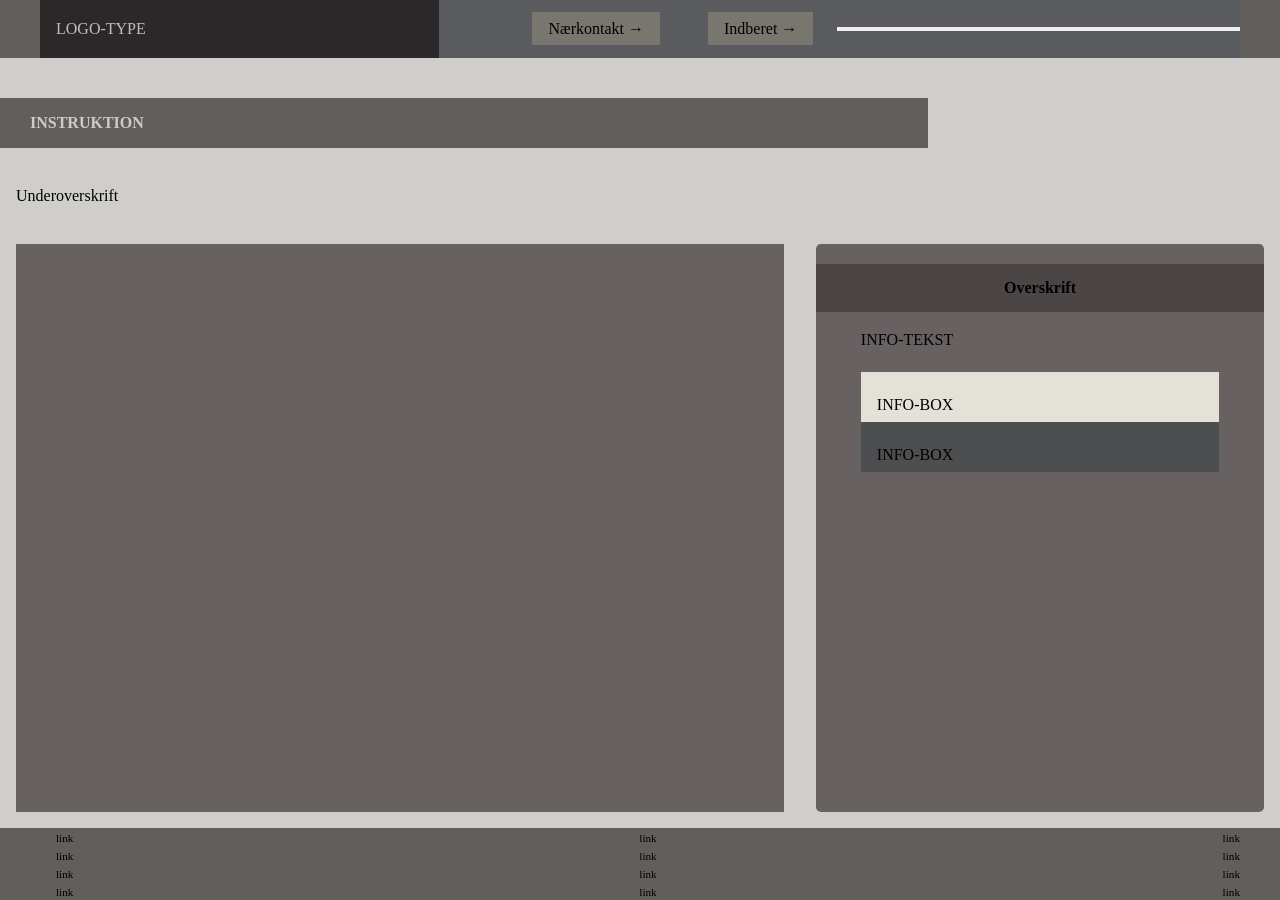
==== instruction.html @ 4be5d054 "init" ====
<!DOCTYPE html>
<html lang="da">

<head>
  <meta charset="UTF-8">
  <meta name="viewport" content="width=device-width, initial-scale=1.0">
  <link rel="stylesheet" href="css/custom.css">
  <link rel="stylesheet" href="css/fonts.css">
  <link rel="stylesheet" href="css/general.css">
  <link rel="stylesheet" href="css/layout.css">
  <link rel="stylesheet" href="css/burger.css">
  <link rel="stylesheet" href="css/cards.css">
  <link rel="stylesheet" href="css/infographic.css">
  <link rel="icon" type="image/png" href="img/fav.png">
  <title>Emergency Site</title>
</head>

<body id="instruction">
  <header>
    <nav>
      <div id="logotype-wrapper" class="logo">
        <a href="index.html"> LOGO-TYPE </a>
      </div>
      <ul class="menu">
        <li><a class="menuItem" href="instruction.html">Nærkontakt </a></li>
        <li><a class="menuItem" href="register.html">Indberet</a></li>
      </ul>
      <button class="burger">
        <span class="line"></span>
        <span class="line"></span>
        <span class="line"></span>
      </button>
    </nav>
  </header>

  <main>
    <h1>INSTRUKTION</h1>
    <p>Underoverskrift</p>
    <section class="info-graphic"></section>
    <section class="info-text">
      <h2>Overskrift</h2>
      <article>
        <p class="placeholder">INFO-TEKST</p>
      </article>
      <aside id="efficiency" class="info-box">INFO-BOX</aside>
      <aside id="requirement" class="info-box">INFO-BOX</aside>
    </section>
  </main>

  <footer>
    <nav>
      <ul>
        <li><a href="#">link</a></li>
        <li><a href="#">link</a></li>
        <li><a href="#">link</a></li>
        <li><a href="#">link</a></li>
      </ul>
      <ul>
        <li><a href="#">link</a></li>
        <li><a href="#">link</a></li>
        <li><a href="#">link</a></li>
        <li><a href="#">link</a></li>
      </ul>
      <ul>
        <li><a href="#">link</a></li>
        <li><a href="#">link</a></li>
        <li><a href="#">link</a></li>
        <li><a href="#">link</a></li>
      </ul>
    </nav>
  </footer>
</body>

</html>
---- css/custom.css ----
:root {
  /* Background color */
  --color-bg: #cfceca;

  /* Header background color */
  --color-head-bg: #625e5c;

  /* Logotype */
  --color-logotype-bg: #2a2828;
  --color-text-logotype: #c1bfb8;
  --font-logotype-size: 1rem;

  /* Global menu */
  --color-menu-bg: #5a5b5e;
  /* Links */
  --color-link-bg: #78766e;
  --color-link-hover: #fff;
  --color-link-active: #99958f;
  --border-radius-links: 1px;

  /* Headlines (size)*/
  --font-h1-size: 1rem;
  --font-h2-size: 1rem;
  --font-h3-size: 1rem;

  --headline2-size: 1rem;
  --headline3-size: 1rem;
  --font-sub1-size: 1rem;

  /* Headlines (color) */
  --color-headline-bg: #4b4545;

  /* Tekst */
  --color-text: #000;
  --color-text-inverted: #cdccc4;

  /* Andet tekst */
  --followup-text-size: 1rem;

  /*  Margins */
  --margin-head-bottom: 5px;

  /* Borders */
  --border-radius: 5px;

  /* Cards */
  --color-card-bg: #e3e1d8;
  --color-card-bg-inverted: #4d4e4f;
  --color-cta-card-bg: #847f7e;
  --color-cta-card-bg-inverted: #c0bfb9;

  /* Fonts & font weights*/
  --font-family-sans: ui-sans-serif;
  --font-weight-bold: 700;
  --font-weight-medium: 500;
  --font-weight-regular: 300;
  --font-weight-light: 200;

  /* Infographics background colors*/
  --color-info-bg: #676161;
}
---- css/fonts.css ----
@font-face {
  font-family: "Rubik";
  src: url("../fonts/Rubik-VariableFont_wght.woff2") format("woff2-variations"),
    url("/fonts/Rubik-Regular.woff") format("woff");
  font-weight: 200 700;
  font-style: normal;
}
---- css/general.css ----
* {
  margin: 0;
  padding: 0;
  box-sizing: border-box;
}
body {
  font-family: var(--font-family-sans);
  color: var(--color-text);
  background-color: var(--color-bg);
}
header {
  height: min-content;
  background-color: var(--color-head-bg);
}
#main-disclamer {
  height: 225px;
  background-color: var(--color-head-bg);
  display: flex;
  justify-content: flex-start;
  align-items: center;
  padding-left: 2rem;
  padding-bottom: 2%;
  margin-bottom: var(--margin-head-bottom);
}
#main-disclamer-content {
  display: flex;
  column-gap: 1rem;
}
main section {
  padding: 20px;
  border-radius: var(--border-radius);
}
h1 {
  font-size: var(--font-h1-size);
  font-weight: var(--font-weight-bold);
  color: var(--color-text-inverted);
  margin: 5px 0;
  line-height: 1.3rem;
  text-align: left;
}

#instruction h1,
#register h1 {
  margin: 40px 0 20px 0;
  padding: 15px 30px;
  background-color: var(--color-head-bg);
  font-size: var(--font-h2-size);
}
#instruction p {
  grid-column: 1/-1;
  margin-bottom: 20px;
  font-size: var(--font-h2-size);
  line-height: 1.5rem;
}
.sub {
  font-size: var(--font-sub1-size);
  font-weight: var(--font-weight-light);
  color: var(--color-text-inverted);
}
h2 {
  font-size: var(--headline2-size);
}
h3 {
  font-size: var(--headline3-size);
}
main > h1 {
  width: calc(80% - 6rem);
}
/* NAVIGATION STRUCTURES */
header > nav {
  height: 100%;
  background-color: var(--color-menu-bg);
}
nav ul {
  list-style: none;
}
a {
  font-family: var(--font-family-sans);
}
nav a {
  text-decoration: none;
  color: var(--color-text);
}
/* Måske skal du lave en ny regel for logotype-wrapper, når du har lavet din logotype */
#logotype-wrapper {
  background-color: var(--color-logotype-bg);
  display: flex;
  justify-content: flex-start;
  align-items: center;
  height: 3.6rem;
}
#logotype-wrapper > a {
  color: var(--color-text-logotype);
  font-size: var(--font-logotype-size);
  font-weight: var(--font-weight-medium);
  width: max-content;
  margin-left: 1rem;
}
/* Global menu */
header nav li a {
  margin: 1.5rem;
  background-color: var(--color-link-bg);
  color: var(--color-text);
  font-size: var(--followup-text-size);
  padding: 0.5rem 1rem;
  border-radius: var(--border-radius-links);
}
/* Pilen efter menu-tekst */
header > nav li > a:after {
  content: " \2192";
}
/* Global menu hover effekt - Lav den om til det, du synes */
nav a:hover {
  background-color: var(--color-link-hover);
}
nav a:active {
  background-color: var(--color-link-active);
}

/* FOOTER */
footer {
  background-color: var(--color-head-bg);
}

footer a {
  font-size: 0.7rem;
}
---- css/layout.css ----
/* LAYOUT FOR MAIN CONTENT */
body {
  display: grid;
  grid-template-rows: auto 1fr auto;
  min-height: 100vh;
  margin: 0 auto;
}
main {
  display: grid;
  row-gap: 1rem;
}
main > *:not(:first-child) {
  margin: 0 1rem;
}
main {
  grid-template-rows: min-content min-content 1fr min-content;
}
#instruction main {
  grid-template-rows: min-content min-content min-content 1fr min-content;
}
/* LAYOUT FOR HEADER AND FOOTER */
footer {
  display: grid;
  grid-template-columns: 1fr minmax(300px, 1200px) 1fr;
}

header {
  grid-row: 1;
  display: grid;
  grid-template-columns: 1fr minmax(300px, 1200px) 1fr;
}
header nav,
footer nav {
  grid-column: 2 / 3;
  display: flex;
  justify-content: space-between;
  align-items: center;
}
header nav > * {
  flex: 1;
}
nav ul {
  display: flex;
  justify-content: flex-end;
  align-items: center;
}
header ul {
  height: 100%;
  width: clamp(175px, 50%, 300px);
}
footer ul {
  flex-direction: column;
  padding-left: 1rem;
}

/* LAYOUT FOR SECTIONS */

@media (width > 600px) {
  #instruction > main,
  #register > main {
    grid-template-columns: 5fr 3fr;
    grid-template-rows: auto auto 1fr auto;
  }

  .qr {
    order: 1;
  }

  h1 {
    grid-column: 1 / -1;
  }
}
---- css/cards.css ----
.daily_card {
  background-color: var(--color-card-bg);
  display: grid;
  grid-template-columns: 3fr 5fr;
  gap: 10px;
  padding: 40px 0 40px 20px;
  border-radius: var(--border-radius);
  height: minmax(200px, min-content);
}
.daily_text {
  display: grid;
  grid-template-rows: repeat(3, min-content);
  gap: 10px;
}
.daily_text h2 {
  background-color: var(--color-headline-bg);
  color: var(--color-text-inverted);
  padding: calc(1.1rem / 1.5) 0 calc(1.1rem / 2) 1rem;
  margin: 0 0 0.5rem 0;
}
.daily_text p {
  padding-right: 2rem;
  margin: 0 0 1rem 0;
}
.daily_text .cta_btn {
  justify-self: left;
  width: 80%;
}
.daily_img {
  width: 100%;
  height: 100%;
  object-fit: cover;
}
.news_card {
  background-color: var(--color-card-bg);
  display: grid;
  gap: 0.4rem;
  padding: 1rem 0;
  height: minmax(300px, min-content);
}
.news_card:nth-child(2n) {
  background-color: var(--color-card-bg-inverted);
}
.news_card > * {
  padding: 0 1rem;
}
.news_card h3 {
  margin: 0.5rem 0 0 0;
}
.news_card p {
  margin: 0 0 1rem 0;
}
.news_card:first-child:before {
  content: "BREAKING NEWS";
  background-color: var(--color-headline-bg);
  color: var(--color-text);
  font-size: var(--font-h3-size);
  font-weight: var(--font-weight-medium);
  text-align: center;
  line-height: 1rem;
  padding: calc(1.1rem / 1.5) 0 calc(1.1rem / 2) 0;
}
.news_card:first-child {
  border-radius: var(--border-radius) var(--border-radius) 0 0;
}
.news_card:last-child {
  border-radius: 0 0 var(--border-radius) var(--border-radius);
}

.news_card .cta_btn {
  justify-self: center;
}
.cta_btn {
  display: inline-block;
  padding: 0.4rem 1rem;
  background-color: var(--color-cta-card-bg);
  color: var(--color-text-inverted);
  text-decoration: none;
  width: max-content;
  border-radius: var(--border-radius);
}
.news_card .cta_btn {
  background-color: var(--color-cta-card-bg);
}
.news_card:nth-of-type(2n) .cta_btn {
  background-color: var(--color-cta-card-bg-inverted);
  color: var(--color-text);
}
.cta_btn:after {
  content: "\2192";
  margin-left: 1rem;
}
---- css/infographic.css ----
#head-txt {
  fill: rgb(54, 54, 54);
}
.info-graphic,
.info-text {
  background-color: var(--color-info-bg);
  padding: 20px 0;
}
.info-graphic {
  border-radius: 0;
  margin: 60px auto 80px auto;
}
.info-text h2 {
  line-height: 3rem;
  text-align: center;
  background-color: var(--color-headline-bg);
  color: var(--color-text);
  margin-bottom: 1rem;
}
.info-text h3 {
  font-size: 0.8rem;
  line-height: 0.8rem;
  font-weight: 600;
  margin: 0;
  padding: 0;
}
.info-text > *:not(:first-child) {
  margin: 0 clamp(1rem, 10%, 7rem);
}
.info-text p {
  font-size: 0.8rem;
  line-height: 1.3;
  margin: 0 0 1.2rem 0;
  padding: 0;
}
.info-box {
  padding: 1.5rem 1rem 0.5rem 1rem;
  background-color: var(--color-card-bg);
}
.info-box:nth-of-type(2n) {
  background-color: var(--color-card-bg-inverted);
}
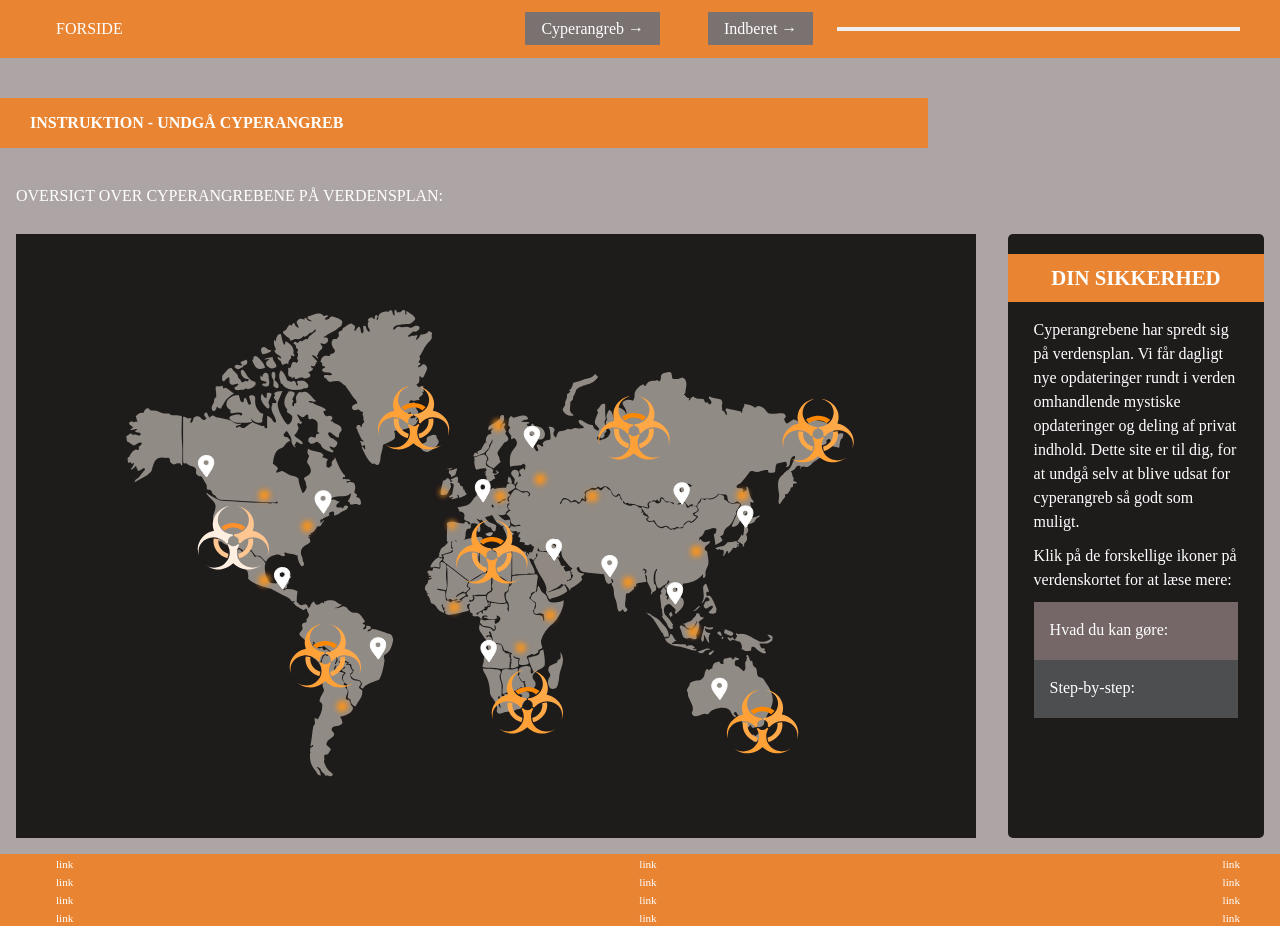
==== commit c71bc956: "nu" ====
--- a/instruction.html
+++ b/instruction.html
@@ -1,74 +1,649 @@
-<!DOCTYPE html>
+<!doctype html>
 <html lang="da">
+  <head>
+    <meta charset="UTF-8" />
+    <meta name="viewport" content="width=device-width, initial-scale=1.0" />
+    <link rel="stylesheet" href="css/custom.css" />
+    <link rel="stylesheet" href="css/fonts.css" />
+    <link rel="stylesheet" href="css/general.css" />
+    <link rel="stylesheet" href="css/layout.css" />
+    <link rel="stylesheet" href="css/burger.css" />
+    <link rel="stylesheet" href="css/cards.css" />
+    <link rel="stylesheet" href="css/infographic.css" />
+    <link rel="icon" type="image/png" href="img/fav.png" />
+    <title>Emergency Site</title>
+  </head>
 
-<head>
-  <meta charset="UTF-8">
-  <meta name="viewport" content="width=device-width, initial-scale=1.0">
-  <link rel="stylesheet" href="css/custom.css">
-  <link rel="stylesheet" href="css/fonts.css">
-  <link rel="stylesheet" href="css/general.css">
-  <link rel="stylesheet" href="css/layout.css">
-  <link rel="stylesheet" href="css/burger.css">
-  <link rel="stylesheet" href="css/cards.css">
-  <link rel="stylesheet" href="css/infographic.css">
-  <link rel="icon" type="image/png" href="img/fav.png">
-  <title>Emergency Site</title>
-</head>
+  <body id="instruction">
+    <header>
+      <nav>
+        <div id="logotype-wrapper" class="logo">
+          <a href="index.html"> FORSIDE </a>
+        </div>
+        <ul class="menu">
+          <li><a class="menuItem" href="instruction.html">Cyperangreb </a></li>
+          <li><a class="menuItem" href="register.html">Indberet</a></li>
+        </ul>
+        <button class="burger">
+          <span class="line"></span>
+          <span class="line"></span>
+          <span class="line"></span>
+        </button>
+      </nav>
+    </header>
 
-<body id="instruction">
-  <header>
-    <nav>
-      <div id="logotype-wrapper" class="logo">
-        <a href="index.html"> LOGO-TYPE </a>
-      </div>
-      <ul class="menu">
-        <li><a class="menuItem" href="instruction.html">Nærkontakt </a></li>
-        <li><a class="menuItem" href="register.html">Indberet</a></li>
-      </ul>
-      <button class="burger">
-        <span class="line"></span>
-        <span class="line"></span>
-        <span class="line"></span>
-      </button>
-    </nav>
-  </header>
+    <main>
+      <h1>INSTRUKTION - UNDGÅ CYPERANGREB</h1>
+      <p>OVERSIGT OVER CYPERANGREBENE PÅ VERDENSPLAN:</p>
+      <section class="info-graphic">
+        <svg xmlns="http://www.w3.org/2000/svg" width="960" height="560" xmlns:xlink="http://www.w3.org/1999/xlink" version="1.1" viewBox="0 0 960 560">
+          <!-- Generator: Adobe Illustrator 30.1.0, SVG Export Plug-In . SVG Version: 2.1.1 Build 136)  -->
+          <defs>
+            <image
+              id="image"
+              width="156"
+              height="155"
+              xlink:href="[data-uri]"
+            />
+            <image
+              id="image1"
+              width="155"
+              height="155"
+              xlink:href="[data-uri]"
+            />
+          </defs>
+          <g id="world">
+            <path
+              d="M736.556,248.759c-.672-.167-1.31-1.172-2.102-.44-.373.345.067,5.124.705,3.962.099,4.012,2.541,3.631.079,4.89-.391-.363-2.037-1.199-2.254-.579-.332,1.079-.763,2.608.05,3.353-.284.258-.167.436.011.702.2.3.053.682.09,1.04.036.34.486.29.713.464,4.453,3.43,9.291-1.51,9.858-.432.63,1.195-2.575,1.06-4.91,5.447-1.198,2.251-5.973,2.524-7.06,3.231-.833.04-.928.965.004.879.003.642-.013,1.296.015,1.939-.96-.099-.884.947.031.791,1.009,2.039-.191,4.497-1.397,6.289-.97-.096-.896.838.03.708,2.551,7.029-2.943,7.453-2.257,9.885.218.771-.281,1.459-.926,1.625-.39.1-.884-.242-1.022-.791,3.388-.326-3.58-3.923-4.955-4.566,1.955-2.249,3.405-4.356,4.464-6.899,2.437,6.805,3.078-12.891,1.339-10.719,4.899-7.638,3.484-13.354,4.223-22.194.415-4.963-.12-9.617-.953-14.122,3.024-2.971,1.15,7.853,6.909,13.539.424.419.393,1.16.143,1.536-.164.246-.384.354-.83.459Z"
+              fill="#918b85"
+            />
+            <path
+              d="M742.929,387.146c3.59,1.736,8.846.105,11.849-2.51l-3.48-3.783c1.47-.031,3.671.194,4.854,1.471,1.118,1.205-.009,2.944.149,4.114-5.931,5.015-5.964,2.188-13.009,3.233.884,1.6,1.224,3.63,2.61,4.844.827-.01,2.068-.581,2.74.24-.201.392.708.979.161,1.432-1.52.013-.452,1.32.506.794.389.722,1.037,1.372.317,2.087-1.845,1.836-7.476-2.532-8.91-3.73-1.062-.887-1.746-2.862-4.206-2.569-1.228.146-1.426,1.672-1.251,2.65.562,1.753-5.371,1.516-6.275,1.473-.746-1.109-2.264-1.404-3.515-1.387,1.045-2.68.262-6.399-2.493-8.155,1.28.816-6.877-2.151-7.557-1.456-.193.198.039.419-.78,1.455-1.134-1-2.719-2.354-3.248-3.601,1.038-1.53,2.256.624,3.418.733.588.055.932-1.782,1.59-1.286,1.552,1.17,1.585,2.592,2.333,2.452.289-.054,2.588-3.289,2.339-3.736-.328-.588-.692-1.389-1.219-1.879-.084-.474.796-.943,1.218-.576,1.421,1.236,2.448.194,3.564.182,7.38-.079,12.406,4.658,18.298,7.507Z"
+              fill="#918b85"
+            />
+            <path d="M528.538,364.152c2.024.803,1.246,1.641.171,1.432-.706.1-1.022-.532-.889-1.012.074-.267.281-.484.718-.42Z" fill="#948e87" />
+            <path
+              d="M653.646,117.709c3.44,1.629,1.242,5.497,3.473,7.23-.229-.178,4.718.568,6.337-.53,1.204-.817,2.88-1.078,4.313-.258,3.262,1.866,3.014,7.389,1.914,11.303-.422,1.503.207,3.416-1.134,4.653-.895-.173-.977.93-.039.761,3.846,5.016,3.683,2.299,4.919,3.583l-.932,1.882c1.773.235,1.671-1.293,2.248-1.84.526-.498,1.12-1.439,2.302-2.013,3.326,2.648,7.004,2.202,10.451,2.514.855,1.101,1.013,2.875,2.27,3.868l1.654-.619c.416-.156.708,1.124,1.129,1.57,1.058,1.121,2.148.057,2.788-.868.902-1.305-2.254-4.734-2.208-3.999.122.478-.817-3.135.799-2.241,3.393,1.877,7.043,1.472,10.149,2.504,2.665.886,2.474,4.375,1.834,6.177-.574,1.614.902,3.139.034,4.197-.385.469.097.959.589.689.213.685,1.097.831,1.578,1.301,1.02.999.913,2.704,2.515,3.598.832-1.764-.124-3.867-1.271-4.877.493-.479.198-1.214.687-1.572.507-.371,1.257-.243,2.092-.052l9.154,2.093c1.639.375,3.113.468,4.175,1.475-.179.937.75,1.083.711.092.643-7.283,2.211-2.94,2.167-8.506,5.042,1.436,6.055.997,9.721,3.055-.066.521.611.646,1.116.632.579-.016,1.288-.045,1.059-.814,2.275-1.879,6.419.113,8.746,2.851l2.46,2.895c2.752,3.239,15.151-.67,16.993,1.559,3.941,4.769-1.972,2.298.45,7.187.466.94,1.55,2.937,2.839,2.081l5.172-3.435c1.709-1.135,3.6,1.016,5.629,1.549,1.828.48,4.964-.041,6.022,2.315.347.772-.912,3.465.937,3.394,1.189-.046,2.59-1.641,3.189-2.59-.808-2.266-1.649-4.036-1.563-6.194,3.57-.937,6.434.545,9.629,1.872,3.484,1.447,8.294.806,10.917,3.776,1.724,1.951,3.959,3.991,5.414,5.914.87,1.15-.12,2.972,2.274,3.562,4.178,1.03,7.097-1.828,8.123,1.132.136.391-.522.959-.572,1.649.043,1.807-.858,2.587-1.99,3.113-1.033,2.531-1.304,5.313-1.631,8.379l-7.074-1.565c-.833-1.949-.134-3.836-1.466-4.901.16-.353.072-1.1-.539-.811.28-.316.038-.342-.024-.647-.138-.676-.487-.719-1.157-.735-.646-.015-.985.035-1.059.733-.303.204-1.385-.264-1.405.366-.023.724-.1,1.31.161,1.741.199,2.689-3.888,3.365-5.958,3.923-.864.467-1.034,3.669-.018,3.763,1.289.118,2.188-.408,2.602.641.162.41-.074,1.07.078,1.693l1.216,4.966c-11.02,3.435-1.857-.281-10.526,4.954-2.322,1.402-3.892,4.616-6.812,5.234-1.878.398-4.175-1.52-6.161-.012-.484.368-.08,1.39-.408,1.444-.24.04-.547-.012-.653-.244-.098-.213.49-.616-.019-.93.69.251.598-.891.448-1.269-.16-.402-4.089-.88-4.189,1.12-.516-.115-.69.291-.803.704-.543,1.991-2.489,2.427-4.129,3.462-.899-.157-.846.842.063.75,2.979,8.543-1.323,1.255,2.06,5.438.36.445.123,1.415-.102,2.286-.628,2.431,3.28,1.07,3.369,3.173.039.922-2.952-.014-3.547,1.076-.409.75.029,1.781-.429,2.772-.33.716-1.922.474-2.111,1.14-1.433,5.046,1.85-1.526-3.084,5.726-.345.507-1.51.098-1.833.4-2.308,2.159,1.526,1.106-2.585,5.25-1.407,1.419-1.866,3.833-3.886,4.945-1.984-4.744.772-4.621-.507-12.029-2.762-15.997,2.612-14.555,6.215-20.164.739.327.705-.495.965-.854,3.856-1.512,5.745-5.495,7.064-9.483.63-1.904,2.619-3.46,1.825-6.015-7.925,1.92-1.678,11.128-9.066,11.458.657-1.327,1.449-1.88,1.086-2.976-.252-.762-.209-2.772-1.847-2.427l-7.857,1.652c-1.781,1.346-1.592,5.24-1.943,7.295-.028.4-.187,1.01-.335,1.369-.481,1.166-6.921.833-6.921-.136-.033-.501.646-1.409.188-1.711-1.348-.886-6.145.173-7.273.836-2.69,1.581-5.711.848-8.318-.003-2.368-.772-3.335,1.352-4.408,2.882-2.096,2.986-4.423,5.72-6.892,8.445-1.242,1.371-4.225,1.755-4.725,3.765-.97,3.904,8.121.213,6.395,4.219-.205.476-.465,2.046.615,1.884,1.005-.151,1.761-1.422,2.18-1.959,1.147-.325,1.756.197,2.7.717,1.7,4.578,1.666,9.066.439,14.063-1.005,4.09-1.377,8.026-5.458,10.703-.354.232-1.371-.087-1.848.37.326-.313-2.839,13.333-9.95,10.05l3.868-8.939,1.265-3.058c1.393-3.367,2.714-6.496,4.327-9.296-.383-1.574-3.484-4.072-4.753-3.125-2.001,1.494-3.703,1.419-5.811.874-3.926-1.014-2.333-5.813-4.036-7.585-.669-.696-1.238-.489-2.792-.705l-5.534-.772c-2.258,4.224-6.61,4.764-11.199,4.878l-6.466.16c.198,2.4-1.995,2.886-2.568,4.236l-1.133,2.667c-.273.643-2.473.279-3.012-.344-1.464-1.691-3.568-.915-5.328,1.343-4.626-7.278-6.102-2.857-6.804-8.619-.095-.783-1.169-1.679-.474-2.651.381-.533,1.613-1.17,1.928-1.975-1.767-1.484-3.205-3.174-2.105-5.059,1.01-.16,2.037-.005,2.806-.653,1.801-.084,6.705-.045,7.678-1.499.976.136.896-.831-.024-.695-2.31-2.674-6.511-1.885-8.525.857-.539.515-2.041.757-1.935,1.99-.557.417-1.12.223-1.383.6-.292.418.067,1.475.345,1.858l2.444,3.371c-6.543,1.67,2.351,6.331-1.423,8.734-1.216.775-3.01-.037-3.575,1.432,2.387.716,4.35-1.048,6.331-1.257,2.494-.263,2.139,2.766,3.096,4.13,1.14,1.623,3.324-.541,4.035-1.395,1.157,1.144,2.553.974,1.491-.358.484-.58,1.07.097,1.424-.155.345,1.169,3.777.671,3.937,4.423.116,2.725-6.441,2.808-4.588,5.008.947,1.124,2.569,1.008,3.659,2.657-1.619,1.816-3.619,3.362-5.532,4.793-1.158-1.453-1.51-1.311-2.793-1.264-.548.02-6.224,3.507-4.667,5.313-6.512,2.788-4.623.863-6.651.589-1.093-.148-.99,2.023-6.951,1.896-4.955-6.221-6.368-.028-10.708-2.095-4.659-2.219-3.899-7.505-6.613-6.041-1.983,1.07-4.583.744-5.495-1.12.839-.883,1.999-1.854.953-3.061-.594-.685-.549-1.898-1.778-2.121.458,1.956-5.784-8.012-4.897-5.622.186-.505-.371-1.199.569-1.905,2.088.787,6.013,2.461,6.782,1.361,1.408-2.011-1.281-3.604.126-4.751.553-.451,1.424-1.149,2.322-1.662.684-.391,2.338.165,3.422-.148.999,2.209,3.21,2.326,5.002,1.284,1.014-.59,1.514-1.929,1.209-4.318,4.283.167,2.727,5.478,7.99,3.641,1.831-.639,4.518,4.044,4.873,1.176.214-1.727-8.643-2.015-7.714-1.804-1.836-.417-2.251-3.897-4.304-4.21-3.607-.551-.829,7.994-3.975,2.893-.721-.536-.745-.757-.997-.674-.639.21-.689.64-.839,1.373-1.952-1.218-3.737-.772-4.665.788-1.372-.075-2.661.269-3.569,1.725-.858,1.376.034,1.816.291,4.474-3.078-1.568-5.897-1.128-8.917-2.029-2.759-.824-6.141-2.742-9.366-2.002-1.083.249-2.733-2.405-4.455-.07-.914-1.796-1.98-2.417-2.779-3.515-3.428-4.71-1.561-5.687-3.969-6.422-1.009-.308-1.409,1.387-2.094,1.652-3.626,1.404-4.199-2.833-5.311-4.672-1.976-3.268-5.634-5.599-8.733-3.798-1.239.72-1.627,1.257-2.167.973l-2.519-1.326c-1.468,2.59-4.054,1.099-6.134,1.25-8.092,6.121-2.856-.978-7.205,4.982-.249.341.992,1.195.829,1.569-.915,2.091-1.381,3.727-.084,5.409l-3.059-1.55c-1.094-.555-.802,2.492-2.313,3.819-1.35,1.186-3.57-2.387-5.437-1.993-.81.171-2.189,1.084-3.298,1.618-2.061-2.951-7.219-4.559-8.734-3.019.401-.407-4.342,6.814-1.554,5.04.958-.258,1.082-2.885,2.076-3.671,2.386-1.888,5.837-.181,7.319,2.393,9.221-2.177,4.982.922,8.356,1.265,1.865.19,2.955-3.565,4.271-3.432.765.077,1.295.697,2.818,1.436.149-.701,1.065-2.465.896-3.299-1.556-1.75-.639-3.609-.685-4.975-.076-2.302,2.152-2.008,3.739-2.973,1.187-.722,2.257-1.527,3.824-.362,1.306.971,2.992-1.921,4.406-1.699.963.151,1.814,1.756,2.586,1.945,1.492.365,3.89-4.606,5.377-3.262l2.405,2.174c1.153,1.042,2.796.63,3.065,2.703.317,2.442,2.764,5.412,5.544,4.642.796-.221,1.187-1.86,1.881-1.399,3.039,2.017-.181,3.398,3.903,4.986.473,1.179.075,2.098.961,2.941.237.225,5.632,3.262,8.168,2.325,2.648-.978,4.6-.217,6.539,1.452,1.064.916,2.817.274,3.329,1.654-.357.97-.097,1.828.745,2.683l-1.037.851c-.268.22-.102.536.094.62.295.127.793.018,1.188-.509.585-.22.356-.187.599-.079.695.308.256,1.142-.343,1.779.421,1.017,1.895,1.529,2.888,1.773-1.628.087,2.709,1.028,2.086,1.755-.397.464-1.165,1.353-1.974.971.487,2.067,1.48,2.429,2.719,3.272,1.316.895,3.737-.525,4.983-.077,2.317,2.776,4.463,6.385,8.436,6.535,1.284.048,3.259-2.052,4.763-1.206,1.72.967,2.829,3.098,5.011,2.679.616-.269.932-.519,1.138-.654.518-.34,1.202.706,1.773.841,3.125-3.897,7.348,1.023,9.071-3.657.78-2.117,3.427-4.363,5.553-4.68.517-.077.854,1.655,1.494,1.478,3.725-1.028,3.852-2.435,7.236-5.873-.62-1.829-2.248-1.716-4.059-2.876,1.645-1.589,4.701-1.997,4.703-4.506,0-1.087-1.701-2.161-1.403-3.594.374-1.803,1.211-2.559,2.943-3.771.916-.641.365-3.938,2.542-3.188.809.279,1.538.382,1.94.808.695.737,1.099-.797,1.784-1.215,4.578,1.719,9.626-.023,12.357-4.422,1.679-.068,4.7,1.032,5.225,2.542.214.616-.195,1.991.435,2.86.412.569,1.675.502,2.149,1.066,5.049,6.002,10.545.079,13.247,3.492.807,1.019-3.918,7.092-3.782,7.029-.837.383.471,1.124.388,1.564-.27,1.431-1.164,2.315-1.613,3.395-1.404,3.381-2.757,6.853-5.435,9.229-2.238,1.986-5.543,2.798-6.018,8.753-1.553,2.174-5.146,2.602-7.67,3.115-.702-3.886.975-8.155.718-8.376-3.076-2.654-5.952.172-11.478,1.291-4.019,10.304-5.821,4.034-5.722,10.025.877-.11.464-1.113,1.175-1.426,4.73,6.741,6.671.421,9.964,2.871-2.654,3.853-5.865,3.756-5.78,7.565.027,1.2,2.529,1.804,2.615,2.641,1.015,9.874,3.362,11.131-3.98,21.739-4.851,7.01-14.879,10.122-23.174,9.748-1.1,1.753-3.34,2.752-4.102,4.583-.906,2.177,2.176,3.648,2.42,5.405.217,1.562.47,2.365,1.686,2.769.319.106.633.618.746.922.163.44.35.83.912.676,2.499,2.279,2.758,5.866.725,9.152-1.732,2.799-4.57,4.632-6.542,6.98-.537-.132-.658-.84-.973-1.276-.517-.717.69-1.383.693-2.157.011-2.117-2.285-2.991-3.335-4.083-1.469-1.529-2.272-2.755-4.384-2.272-5.374,1.229-4.3,8.773-2.979,10.324,2.64,3.099,5.462,5.457,7.082,9.133.195.442,1.079.656,1.058,1.234-.019.525-.828.973-.916,1.428,1.298,1.006.915,1.813-.006,2.477-2.239,1.615-4.417-2.382-5.375-4.948-1.056-2.83-3.678-4.661-4.782-7.125.048-.197.065-.398-.013-.588.571.356.657-.245.605-.675-.196-1.639-.619-3.246-.629-4.905-.007-1.029.318-1.982-.803-2.271.151-4.447-1.155-8.759-1.338-13.188.768-.165,1.014-.847,1.409-1.217.669-.626-.717-1.779-.592-2.28.389-1.421,1.68-2.707,2.523-4.288,3.3,1.765,3.784,4.786,2.153,7.679.652.771,2.45.776,2.072,1.475l-.936,1.733c-.253.468.627,1.537,1.541,1.442,2.731-9.936-.765-3.898-1.45-10.628-.059-.581-1.582-.808-1.862-1.277-1.327-2.225,4.561-4.022,4.648-6.303-.55-.303-1.09-.869-1.557-1.895.56,3.171-1.484,4.77-4.129,6.023-2.122,1.006-3.519,3.69-5.885,2.476.274-.653-.631-1.15-.979-1.494l-1.551-5.859.052-4.404c.028-2.407.357-4.466,1.95-6.402-.563-.926-1.425-1.083-1.396-.185-3.892,4.692-1.586,14.457-1.636,16.922-.035,1.75-.197,3.399-.707,5.093-.772.829-1.79-.428-2.319-1.552l-3.936-8.373c-.992-2.43,1.228-5.746-2.921-7.761,1.626-1.172,2.291-.554,1.743-1.87-.179-.43.897-1.382.431-2.057.786,1.139-4.188-3.652-2.82-.38-1.125-.049-1.805.174-.997.889,1.547-.335,2.452-.367,2.475.885.01.581-.762,1.091-.659,1.554l1.938,8.783-8.251,1.102c-1.078.144-1.592.62-1.963.9-.638.483.191,1.389-.129,2.233-.299.789-1.32.343-1.829.569-.617.274-.476.988.004,1.755-1.537,1.77-3.512,3.857-6,5.106-3.701-1.035-1.696,2.471-3.168,9.306-.316,1.466.371,3.045-.391,4.207-1.239,1.125-2.747,2.28-3.551,3.757-.803.064-1.596,1.268-2.181.678-2.95-2.98-.634-5.288-4.237-13.531-1.571-3.593-.251-7.781-1.949-11.036-.434-.832-1.589-2.793-.85-3.604.457-.502,1.6-1.381,1.124-2.247-.473-.861-.548-2.401-2.066-1.799.786,1.998,1.35,2.904.239,3.999-.982-.175-2.21.981-3.029.652-2.959-1.187-3.299-6.548-4.32-9.675-7.982-.707-13.094-.934-20.623-2.183-2.688-.446-3.687-2.412-4.572-5.1-2.482,1.095-4.685,2.871-6.716,1.491-2.468-1.677-5.491-5.65-7.069-7.644-2.755-3.482-3.634-5.561-3.601-9.548-6.394-1.066-2.547-13.548-5.827-12.862l-2.163.453c-.091.019-2.395-2.267-3.777-1.082-.266.228-.774,3.797-1.064,4.788-1.762,1.861-5.062,1.912-7.539.671-1.098.955-7.537,3.461-7.52,3.467-1.794-.587-2.366-3.581-3.87-2.787-.493.26-.705,1.158-1.22,1.33-3.149,1.056-1.161-4.082-8.884-3.103l.516-1.854c.258-.927.829-1.822-.034-2.486-.352-.271-.957-.595-1.51-.789-1.404-1.726,5.359-6.69-.929-4.014-.685-3.015-3.049-1.354-4.95-1.425-1.19-.045-2.639-2.065-4.78-1.925l3.85-3.717c2.701,2.039,4.716.013,9.051.288-1.038-2.891-3.498-.237-5.783-.82-.916-.234-2.476-1.394-3.28-1.763-1.434-.659-1.175-3.838-1.516-5.17-.457-1.783-2.729-3.29-3.876-4.684,1.969-1.51,2.371-2.625,5.68-3.856-2.234.652-2.796-.508-3.391-1.391-.852-1.263-.859-4.142,1.328-4.478-.555-1.342-1.511-.716-2.052-.145-1.402,1.478-.385,4.308,1.042,6.055-1.503.871-2.255,2.249-3.616,3.148-.577.381-7.17-2.551-6.422-3.642,1.662-1.334-.19-4.008-1.439-5.584,1.691-.75,3.829-1.467,4.862-2.858.641-.862,3.32.375,3.576-2.09l-2.265.184c-.473.038-1.485.968-2.021.297-1.688-2.112-5.794-8.278-6.876-10.359,3.572-1.009,7.444-1.072,11.275-1.167.697-1.391.66-3.055,1.834-3.962.71-.18,1.367.023,1.596-.189.532-.495-.06-.97-.37-1.068l-1.333-.422c.114-1.696.193-3.681.682-5.478,2.63.536,2.759,2.541,3.291,4.43.835,1.376.731,1.714-1.375,1.737l2.78,1.381c1.052.523,1.899,1.63,2.067,2.468.652,3.238-10.151,5.102-6.321,7.108,3.568,1.869-1.704,2.567-1.534,4.663.097,1.194.469,3.454,2.043,3.064.445-.902-.668-1.736-.671-2.377-.005-.9,5.58-10.79,6.787-9.504,2.749-.3,4.981,2.85,7.446,3.118,1.071.116,2.492-1.139,3.693-.715.9.318,2.516.919,2.463,2.596-.013.42-1.044.574-.904.922.086.214.267.889.535.87.343-.025.721-.693,1.179-1.289,1.131-1.473-.699-2.467-1.406-3.376-2.107-2.71-4.1,2.518-12.035-3.52-2.273-1.729,3.767-7.455.401-6.106-.591.237-2.862,4.968-2.448,1.14-.241-1.318.426-2.542.456-4.102-.833-2.008-4.171-4.462-3.625-6.458.867-3.17,4.29-3.683,6.306-2.196,1.478,1.09,2.091,3.842.836,5.793.731.617,1.817.161,2.346-.378,1.569-1.599-2.504-2.853-1.159-5.321.92-1.689,3.825-2.679,3.983-2.388l.922,1.697c1.029-.224.576-1.791.792-2.515.648-2.167.406-2.322-1.201-3.436-1.676-1.161-1.553,1.079-3.167,1.236-3.835.372-7.089.178-10.723,1.576-1.517-16.005,3.496-15.882,6.384-21.842,1.472-3.039-1.314-7.059-3.335-6.825-.806,1.382-1.86,1.471-2.089-.229-.075-.559-.181-.765.278-1.474.465-.717-3.158-3.986-2.888-5.434.191-1.025.658-2.13,1.801-3.224l-1.984-2.403.491-5.95c.062-.756.873-1.801,1.535-2.621.857-1.062,1.978.11,2.634.439-.207.825.807,1.116.755.184,3.251-.026,10.717-4.435,13.975-.004.313.426.498.949.277,1.321-.197.331-.402.777-.841.818-1.887.619-4.149.296-6.002,2.195l7.158.191c.779-.043.85.64.897,1.187.036.526-2.475-.02-2.434,1.573.009.356,2.632,2.186,3.79,1.49.577-.347.694-1.231.679-1.835.561.208.639-.637,1.621-.8.65.574,1.331,2.66,2.647,2.595,4.214-.21,8.103,2.043,9.179,5.988.551,2.019.411,5.355-1.665,6.497-6.218,3.422-10.851-4.395-14.21-4.78.769,4.325,6.507,7.307,5.903,8.881.156-.408-2.857,2.232,1.207,7.796.706.967,2.12.814,2.394.084.532-1.415-3.256-5.029-.505-6.063,1.621-.609,3.369,1.58,4.835,2.013,1.781-.412-.231-2.316.069-3.144,1.168-3.221,5.021-3.266,7.637-4.016.656-2.796-.091-5.439-.319-7.893-.143-1.531.093-2.801-1.541-4.599,2.726-.53,5.135.177,6.063,2.317.85,1.486-3.253,4.311.664,7.78,1.913,1.694.829-2.92,3.694-5.219,1.935-1.553,3.427.506,9.115-3.044,2.671,1.713,4.867-.592,7.353-.86-.91.098,9.406,1.499,8.571-.903-.396-1.139-6.054-3.011-5.162-6.58,3.577-1.927,5.825,3.851,13.662,4.652.905.092.957,2.158,1.325,2.806.214.377.357.538.775.807l2.038,1.312c.312.201.186,1.023,1.136.742.578-.171,1.08-.008,1.075-.874l-.004-.603c.866.129.874-.948.037-.802-.201-1.099-1.349-1.901-2.167-2.558.134-.503-.193-1.067-.775-.844-2.331-2.446-.028-6.67,1.422-10.592l.827-2.236c.153-.413-1.151-1.026-1.009-1.651.377-1.661,2.275-2.424,2.888-3.937.953-2.352,3.274-3.506,5.295-2.35-.005,4.859-.579,9.784.608,14.882-2.394,2.35-1.072,4.722-.048,7.295-2.115-5.32,1.262,6.104.67,5.542-.742-.233-1.21.668-1.696.954-.787.463-.568,1.397-.253,2.019.548,1.081-1.031,1.67-1.441,2.684-.466.093-.991.475-1.406.748-1.205-.359-2.677-2.148-4.335-1.398-.997.451-.03,2.788.789,3.132,1.051.442,2.822.234,3.563-.451.484-.257,1.678-.015,2.034-.652,3.11-.175,5.966-3.531,6.542-6.924.561-3.304-7.942-6.386-3.047-12.548-2.679-3.53,2.309-9.622,1.637-9.564,2.652-.229,3.79,4.171,4.449,6.872.348,1.427,1.965,2.398,2.014,3.955.049,1.543-2.126,1.825-1.783,3.389,1.718.511,3.398-2.073,2.905-3.485l-1.834-5.249c-.774-2.214-1.76-4.897.418-7.538,1.6-1.94,10.497,1.169,10.982,6.276,1.981-2.687-2.544-8-3.395-10.108.105-.298-.125-.946-.007-1.612,2.432-3.291,6.649-3.322,10.287-1.715,2.283-2.536,1.336-5.551,1.82-8.014,1.541-3.786,5.937-8.222,8.968-8.505-.307,1.253.337,1.687,1.743,1.488.51-.072.692-1.216,1.108-1.495,1.263-.847.877-3.092,7.052-3.438,1.158-.065,2.039.373,3.607-.711.645-.446,1.353,1.47,1.796,1.285,2.747-1.145,1.325-4.871,2.235-6.206,1.86-2.729,5.751-2.87,8.401-3.457Z"
+              fill="#918b85"
+            />
+            <path
+              d="M436.463,347.051c5.273-1.52,1.973.907,3.623-.319,5.69-4.226-3.343.406-4.402-1.061-1.152-1.594-2.54-.003-4.26.139-2.231-3.482-1.294-6.881-.575-9.972,1.518-6.526.274-13.895.532-20.874.047-1.261-1.548-2.663.004-3.76l20.515,16.148c1.706,1.343-2.229,2.835-.792,5.658.222.437,1.962-.167,2.189,1.588.033.257-3.205,3.982-4.227,3.883-.872-.084-1.367-.938-1.805-1.031-.232-.05-8.598,3.878-7.245,5.924,2.17-2.47,9.314-6.885,9.937-2.114l-6.695,4.3c.383.539.929.454,1.182.484.436.052.442.669.395.983l-7.093,1.078c2.087.452,4.108.534,5.641.483.555-.018,1.615-1.45,1.452-1.561.25.119.492-.125.851-.278.284-.121.189-.452-.096-1.172,1.686-1.229,3.653-3.298,6.243-3.098.997-.007-.415-2.453-1.48-2.774.782-2.239,2.891-3.195,4.129-5.187-.691-1.144-2.191-1.697-2.943-2.654,1.148-4.043,4.356-5.132,7.033-6.794l6.652-4.13c1.83-1.136,3.848-2.015,5.814-1.796.588.065,1.765-1.066,2.328-.941.645.143,2.173.355,2.107,1.573-.304,5.529-.555,11.052-.387,16.558-1.426,1.709-3.903,1.524-4.516,3.991-2.502,1.162-6.226-.216-9.597.541-1.329.298-2.827,1.357-4.023-.281-.161,1.444-.526,2.467.156,3.506.602.918-.667,1.496-1.107,1.93-.691.683-1.963.376-2.476-.473-.413.778-.414,1.674-.099,2.02,3.765,1.305,5.175-3.501,5.323-2.995-.144-.491-.7-1.386-1.231-2.302l12.683-.166c-1.481,3.521,4.086,7.345.66,10.547-.288.269-1.541-.277-1.888-.165-.841.27.022,1.66-.403,1.993-2.674,2.093-5.659,3.559-8.228,4.742,1.452,4.593,1.615-1.559,4.483-1.246,1.252.137,1.594,1.658,2.256,2.381.429-1.297-1.182-3.199.436-3.99.613-.3,1.924.636,2.921-.068.71-.501.972-1.687,1.55-2.812.28-.544,1.507-.142,1.912-.444,1.012-.753.33-3.023,1.211-4.22.336-.456,10.946,2.595,16.009.1.406,3.807,1.641,2.772.101,5.501.047-.083.948,3.065,1.086,3.103.214.06.523-.627.777-.705-.843.258.827-6.197-1.442-8.992-1.672-2.059-2.695-7.098-1.205-8.911,4.759-3.082-.068-5.624,4.777-7.692,1.234-2.713-.293-6.268,1.455-9.187l6.811-.671,9.961-.622c2.35-.147,4.53-.29,6.673-.397,2.778,1.342,1.518,3.903,1.035,6.401.064-.33-.805,10.224-1.325,10.438-.591.242-1.061.994-2.648.598-.598,1.381-2.501,1.417-2.423,2.101,1.16,2.084-1.436,2.643-1.683,4.019l6.412,5.635-1.485,5.905c-1.836.716-.68,2.578-.115,4.083,1.057,2.814,9.055-.38,9.184,4.996.026,1.062.132,2.786,1.283,2.096.715-2.186-.868-4.526-.645-6.604-.62-.165-1.549-.107-2.009-.357-2.247-1.223-4.697,1.751-7.29-.716-.757-.721-.004-2.574-.407-3.498,2.538.114,1.961-6.815,2.034-6.606-.45-1.279-6.197-2.974-5.131-5.513,1.214-2.891,3.146-5.388,6.073-5.864.862-1.811-.284-4.032,1.757-5.484,1.733,2.728,2.274,5.968,4.95,7.364,5.161,2.692,2.208,9.393,9.275,9.27,1.58-.027,9.303-.658,10.614-2.618.959,7.356-5.27,19.014-10.731,23.453-5.29,4.299-9.91,10.01-11.662,16.911-.688,2.71,1.089,5.323,1.128,7.688-.797.313-1.62,1.209-2.697,1.361-2.041.287-.911,2.648-1.652,3.174-6.381,4.532-4.453-.108-7.757,2.131-1.018.69-4.285,1.017-3.195,3.22.749,1.515,2.915,5.407.773,6.325-2.193.94-5.79.871-7.767.403-2.872-.68.325-5.14-.445-6.391-1.784-.715-5.112-.343-6.406-3.205.135,2.91,2.793,3.678,5.497,4.276-1.141,2.155-.222,4.245-.328,6.302-.082,1.584-6.772,2.902-7.112,2.543-1.672-1.769,1.726-4.849-.646-13.166-.132-.463,1.969-.847,1.362-1.459-1.903-1.92-7.705-3.184-7.661-2.996-.153-.642-.686-1.444-.799-2.073-1.359-7.616-7-3.757-10.093-6.517-.307-.274-1.343-7.677-3.166-10.601-.659-.247-1.326,1.01-1.149,1.583.112.363.828.893.878,1.376.191,1.823-3.105-.22-3.792,2.047-.096.317.414.564.957.903.288.18.469-.74,1.176-1.042,3.633-.17,3.86,4.014,4.448,6.352.106.422.661,1.454.757,1.938.055.277.674-.092,1.379-.92l5.283.928c2.589.455,1.819,4.652,2.915,6.324.506.772,2.021,1.166,2.556,2.48.174.427,1.669-.764,1.934-.246.227.444.417.999.772,1.304.465-.862.307-1.288.667-1.404,2.275-.737-1.586,2.086,1.625,5.345-.042.479-1.157,1.392-.864,1.758.193.241,1.262.774.939,1.161-.439.526-1.352.572-1.16,1.122,1.363,3.896-.803-.531.181,5.752-10.117.516-8.686.993-17.911-.267-3.333-.455-6.43.371-9.223-.825-.343-2.012,1.065-4.018,1.117-6.316.093-4.128,1.464-7.854,4.915-10.286-.436-3.078-1.818-5.565-1.189-7.957l3.483,2.617c.766-1.676,1.192-2.271-.804-1.75-.475-1.243-2.156-1.648-2.761-2.246-2.261-2.236-5.79-7.372-7.544-10.426-1.418-2.469-.39-4.575-.073-6.5,4.438,5.544,9.92.478,13.804,7.194,1.099-.602,2.147-1.888,2.369-2.78.309-1.243-.707-2.668-1.012-3.804-1.174,1.679.58,3.137-.279,4.237-1.199,1.534-1.939-1.063-2.861-1.336-2.383-.706-4.921-1.471-7.051-1.587-4.233-.231-2.673-3.422-4.896-2.611l.644-4.208c.433.192,2.393.229,2.853.758,1.445,1.658,4.499-1.267,11.648-.234.429.062.323.84.152,1.126-.752-.017-.613.162-.42,1.049.159.733.236,1.975.94,2.172-1.056-.296,5.855-2.067,4.52-6.307-.386-1.225-2.24-2.311-3.813-2.463.146,1.501,1.109,1.768.946,2.558-.683.358-1.519,1.19-2.667,1.162l-6.212-.152c-1.145-.028-2.385-1.784-4.584-.942.499-2.425,2.228-1.461,3.62-.982.308-2.219-2.042-1.374-3.254-1.49-.935-.09-2.77,1.176-1.918,2.672.564.99-1.084.409-1.738.388-1.823-4.734-6.556-.602-7.874-3.055-.28-.52.329-1.627-.209-2.014-1.197-.862-2.789-1.205-2.573-2.534.052-.321.226-.701.132-1.159-.116-.569-.405-.382-.848-.388.946-1.861-1.567-3.475.529-4.358.363-.153.444-1.519.051-1.434-1.86.402-3.051,1.158-2.697,2.644.345,1.448.433,3.124,2.118,3.147-.196.385-1.001.763-.624,1.309l-9.096,2.328c-3.485.892-7.029,1.433-10.477,1.895-1.061.142-3.316-1.556-4.264-1.804.769.016.658-.74.712-1.26.07-.67-.129-1.172-.906-1.117-.19-1.338-.518-2.306.91-3.275-.752.285-1.716.391-2.356-.259-.414-.42-.244-.805-.019-2.496-4.071-2.502,2.393,8.641-.052,5.495.272.35.996.572,1.516.535-.055.699-.879,1.505-.543,2.316-1.91-1.132-4.993-2.103-6.33-4.309-1.549-2.557-2.955-5.001-6.338-5.603-1.286-2.045-1.095-4.772-2.49-6.479-.862-1.055-2.164-1.521-1.25-2.754.958.177,1.231-.706.12-.662-.456.122-.613-.456-.996-.665-.354-.193.209-.985-.018-1.215-1.165-1.182-1.989-1.898-1.742-3.366.94-5.587,2.368-1.243,3.45-8.079,1.283-.163,3.398-.623,3.483-2.168-1.938-.005-2.47,1.076-3.262-.038.069-.292.182-.675.541-.629.5.065,1.094.112,1.454-.289.245-.273,1.139-.897.376-1.073-.769-.178-1.338-.007-1.813-.067-.678-.085-.593-.767-.738-1.311.933.176,1.018-.84.052-.782-.671-.197-1.18-.906-1.036-1.743.086-.499,1.075-.925,1.034-1.66,1.142.098,2.267.258,3.639.729.705-.839.687-1.781,1.253-3.458l6.27,1.304c1.686-1.774.242-4.187,1.07-6.453,1.176-1.002,3.272.585,4.43,1.218,1.464.8,1.475,3.863,1.256,5.344-1.535,10.366,2.086,15.84-.585,21.323-3.644-.226-6.02-1.703-9.296-1.308,2.719,1.753,5.356,1.205,8.637,2.292l.742,8.5c.111,1.274,1.787.637,2.53.749.811.122.945,2.071,2.044,1.853.671-.133,1.801-.387,2.028-1.262Z"
+              fill="#918b85"
+            />
+            <path d="M481.94,371.422c1.261-.407,2.096-1.698,2.173-2.99.64-.34,1.438-.171,1.823.553.604,1.135-1.001,3.713-2.561,3.558-.499-.05-1.873-.386-1.435-1.121Z" fill="#8f8982" />
+            <path d="M470.14,370.53c.353-1.884,1.148-2.09,1.765-1.498.226.216,1.359-.128,1.069.86-.337,1.15-2.042.341-2.835.638Z" fill="#8f8982" />
+            <path
+              d="M489.957,347.896c-2.004,3.034-16.348-.512-17.615-1.071-2.173-.959-1.505-4.135-1.035-5.74.61-2.085,2.872-2.353,4.288-3.678,1.221-1.143,1.108-2.993.465-3.92-1.063-1.532.28-3.09.414-4.607.273-3.086-.563-5.819.575-8.948,3.957,1.782,14.747,7.804,16.154,10.148.433.721-.641,1.885-.626,2.554.205,8.993-7.306-.041-2.619,15.262Z"
+              fill="#8f8982"
+            />
+            <path d="M472.94,351.983c-1.27-.065-1.112-.957.043-1.789-.362-.216-.909-.877-.734-1.349.159-.429,1.252-1.475,1.335-.716.168,1.53.401,2.46-.644,3.854Z" fill="#918b85" />
+            <path
+              d="M441.98,227.58c-.96-.054-.701.946.155.717,1.182.793,1.88,1.673,2.301,3.384.331.486,1.95.041,2.173.838,2.109,7.536.766-.608,2.457,5.603.212.777,1.944,1.077,1.45,2.126-1.841,1.659-4.127,2.684-6.447,3.533-.215-.02-.437-.063-.653-.029-.913-.827-.017-2.768-1.861-2.879-.73,1.261.872,1.906.474,2.92-.305.006-.625-.037-1.031-.003-.264.022-.725.169-.435.595-1.864-.328-4.008,1.863-5.635.21.728.066,2.081-.546,2.058-1.259-.938-.844-1.928.208-2.695.386-.587-.149-1.407-.586-1.371-1.292.886-.558,2.39-1.318,3.413-2.373-.112-2.046,2.009-8.539,1.16-9.813-.429-.645-2.096-1.414-3.443-1.071,1.283,2.064,1.198,3.578.058,5.524l-3.232,5.52c-1.508.181-3.777,1.245-5.611.586-2.016-.725,1.567-12.059,1.654-14.128,4.527-.169,2.412-3.479,5.974-2.041,3.235,3.147-.507,3.049,3.059,3.016.247-.002.716-.295.12-.708-.26-.18-.474-.549-1.539-1.392l5.394-2.675c.696-.059,2.046.134,2.105,1.3.072,1.432-.012,2.439-.05,3.406Z"
+              fill="#918b85"
+            />
+            <path
+              d="M543.889,302.749c-.411.184-.563,1.276-1.211.794-2.06.019-4.031-.384-6.675-1.045-2.166-.542-3.519-5.703-1.991-7.192,1.623-1.581.886-4.033-1.187-4.615.07,1.326,1.412,2.102,1.015,2.922-.326.672-1.636,1.077-1.801,2.069-.136.818,1.042.918.423,1.507-.685.652-.576.495-1.406.207-2.254-.783-5.021.444-7.61-.978-.59-.324-.31-1.388-.518-1.677-.292-.405-1.296-.37-1.246.278.018.232-.389,1.354-.137,1.759,2.161,1.699,10.293.17,11.389,2.751,1.805,4.25.598,4.133,9.018,4.763l2.123,4.169c.677,1.329.407,2.632,1.662,3.302.904.482,2.453-.636,3.116.194.534.668-1.416,1.225-1.387,1.703-.144-2.385.732,4.41,3.509,3.747.842-.201,2.586-1.237,3.059-.109,1.097,2.616.832,5.074,1.15,7.207-1.093-.522-1.669.964-2.601,1.605-1.265-.587-2.239.278-1.109,1.047,1.806-.902,4.337-.829,3.71-2.653.341,1.333,2.326-3.262,1.825-3.605-.288-.197-1.358-.408-1.421-.751-.078-.428.425-1.496-.042-1.816-.26-.179-1.103-.931-1.098-1.439,1.682-2.007,3.145-3.673,4.829-6.058,1.598,2.151,1.126,4.134,2.317,6.039,1.299,2.08,3.243,2.556,6.527,2.606-.18,1.933-1.764,1.706-2.501,2.413-.951.912.917,3.205.332,3.984-2.96,3.939-7.394,5.89-11.345,8.582-.56.382.2,2.299-.908,1.959-.84-2.023-3.048-3.928-4.253-5.821-.99.244-2.794.027-4.076-.499-3.566,4.557-9.542,5.488-14.384,8.751l13.88-4.931c-.236-.965.041-1.529.382-1.233.241.209.104.19.6.845.122.161.702-.808.324-1.116.882-.844,1.072-1.302,1.582-1.499,1.234-.477,3.783,5.691,3.438,6.258-3.053,3.071-7.414,4.417-11.697,6.178-1.869.769-4.205.458-5.412,2.265-1.338-.462-1.597-2.021-2.402-3.568l-1.722-3.309c2.339-5.117-2.662-12.881-5.134-16.582-3.05-4.565-5.623-10.654-7.517-15.696,1.166.07,1.575-.484,1.471-1.47.138-.103,1.014.029,1.278-.397.171-.276-.017-.68.022-1.17,1.221-.666,1.8-2.462,1.223-4.188-1.783.83-1.135,2.64-1.223,4.188-1.173.48-1.507,1.887-2.914,2.669-1.217-1.157-2.112-2.156-3.941-1.347,1.234,4.573,5.752,10.501,5.475,13.37-.078.293.139,1.071-.145,1.397-2.659.574-5.277-.579-7.871.627-3.532.545-7.922-.084-11.703.301-.775.079-2.749,1.542-2.752.045l-.052-24.209,14.09,1.572c-.355,2.353-.095,4.527,2.039,4.73-.781-1.163-1.536-1.276-1.376-2.23.081-.485.593-2.108,1.042-1.219l.774,1.531c.094.186.295.09.603-.446-.58-.91-.331-1.371.127-1.771.895-.782,3.205,3.909,5.386-10.272.788.36,1.429.269,1.689.042.277-.242-.408-.789-.411-1.054-.031-2.856,3.917.727,6.332-.616,1.39-.773,1.643-1.358,2.503-2.586.803-1.148,2.349-1.897,1.637-4.613l4.92,2.249c2.529,1.156.889,5.597,1.227,7.729.305,1.92,2.441,2.476,3.239,3.252.955.928.847,3.271,1.436,4.604l2.462,5.57Z"
+              fill="#8f8982"
+            />
+            <path
+              d="M478.7,277.349c-2.101.948-3.084-2.233-3.822-3.857-6.674-.798-7.688-7.988-11.034-8.955-1.304-.377-3.909-1.879-2.42-3.249,1.574-1.448,4.412-.934,6.67-1.549,2.282,11.621,11.217,8.284,12.443,12.555-1.288,1.33-.025,4.237-1.837,5.055Z"
+              fill="#918b85"
+            />
+            <path d="M461.32,276.102c2.14-6.859-2.542-7.419,1.95-8.54.457,2.664,2.462,10.352-.453,10.492-.64.031-1.841-.852-1.497-1.952Z" fill="#9d9791" />
+            <path d="M476.685,278.618c.779,1.151-1.559,3.439-2.772,3.68-1.518.302-4.038-.782-4.621-2.471,2.348-.721,4.834-2.406,7.394-1.209Z" fill="#a29d98" />
+            <path d="M514.806,290.132l-6.599.596c.748-.989.538-1.728.965-2.008-.414.272,3.101.36,5.634,1.412Z" fill="#9f9a94" />
+            <path
+              d="M557.371,161.577c-2.336.522-4.901.104-7.024-1.193-1.725-1.054-4.367-4.252-3.494-5.719l2.387-4.008c-1.07-3.121,2.913-6.534,1.595-10.057,1.368-1.091,2.73-1.447,3.067-2.745.89.131.738-.888-.079-.901-.423-.18-.989-.444-.812-.728.544-.873,1.983,1.015,4.41-8.057-2.462,2.296,14.672-3.869,10.227-2.717,3.987-1.034,8.564-1.353,11.484-5.455l2.984,3.055c-7.155,9.829-13.474,5.535-21.994,12.868-.416,1.863-1.474,4.791-2.731,6.269-.796.936.502,3.479-1.784,4.456-1.605.686-1.224,2.256-1.295,3.677-.157,3.137-1.151,6.603,1.108,9.023.73.782,2.389,1.013,1.952,2.231Z"
+              fill="#918b85"
+            />
+            <path
+              d="M723.299,292.481c-1.28-.352-2.403.07-3.23,1.476-1.108.099-1.921-.402-3.049-.183-.085.862-4.682,7.305-4.98,4.911-.006-.442.254-1.249-.344-1.515-.86-.382-2.246,1.472-1.742,1.596l-2.172,3.294c-.2-.491-.509-.522-1.409-.95.338-.479.832-.428,1.132-.582.294-.151.652-3.421-.33-4.476-.479-.515-1.014-.103-2.325.042-.566.063-.743-.978-1.102-1.025-1.511-.198.458,2.197-4.481-.818,6.908-3.209,7.144.322,12.838-6.435-1.05,1.409,10.459-1.68,8.049-.749.965-.373.534,1.39,1.005,1.37.458-.019,1.724.049,1.853.783.063.355.211.319-.25,1.265-.254.521-.903-.308-1.785.147.433,1.477.871.572,1.183.524.791-.12,1.453.705,1.139,1.325Z"
+              fill="#918b85"
+            />
+            <path
+              d="M533.706,433.844c-4.126-6.792.466-11.081.621-12.043.31-1.921-1.101-2.743-1.748-4.435-.528-1.381.069-5.001,1.476-5.63l7.027-3.141c.636-.284.215-2.296.618-2.481l2.053-.938c1.632-.746.683-4.446.687-7.112,6.036,8.731-.384,16.305-1.198,24.062-.227,2.163-.63,11.293-4.299,12.469-1.584.508-4.294.803-5.238-.75Z"
+              fill="#918b85"
+            />
+            <path
+              d="M264.852,80.128c.96,2.456,1.7,9.207,3.487,10.396,1.433.953.232-2.749,1.74-3.343-.352.139,9.539,4.522,7.314,12.427.579.408.874.98,1.001,1.254.212.456-.031,1.736-.643,1.528-.878-.299-1.636-.905-2.387-.816-1.196.141.262,1.929-.22,2.484-1.472,1.697-3.143,3.111-2.755,6.152-2.746-1.448-3.481-.088-5,.606-1.765.806-1.858-2.49-2.532-3.378-.979-1.289-3.73-2.199-3.157-4.583l3.458,1.557c.599-3.448-5.839-2.735-6.749-8.12.259-.161.375-.39.729-.111.524.413.71-.138.783-.571.147-.878-3.069-5.117-1.649-9.611.059-.186.612.071.782-.13-.348.287-.213.556.123.959.273.326.47.559.73-.001.161-.345-.1-.762-.012-1.077.588-2.112,1.844-6.44,4.957-5.62Z"
+              fill="#918b85"
+            />
+            <path
+              d="M196.67,156.805c-1.853-2.937-.715-5.041.955-7.854.999-1.684-.192-4.843,2.572-5.637.335-3.493-.545-6.451-.576-9.784-.022-2.308,5.175-.138,6.92-1.935l.56,2.453c.262,1.149,2.331-.471,3.041-.139,2.313,1.079,4.93,3.558,7.842,5.491-4.893,2.979-8.53,5.795-10.798,10.979-.652,1.491-2.406,2.362-1.551,4.14l-2.834-.293c-.506-.052-.73-1.114-1.183-1.29-1.482-.576-.398,1.355-2.551,3.605-.603.63-1.453.47-2.396.266Z"
+              fill="#918b85"
+            />
+            <path
+              d="M287.858,126.866c.035.005,5.838,3.716,4.463,5.728-2.527,3.697-1.995-.179-7.102,3-16.817,1.948-18.339-5.312-19.024-5.598l-1.561-.652c-.24-.1-.038-.784-.075-1.467-1.369-3.906-2.273-7.892.396-11.568,3.133,2.5,5.219,6.451,6.312,10.276,1.024-.226,2.819,1.307,3.832,1.241,1.554-.102,2.331-1.884,3.565-.64,2.686,2.707.81,4.088,2.625,4.323,1.922.248-.766-3.389-.264-3.99.737-.883,6.992-.628,6.833-.652Z"
+              fill="#918b85"
+            />
+            <path
+              d="M231.174,106.922c1.151,5.004-4.483,3.243-4.342,6.431-1.772.162-3.123,1.917-4.958,1.973-1.248.038-2.294-1.875-3.311-2.036-.084-1.284.451-2.219,1.858-2.587.744-.194,1.838.178,2.839.346.166.859.746.423,1.575.433,1.051.102,1.707-.485,1.049-1.302-.288-.358-.603-.964-1.131-.609-.012-.91-.161-1.564.365-1.821-2.058,1.005,6.26-2.325,4.51-1.944.623-.135,1.233.525,1.546,1.116Z"
+              fill="#918b85"
+            />
+            <path
+              d="M165.861,163.734c-.158,8.408-.586,16.918.195,25.458.666,7.289.273,14.46.202,21.582.021.436-.507.416-.946.552-.173.053-.439-.121-.34-.443-.146-1.3-1.34-1.708-2.461-1.492-.866.167-2.305-.582-2.516.67-.876-.189-2.432.851-3.316-.02-4.787-3.565-1.537-4.028-3.343-5.597-1.213-1.055-2.28-.297-3.291-.554-4.009-1.021-9.043-.641-11.075,3.203-1.817,3.436-2.527,6.502-3.467,9.897-1.548,1.717-3.979,4.125-5.719,5.102l-11.177,6.271c.169-3.105,2.794-3.131,4.242-5.017l4.371-5.693c.521-.679,2.339-1.878,1.604-2.965-.785-1.161-2.917-.18-3.095.736l-3.646,1.662c-.684-.159-.541-1.529-.654-2.084.028-.449-.29-.802-.755-.732-.229.035-.391-.072-.57-.205.041-.38.595-.563.562-.835-.023-.19-.383-.784-.796-.92-1.278-.422-1.315,1.455-1.902,1.72-1.063.481-1.705,1.658-3.295,1.639.628-2.039,2.737-2.828,2.59-4.824.759.184.562-.698.619-1.109.079-.574-.12-1.422-.702-.721-.334.403-1.106.535-.785,1.005-.638-.09-1.211-.701-1.281-1.336-.043-.717-.811-1.018-.827-.101-.754-.231-1.367.458-2.196-.097.024.016-.715-2.998-.382-4.427.245-1.052,1.876-1.105,1.94-1.751.152-1.53,3.952-6.582,6.354-6.743.956-.064,2.229.927,2.781-.098.503-.935-.12-2.004.004-3.021,1.531-.07,4.422-3.03,2.243-3.835-1.873-.692-3.857,1.436-5.096,1.815-1.096.334-1.83,1.478-3.108.789,3.844,2.072-8.945-6.2-5.314-3.324-1.134-.898-.698-5.995-1.548-4.858,1.497-2.002,2.731-2.731,5.268-3.886.476.59.948,1.762,1.295,1.704l2.544-.424c1.105-.184,2.257.746,3.225,1.078,1.375.472,2.861-.764,2.275-2.363-.894-.998-3.806-.309-5.32-1.512-.101-1.49,1.34-1.645,2.243-2.453-2.527-.814-3.928.751-5.733.779-.392.246-1.512-.408-1.296-.748.691-.891,2.109-.519,2.082-1.536.941.089.664-1.003-.203-.815-.604-1.435-2.951-1.494-3.323-3.53-.253-1.383,1.821-1.253,2.428-1.89.859-.901,1.738.945,2.556.795,1.229-.226,2.193-1.003,3.328-.358.997.162.823-.84-.057-.693l-1.493-4.834c1.751-2.612,4.538-4.158,7.845-3.508.431-1.868,1.593-3.911,3.607-4.561,1.739-.561,3.035,2.459,4.186,2.312,8.753-1.114,6.327,3.363,16.958,2.792,1.435-.077,2.303,1.848,3.57,1.965,2.524.233,11.442-.491,9.912,2.387Z"
+              fill="#918b85"
+            />
+            <path d="M255.08,96.282c1.343,1.578-7.867,4.683-8.708,3.672-.81-1.736-2.294-4.57-.401-6.276,2.334-2.102,4.811,1.049,6.38,2.127l2.728.477Z" fill="#918b85" />
+            <path
+              d="M435.559,214.744c-.585-.56-.96.347-1.283.629-.518.454-.089,1.257.713,1.062,1.366-.333,2.803-.581,3.587-1.337.897.213,1.158-1.002,2.759-.381-1.114,2.338-1.414,4.566-2.147,6.656-1.658-.004-2.475,2.189-4.182,1.445.881-4.125-4.33-1.687-1.27-7.048-1.218-.949-2.378-.145-2.978-1.293,1.547.492,2.831-.242,4.079-.52,1.469-.38,1.907-.237.721.788Z"
+              fill="#918b85"
+            />
+            <path
+              d="M311.965,62.605c-1.232.509-2.523,1.313-3.334,2.629,1.974,1.32,4.743-.373,5.319-1.755.182-.437,1.577-.839,1.859-1.215-.158.211,8.711,1.988,10.222,4.841.641,1.211-.073,2.84-.7,4.625-.324.922-2.167,1.218-2.682,1.784-2.997,3.294-6.932,4.633-10.729,6.719-1.358.746-2.41,2.2-4.743,2.695,1.859,1.173,3.744-.226,4.563,1.513,1.107,2.351-.235,3.677-1.606,4.851-1.468,1.258-3.215.514-5.277-.391-1.005,1.534.935,2.238,1.334,3.284,1.027,2.689-2.374,3.985-3.201,5.541-.772,1.452-.949,3.05-2.33,4,.327.843,2.346,1.856.906,2.949-1.634-1.975-3.569-3.58-5.738-3.265l5.534,6.057c-1.388.863-1.78,2.485-2.318,4.124-.309.94-1.857.546-2.577.696-.239-.255-.636-.951-1.097-.52-.606.566-.399,1.117.04,1.406.397.262.588.988,1.115.711-.009.227.557.687.491.891-.57,1.766-2.564,2.489-3.998,3.333-.922-.161-.909.685-.055.785.796.449,2.016,2.116,1.222,3.403-.983,1.591-3.927,2.325-5.496,2.138-2.258-1.804-5.493-.803-8.405.545-1.465.678-1.457-1.889-2.133-2.097-.627-.193-1.17,1.458-1.724,1.427-.823-.046-.68-1.423-1.322-1.643-.488-.167-1.38.473-1.844-.122-2.213-2.84-.196-4.929-1.27-9.15.899.362,1.509,1.052,1.974.702,1.452-1.092,1.605-5.053,2.679-5.599,1.212-.615,2.732-.548,3.786.563.936-.166,1.127-1.595,1.567-2.17.559-.732-1.237-2.209-.919-2.877,1.066-2.234,1.651-4.159-.083-6.072.506-.709,1.417-1.407,1.186-1.99-.153-.387-.492-1.151-.919-1.295-1.989-.671-1.069-2.149-1.529-3.419-.29-.799-2.272-.77-2.116-1.631.187-1.03.568-2.394,1.926-1.773.799.366,1.221,1.07,1.814,1.064.972-.01,1.806-1.804,2.809-2.264.304-.139.874.906,1.233.814,1.259-.326,2.252-1.437,3.819-2.219.864-.431,2.053.466,2.854-.51.389-.474.437-1.582,1.109-2.144l6.096-5.101c.478-.4.773-1.01.449-1.514-.216-.335-.599-.493-.928-.143-5.263,5.59-1.994,1.577-4.486,2.893-1.934,1.021-3.293,3.328-5.489,4.079-.383.131-.903-1.054-1.104-.847-3.147,3.242-4.276,3.498-8.211,3.094-1.681-.173-3.431,2.165-5.309,1.3-.644-.296-.393-1.834-.837-1.97-.576-.177-6.652-5.033-6.354-5.607-.049-1.869,2.592-2.03,3.433-3.474.959-1.645,2.797-4.604,3.374-4.461.434.108.954.317,1.363.636.629.491,1.086.11.768-.594.388-.91,1.417-1.764,2.385-1.83.289,2.235,1.807,4.311,4.668,4.719l-2.249-4.674c-.559-1.8,1.206-2.936,2.673-3.983,1.244-.888,3.036.296,4.637.329.487.01.808-.286.633-.774-.236-.239.111-1.16.373-1.026.337.171.943.457,1.205.549,1.283,1.395,2.748,4.144,5.818,2.731-1.893-.597-3.374-1.543-4.586-2.987-.115-1.872,1.583-1.49,2.928-2.088,12.45-5.535,12.267.563,13.643.183l1.866-.515c.762-.21,1.282-.255,1.67.202.241.284.364.593.35.904Z"
+              fill="#918b85"
+            />
+            <path
+              d="M638.258,329.489c2.071,1.716,2.337,4.554,1.487,7.123-4.514,1.769-2.427,2.819-5.114,3.998l.721-2.519c.484-1.689-.659-3.22-.08-4.421.426.226.96-.258.914-.698-.515-1.003-.384-1.756-.114-2.506.239-.661,1.606-1.274,2.187-.976Z"
+              fill="#918b85"
+            />
+            <path
+              d="M215.726,114.011c.574,2.05,2.391,3.054,3.893,4.764l2.139,2.436c.006,1.782.924,3.21,2.512,4.375.959.704.074,2.41,1.771,2.662,1.231.182,1.687-.276,3.051-1.229.569-.397,1.776.413,2.343.373.68-.047,1.808-1.748,1.178-2.303-4.128-.187-6.867-2.263-7.753-6.431-.284-1.336-.104-2.434,1.19-2.943,2.893-1.136,5.297,10.832,12.961,12.099.582.269.859,2.191.443,2.917-1.539,2.686-4.948,3.914-8.005,4.629-.363.085-.453-1.121-.767-.998-7.186,2.807.957.995-5.409,1.412-1.891.124-6.404,1.437-6.896-1.654.227-1.342,4.168-2.111,3.86-4.142-1.967-.779-4.501,1.31-6.441.774-2.891-.799-2.357-3.922-2.359-6.486-.003-3.703-6.066,4.334-5.577,2.983-.615-.207-2.203-.987-1.81-2.08.379-1.054-.156-2.926.399-3.582l4.817-5.69c1.268-1.498,2.946-2.194,4.46-1.886Z"
+              fill="#918b85"
+            />
+            <path
+              d="M287.336,137.96c4.806-1.594,8.456,5.81,12.565,8.874-.686,1.062-1.874,1.038-2.762.832-1.423-.329-3.014-1.402-4.54-.199,1.116,1.437,2.994,1.192,4.421,1.538-.644,1.301,17.807,6.063,11.546,7.981-.513-.384-1.271.393-1.477.923.636-1.634.857,4.444,3.443,3.839.026.363.173.911.703.599,1.597-.737,3.691-.914,5.004.943.557.788-.195,2.289-.783,2.659-.25.157-.642.049-.731.385-.177.668.274,1.278.838,1.04,1.278-.54,1.533,1.02,2.611,1.554l3.814,1.89c2.021,1.001,4.206,2.932,3.584,5.543-.374,1.572-2.424,2.53-2.518,4.342l-.109,2.119c-.053,1.03-1.223.158-1.897.618l-5.427-4.288c-.807-.638-1.55-1.127-2.326-.791-.453.196-1.382.683-1.137,1.621.695,2.663,2.866,4.178,5.368,4.881.887,1.196,1.839,1.816,2.841,2.032-.005.579,3.123,1.585-1.358,6.464-1.783.585-3.153-1.05-5.541-1.218.227,2.534,2.435,3.385,3.963,4.523-.051.259.033.763.028,1.071-.638.785-1.536.547-2.561.198-12.306-4.189-7.892-6.763-11.666-8.651-.827-.413-1.039-1.668-2.189-1.61-1.247.063-4.67,3.657-7.03,1.519-1.043-.945-2.198-2.094-1.636-3.888.369-1.177,1.458-2.872,3.418-2.56,1.257.2,3.45,1.627,3.965.204.316-.873-.089-2.344.775-2.703.407-.169.95-.357,1.865-.606,1.597-.41,1.098-1.359-.866-1.419l.128-8.078c.046-2.927-3.556-5.594-6.492-5.251-1.229.143-1.773.495-2.271.04-1.486-1.357.462-3.999-1.689-4.352-1.499-.246-2.455,2.627-4.255,2.744-2.464.16-6.36-5.445-5.574-1.773.048.224,3.506,6.278,3.415,6.232.251.126,1.091-.37,1.113.328.031,1.008-1.213,1.526-1.893,2.119-.641-1.131-1.275-1.421-2.09-.948-1.375.799.756,4.553.693,4.749-.726,2.252-2.02,5.594-4.405,6.999,1.474,3.367,10.159,6.474,8.235,8.87-1.437,1.412-5.128-2.892-6.308-2.097.604-.407-1.742,4.035-1.775,3.76.054.454,1.601.323,1.051,1.996-2.68-1.518-3.995-4.056-3.904-7.256.089-3.113-4.702-9.184-4.668-9.192-1.455.357-3.285,3.735-3.282,3.519-.032,2.01,2.612,2.777,4.075,2.503.877,1.182,1.717,1.685,2.691,3.543-3.426.857-4.555,3.264-6.335,5.556-1.525,1.964-4.464,2.097-6.236,3.785-4.656,4.436-4.308,12.479-4.904,13.35-.295.431,4.79,3.15,5.121,5.031.267,1.523-2.893,2.528-1.241,4.444,2.116-.666,3.826-2.058,5.7-1.936,3.865,1.912,7.225,4.716,11.806,5.316,1.411.185,3.601,1.401,4.313,2.492-.398,3.388,3.816,14.379,4.356,14.366,1.439-.034,4.352-5.562,3.701-6.807-.777-1.486-.741-2.392-.791-3.81-.061-1.703-2.381-2.835-1.613-4.656,2.062-1.453,5.536-2.765,6.332-5.278,1.2-3.79-1.469-7.224-3.526-10.278.348-2.176,1.371-4.207,2.259-6.443-1.998-2.098-2.396-4.629-1.056-6.994,4.066,3.602,12.237,1.433,15.309,6.334.296.472-1.865,1.558-.78,2.032,4.551,1.989,4.593.923,5,2.496-1.218,1.781-1.414,2.884-1.152,4.766.172,1.234-.691,1.852.412,2.647,1.566,1.129,2.013.411,3.27-.345,3.63-2.184-1.123-4.259,4.138-7.542.466-.291-.261-1.913.602-1.889,2.289,5.674,4.429,11.49,8.393,16.672.407.532,1.57.851,1.676,1.694.07.559.128,1.123-.441,1.81-.6-.733-1.094-.705-1.441-.262-.768.978-.575,1.573-.081,1.841.71.386,1.149-.174,1.646-.049,2.906.729,4.457-.153,5.275,1.174.175.284.459.647-.213.876-1.385-.046-2.893-.34-3.659,1.152,1.518,1.13,2.728-.533,3.683-.45,1.183.528,2.524.582,3.997,1.021,4.141,7.063-2.582,9.511,2.718,11.399.823.293.137,1.675.201,2.232-.915-.097-.847.843-.002.839,2.815-.292,4.537,3.414,4.157,6.242-.15,1.116-1.207,1.6-1.696,1.406l-1.755-.695c-2.214-.876-4.866.882-7.043.276-.664-.3-.504-1.723-.865-2.173-.351-.437-2.456-.472-1.736-1.341,1.978-2.388,3.53-4.761,2.794-7.992-3.063,5.331-11.158,1.335-19.084,5.064-10.622,4.996-9.452,8.678-8.156,8.023,2.288-1.158,5.993-8.241,11.569-6.342,1.487.506,2.562,2.395,5.07,1.643-1.56,1.773-3.895,2.657-3.689,4.79.204,2.105,3.216,1.197,4.555.985,1.001-.158,1.33,1.877,2.174,1.165.493-.416.671-1.322,1.09-1.948,1.11-1.655,2.748-.355,3.989-.138-.271,1.966-1.415,3.505-3.581,4.235-3.828,1.29-6.676,4.783-10.287,5.046-.656-.785.05-1.744-.084-2.76-.232-1.762-2.328-1.542-3.615-.837-1.108.607-1.938,1.359-1.247,2.891.104,2.052-6.894,3.052-6.395,4.195-.542.333-1.985.122-2.293.777-.397.843-.248,1.662-.244,3.079,1.023-.285,2.123-1.302,2.554-2.337l1.568.158c-4.354,3-1.652,6.093-7.514,5.711-1.007,2.282-3.974,7.364-6.597,6.462.235.959.457,1.2.34,1.616-.106.378-.553.597-.856.668.037-.754-1.042-.878-.886-.337.224.774-.726,1.096-.682,1.418.063.468,1.244.396,1.463.274.813-.128.744.974-.041.809-.298-.091-1.183-.258-1.463.286.028-.054,1.189,1.535,1.406,1.103.545.731.616,2.345.536,3.326-1.649,1.626-3.869,2.696-5.759,4.042-3.769,2.683-4.681,6.751-2.365,10.855.877,1.553.298,3.642,1.162,4.914.188.276.149,1.214.781.787.231,1.291-.138,3.745-2.137,3.681-1.905-.061-5.156-9.064-4.145-10.677-2.101-.495-3.64-1.436-5.662-1.609-5.68-.485-9.487-3.697-7.034,1.075-1.028,2.378-3.867.691-5.715-.259-1.747-.898-11.706,1.041-13.061,7.017-2.661-1.873-3.891-3.688-5.933-5.554-1.425-1.303-4.405.048-5.202-1.023l-4.85-6.513c-1.539-.773-2.195,1.683-3.901,1.126-.729-.238-1.151-.636-1.72-.393-4.487,1.924,6.047.754,7.102,2.526l2.728,4.582c1.092,1.834,2.913-4.745,10.895,6.418-1.787,5.087.427,17.381,5.761,20.105,9.459,1.255,3.37-1.327,9.739-2.485,1.238-.83,1.221-3.324,2.092-4.674,2.927-1.446,6.604-1.247,8.389,1.124-1.833,1.357-3.262,3.156-2.687,5.862-1.773,1.371-2.033,3.31-1.721,4.868-.736.627-1.32.811-2.794.723-.658-.039-.875,1.319-.231,2.178.887-1.686,2.392-1.487,3.96-1.601,3.153-.229,6.233.512,9.573,2.07-.419,3.321-.932,7.216-.784,10.521,1.284.864,3.159,3.85,4.458,3.522l3.905-.986c.888-.224,2.247.82,2.661,1.929l.783,2.102c.579-.914,1.605-1.302,1.808-2.281.394-1.896,2.021-3.782,3.595-4.848.556,1.386,1.358,3.155,2.71,3.51,2.11.553,3.616-1.048,5.185-2.101.678-.455,1.325.634,1.712.744.739.21.528-2.229,1.005-2.066,1.115.381,2.028-.722,2.783-.799,1.963-.2,5.915-.55,7.831.7,2.223,1.45,3.977,3.386,6.862,3.672-2.737,1.869-4.244,2.896-7.152,2.847.726,1.906,7.931-1.061,9.192-1.56.159,1.117,2.134.905,2.738,1.72,7.623,10.277,9.75-.73,16.973,11.791.341.591,1.427,1.497.9,2.197l-.803,1.066c-.321-.339-1.179-.068-1.42.404.138-.271.465,1.188,1.492,1.052.711-.094,1.162.712,1.292,1.325l-2.27,3.464c1.354.942,2.441-.309,3.22-1.001.547-.486-.129-1.289.301-2.223,1.795.005,5.025.239,4.428,2.588-1.361.465-2.928,1.154-3.656,2.788,2.104.007,3.859-.718,4.289-2.123,3.371-.885,12.106,3.138,18.413,4.991,1.935.568,3.496,4.416,3.175,6.183-2.574,14.147-7.894,12.936-8.949,15.314-.924,2.083.566,3.312.372,4.796-.803,6.125-2.138,13.088-5.206,18.972-3.694,1.791-14.788,4.765-16.375,9.009-.901-.011-3.107-.863-2.17-2.112.991-1.322,1.489-2.457.991-3.344-3.239-5.768-6.86-1.061-10.126-6.088-.345-.531-1.325-1.034-1.121-1.525,1.79-4.294.153,1.892,3.116-4.582.487-1.065-1.079-1.295-1.699-2.489-.658-1.267-.016-4.092-2.052-4.453-.483-.086-1.338.89-1.568.06-.06-.217.008-.507.728-1.417-9.551-3.486-.955-.359-10.655-.889,2.293,3.799,2.92-1.104,9.385,1.391l-2.216,1.945c1.213-.143,4.308-.308,4.579,1.016.362,1.772.878,2.923,2.202,4.317,1.6,1.685-2.124,2.969-2.279,4.225.823,9.044,9.665,3.92,10.753,8.448.282,1.171-.571,2.878-2.008,4.026.46,2.018,2.399,2.186,3.417,3.401.717,6.545-2.595,8.688-6.043,14.936-.29.526-.633,1.031-1.167,1.124-.34.059-.672-.437-1.118-.537-1.987-1.235-3.142-2.912-3.352-5.764-.104-1.412-2.933-1.534-2.865-2.691.05-.848,1.441-8.064-.062-7.058-1.925-5.228.95-4.907-.416-5.918-4.414-3.265-2.352-.6-3.78-4.018-1.136-2.719-.539-4.969,2.127-6.928-.045-2.029-4.461-1.848-3.436-3.715.215-.392.823-.639,1.501-1.024l1.459-.828c.273-.155.059-.975-.494-1.241-1.629,1.02-2.852,2.973-4.861,3.989-1.382.699-3.413-.811-4.683-1.476.566-1.415,1.161-2.514,1.232-4.198-1.702,1.124-2.679,3.655-1.706,5.446,3.509,2.29,7.693.476,9.628,3.125-3.138,2.271-2.532,5.464-.366,8.521.632.893-.268,1.883-.235,2.383.03.456,1.193.803,1.342,1.067.542,1.17.153,2.781,1.924,3.576.148.439-.042,1.479.764,1.239,1.004,2.522-4.908,10.156.335,9.351,1.033-.159,2.538,1.954,2.518,3.165-.035,2.178,1.679,3.003,2.198,4.217,2.072,4.84-8.3,9.605-11.286,9.31-.839-.083-.788.298-.834.992-.043.647.201,1.175.727,1.122.337,1.673,1.561,3.685.947,4.844-2.256,4.256-9.046,1.175-10.596,5.645-.695,2.003,2.413,3.518,2.507,4.937.267,4.03-6.93,4.182-7.556,9.769-.959-.1-.914.853.022.726,1.498,3.059,3.918,2.689,4.217,5.341-.052-.46-2.5,4.14-3.067,4.555-.621.454-1.869.09-2.64.532-1.839,1.055-.291,3.581-.767,4.886-.891,2.444.226,3.402.949,5.374,2.773,7.564,9.18,7.984,7.162,10.17-.649.703-1.922,1.358-2.919.838-1.485-.776-3.039-.213-4.466-.695.435-1.86-3.897-2.631-4.644-6.75-.973-.469-2.156-2.202-3.955-1.662,2.978,3.127,3.684,4.238,4.374,8.456-1.827.124-3.497-.967-4.293-2.986-1.252-3.177-7.616-6.432-6.482-19.641,1.018.194,1.27-.729.12-.697-.289-1.31.022-2.968.127-4.319.489.141.9-.202,1.171-.435.266-.229.558-.685.207-.972.313.658,1.028.357,1.457-.236.187-.26.154-.718-.324-1.053-.28-.197-.784-.082-1.065.323-.17.245-.319.601-.068.967-.402-.202-.796-.799-1.306-.624,1.452-6.094,1.617-12.479,2.811-18.983.227-1.236,1.664-2.137,1.754-3.482.119-1.772-.469-3.365-.414-4.893.981-.181,1.765-.072,3.147,1.009,2.898-4.468,5.021-9.489,4.545-15.154-.181-1.282-2.321-2.069-2.799-3.27.628-3.912,2.876-6.698,4.397-10.011,1.141-2.487-2.68-2.746-.886-11.165.023-.109,1.088-10.765,1.003-10.527.77-2.171-1.972-4.189-2.233-6.476-.091-.795.804-6.986,3.787-7.744.43-.109,1.136.859,1.583.826,1.92-.145,1.644-2.207,3.075-3.305,1.397-1.073,3.067,1.935,4.077,2.861.192.176-.728.596-.688.824.044.251.366.587.516.763.324.381.708.326,1.309-.505,1.672,1.681,1.45,4.354-.469,6.4.219,1.519,1.365,1.793,1.201-.005,4.504-4.505-2.066-8.863-6.006-11.991l-6.306-5.005c-3.277,3.038-9.088-1.779-9.873-4.311-.106-.341-1.403.674-1.127,1.032.205.267,1.025.924.885,1.227-.282.611-1.221-.043-1.212.385.007.303-.347,1.257.336,1.687.507.008.774-1.476,1.451-1.399.871.098,1.587.473,1.992,1.509.95,2.43,3.565,2.982,5.749,1.491.806.643.947,2.412,2.25,2.714.79-.26,1.286-1.187,1.929-1.097.562.078,1.002.676,1.657,1.139,1.584,1.118,1.686,2.105,1.08,3.224-.773,1.426-1.862.96-3.052.71-3.775-.794-3.578,3.669-4.571,5.403-3.544,6.19,4.072,3.667,1.284,13.365-.612,2.13-.108,3.852-.334,6.076-.754.056-.562-.979-1.146-.767,1.966-7.679-.067-15.737-7.262-20.131-4.144-2.53-4.65-6.259-5.164-10.8-.284-2.512-2.654-5.227-4.155-7.618-1.241-1.976-4.455-2.834-5.177-5.731.375-2.082,3.101-3.343,3.311-5.522.116-1.201-1.056-2.815-.621-3.766,1.334-2.915,3.105-1.057,4.654-2.908.457-.546-.561-1.695-.184-2.287.991-1.557,2.318-2.859,2.458-4.693.093-1.226-1.843-3.195-1.911-4.545.141-.542.118-1.274-.617-1.479-1.365-.381-1.357.406-1.718.764-1.138,1.128-2.324-.154-3.44-.735-2.947-1.535-8.317-4.388-7.713-6.92.375-.24.638.005.953-.112.389-.144.554-.459.023-.709-.291-.136-.669.065-.992-.011-.476-.111-.815.556-1.104.44-.304-.123-.998-.664-1.199-.945-2.632-3.688-6.64-4.567-10.459-6.622l-9.335-5.022c-2.087-1.123-17.883-3.633-23.422-10.423.645-2.209.113-4.248-.204-6.173-.388-2.36-3.258-3.324-4.199-5.619-.715-1.745-1.147-2.792-2.821-4.415-2.387-2.314-2.776-6.164-4.714-8.468-.557-.663-2.019-.625-2.217-1.541.327,1.513-.584-3.783.742-3.142.386.187.537.41,1.108.187-.337.587-.496.888-.157,1.2,1.777,1.639,2.283-1.842,3.846-1.218,2.418.965,1.129,2.239,3.057,2.456,3.149.354-2.489-4.096-3.473-3.712l-3.272,1.274c.379-.954-.456-.946-1.295-1.046-3.182-.379-5.384-2.646-8.023-3.491-1.95-.624-3.329-1.815-5.354-3.337-.551-.414-2.478.49-2.335-.67-.24,1.955-2.016-10.504-4.122-10.736-1.714-.452-1.595-13.881-1.352-14.652,1.033-3.279,2.715-6.938,2.216-10.309-.595-4.024-5.999-7.166-8.735-11.249-.648-.379-.561-1.064.27-.958,1.292,1.509,11.943,7.542,13.314,7.649l6.023.468c3.631.282,7.603.434,11.422.653l13.076.75,16.316.643c1.405.055,2.913.908,4.441.178,1.902-.908,4.006.196,6.072-.045.482-.751-.84-2.147-1.365-1.761-.874,1.607-3.12,1.002-4.807.924l-14.08-.649-15.011-.684-11.678-.739-10.074-.519c-2.461-.127-4.069-1.788-5.293-3.971-.425-.758-1.796-.656-2.225-1.259-1.153-1.62-1.466-4.013-3.275-5.118-1.223.549-1.939.534-2.41-.012-.813-.942-.77-1.79-.636-2.78.31-2.283-1.658-3.644-2.566-5.572-4.363-9.261-3.084-1.213-8.293-7.569-.017-1.787.531-3.9-.171-4.819-2.949-3.865-3.891-1.232-9.294-5.286-.549-.412-2.013.513-2.692-.201-.485-.509-.661-1.375-.662-2.574l-.04-43.563c1.596-.895,2.603.613,4.297,1.208,1.353.475,3.265-1.167,4.128.324-.461,1.327-1.764,2.604-.749,4.367,2.181-.701,2.217-2.804,2.679-4.389.501-1.717,2.084-1.892,3.326-2.275,3.775-1.166,6.237,6.021,8.831,3.02.235-.271.923-.22.722-1.083-.055-.237-.22-.499-.626-.408.181-.32.057-.396-.026-.702-.113-.417-.296-.955-.853-.71-.7-1.037-.876-1.95-.061-3.167.544-.812,1.271-1.185,2.278-.41.512,1.719,1.393,3.305,2.455,4.998,1.065-1.398,1.947-1.835,2.76-2.171,1.761-.729,2.68,1.388,3.751,1.494,1.806.178,2.715.282,4.474.707l8.041,1.94c4.074.983,6.72,5.558,12.492,3.77.494,2.653-6.115,1.119-4.775,3.788.636,1.266,2.73-1.582,3.974-.535,1.972,1.659,4.628,1.667,6.217-.544.298-.415,5.566-3.946,5.474-3.927,1.14-.24,1.435.333,2.572.77l7.433,2.862c.58.223,1.369-.29,1.72-.177.829.27.858.814,1.073,1.788.237,1.078,1.547.712,2.119.391,1.08-.606.255-1.365.264-2.476l.073-9.71c6.679,2.523,5.739,8.396,8.435,6.324,2.842-2.184-6.883-11.678-3.357-16.883.368-.543-.552-2.597.886-2.234,1.212.306,3.965,0,3.266-1.586-.752-1.705-2.795-2.696-2.458-4.567.103-.574.95-.856,1.141-1.172.261-.432-1.199-2.015-.787-2.507,1.714-2.045,5.425-2.04,8.223-2.293l-4.32,10.422c-2.874,6.932,7.892,23.069,9.355,23.067,4.091-.007,4.959-6.473,4.779-7.471-.318-1.766-3.236-3.371-5.032-4.577-.777-.522.318-2.403-.072-2.87-5.26-6.289-2.431-12.713,1.744-18.194,1.833.102,5.012.309,5.606,1.466.521,2.095-1.401,4.335-2.234,6.221-.426.965,1.139,1.297.988,1.991-.215.987-1.361,2.185-1.12,3.074.191.706.126,2.597,1.583,2.048.625-.236.159-1.561.194-2.024.063-.827,1.718-.496,2.076-1.127,1.503-2.649-2.779-4.486,3.072-10.906,1.881.373,2.896.362,4.221-.077Z"
+              fill="#918b85"
+            />
+            <path
+              d="M246.417,167.268c-1.361,3.365-10.18.74-11.55-2.924-.358,1.602,1.384,2.071,1.271,3.419-4.376,1.486-8.496.686-12.784.963-6.972.45-11.544-4.511-9.554-6.065,2.53-1.976,6.748-2.311,9.7-2.186.701.029.901,1.486,1.639,1.024.582-.363,1.423-.808,1.07-1.632-1.704-3.979-14.843,2.978-11.398-3.801-2.139-.851-3.921-2.717-4.291-4.675-1.248-6.608,6.617-10.484,12.223-10.403,1.208,2.966,1.201,7.056,3.836,7.268,2.067.166.562-4.265,2.615-4.573,2.091,1.271,2.503,7.68,4.727,7.016.645-.193,1.308-.922,1.067-1.743l-1.855-6.32c-.411-1.402,3.175-1.693,4.238-1.201,4.271,1.976-.959,6.29,4.438,14.406,1.3,1.954,2.468,3.969,5.369,3.746.176,2.073-.711,3.603-.948,5.386-.109.824.447,1.65.187,2.295Z"
+              fill="#918b85"
+            />
+            <path
+              d="M241.037,102.496c3.257,2.925,6.436,6.037,8.222,10.956-2.332,1.432-6.184,2.237-8.501.426-2.409-1.882-3.659-5.173-4.631-7.797.37-.063.7-.106.581-.557.586.324.756-.361.718-.783-.068-1.022-.195-2.291,1.019-2.584.82-.198,1.657.354,2.593.339Z"
+              fill="#918b85"
+            />
+            <path
+              d="M252.336,154.547c-.993.467-10.701-9.058-6.281-14.908,1.452,1.771,1.853,4.002,4.163,4.583,1.328-1.419-.223-3.443.809-4.95.653-.953,3.799-.309,4.625.808-.735,2.911-2.798,5.965-3.182,8.652-.059.412,2.545,4.555-.133,5.814Z"
+              fill="#918b85"
+            />
+            <path
+              d="M253.668,105.824c-1.682-1.447-3.412-.872-4.879.255-.94-2.6,5.805-1.921,7.832-3.406-.167,3.466,2.653,5.534,3.815,8.735.538,1.483-2.21,2.567-3.347,2.912-2.202.667-7.659-2.151-7-5.662.282-1.501,1.997-2.512,3.579-2.834Z"
+              fill="#918b85"
+            />
+            <path
+              d="M247.604,129.468c1.085-.172,1.512.289,1.814.143,4.578-2.206-4.117-2.22-4.611-3.839-.474-1.553-.957-3.094-.005-4.228.912,1.665,1.878,1.97,1.737.184.486-1.548,1.716-2.631,2.663-2.859,1.518-.365,3.364.769,3.314,2.744-.082,3.209,1.658,6.631.358,9.732-.997,2.378-6.348.327-6.587-.176-.199-.42-.099-1.477,1.317-1.702Z"
+              fill="#918b85"
+            />
+            <path
+              d="M512.547,436.75c-.533-.293-.748.308-.705.769-2.444-.234-1.282-5.986-3.29-8.618-.25-.328,1.04-1.005.564-1.498-.264-.274-.628-.557-1.013-.42-.252.09-.527.269-1.307.768-1.985-1.452-2.682-3.967-4.052-5.682,1.979-2.237-.763-5.613.144-7.067,1.938-3.105,9.866-3.739,11.188-1.986,1.958,2.595-1.026,5.692,2.114,6.823.378-.594,1.445-1.863,1.308-2.672-2.061-2.767-5.999-13.358-4.941-13.81.427-.182,1.299.409,1.556.164,1.739-1.661,10.752-1.006,9.623-6.293,1.044-.914,2.478-.958,3.563-1.68.81,4.892,1.948,9.912,1.447,15.342-.363,3.929-11.491,5.096-12.267,11.756-.26,2.228,2.373,3.831,2.98,5.755.553,1.754-.278,4.797-1.994,5.71-1.955,1.04-4.562.348-4.919,2.642Z"
+              fill="#918b85"
+            />
+            <path d="M262.423,133.131c-1.069,2.229-3.391.502-4.538-.604-1.342-1.294.933-4.735-1.231-7.993-1.287-1.937-1.832-6.836,1-6.805,2.556.914,1.838,5.795.791,8.26,2.274,1.51,5.137,4.726,3.979,7.142Z" fill="#918b85" />
+            <path
+              d="M733.849,406c.081.415.219.582.665,1.088.461.524.874.238.689-.563,1.885.386,1.132,3.104,1.864,4.628.769,1.602,3.051,2.103,3.524,4.057.54,2.231-.055,7.077,2.577,7.793,3.043.828,4.713,1.192,5.778,4.579.088.28,10.196,11.775,7.311,22.077-2.493,8.903-1.857,5.031-5.855,13.121-.162,1.873-1.526,2.324-1.791,3.15-.674,2.102-.005,4.458-1.68,5.748-2.012,1.549-4.524,1.317-6.619,1.12-.775-.073-2.131,1.628-3.165,1.11-.541-.271-1.237-.5-1.832-1.13.273-.596-.211-1.664-.989-1.448-.528.147-1.181.888-1.193,1.463-1.365,1.616-5.468.073-6.213-2.155-2.045-6.119-1.331-7.584-5.088-9.369-.473-.857-.966-2.874-2.296-3.174-1.155-.261-2.042,1.549-1.478,1.989.681.53.938,1.501,1.786,1.388.242.83-.097,1.507-1.093,1.552-1.621.074-4.762-6.566-4.91-6.728-5.037-5.496-17.831-.913-19.643,1.458-.894,1.17-1.252,2.054-2.382,2.398-1.136.346-2.203-.506-3.183-.38-3.186.411-6.072,2.429-9.78,2.595-1.33.06-3.698-2.877-2.912-4.017,1.619-2.226.927-5.728-.112-8.023l-3.54-7.815c-.631-1.393.106-3.128-.999-4.987-1.278-2.152,1.471-4.374,2.136-6.052.527-1.332.104-2.328.992-2.778,5.079-2.571,5.445-1.958,8.877-2.407,2.113-.277,4.529-3.031,5.042-4.864-.048.172,1.147-7.724,3.47-6.236.215.138.522.276.523.662-.03.899,1,.852.801-.018.792-.8,2.304-1.365,3.209-1.699.167-2.587,1.342-5.854,4.553-5.941.972-.026,1.911-1.313,2.743-.172.003.771.95,1.297,1.461,1.74.569.492,2.37.346,2.357-.365l-.046-2.492c-.042-.814.22-1.792.938-2.217-1.201.712,7.471-2.321,7.15-.675.095.576,1.065,1.55,1.792,1.275.535-.203,1.007-.908,1.113-1.409.193-.911,1.324-.704,2.039-.671-.35.4.075.663.415.708.372.049.722-.072,1.041.094.832.027.843,1.091,1.259,1.392l-3.635,1.114c-.888.987-1.152,4.464.076,5.216,2.215,1.356.23-1.741,8.004,5.627,2.993-2.518,1.279-6.001,1.609-8.965.11-.986,2.035-1.94,1.148-3.101-.101-.132-.059-.446-.048-.616.593.333.879-.467.732-1.093-.057-.24-.172-.727-.608-.431.303-.649-.186-1.139-.078-1.556.098-.381.976-.955,1.293-.552,1.186,1.508,1.872,3.288,2.2,4.958Z"
+              fill="#918b85"
+            />
+            <path
+              d="M738.683,481.216c-.315.5.217.619.495.661.414.062,1.111-.052,1.026-.712,1.589-.016,1.517-2.032,3.067-2.649,1.454,1.565.873,4.44.073,6.117-.712,1.493-3.594,3.699-5.302,3.047-2.484-.948-1.732-6.774-1.427-7.029.753-.627,1.346.481,2.067.565Z"
+              fill="#918b85"
+            />
+            <path d="M606.313,353.348c.429-.779.266-1.663.52-2.475,1.209-.466,2.01,1.081,2.841,2.259.823,1.167,2.641,2.081,1.427,3.386-.778.836-1.909,2.235-2.889.959-1.107-1.441-2.734-2.614-1.9-4.128Z" fill="#918b85" />
+            <path d="M489.689,260.102c-1.805,1.619-4.865.89-6.772.974-1.191-2.544-8.209-5.042-5.006-8.716l8.778,4.096c1.314.613,4.064,2.234,3,3.647Z" fill="#918b85" />
+            <path
+              d="M479.097,234.922l1.915,4.129c1.15,2.479,3.941,4.213,4.92,6.726.324,1.711-3.101,1.829-4.037,2.484-.454,2.519,2.229,4.598,2.09,6.594-1.046.575-2.343.833-3.642.439-2.27-.689-2.929-4.723-3.883-4.721-.428,0-1.14.619-.858,1.297.857,2.061,2.189,3.383,4.215,4.151,2.621.993-.125,4.494,8.539,10.017,1.624,1.036,3.499-.864,5.521.07.251,1.967-.071,3.902.742,5.291l-3.738,2.914c-.786.613.158,1.988.694,2.38,1.249.913,4.277.573,4.822.919-3.564-2.262,1.518,2.021,1.525,2.123.112,1.715-4.537,1.809-2.418,3.921.429.428.593,1.265.419,1.718-.498,1.294-3.903,1.626-4.619.448-1.349-2.222.746-2.714-4.172-11.788-.287-.529.723-2.059.123-2.202-.288-.069-1.139.561-1.37.375-6.467-5.224-3.086-.303-9.868-11.217-4.742,2.283-10.047,1.607-11.57,5.509-1.542-.723-2.543-1.582-4.033-1.773,1.344,1.81,3.211,3.088,2.126,5.257-2.466-.153-4.931-1.345-6.855-.564-1.511.613-.476,3.398-.947,4.384-.577,1.208-2.891.708-3.638,1.491-2.928,3.069.11,8.393-3.444,10.594-2.196,1.359-4.503,2.234-6.771,2.541.055-1.039-.163-1.789-.963-2.049-.429-.139-.825.879-1.482.944l-4.388.432-2.475.123c-.566.028-.788-1.72-.765-2.756l.154-7.046c.056-2.549.64-6.376-.083-9.051,6.311-3.359,10.838.375,17.128.411.591-.192.74-1.943,1.599-1.579,2.18-.405,1.961,1.787,3.097,2.46.478.283,1.975-.147,1.719-.739-.826-1.915-2.921-2.712-4.736-2.754.256-.828-1.745-1.225-1.637-1.976.332-2.303.866-3.836-.119-5.252-1.199-1.725-2.291-2.338-4.601-2.147.077-2.686-3.375-3.905-.838-4.105,7.405-2.142,10.446-.893,15.308-8.934.613-1.014,1.052-1.784,2.378-2.25.587-.206.101-1.943.938-2.138.485-.113,1.288-.415,1.809.002.061.363.442.942.994.762.229-.075,1.205-.11,1.078-.35l-.557-1.053c2.657.416,5.043-1.379,6.515-3.205.51-.037,1.472.735,2.052.179.266-.255.404-1.123,1.024-1.178.729-.066,1.327.407,1.494.05l.569-1.216c1.073-.056,2.044.739,3.001.909Z"
+              fill="#918b85"
+            />
+            <path
+              d="M487.705,161.612c2.475,8.942-7.251,10.028-3,10.722-.818.856-.541,1.795-.155,1.915,1.256.391.101-4.441,3.896-5.088,1.08-.184.722,1.491.621,2.021-.076.399-.552.251-1.445,1.109.972,2.088,1.629,3.931,2.663,5.551-3.187,2.704,2.628,3.745,2.009,7.55-.362,2.224-3.549,2.494-4.304,3.541l-5.427,7.522c-1.277,1.77-1.453,3.51-.258,4.98,1.584,1.949.775,4.548,2.449,6.366l-7.33,6.618c-2.321-2.267-6.434-2.237-6.847-6.036-.113-1.043,2.246-1.928,1.826-3.568-.272-1.063-.557-2.091-1.545-3.158-2.996-3.237,2.247-4.091,3.771-10.299.491-1.998,2.89-3.528,1.467-5.943-.303,1.924-1.184,3.408-2.537,5.023-.913,1.089-.009,3.115-1.077,4.169l-4.369,4.311c.252-.248-9.845,4.475-10.62,3.372-.163-1.131.54-1.893,1.032-3.1.374-.918,1.472-.322,2.373-.474-.177,1.817,1.199,1.815.65-.024-.597-2.001,2.682-1.865,3.35-2.874.448-.677,5.321-10.266,5.131-6.958,1.132.241.804-.717-.125-.606-.227-2.775.293-6.538,3.153-7.979.687-.346,2.476.428,2.074-.993.898.102.771-.931-.096-.802-.02-.351-.354-1.224-.061-1.417,3.246-2.147-2.655-.175,3.605-3.267-1.766.297-3.575.849-4.978,2.061-1.635,1.077-1.167-.75-1.239-1.422-.377-3.514,5.19-3.908,8.553-6.913l2.911-2.601c.636-.568.052-2.745.882-3.251,1.006-.614,2.035-.834,2.997-.058Z"
+              fill="#918b85"
+            />
+            <path
+              d="M677.392,363.943c4.168-2.727,1.839-3.837,3.589-4.578.552-.234,1.824-.44,2.277.401.585,1.087.527,2.777,1.412,3.018l3.394.925-5.52,4.297c2.786,4.012-1.793,11.099-2.348,12.816-.349,1.082,1.561,3.365-.238,4.261-2.063,1.027-4.081-1.129-5.874-1.133-1.857-.004-2.931,1.031-4.702.424-3.797-1.301-2.832-5.819-5.231-9.994-.425-.74-.435-1.609-.244-2.053.182-.423,1.021-1.393,1.46-1.08,1.267.901,3.005,1.163,4.006,2.217,1.751,1.843,3.539,3.147,6.404,1.217,1.043,1.065-.926,1.643-.879,2.23.587.845,2.438-.018,1.563-1.66,1.514.256,5.801-8.197,4.225-7.899l-1.708,3.996c-1.173,2.745-3.214,3.54-5.977,3.318-1.891-.152-3.58-1.589-4.391-4.042-.252-.587-1.568.071-1.635-1.237,1.93.869,2.617-.74,3.782-.987,2.924-.621,5.474-1.889,6.634-4.455Z"
+              fill="#918b85"
+            />
+            <path
+              d="M380.849,57.681c.161.31.267.917.981.736.241-.061.503-.161.428-.552.27.378.409.249.703,0-.033.578.605.677,1.057.53.393-.128.753-.238.456-.642,1.284-.255,1.727-1.636,2.624-1.766,1.157-.168,2.374.343,2.208,1.552.135,1.156-.813,3.177,1.326,3.018l-.552-2.972,1.369-.232c-1.743.295,8.461,4.053,7.773,8.008-.992,1.579-3.55,3.851-5.067,4.509-2.793.653-18.95-.114-16.487,6.141,2.12-1.048,3.429-3.799,5.099-3.424,2.928,1.63,5.136.242,7.907.11,2.194-.104,3.887,2.096,5.729.491,1.493-1.301,5.418-2.34,6.665-.591,1.544,2.165-1.035,4.129-2.616,4.833-1.216.542-3.006-.271-4.276.629,2.493-1.768-4.307,4.013-4.04,3.342-.166.417.147,1.067.559,1.321,1.826,1.128-.149-1.375,5.063-.91,1.329.119,2.437-1.285,3.763-.337-.341,1.729-1.726,2.63-1.555,4.6,2.471-.978,3.662-3.392,4.668-5.6.504-.099,1.032-.057,1.532-.249-.086.8.912.832.762.052,7.842-1.009,2.97-4.815,8.435-2.011,1.488.763.133,2.166.317,3.141.63,3.341-.722,4.267-2.641,6.42-7.071,7.932-4.356,7.63-9.74,14.802,1.743,2.041.039,3.746-.862,5.71.044.527,1.843.412,2.098.92.147.294-.243.779-.301,1.177-1.136.353-2.695,1.452-1.727,3.143,1.894-1.09,3.313-2.1,4.363-3.276,1.82-.708,2.996.986,3.757,2.23.944,1.543.338,2.972-.372,4.571l-2.431,5.477c-.351.79-1.232,1.24-1.925,1.036-.331-.098-.656-.193-1.082-.465.119-.66-.459-1.081-1.112-.86-.395.134-.357.687-.353,1.046l.012,1.082c.026,2.334.049,4.32-2.015,5.64-1.053-.082-1.269,1.275-.105,1.368.229.551,1.111,2.01,1.761,1.904.542-.088,1.96-.66,1.855-1.204.695-.18,1.518-.116,2.211.029.942.198.002,1.169.13,1.655.395,1.502,1.268,3.515-.226,4.693.11-.996-1.048-.887-.64.079.265.628.721,1.062.623,1.732-.096.659-3.806,3.085-3.946,3.575-.168.586,1.06,2.095.32,2.212-1.851.292-3.454.254-4.99.737-1.173.369-3.089-.996-4.015-.254-.709.872-1.385,1.967-.945,2.295,1.883.12,3.608-.016,4.998-.575.922.696.086,1.759.458,2.905,2.028,6.252,5.245,6.277,2.497,10.415-2.31-.325-5.073-.159-7.219-.977.193-.953.797-1.381.865-1.634.073-.277-.157-.729-.407-.814-.429-.146-.833.304-1.331.403-1.641.326-1.974,1.465-1.917,2.699.073,1.569,1.84,1.021,3.059,1.529.378.277.065,2.225,1.107,1.694,1.177-.6,1.854-.769,3.076-.225.406.091.434-1.461.838-1.428.581.046,1.39.281,1.842.15.352.381.103.92-.007,1.405-.456-.409-.573.377-1.058.7-.64.426-.141.865.69.721.3-.052.743-.111.447-.52.036.11.533.267.864.75-1.076,1.232-1.641,3.777-3.051,4.669-3.057,1.527-6.319,3.498-9.815,4.147-6.356,1.181-2.919,2.897-8.413,2.202.186-.359-.1-.619-.424-.74-.39-.146-2.477,1.129-2.448,1.049-.122.337-.112.717.326,1.058.232.181.525.483.949.135-1.596,2.279,1.851,5.419-3.187,8.004-3.026,1.553-5.998,2.798-9.037,4.082-.407,4.675-1.651,8.249-2.499,11.472.157-.596-.089,7.515-2.42,8.553-1.614.719-2.416-.399-3.886-1.195-.582-.315-1.559.842-2.087.346l-1.693-1.589c-2.027-1.903-3.84-4.709-5.07-7.211l-3.854-7.834c.628.079,1.3-.604,1.66-.049l1.137,1.75c1.048.737,1.275.059.721-1.008.173-1.225-.006-3.283-1.397-2.935-.524.131-.294,1.484-.806,1.503-.432.016-.641-.786-1.211-.69-.616-1.155-.279-2.883-1.668-4.228.556-.867,1.065-.306,1.616-.583-.277.486.228.639.48.618.46-.039,1.055.259,1.725-.285-.767-.652-1.186-1.659-2.211-1.818l-3.678-7.716c-.59-1.238-.265-2.279-1.28-3.12-.73-.605,0-3.147.852-3.402.686-.443,2.09-.479,2.459.061l1.073,1.567c.86,1.255.707-2.129,1.404-2.908l1.768-1.974c.477-.532-.971-1.51-.839-2.194.445-2.319-.394-3.949-.829-5.884-.144-.64,1.261-1.417.373-2.07-.464-.341-1.267-.059-1.921-.455-1.196-.724-1.341-1.956-2.526-1.986-1.269-.032-1.889.292-3.019.941l-.666-.243c-1.231-.072-2.48-.587-2.693-1.869-.583-3.509,2.793-3.777,5.31-5.011-.791-3.382-3.528-4.791-4.995-7.141-1.594-2.554-2.869-4.919-4.886-7.085-1.123-1.206-1.237-2.956-3.181-3.945-2.086-1.061-3.628-4.217-6.737-4.068l-3.855.185c-1.803.086-3.152,1.195-4.832.421-1.46-.673-1.849-2.009-2.953-3.258-.62-.701-1.961-.542-2.028-1.714-.17-2.987,4.27-.52,7.511-1.67.846-.101.893-.97.007-.844-.189-2.922-6.966-.412-9.144-3.454-1.012-1.413,1.133-2.621,2.104-2.732.536-.062.927-.411.711-1.099-.081-.259-.349-.395-.711-.405-1.333-.038-2.419-.738-2.665-2.07.399.08.507-.182.582-.422.235-.745-.487-.784-.658-1.082-.262-.458-.667-1.409-1.46-1.353,1.124-.628.816-1.953,1.293-2.879,2.44-4.736,7.298-2.282,8.037-2.733.575-.351.614-1.429,1.331-1.959,1.055-.779,2.593-.436,3.168-1.295.588-.877,1.417-2.095.393-3.241-2.382-2.668-4.211-7.242-1.281-10.199.694-.701,3.368.587,4.084-.993.398-.878,2.098-1.482,1.605-3.22-1.566-5.516,3.078-1.975,4.212-6.894,2.583-1.354,4.92-3.855,8.168-4.607,1.076-.075,2.363,2.365,3.598,1.957l.216,2.578c.069.819-1.055,1.24-.621,2.152.443.93,1.574.456,1.796-.249l.421-1.339c1.039-.146,1.094-1.431,2.16-2.132,1.77.901,1.578,2.382,1.906,3.57.246.889-.008,2.533,1.224,3.2.905.49,1.309-1.183,1.506-1.799.366-1.147-.434-3.377-.221-4.738.239-1.528,2.09-.822,2.7-.232-.166.798,1.907,6.173,3.465,5.062,1.466-1.045-1.175-3.944-1.396-5.138-.214-1.161-.149-3.142-.041-4.145,1.19.027,1.126-1.546-.057-1.405-.575-1.114.736-2.001,1.364-2.602.96-.919,2.812-.939,3.691-.292-.146.765.424.799,1.052.812.554.011,1.39-.062.879-.865-.309-.486.09-2.943,1.225-2.945.607,0,1.208.491,1.337,1.092,1.123.778-1.423,2.549-.746,3.425.163.211.693.671.911.386,1-1.307.505-2.737.922-3.831,1.312-3.445,5.691-4.538,9.187-4.383-.152.921,1.019,1.002.771.114.75-.586.935-1.544,1.717-1.554.937-.011,1.387.506,1.952.894.584,1.721.382,3.866,2.482,4.792-.006-1.946-.318-3.403-.127-4.829-.112-.523.254-.687.869-1.11.568-.391.511-.106,1.475,1.752Z"
+              fill="#918b85"
+            />
+            <path d="M698.022,396.93c-1.376,1.568-3.658,5.622-5.222,3.501-.289-.392.519-1.094.245-1.597,1.421-.599,2.665-1.517,4.071-2.584.484.332.663.587.907.68Z" fill="#918b85" />
+            <path
+              d="M692.86,338.049c-.694.51-1.167-.543-1.601-.614-1.024-.166-1.554,3.784.002,4.408.616.247,1.202-.282,1.814-.387,3.059.672,7.518,13,7.474,13.342l-.478,3.76c-1.906,2.029-7.421,1.314-7.296.06.185-1.855,5.983-4.545,3.583-6.755-1.927-.893-4.097,2.24-6.087,2.575-1.482.25-2.568-1.662-2.57-2.767-.002-1.122.991-1.739,1.464-3.395.345-1.078,3.245-.496,4.25-1.958.679-1.121-2.287-3.795-3.602-2.685-1.811,1.53-1.387,4.65-4.369,5.524,3.85-4.84,1.794-9.464,1.657-15.612l.269-1.29c.311-.679,1.273-1.183,1.272-2.013.652-.136,1.251-.678,1.65-.405-.391-.268,3.059,6.681,2.566,8.211Z"
+              fill="#918b85"
+            />
+            <path
+              d="M680.411,396.187c-3.77,1.465-10.867-2.868-17.624-3.602-5.22-.567-13.565-3.161-13.744-8.468,1.384.827,2.269.214,3.108-.244,1.573-.858,1.804-2.301,2.195-4.213,3.394,1.288,2.896,4.633,6.513,7.697-1.9-.743-2.531,0-3.448,1.461-1.538-.316-2.191.197-1.158,1.158,2.677-.157,14.162.184,14.115.883l-.118,1.746c2.356-1.77,6.358-2.01,8.341.598.911,1.199-2.115.811-1.267,1.673,1.557,1.583,3.055-1.762,3.086,1.31Z"
+              fill="#918b85"
+            />
+            <path d="M717.506,379.297c-.511,1.115-.613,2.265-1.947,2.539-1.262.259-7.303-2.336-7.455-3.265-.199-1.226,1.302-2.353.53-3.383.596-.144,8.126,2.473,8.872,4.109Z" fill="#918b85" />
+            <path d="M689.58,320.913c.224,1.345-1.14,2.715-2.124,3.06l-.693-1.003c.937-1.897-.078-3.635-.639-5.528-.426-1.44,1.611-4.121,2.895-4.493,2.837-.823-.135,3.781.561,7.965Z" fill="#918b85" />
+            <path d="M688.078,397.757c-1.349,2.168-4.99,1.722-6.345-.275,3.015-.426,9.324-4.748,12.893-2.301-2.675.659-5.299.568-6.548,2.576Z" fill="#918b85" />
+            <path
+              d="M693.195,387.649c.394,4.845-4.748-6.426-4.162-5.248-2.868-5.761.936,5.724-3.058,5.381-.114-.821-1.014-2.731-.777-3.595l3.398-12.364c5.385,3.77,7.129.206,8.483,1.702.882.975-2.464,3.538-7.86.359-.784,3.274,1.784,5.098,5.356,5.179-2.124,2.747-2.204,5.549-1.38,8.586Z"
+              fill="#918b85"
+            />
+            <path d="M706.553,286.184c-1.084,2.379-6.566,3.853-7.3,5.058.488-1.885-1.643-10.522-1.259-11.112.225-.346,4.76-2.007,4.017-1.871.99-.182.677,1.152.928,1.936.704,2.199,2.584,3.427,3.613,5.989Z" fill="#918b85" />
+            <path d="M666.506,332.164l-1.547.772c-.246.123-1.04.006-.79.551-.301-.326-.411-.334-.718.017-1.122-1.107.048-2.657-.43-4.18-.43-1.371,1.035-1.28,1.884-1.803.672-.414,2.112.008,2.188,1.203.086,1.352-.501,2.454-.587,3.44Z" fill="#918b85" />
+            <path d="M705.649,381.138c.709,3.177-5.107-2.842-4.462-1.689-.303-.543.664-1.208,1.362-1.627,1.487-.892,2.648,1.287,3.1,3.316Z" fill="#918b85" />
+            <path d="M683.921,351.944c-.092,1.107-5.232,6.167-6.899,4.85,1.266-.388,2.841-1.571,3.437-2.617.414-.728,1.984-1.123,2.056-2.232h1.406Z" fill="#918b85" />
+            <path d="M655.879,358.349c-.2.768-.443,2.104.705,2.022l-.065.761-2.38,2.403c.069-1.211.171-1.98-1.06-2.652.147-.781.557-2.076,1.141-2.653.872.22,1.302-.058,1.657.12Z" fill="#918b85" />
+            <path d="M707.258,383.847c.021,1.149-.747,1.346-1.195,1.104-.503-.272-.435-1.087-.321-1.743.109-.627,1.49-.77,1.516.639Z" fill="#918b85" />
+            <path
+              d="M502.544,421.469c2.552,9.271,5.694,5.354,5.274,8.832-.105.872,1.83,2.615-.683,3.616-.632.252-1.917-.95-2.672-.438-.461.313-1.196.531-1.291,1.347-.429-.115-1.314-.335-1.653-.029-.222.201-.396.332-.523,1.699-3.692.096-7.387,1.339-11.144,2.139-.817.174-2.555,2.521-3.161.85-.684-1.884.046-4.193.178-6.445.197-3.356-2.224-7.32-2.197-10.984.011-1.515,1.663-4.119,1.334-5.77,6.674-3,6.124,1.137,15.283-2.278,2.477,5.245-1.133,7.039,1.255,7.462Z"
+              fill="#918b85"
+            />
+            <path
+              d="M503.172,434.826c-.143.075,8.07-.378,5.294-.719.598.073,1.103.516,1.112,1.422.006.645-.401,1.804.286,1.998.526.149,1.18.521,1.778.796.218.1.555-.076.784,0,.404,1.049,1.236,2.039,1.086,3.173-.127.958-.839,1.873-1.715,2.582-5.941,4.81-5.376,10.89-8.595,10.955-2.676.054-4.693,2.09-6.949,2.257-6.709.496-5.757.34-12.79,2.547-.963.25-2.986-2.284-2.789-3.276,2.755-7.249-6.495-13.916-6.571-16.926-.433-17.152-6.895-20.522-7.383-25.159,2.356.295,4.953.065,7.424.294l7.1.659c1.51.14,2.738.686,3.363,1.724.968,1.606-.715,2.947-.95,4.244-.535,2.95,1.198,5.398,1.696,8.168.651,3.625.118,8.731.114,12.582-6.792.425-1.294.456-3.041,7.707.566,1.342.614,3.853,2.585,4.07-1.335-3.126-2.332-9.228-.654-11.217,1.13-1.34,1.847-.361,3.743-.02-.262-5.951,3.819-.217,6.433-4.041,4.137,5.386,1.872,1.617,8.713,3.596.72.208,1.086,1.369,1.724,1.005.503-.288.968-.691,1.058-1.088.604-2.673-2.868-.982-3.975-4.172-.32-.921-.022-2.568,1.12-3.162Z"
+              fill="#918b85"
+            />
+            <path
+              d="M495.357,295.837c.09,8.707.36,17.525-.107,26.311.034-.639-.793,8.533-.182,7.776-.353.437-.688.322-1.144-.557-4.951-4.175-10.061-7.553-16.086-9.941-2.186-.866-3.592-2.596-6.394-2.483-1.768.071-4.091-2.223-6.176-2.88-3.362-1.059-.41-8.281-1.851-13.568.23-.673,2.368-1.408,1.345-2.486-1.004-1.057-4.038-1.594-3.674-3.227l1.06-4.756c.294-1.317-2.269-2.669-2.008-4.888-2.264,3.027,2.233,3.169.419,7.822-1.529,3.923,1.963,3.551,3.291,5.95-1.13-2.04-2.359,9.805-.531,14.24,1.103,2.677,4.92,2.279,7.114,4.751-6.165,1.925-11.464,5.232-16.718,9.655l-20.807-16.102c-2.194-1.698-4.86-2.855-5.943-5.117.352-.835,1.44-2.103,1.005-2.873-.25-.442-.387-1.685-1.248-1.359.292-.177.402-1.056.73-1.171,2.854-1,6.558-1.558,8.829-2.801.126-.265.936-1.213.758-1.359-.282-.23-.703-1.062-1.032-.963-.384.116-.289,1.304-.779,1.604-2.954,1.802-6.934,1.881-9.87,3.457-.15.527.799,1.447,1.365,1.233-.626.379-.482,1.625-1.267,1.402-.804-.228-1.465-.975-2.642.098.911,1.159,2.503.096,3.906,1.3l-2.692,2.877c-1.136,1.214-.087,3.669-.344,5.519-2.302.42-4.238-1.009-6.441-.191-.963.358-2.611,1.007-2.94-.313,1.212-3.987,4.144-7.317,7.877-9.338,1.809-.979.675-2.78,1.153-4.088l1.831-5.015c.463.372,1.036-.065.757-.606,2.642-.992,4.677-3.332,6.192-5.686.798.25.975-.546.675-1.814.62-.555,1.689-.003,2.454-.105-.189.393-.792,12.285,1.76,7.805-1.379-1.167-2.173-6.229.064-6.895,1.906-.353,4.253,1.307,6.436.214,4.748-2.377,9.527-2.78,14.783-3.579,2.057-.313,5.341-1.982,7.675-.323.883,1.175.906,4.322-.35,5.632-.501.522-1.487.442-1.665.851-.952,2.188,8.488,4.421,10.404,4.987,1.85.546,2.695,1.895,3.922,2.679,1.234.789,2.411.474,3.364,2.399.488.986,1.964-.363,2.273-.952.278-.53-.841-1.858-.588-2.457,2.613-6.199,10.556-.588,12.04-.666Z"
+              fill="#918b85"
+            />
+            <path
+              d="M648.947,383.417c-1.188-1.045-1.501-2.74-2.29-4.063-.112-.525-.176-.635-.759-.668l-4.782-7.772c-2.297-3.733-4.248-7.569-7.698-9.755.331-1.026-.909-1.018-.852-.028-.925-.018-.428-.825-.787-1.591-.596.177-1.312-.058-1.333-.491-.015-.308.643-.701.834-.611-.168,1.393,2.05.615,2.683,1.255,2.084,2.111,4.389,3.054,6.813,4.453,3.32,1.915,5.233,5.565,7.974,8.163,3.086,2.924,5.252,9.895,3.347,10.416-.996.272-2.268-.341-3.149.691Z"
+              fill="#918b85"
+            />
+            <path
+              d="M405.564,190.616c1.425-1.281,3.957-1.729,5.204-3.353-.522-1.752-.106-3.148.953-4.45l4.705-1.85c1.46-.574,2.305-.271,3.624.372.843.411.141,1.373.849,2.734.57,1.094,2.56,2.893,1.589,4.997-1.676,3.634-6.131,7.27-10.312,8.613-2.643.849-6.535-1.155-7.298-3.404-.351-1.034,1.793-2.571.686-3.66Z"
+              fill="#918b85"
+            />
+            <path
+              d="M470.153,202.333c.573.212.702,1.743,1.054,2.213.46.613-.77,1.856-1.022,2.709-2.145,7.258,5.993,4.857,7.116,9.23.16.623-.947,1.319-.876,1.783.145.948,2.664,2.111,3.775,1.313.329-.237.618-.501.635-1.337.012-.609-.842-.876-1.294-1.782,1.776-.334,2.194,1.127,3.46,1.93-3.6,3.246-4.645,1.974-5.066,2.719-.576,1.018,1.755,2.154,1.184,3.428-.194.433-1.553.414-1.806.792-1.496,2.24-7.488,3-6.125,3.605-2.478-1.1,1.79-3.358-2.202-8.704.498-.496.839-.81.923-1.062.141-.424-.061-.575-.276-.772-.362-.333-1.158.279-1.589-.188.764-.583,1.507-.598,1.912-1.023.683-.717.672-2.745-.55-2.914-3.237-.447-6.174.77-8.998,1.413-1.431-.636-2.812-8.928-1.732-9.605-.127-.649-.662-1.611-.516-2.271,13.451-5.752,10.075-2.184,11.993-1.476Z"
+              fill="#918b85"
+            />
+          </g>
+          <g id="dots">
+            <image
+              width="156"
+              height="156"
+              transform="translate(407 165)"
+              xlink:href="[data-uri]"
+            />
+            <use transform="translate(649 164)" xlink:href="#image1" />
+            <use transform="translate(405 94)" xlink:href="#image" />
+            <use transform="translate(600 300)" xlink:href="#image1" />
+            <image
+              width="152"
+              height="151"
+              transform="translate(352 163)"
+              xlink:href="[data-uri]"
+            />
+            <use transform="translate(499 165)" xlink:href="#image1" />
+            <use transform="translate(603 220)" xlink:href="#image" />
+            <use transform="translate(447 148)" xlink:href="#image1" />
+            <use transform="translate(535 251)" xlink:href="#image1" />
+            <use transform="translate(457 284)" xlink:href="#image1" />
+            <use transform="translate(361 276)" xlink:href="#image1" />
+            <image
+              width="155"
+              height="154"
+              transform="translate(428 317)"
+              xlink:href="[data-uri]"
+            />
+            <image
+              width="153"
+              height="153"
+              transform="translate(360 195)"
+              xlink:href="[data-uri]"
+            />
+            <use transform="translate(249 375)" xlink:href="#image" />
+            <use transform="translate(214 195)" xlink:href="#image1" />
+            <use transform="translate(171 249)" xlink:href="#image1" />
+            <use transform="translate(171 164)" xlink:href="#image1" />
+          </g>
+          <g id="points">
+            <path
+              d="M473.566,229.415c-1.833-4.721-8.615-4.907-11.719-2.136-1.738,1.551-2.722,4.243-2.496,6.829.217,2.495,1.443,4.682,2.703,6.683,1.601,2.544,3.319,4.981,5.144,7.297,1.136-1.931,2.273-3.86,3.411-5.79,1.126-1.91,2.266-3.848,2.941-6.044.675-2.196.841-4.718.017-6.84ZM466.766,236.009c-1.536,0-2.781-1.341-2.781-2.996s1.245-2.996,2.781-2.996,2.781,1.341,2.781,2.996-1.245,2.996-2.781,2.996Z"
+              fill="#fff"
+              stroke="#fff"
+              stroke-miterlimit="10"
+            />
+            <path
+              d="M314.428,240.725c-1.978-4.723-9.295-4.908-12.644-2.136-1.875,1.552-2.936,4.244-2.693,6.831.235,2.496,1.557,4.683,2.917,6.685,1.727,2.544,3.581,4.982,5.55,7.299,1.226-1.931,2.453-3.861,3.68-5.791,1.215-1.911,2.445-3.849,3.173-6.046.728-2.197.907-4.72.018-6.842ZM307.091,247.321c-1.657,0-3.001-1.341-3.001-2.996s1.343-2.996,3.001-2.996,3.001,1.342,3.001,2.996-1.344,2.996-3.001,2.996Z"
+              fill="#fff"
+              stroke="#fff"
+              stroke-miterlimit="10"
+            />
+            <path
+              d="M523.012,176.125c-1.905-4.471-8.951-4.646-12.177-2.022-1.806,1.469-2.828,4.017-2.594,6.467.226,2.363,1.5,4.433,2.809,6.328,1.664,2.409,3.449,4.716,5.345,6.91,1.181-1.828,2.362-3.656,3.544-5.482,1.17-1.809,2.355-3.644,3.056-5.723.701-2.079.873-4.468.018-6.477ZM515.946,182.369c-1.596,0-2.89-1.27-2.89-2.837s1.294-2.837,2.89-2.837,2.89,1.27,2.89,2.837-1.294,2.837-2.89,2.837Z"
+              fill="#fff"
+              stroke="#fff"
+              stroke-miterlimit="10"
+            />
+            <path
+              d="M479.68,390.195c-1.905-4.471-8.951-4.646-12.177-2.022-1.806,1.469-2.828,4.017-2.594,6.467.226,2.363,1.5,4.433,2.809,6.328,1.664,2.409,3.449,4.716,5.345,6.91,1.181-1.828,2.362-3.656,3.544-5.482,1.17-1.809,2.355-3.644,3.056-5.723.701-2.079.873-4.468.018-6.477ZM472.614,396.439c-1.596,0-2.89-1.27-2.89-2.837s1.294-2.837,2.89-2.837,2.89,1.27,2.89,2.837-1.294,2.837-2.89,2.837Z"
+              fill="#fff"
+              stroke="#fff"
+              stroke-miterlimit="10"
+            />
+            <path
+              d="M600.631,305.276c-1.905-4.471-8.951-4.646-12.177-2.022-1.806,1.469-2.828,4.017-2.594,6.467.226,2.363,1.5,4.433,2.809,6.328,1.664,2.409,3.449,4.716,5.345,6.91,1.181-1.828,2.362-3.656,3.544-5.482,1.17-1.809,2.355-3.644,3.056-5.723.701-2.079.873-4.468.018-6.477ZM593.565,311.52c-1.596,0-2.89-1.27-2.89-2.837s1.294-2.837,2.89-2.837,2.89,1.27,2.89,2.837-1.294,2.837-2.89,2.837Z"
+              fill="#fff"
+              stroke="#fff"
+              stroke-miterlimit="10"
+            />
+            <path
+              d="M672.777,232.52c-1.905-4.471-8.951-4.646-12.177-2.022-1.806,1.469-2.828,4.017-2.594,6.467.226,2.363,1.5,4.433,2.809,6.328,1.664,2.409,3.449,4.716,5.345,6.91,1.181-1.828,2.362-3.656,3.544-5.482,1.17-1.809,2.355-3.644,3.056-5.723.701-2.079.873-4.468.018-6.477ZM665.71,238.764c-1.596,0-2.89-1.27-2.89-2.837s1.294-2.837,2.89-2.837,2.89,1.27,2.89,2.837-1.294,2.837-2.89,2.837Z"
+              fill="#fff"
+              stroke="#fff"
+              stroke-miterlimit="10"
+            />
+            <path
+              d="M197.197,205.241c-1.905-4.471-8.951-4.646-12.177-2.022-1.806,1.469-2.828,4.017-2.594,6.467.226,2.363,1.5,4.433,2.809,6.328,1.664,2.409,3.449,4.716,5.345,6.91,1.181-1.828,2.362-3.656,3.544-5.482,1.17-1.809,2.355-3.644,3.056-5.723.701-2.079.873-4.468.018-6.477ZM190.131,211.485c-1.596,0-2.89-1.27-2.89-2.837s1.294-2.837,2.89-2.837,2.89,1.27,2.89,2.837-1.294,2.837-2.89,2.837Z"
+              fill="#fff"
+              stroke="#fff"
+              stroke-miterlimit="10"
+            />
+            <path
+              d="M736.349,255.651c-1.905-4.471-8.951-4.646-12.177-2.022-1.806,1.469-2.828,4.017-2.594,6.467.226,2.363,1.5,4.433,2.809,6.328,1.664,2.409,3.449,4.716,5.345,6.91,1.181-1.828,2.362-3.656,3.544-5.482,1.17-1.809,2.355-3.644,3.056-5.723.701-2.079.873-4.468.018-6.477ZM729.283,261.895c-1.596,0-2.89-1.27-2.89-2.837s1.294-2.837,2.89-2.837,2.89,1.27,2.89,2.837-1.294,2.837-2.89,2.837Z"
+              fill="#fff"
+              stroke="#fff"
+              stroke-miterlimit="10"
+            />
+            <path
+              d="M710.533,428.028c-1.905-4.471-8.951-4.646-12.177-2.022-1.806,1.469-2.828,4.017-2.594,6.467.226,2.363,1.5,4.433,2.809,6.328,1.664,2.409,3.449,4.716,5.345,6.91,1.181-1.828,2.362-3.656,3.544-5.482,1.17-1.809,2.355-3.644,3.056-5.723.701-2.079.873-4.468.018-6.477ZM703.467,434.272c-1.596,0-2.89-1.27-2.89-2.837s1.294-2.837,2.89-2.837,2.89,1.27,2.89,2.837-1.294,2.837-2.89,2.837Z"
+              fill="#fff"
+              stroke="#fff"
+              stroke-miterlimit="10"
+            />
+            <path
+              d="M273.248,317.293c-1.905-4.471-8.951-4.646-12.177-2.022-1.806,1.469-2.828,4.017-2.594,6.467.226,2.363,1.5,4.433,2.809,6.328,1.664,2.409,3.449,4.716,5.345,6.91,1.181-1.828,2.362-3.656,3.544-5.482,1.17-1.809,2.355-3.644,3.056-5.723.701-2.079.873-4.468.018-6.477ZM266.182,323.537c-1.596,0-2.89-1.27-2.89-2.837s1.294-2.837,2.89-2.837,2.89,1.27,2.89,2.837-1.294,2.837-2.89,2.837Z"
+              fill="#fff"
+              stroke="#fff"
+              stroke-miterlimit="10"
+            />
+            <path
+              d="M544.896,288.758c-1.905-4.471-8.951-4.646-12.177-2.022-1.806,1.469-2.828,4.017-2.594,6.467.226,2.363,1.5,4.433,2.809,6.328,1.664,2.409,3.449,4.716,5.345,6.91,1.181-1.828,2.362-3.656,3.544-5.482,1.17-1.809,2.355-3.644,3.056-5.723.701-2.079.873-4.468.018-6.477ZM537.829,295.002c-1.596,0-2.89-1.27-2.89-2.837s1.294-2.837,2.89-2.837,2.89,1.27,2.89,2.837-1.294,2.837-2.89,2.837Z"
+              fill="#fff"
+              stroke="#fff"
+              stroke-miterlimit="10"
+            />
+            <path
+              d="M666.064,332.461c-1.905-4.471-8.951-4.646-12.177-2.022-1.806,1.469-2.828,4.017-2.594,6.467.226,2.363,1.5,4.433,2.809,6.328,1.664,2.409,3.449,4.716,5.345,6.91,1.181-1.828,2.362-3.656,3.544-5.482,1.17-1.809,2.355-3.644,3.056-5.723.701-2.079.873-4.468.018-6.477ZM658.998,338.705c-1.596,0-2.89-1.27-2.89-2.837s1.294-2.837,2.89-2.837,2.89,1.27,2.89,2.837-1.294,2.837-2.89,2.837Z"
+              fill="#fff"
+              stroke="#fff"
+              stroke-miterlimit="10"
+            />
+            <path
+              d="M369.07,387.463c-1.905-4.471-8.951-4.646-12.177-2.022-1.806,1.469-2.828,4.017-2.594,6.467.226,2.363,1.5,4.433,2.809,6.328,1.664,2.409,3.449,4.716,5.345,6.91,1.181-1.828,2.362-3.656,3.544-5.482,1.17-1.809,2.355-3.644,3.056-5.723.701-2.079.873-4.468.018-6.477ZM362.004,393.707c-1.596,0-2.89-1.27-2.89-2.837s1.294-2.837,2.89-2.837,2.89,1.27,2.89,2.837-1.294,2.837-2.89,2.837Z"
+              fill="#fff"
+              stroke="#fff"
+              stroke-miterlimit="10"
+            />
+          </g>
+          <g id="cyper">
+            <g id="Generativt_objekt">
+              <g>
+                <path
+                  d="M393.752,132.303c-6.413,1.35-11.178,6.52-11.607,12.858-.142,2.102.17,4.332,1.113,6.153.556,1.638,2.197,3.785,3.68,5.066,2.443,2.11,5.348,3.299,8.436,3.727.513.071,1.041.048,1.55.242l.004,1.648c-2.645.333-4.854,2.536-4.67,5.275.032.473-.004.958.244,1.384l-1.563.941c-.141-.155-.309-.319-.48-.508l-.639-.705c-.3-.331-.614-.61-.972-.934-2.502-2.263-5.623-3.619-9.002-4.004-.419-.048-.812-.012-1.214-.086-.505-.093-1.05-.1-1.555.001-.4.08-.8.025-1.208.079-3.078.406-5.93,1.505-8.271,3.55-2.717,2.371-4.345,5.424-4.734,8.849-.119,1.044-.071,2.126-.005,3.165.043.686.303,1.294.375,1.975h-.106l-.207-.716c-.563-1.949-1.127-3.975-.921-6.283.182-2.036.578-4.028,1.476-5.875.82-1.684,1.743-3.26,3.05-4.694.769-.844,1.534-1.612,2.445-2.347,2.7-2.178,5.825-3.638,9.275-4.312-.849-2.385-1.436-4.775-1.196-7.213l.113-1.149c.24-1.9.827-3.678,1.539-5.408.097-.002.114-.08.155-.171.748-1.646,1.76-3.111,3.025-4.494.643-.703,1.253-1.339,2.029-1.954,2.817-2.229,6.29-3.963,9.841-4.061Z"
+                  fill="#ffa137"
+                />
+                <path
+                  d="M416.525,142.983c1.938,4.199,2.226,9.213.371,13.781,8.179,1.465,15.406,8.214,16.211,16.324.108,1.09.19,2.214.017,3.277l-.089.548c-.095.585-.147,1.159-.312,1.731l-.73,2.537h-.106c.407-1.708.676-3.492.475-5.309-.326-2.937-1.56-5.594-3.636-7.781-2.665-2.809-5.899-4.168-9.549-4.661-.39-.053-.802.038-1.158-.052-.543-.137-.957-.039-1.514-.012-1.917.095-3.917.478-5.596,1.255-2.07.564-5.022,3.005-6.638,4.891l-1.533-.853c.998-3.322-1.095-6.08-4.43-6.668l-.007-1.744c3.07-.169,6.045-1.109,8.444-2.757,2.253-1.547,4.305-3.784,5.117-6.077.854-1.598,1.401-4.303,1.227-6.383-.262-3.124-1.511-6.019-3.754-8.325-.303-.312-.507-.615-.871-.852-.341-.222-.619-.527-.971-.79-1.785-1.331-3.817-2.234-6.012-2.749v-.102c1.584.38,3.278.514,4.791,1.187,2.823,1.256,5.04,2.614,7.282,5.117,1.184,1.322,2.078,2.752,2.824,4.29.046.095.041.173.148.175Z"
+                  fill="#ffa847"
+                />
+                <path
+                  d="M406.354,156.394h-.106c-2.305-2.192-6.467-3.341-9.934-3-2.317.228-4.535.972-6.451,2.201-.387.248-.65.547-1.097.745-.757-.755-1.338-1.034-1.999-1.874-.298-.379-1.045-1.072-1.284-1.527,2.817-1.919,5.903-3.401,9.411-3.77l1.376-.145c2.268-.238,4.504.082,6.703.671,2.429.65,4.602,1.797,6.687,3.253-.44.886-2.016,2.269-2.861,3.038-.148.135-.391.189-.445.407Z"
+                  fill="#ff8803"
+                />
+              </g>
+              <g>
+                <path
+                  d="M417.16,164.42c.178.182.054.447.145.681.165.423-.01.85.117,1.284.146.5.035,1.053.004,1.578-.457,7.593-6.052,13.987-13.612,16.183-.124-.003-.202-.2-.32-.219-.415-1.339-.926-2.669-.977-4.216,1.975-.712,2.291-.622,4.131-1.821,3.487-2.273,5.585-5.805,5.907-9.737.048-.588.055-1.184-.003-1.764l-.12-1.203c1.487-.402,2.966-.683,4.482-.679.055,0,.156-.18.248-.086Z"
+                  fill="#ffa847"
+                />
+                <path
+                  d="M382.834,165.232c-.27.675-.252,2.484-.161,3.315.585,5.372,4.573,9.719,10.041,11.123-.146,1.522-.492,2.963-1.086,4.358-.195.162-.398.099-.635.023-2.561-.83-4.831-2.006-6.907-3.796-4.214-3.633-6.814-9.068-6.277-14.544.039-.399-.001-.79.173-1.195,1.681-.018,3.334.209,4.851.717Z"
+                  fill="#ffa847"
+                />
+                <path
+                  d="M395.547,171.836c1.697.732,3.74.508,5.305-.613.481-.345.837-.797,1.308-1.202l1.32.745c-3.443,5.844-2.931,12.53,1.698,17.716.48.538.95.995,1.489,1.432l.762.618c2.597,2.104,6.887,3.347,10.567,2.997,1.558-.148,3.326-.523,4.673-1.171.649-.162,1.339-.451,1.801-.914.201.048.233-.112.318-.203.07-.075.346.012.318-.203.058.036.126-.045.106-.102h.212v.102c-.094.012-.21.106-.212.203-.07-.016-.122.036-.106.102-.199-.106-.227.153-.318.203-.099.055-.312,0-.318.203-.135-.052-.285.103-.437.208-2.756,1.907-5.959,3.013-9.325,3.416-.497.06-.967-.021-1.424.078-.42.091-.835.085-1.256,0-.452-.091-.934-.031-1.417-.084-4.302-.472-8.052-2.093-11.463-4.727-.54-.417-.903-.981-1.482-1.229.058-.008-.059-.18-.15-.095-3.236,3.043-7.224,5.112-11.592,5.895-.423.076-.785.12-1.139.143l-1.38.091c-.45.03-.909.082-1.355.004-.498-.087-.999-.028-1.532-.084-3.336-.352-6.496-1.419-9.216-3.311-.16-.111-.292-.233-.44-.205-.037-.137-.162-.24-.318-.203.016-.065-.036-.118-.106-.102l-.106-.203h.106c4.061,2.541,9.29,2.924,13.885,1.116,7.867-3.095,11.921-12.326,8.363-19.708-.172-.608-1.024-1.87-.95-1.981.034-.052.143-.07.233-.122l1.117-.659c.554.936,1.508,1.437,2.461,1.848Z"
+                  fill="#ffa137"
+                />
+              </g>
+            </g>
+            <g id="Generativt_objekt1" data-name="Generativt_objekt">
+              <g>
+                <path
+                  d="M213.504,252.355c-6.413,1.35-11.178,6.52-11.607,12.858-.142,2.102.17,4.332,1.113,6.153.556,1.638,2.197,3.785,3.68,5.066,2.443,2.11,5.348,3.299,8.436,3.727.513.071,1.041.048,1.55.242l.004,1.648c-2.645.333-4.854,2.536-4.67,5.275.032.473-.004.958.244,1.384l-1.563.941c-.141-.155-.309-.319-.48-.508l-.639-.705c-.3-.331-.614-.61-.972-.934-2.502-2.263-5.623-3.619-9.002-4.004-.419-.048-.812-.012-1.214-.086-.505-.093-1.05-.1-1.555.001-.4.08-.8.025-1.208.079-3.078.406-5.93,1.505-8.271,3.55-2.717,2.371-4.345,5.424-4.734,8.849-.119,1.044-.071,2.126-.005,3.165.043.686.303,1.294.375,1.975h-.106l-.207-.716c-.563-1.949-1.127-3.975-.921-6.283.182-2.036.578-4.028,1.476-5.875.82-1.684,1.743-3.26,3.05-4.694.769-.844,1.534-1.612,2.445-2.347,2.7-2.178,5.825-3.638,9.275-4.312-.849-2.385-1.436-4.775-1.196-7.213l.113-1.149c.24-1.9.827-3.678,1.539-5.408.097-.002.114-.08.155-.171.748-1.646,1.76-3.111,3.025-4.494.643-.703,1.253-1.339,2.029-1.954,2.817-2.229,6.29-3.963,9.841-4.061Z"
+                  fill="#ffefe1"
+                />
+                <path
+                  d="M236.276,263.035c1.938,4.199,2.226,9.213.371,13.781,8.179,1.465,15.406,8.214,16.211,16.324.108,1.09.19,2.214.017,3.277l-.089.548c-.095.585-.147,1.159-.312,1.731l-.73,2.537h-.106c.407-1.708.676-3.492.475-5.309-.326-2.937-1.56-5.594-3.636-7.781-2.665-2.809-5.899-4.168-9.549-4.661-.39-.053-.802.038-1.158-.052-.543-.137-.957-.039-1.514-.012-1.917.095-3.917.478-5.596,1.255-2.07.564-5.022,3.005-6.638,4.891l-1.533-.853c.998-3.322-1.095-6.08-4.43-6.668l-.007-1.744c3.07-.169,6.045-1.109,8.444-2.757,2.253-1.547,4.305-3.784,5.117-6.077.854-1.598,1.401-4.303,1.227-6.383-.262-3.124-1.511-6.019-3.754-8.325-.303-.312-.507-.615-.871-.852-.341-.222-.619-.527-.971-.79-1.785-1.331-3.817-2.234-6.012-2.749v-.102c1.584.38,3.278.514,4.791,1.187,2.823,1.256,5.04,2.614,7.282,5.117,1.184,1.322,2.078,2.752,2.824,4.29.046.095.041.173.148.175Z"
+                  fill="#ffc692"
+                />
+                <path
+                  d="M226.105,276.446h-.106c-2.305-2.192-6.467-3.341-9.934-3-2.317.228-4.535.972-6.451,2.201-.387.248-.65.547-1.097.745-.757-.755-1.338-1.034-1.999-1.874-.298-.379-1.045-1.072-1.284-1.527,2.817-1.919,5.903-3.401,9.411-3.77l1.376-.145c2.268-.238,4.504.082,6.703.671,2.429.65,4.602,1.797,6.687,3.253-.44.886-2.016,2.269-2.861,3.038-.148.135-.391.189-.445.407Z"
+                  fill="#ff902c"
+                />
+              </g>
+              <g>
+                <path
+                  d="M236.912,284.472c.178.182.054.447.145.681.165.423-.01.85.117,1.284.146.5.035,1.053.004,1.578-.457,7.593-6.052,13.987-13.612,16.183-.124-.003-.202-.2-.32-.219-.415-1.339-.926-2.669-.977-4.216,1.975-.712,2.291-.622,4.131-1.821,3.487-2.273,5.585-5.805,5.907-9.737.048-.588.055-1.184-.003-1.764l-.12-1.203c1.487-.402,2.966-.683,4.482-.679.055,0,.156-.18.248-.086Z"
+                  fill="#ffc692"
+                />
+                <path
+                  d="M202.585,285.284c-.27.675-.252,2.484-.161,3.315.585,5.372,4.573,9.719,10.041,11.123-.146,1.522-.492,2.963-1.086,4.358-.195.162-.398.099-.635.023-2.561-.83-4.831-2.006-6.907-3.796-4.214-3.633-6.814-9.068-6.277-14.544.039-.399-.001-.79.173-1.195,1.681-.018,3.334.209,4.851.717Z"
+                  fill="#ffc692"
+                />
+                <path
+                  d="M215.299,291.888c1.697.732,3.74.508,5.305-.613.481-.345.837-.797,1.308-1.202l1.32.745c-3.443,5.844-2.931,12.53,1.698,17.716.48.538.95.995,1.489,1.432l.762.618c2.597,2.104,6.887,3.347,10.567,2.997,1.558-.148,3.326-.523,4.673-1.171.649-.162,1.339-.451,1.801-.914.201.048.233-.112.318-.203.07-.075.346.012.318-.203.058.036.126-.045.106-.102h.212v.102c-.094.012-.21.106-.212.203-.07-.016-.122.036-.106.102-.199-.106-.227.153-.318.203-.099.055-.312,0-.318.203-.135-.052-.285.103-.437.208-2.756,1.907-5.959,3.013-9.325,3.416-.497.06-.967-.021-1.424.078-.42.091-.835.085-1.256,0-.452-.091-.934-.031-1.417-.084-4.302-.472-8.052-2.093-11.463-4.727-.54-.417-.903-.981-1.482-1.229.058-.008-.059-.18-.15-.095-3.236,3.043-7.224,5.112-11.592,5.895-.423.076-.785.12-1.139.143l-1.38.091c-.45.03-.909.082-1.355.004-.498-.087-.999-.028-1.532-.084-3.336-.352-6.496-1.419-9.216-3.311-.16-.111-.292-.233-.44-.205-.037-.137-.162-.24-.318-.203.016-.065-.036-.118-.106-.102l-.106-.203h.106c4.061,2.541,9.29,2.924,13.885,1.116,7.867-3.095,11.921-12.326,8.363-19.708-.172-.608-1.024-1.87-.95-1.981.034-.052.143-.07.233-.122l1.117-.659c.554.936,1.508,1.437,2.461,1.848Z"
+                  fill="#ffefe1"
+                />
+              </g>
+            </g>
+            <g id="Generativt_objekt2" data-name="Generativt_objekt">
+              <g>
+                <path
+                  d="M472.035,266.396c-6.413,1.35-11.178,6.52-11.607,12.858-.142,2.102.17,4.332,1.113,6.153.556,1.638,2.197,3.785,3.68,5.066,2.443,2.11,5.348,3.299,8.436,3.727.513.071,1.041.048,1.55.242l.004,1.648c-2.645.333-4.854,2.536-4.67,5.275.032.473-.004.958.244,1.384l-1.563.941c-.141-.155-.309-.319-.48-.508l-.639-.705c-.3-.331-.614-.61-.972-.934-2.502-2.263-5.623-3.619-9.002-4.004-.419-.048-.812-.012-1.214-.086-.505-.093-1.05-.1-1.555.001-.4.08-.8.025-1.208.079-3.078.406-5.93,1.505-8.271,3.55-2.717,2.371-4.345,5.424-4.734,8.849-.119,1.044-.071,2.126-.005,3.165.043.686.303,1.294.375,1.975h-.106l-.207-.716c-.563-1.949-1.127-3.975-.921-6.283.182-2.036.578-4.028,1.476-5.875.82-1.684,1.743-3.26,3.05-4.694.769-.844,1.534-1.612,2.445-2.347,2.7-2.178,5.825-3.638,9.275-4.312-.849-2.385-1.436-4.775-1.196-7.213l.113-1.149c.24-1.9.827-3.678,1.539-5.408.097-.002.114-.08.155-.171.748-1.646,1.76-3.111,3.025-4.494.643-.703,1.253-1.339,2.029-1.954,2.817-2.229,6.29-3.963,9.841-4.061Z"
+                  fill="#ffa137"
+                />
+                <path
+                  d="M494.808,277.076c1.938,4.199,2.226,9.213.371,13.781,8.179,1.465,15.406,8.214,16.211,16.324.108,1.09.19,2.214.017,3.277l-.089.548c-.095.585-.147,1.159-.312,1.731l-.73,2.537h-.106c.407-1.708.676-3.492.475-5.309-.326-2.937-1.56-5.594-3.636-7.781-2.665-2.809-5.899-4.168-9.549-4.661-.39-.053-.802.038-1.158-.052-.543-.137-.957-.039-1.514-.012-1.917.095-3.917.478-5.596,1.255-2.07.564-5.022,3.005-6.638,4.891l-1.533-.853c.998-3.322-1.095-6.08-4.43-6.668l-.007-1.744c3.07-.169,6.045-1.109,8.444-2.757,2.253-1.547,4.305-3.784,5.117-6.077.854-1.598,1.401-4.303,1.227-6.383-.262-3.124-1.511-6.019-3.754-8.325-.303-.312-.507-.615-.871-.852-.341-.222-.619-.527-.971-.79-1.785-1.331-3.817-2.234-6.012-2.749v-.102c1.584.38,3.278.514,4.791,1.187,2.823,1.256,5.04,2.614,7.282,5.117,1.184,1.322,2.078,2.752,2.824,4.29.046.095.041.173.148.175Z"
+                  fill="#ffa847"
+                />
+                <path
+                  d="M484.637,290.486h-.106c-2.305-2.192-6.467-3.341-9.934-3-2.317.228-4.535.972-6.451,2.201-.387.248-.65.547-1.097.745-.757-.755-1.338-1.034-1.999-1.874-.298-.379-1.045-1.072-1.284-1.527,2.817-1.919,5.903-3.401,9.411-3.77l1.376-.145c2.268-.238,4.504.082,6.703.671,2.429.65,4.602,1.797,6.687,3.253-.44.886-2.016,2.269-2.861,3.038-.148.135-.391.189-.445.407Z"
+                  fill="#ff8803"
+                />
+              </g>
+              <g>
+                <path
+                  d="M495.443,298.512c.178.182.054.447.145.681.165.423-.01.85.117,1.284.146.5.035,1.053.004,1.578-.457,7.593-6.052,13.987-13.612,16.183-.124-.003-.202-.2-.32-.219-.415-1.339-.926-2.669-.977-4.216,1.975-.712,2.291-.622,4.131-1.821,3.487-2.273,5.585-5.805,5.907-9.737.048-.588.055-1.184-.003-1.764l-.12-1.203c1.487-.402,2.966-.683,4.482-.679.055,0,.156-.18.248-.086Z"
+                  fill="#ffa847"
+                />
+                <path
+                  d="M461.117,299.325c-.27.675-.252,2.484-.161,3.315.585,5.372,4.573,9.719,10.041,11.123-.146,1.522-.492,2.963-1.086,4.358-.195.162-.398.099-.635.023-2.561-.83-4.831-2.006-6.907-3.796-4.214-3.633-6.814-9.068-6.277-14.544.039-.399-.001-.79.173-1.195,1.681-.018,3.334.209,4.851.717Z"
+                  fill="#ffa847"
+                />
+                <path
+                  d="M473.83,305.929c1.697.732,3.74.508,5.305-.613.481-.345.837-.797,1.308-1.202l1.32.745c-3.443,5.844-2.931,12.53,1.698,17.716.48.538.95.995,1.489,1.432l.762.618c2.597,2.104,6.887,3.347,10.567,2.997,1.558-.148,3.326-.523,4.673-1.171.649-.162,1.339-.451,1.801-.914.201.048.233-.112.318-.203.07-.075.346.012.318-.203.058.036.126-.045.106-.102h.212v.102c-.094.012-.21.106-.212.203-.07-.016-.122.036-.106.102-.199-.106-.227.153-.318.203-.099.055-.312,0-.318.203-.135-.052-.285.103-.437.208-2.756,1.907-5.959,3.013-9.325,3.416-.497.06-.967-.021-1.424.078-.42.091-.835.085-1.256,0-.452-.091-.934-.031-1.417-.084-4.302-.472-8.052-2.093-11.463-4.727-.54-.417-.903-.981-1.482-1.229.058-.008-.059-.18-.15-.095-3.236,3.043-7.224,5.112-11.592,5.895-.423.076-.785.12-1.139.143l-1.38.091c-.45.03-.909.082-1.355.004-.498-.087-.999-.028-1.532-.084-3.336-.352-6.496-1.419-9.216-3.311-.16-.111-.292-.233-.44-.205-.037-.137-.162-.24-.318-.203.016-.065-.036-.118-.106-.102l-.106-.203h.106c4.061,2.541,9.29,2.924,13.885,1.116,7.867-3.095,11.921-12.326,8.363-19.708-.172-.608-1.024-1.87-.95-1.981.034-.052.143-.07.233-.122l1.117-.659c.554.936,1.508,1.437,2.461,1.848Z"
+                  fill="#ffa137"
+                />
+              </g>
+            </g>
+            <g id="Generativt_objekt3" data-name="Generativt_objekt">
+              <g>
+                <path
+                  d="M507.511,416.334c-6.413,1.35-11.178,6.52-11.607,12.858-.142,2.102.17,4.332,1.113,6.153.556,1.638,2.197,3.785,3.68,5.066,2.443,2.11,5.348,3.299,8.436,3.727.513.071,1.041.048,1.55.242l.004,1.648c-2.645.333-4.854,2.536-4.67,5.275.032.473-.004.958.244,1.384l-1.563.941c-.141-.155-.309-.319-.48-.508l-.639-.705c-.3-.331-.614-.61-.972-.934-2.502-2.263-5.623-3.619-9.002-4.004-.419-.048-.812-.012-1.214-.086-.505-.093-1.05-.1-1.555.001-.4.08-.8.025-1.208.079-3.078.406-5.93,1.505-8.271,3.55-2.717,2.371-4.345,5.424-4.734,8.849-.119,1.044-.071,2.126-.005,3.165.043.686.303,1.294.375,1.975h-.106l-.207-.716c-.563-1.949-1.127-3.975-.921-6.283.182-2.036.578-4.028,1.476-5.875.82-1.684,1.743-3.26,3.05-4.694.769-.844,1.534-1.612,2.445-2.347,2.7-2.178,5.825-3.638,9.275-4.312-.849-2.385-1.436-4.775-1.196-7.213l.113-1.149c.24-1.9.827-3.678,1.539-5.408.097-.002.114-.08.155-.171.748-1.646,1.76-3.111,3.025-4.494.643-.703,1.253-1.339,2.029-1.954,2.817-2.229,6.29-3.963,9.841-4.061Z"
+                  fill="#ffa137"
+                />
+                <path
+                  d="M530.284,427.013c1.938,4.199,2.226,9.213.371,13.781,8.179,1.465,15.406,8.214,16.211,16.324.108,1.09.19,2.214.017,3.277l-.089.548c-.095.585-.147,1.159-.312,1.731l-.73,2.537h-.106c.407-1.708.676-3.492.475-5.309-.326-2.937-1.56-5.594-3.636-7.781-2.665-2.809-5.899-4.168-9.549-4.661-.39-.053-.802.038-1.158-.052-.543-.137-.957-.039-1.514-.012-1.917.095-3.917.478-5.596,1.255-2.07.564-5.022,3.005-6.638,4.891l-1.533-.853c.998-3.322-1.095-6.08-4.43-6.668l-.007-1.744c3.07-.169,6.045-1.109,8.444-2.757,2.253-1.547,4.305-3.784,5.117-6.077.854-1.598,1.401-4.303,1.227-6.383-.262-3.124-1.511-6.019-3.754-8.325-.303-.312-.507-.615-.871-.852-.341-.222-.619-.527-.971-.79-1.785-1.331-3.817-2.234-6.012-2.749v-.102c1.584.38,3.278.514,4.791,1.187,2.823,1.256,5.04,2.614,7.282,5.117,1.184,1.322,2.078,2.752,2.824,4.29.046.095.041.173.148.175Z"
+                  fill="#ffa847"
+                />
+                <path
+                  d="M520.113,440.424h-.106c-2.305-2.192-6.467-3.341-9.934-3-2.317.228-4.535.972-6.451,2.201-.387.248-.65.547-1.097.745-.757-.755-1.338-1.034-1.999-1.874-.298-.379-1.045-1.072-1.284-1.527,2.817-1.919,5.903-3.401,9.411-3.77l1.376-.145c2.268-.238,4.504.082,6.703.671,2.429.65,4.602,1.797,6.687,3.253-.44.886-2.016,2.269-2.861,3.038-.148.135-.391.189-.445.407Z"
+                  fill="#ff8803"
+                />
+              </g>
+              <g>
+                <path
+                  d="M530.919,448.45c.178.182.054.447.145.681.165.423-.01.85.117,1.284.146.5.035,1.053.004,1.578-.457,7.593-6.052,13.987-13.612,16.183-.124-.003-.202-.2-.32-.219-.415-1.339-.926-2.669-.977-4.216,1.975-.712,2.291-.622,4.131-1.821,3.487-2.273,5.585-5.805,5.907-9.737.048-.588.055-1.184-.003-1.764l-.12-1.203c1.487-.402,2.966-.683,4.482-.679.055,0,.156-.18.248-.086Z"
+                  fill="#ffa847"
+                />
+                <path
+                  d="M496.593,449.262c-.27.675-.252,2.484-.161,3.315.585,5.372,4.573,9.719,10.041,11.123-.146,1.522-.492,2.963-1.086,4.358-.195.162-.398.099-.635.023-2.561-.83-4.831-2.006-6.907-3.796-4.214-3.633-6.814-9.068-6.277-14.544.039-.399-.001-.79.173-1.195,1.681-.018,3.334.209,4.851.717Z"
+                  fill="#ffa847"
+                />
+                <path
+                  d="M509.306,455.866c1.697.732,3.74.508,5.305-.613.481-.345.837-.797,1.308-1.202l1.32.745c-3.443,5.844-2.931,12.53,1.698,17.716.48.538.95.995,1.489,1.432l.762.618c2.597,2.104,6.887,3.347,10.567,2.997,1.558-.148,3.326-.523,4.673-1.171.649-.162,1.339-.451,1.801-.914.201.048.233-.112.318-.203.07-.075.346.012.318-.203.058.036.126-.045.106-.102h.212v.102c-.094.012-.21.106-.212.203-.07-.016-.122.036-.106.102-.199-.106-.227.153-.318.203-.099.055-.312,0-.318.203-.135-.052-.285.103-.437.208-2.756,1.907-5.959,3.013-9.325,3.416-.497.06-.967-.021-1.424.078-.42.091-.835.085-1.256,0-.452-.091-.934-.031-1.417-.084-4.302-.472-8.052-2.093-11.463-4.727-.54-.417-.903-.981-1.482-1.229.058-.008-.059-.18-.15-.095-3.236,3.043-7.224,5.112-11.592,5.895-.423.076-.785.12-1.139.143l-1.38.091c-.45.03-.909.082-1.355.004-.498-.087-.999-.028-1.532-.084-3.336-.352-6.496-1.419-9.216-3.311-.16-.111-.292-.233-.44-.205-.037-.137-.162-.24-.318-.203.016-.065-.036-.118-.106-.102l-.106-.203h.106c4.061,2.541,9.29,2.924,13.885,1.116,7.867-3.095,11.921-12.326,8.363-19.708-.172-.608-1.024-1.87-.95-1.981.034-.052.143-.07.233-.122l1.117-.659c.554.936,1.508,1.437,2.461,1.848Z"
+                  fill="#ffa137"
+                />
+              </g>
+            </g>
+            <g id="Generativt_objekt4" data-name="Generativt_objekt">
+              <g>
+                <path
+                  d="M305.47,370.291c-6.413,1.35-11.178,6.52-11.607,12.858-.142,2.102.17,4.332,1.113,6.153.556,1.638,2.197,3.785,3.68,5.066,2.443,2.11,5.348,3.299,8.436,3.727.513.071,1.041.048,1.55.242l.004,1.648c-2.645.333-4.854,2.536-4.67,5.275.032.473-.004.958.244,1.384l-1.563.941c-.141-.155-.309-.319-.48-.508l-.639-.705c-.3-.331-.614-.61-.972-.934-2.502-2.263-5.623-3.619-9.002-4.004-.419-.048-.812-.012-1.214-.086-.505-.093-1.05-.1-1.555.001-.4.08-.8.025-1.208.079-3.078.406-5.93,1.505-8.271,3.55-2.717,2.371-4.345,5.424-4.734,8.849-.119,1.044-.071,2.126-.005,3.165.043.686.303,1.294.375,1.975h-.106l-.207-.716c-.563-1.949-1.127-3.975-.921-6.283.182-2.036.578-4.028,1.476-5.875.82-1.684,1.743-3.26,3.05-4.694.769-.844,1.534-1.612,2.445-2.347,2.7-2.178,5.825-3.638,9.275-4.312-.849-2.385-1.436-4.775-1.196-7.213l.113-1.149c.24-1.9.827-3.678,1.539-5.408.097-.002.114-.08.155-.171.748-1.646,1.76-3.111,3.025-4.494.643-.703,1.253-1.339,2.029-1.954,2.817-2.229,6.29-3.963,9.841-4.061Z"
+                  fill="#ffa137"
+                />
+                <path
+                  d="M328.242,380.971c1.938,4.199,2.226,9.213.371,13.781,8.179,1.465,15.406,8.214,16.211,16.324.108,1.09.19,2.214.017,3.277l-.089.548c-.095.585-.147,1.159-.312,1.731l-.73,2.537h-.106c.407-1.708.676-3.492.475-5.309-.326-2.937-1.56-5.594-3.636-7.781-2.665-2.809-5.899-4.168-9.549-4.661-.39-.053-.802.038-1.158-.052-.543-.137-.957-.039-1.514-.012-1.917.095-3.917.478-5.596,1.255-2.07.564-5.022,3.005-6.638,4.891l-1.533-.853c.998-3.322-1.095-6.08-4.43-6.668l-.007-1.744c3.07-.169,6.045-1.109,8.444-2.757,2.253-1.547,4.305-3.784,5.117-6.077.854-1.598,1.401-4.303,1.227-6.383-.262-3.124-1.511-6.019-3.754-8.325-.303-.312-.507-.615-.871-.852-.341-.222-.619-.527-.971-.79-1.785-1.331-3.817-2.234-6.012-2.749v-.102c1.584.38,3.278.514,4.791,1.187,2.823,1.256,5.04,2.614,7.282,5.117,1.184,1.322,2.078,2.752,2.824,4.29.046.095.041.173.148.175Z"
+                  fill="#ffa847"
+                />
+                <path
+                  d="M318.071,394.382h-.106c-2.305-2.192-6.467-3.341-9.934-3-2.317.228-4.535.972-6.451,2.201-.387.248-.65.547-1.097.745-.757-.755-1.338-1.034-1.999-1.874-.298-.379-1.045-1.072-1.284-1.527,2.817-1.919,5.903-3.401,9.411-3.77l1.376-.145c2.268-.238,4.504.082,6.703.671,2.429.65,4.602,1.797,6.687,3.253-.44.886-2.016,2.269-2.861,3.038-.148.135-.391.189-.445.407Z"
+                  fill="#ff8803"
+                />
+              </g>
+              <g>
+                <path
+                  d="M328.878,402.408c.178.182.054.447.145.681.165.423-.01.85.117,1.284.146.5.035,1.053.004,1.578-.457,7.593-6.052,13.987-13.612,16.183-.124-.003-.202-.2-.32-.219-.415-1.339-.926-2.669-.977-4.216,1.975-.712,2.291-.622,4.131-1.821,3.487-2.273,5.585-5.805,5.907-9.737.048-.588.055-1.184-.003-1.764l-.12-1.203c1.487-.402,2.966-.683,4.482-.679.055,0,.156-.18.248-.086Z"
+                  fill="#ffa847"
+                />
+                <path
+                  d="M294.551,403.22c-.27.675-.252,2.484-.161,3.315.585,5.372,4.573,9.719,10.041,11.123-.146,1.522-.492,2.963-1.086,4.358-.195.162-.398.099-.635.023-2.561-.83-4.831-2.006-6.907-3.796-4.214-3.633-6.814-9.068-6.277-14.544.039-.399-.001-.79.173-1.195,1.681-.018,3.334.209,4.851.717Z"
+                  fill="#ffa847"
+                />
+                <path
+                  d="M307.265,409.824c1.697.732,3.74.508,5.305-.613.481-.345.837-.797,1.308-1.202l1.32.745c-3.443,5.844-2.931,12.53,1.698,17.716.48.538.95.995,1.489,1.432l.762.618c2.597,2.104,6.887,3.347,10.567,2.997,1.558-.148,3.326-.523,4.673-1.171.649-.162,1.339-.451,1.801-.914.201.048.233-.112.318-.203.07-.075.346.012.318-.203.058.036.126-.045.106-.102h.212v.102c-.094.012-.21.106-.212.203-.07-.016-.122.036-.106.102-.199-.106-.227.153-.318.203-.099.055-.312,0-.318.203-.135-.052-.285.103-.437.208-2.756,1.907-5.959,3.013-9.325,3.416-.497.06-.967-.021-1.424.078-.42.091-.835.085-1.256,0-.452-.091-.934-.031-1.417-.084-4.302-.472-8.052-2.093-11.463-4.727-.54-.417-.903-.981-1.482-1.229.058-.008-.059-.18-.15-.095-3.236,3.043-7.224,5.112-11.592,5.895-.423.076-.785.12-1.139.143l-1.38.091c-.45.03-.909.082-1.355.004-.498-.087-.999-.028-1.532-.084-3.336-.352-6.496-1.419-9.216-3.311-.16-.111-.292-.233-.44-.205-.037-.137-.162-.24-.318-.203.016-.065-.036-.118-.106-.102l-.106-.203h.106c4.061,2.541,9.29,2.924,13.885,1.116,7.867-3.095,11.921-12.326,8.363-19.708-.172-.608-1.024-1.87-.95-1.981.034-.052.143-.07.233-.122l1.117-.659c.554.936,1.508,1.437,2.461,1.848Z"
+                  fill="#ffa137"
+                />
+              </g>
+            </g>
+            <g id="Generativt_objekt5" data-name="Generativt_objekt">
+              <g>
+                <path
+                  d="M742.729,436.136c-6.413,1.35-11.178,6.52-11.607,12.858-.142,2.102.17,4.332,1.113,6.153.556,1.638,2.197,3.785,3.68,5.066,2.443,2.11,5.348,3.299,8.436,3.727.513.071,1.041.048,1.55.242l.004,1.648c-2.645.333-4.854,2.536-4.67,5.275.032.473-.004.958.244,1.384l-1.563.941c-.141-.155-.309-.319-.48-.508l-.639-.705c-.3-.331-.614-.61-.972-.934-2.502-2.263-5.623-3.619-9.002-4.004-.419-.048-.812-.012-1.214-.086-.505-.093-1.05-.1-1.555.001-.4.08-.8.025-1.208.079-3.078.406-5.93,1.505-8.271,3.55-2.717,2.371-4.345,5.424-4.734,8.849-.119,1.044-.071,2.126-.005,3.165.043.686.303,1.294.375,1.975h-.106l-.207-.716c-.563-1.949-1.127-3.975-.921-6.283.182-2.036.578-4.028,1.476-5.875.82-1.684,1.743-3.26,3.05-4.694.769-.844,1.534-1.612,2.445-2.347,2.7-2.178,5.825-3.638,9.275-4.312-.849-2.385-1.436-4.775-1.196-7.213l.113-1.149c.24-1.9.827-3.678,1.539-5.408.097-.002.114-.08.155-.171.748-1.646,1.76-3.111,3.025-4.494.643-.703,1.253-1.339,2.029-1.954,2.817-2.229,6.29-3.963,9.841-4.061Z"
+                  fill="#ffa137"
+                />
+                <path
+                  d="M765.501,446.816c1.938,4.199,2.226,9.213.371,13.781,8.179,1.465,15.406,8.214,16.211,16.324.108,1.09.19,2.214.017,3.277l-.089.548c-.095.585-.147,1.159-.312,1.731l-.73,2.537h-.106c.407-1.708.676-3.492.475-5.309-.326-2.937-1.56-5.594-3.636-7.781-2.665-2.809-5.899-4.168-9.549-4.661-.39-.053-.802.038-1.158-.052-.543-.137-.957-.039-1.514-.012-1.917.095-3.917.478-5.596,1.255-2.07.564-5.022,3.005-6.638,4.891l-1.533-.853c.998-3.322-1.095-6.08-4.43-6.668l-.007-1.744c3.07-.169,6.045-1.109,8.444-2.757,2.253-1.547,4.305-3.784,5.117-6.077.854-1.598,1.401-4.303,1.227-6.383-.262-3.124-1.511-6.019-3.754-8.325-.303-.312-.507-.615-.871-.852-.341-.222-.619-.527-.971-.79-1.785-1.331-3.817-2.234-6.012-2.749v-.102c1.584.38,3.278.514,4.791,1.187,2.823,1.256,5.04,2.614,7.282,5.117,1.184,1.322,2.078,2.752,2.824,4.29.046.095.041.173.148.175Z"
+                  fill="#ffa847"
+                />
+                <path
+                  d="M755.331,460.226h-.106c-2.305-2.192-6.467-3.341-9.934-3-2.317.228-4.535.972-6.451,2.201-.387.248-.65.547-1.097.745-.757-.755-1.338-1.034-1.999-1.874-.298-.379-1.045-1.072-1.284-1.527,2.817-1.919,5.903-3.401,9.411-3.77l1.376-.145c2.268-.238,4.504.082,6.703.671,2.429.65,4.602,1.797,6.687,3.253-.44.886-2.016,2.269-2.861,3.038-.148.135-.391.189-.445.407Z"
+                  fill="#ff8803"
+                />
+              </g>
+              <g>
+                <path
+                  d="M766.137,468.252c.178.182.054.447.145.681.165.423-.01.85.117,1.284.146.5.035,1.053.004,1.578-.457,7.593-6.052,13.987-13.612,16.183-.124-.003-.202-.2-.32-.219-.415-1.339-.926-2.669-.977-4.216,1.975-.712,2.291-.622,4.131-1.821,3.487-2.273,5.585-5.805,5.907-9.737.048-.588.055-1.184-.003-1.764l-.12-1.203c1.487-.402,2.966-.683,4.482-.679.055,0,.156-.18.248-.086Z"
+                  fill="#ffa847"
+                />
+                <path
+                  d="M731.811,469.065c-.27.675-.252,2.484-.161,3.315.585,5.372,4.573,9.719,10.041,11.123-.146,1.522-.492,2.963-1.086,4.358-.195.162-.398.099-.635.023-2.561-.83-4.831-2.006-6.907-3.796-4.214-3.633-6.814-9.068-6.277-14.544.039-.399-.001-.79.173-1.195,1.681-.018,3.334.209,4.851.717Z"
+                  fill="#ffa847"
+                />
+                <path
+                  d="M744.524,475.668c1.697.732,3.74.508,5.305-.613.481-.345.837-.797,1.308-1.202l1.32.745c-3.443,5.844-2.931,12.53,1.698,17.716.48.538.95.995,1.489,1.432l.762.618c2.597,2.104,6.887,3.347,10.567,2.997,1.558-.148,3.326-.523,4.673-1.171.649-.162,1.339-.451,1.801-.914.201.048.233-.112.318-.203.07-.075.346.012.318-.203.058.036.126-.045.106-.102h.212v.102c-.094.012-.21.106-.212.203-.07-.016-.122.036-.106.102-.199-.106-.227.153-.318.203-.099.055-.312,0-.318.203-.135-.052-.285.103-.437.208-2.756,1.907-5.959,3.013-9.325,3.416-.497.06-.967-.021-1.424.078-.42.091-.835.085-1.256,0-.452-.091-.934-.031-1.417-.084-4.302-.472-8.052-2.093-11.463-4.727-.54-.417-.903-.981-1.482-1.229.058-.008-.059-.18-.15-.095-3.236,3.043-7.224,5.112-11.592,5.895-.423.076-.785.12-1.139.143l-1.38.091c-.45.03-.909.082-1.355.004-.498-.087-.999-.028-1.532-.084-3.336-.352-6.496-1.419-9.216-3.311-.16-.111-.292-.233-.44-.205-.037-.137-.162-.24-.318-.203.016-.065-.036-.118-.106-.102l-.106-.203h.106c4.061,2.541,9.29,2.924,13.885,1.116,7.867-3.095,11.921-12.326,8.363-19.708-.172-.608-1.024-1.87-.95-1.981.034-.052.143-.07.233-.122l1.117-.659c.554.936,1.508,1.437,2.461,1.848Z"
+                  fill="#ffa137"
+                />
+              </g>
+            </g>
+            <g id="Generativt_objekt6" data-name="Generativt_objekt">
+              <g>
+                <path
+                  d="M614.118,142.353c-6.413,1.35-11.178,6.52-11.607,12.858-.142,2.102.17,4.332,1.113,6.153.556,1.638,2.197,3.785,3.68,5.066,2.443,2.11,5.348,3.299,8.436,3.727.513.071,1.041.048,1.55.242l.004,1.648c-2.645.333-4.854,2.536-4.67,5.275.032.473-.004.958.244,1.384l-1.563.941c-.141-.155-.309-.319-.48-.508l-.639-.705c-.3-.331-.614-.61-.972-.934-2.502-2.263-5.623-3.619-9.002-4.004-.419-.048-.812-.012-1.214-.086-.505-.093-1.05-.1-1.555.001-.4.08-.8.025-1.208.079-3.078.406-5.93,1.505-8.271,3.55-2.717,2.371-4.345,5.424-4.734,8.849-.119,1.044-.071,2.126-.005,3.165.043.686.303,1.294.375,1.975h-.106l-.207-.716c-.563-1.949-1.127-3.975-.921-6.283.182-2.036.578-4.028,1.476-5.875.82-1.684,1.743-3.26,3.05-4.694.769-.844,1.534-1.612,2.445-2.347,2.7-2.178,5.825-3.638,9.275-4.312-.849-2.385-1.436-4.775-1.196-7.213l.113-1.149c.24-1.9.827-3.678,1.539-5.408.097-.002.114-.08.155-.171.748-1.646,1.76-3.111,3.025-4.494.643-.703,1.253-1.339,2.029-1.954,2.817-2.229,6.29-3.963,9.841-4.061Z"
+                  fill="#ffa137"
+                />
+                <path
+                  d="M636.89,153.033c1.938,4.199,2.226,9.213.371,13.781,8.179,1.465,15.406,8.214,16.211,16.324.108,1.09.19,2.214.017,3.277l-.089.548c-.095.585-.147,1.159-.312,1.731l-.73,2.537h-.106c.407-1.708.676-3.492.475-5.309-.326-2.937-1.56-5.594-3.636-7.781-2.665-2.809-5.899-4.168-9.549-4.661-.39-.053-.802.038-1.158-.052-.543-.137-.957-.039-1.514-.012-1.917.095-3.917.478-5.596,1.255-2.07.564-5.022,3.005-6.638,4.891l-1.533-.853c.998-3.322-1.095-6.08-4.43-6.668l-.007-1.744c3.07-.169,6.045-1.109,8.444-2.757,2.253-1.547,4.305-3.784,5.117-6.077.854-1.598,1.401-4.303,1.227-6.383-.262-3.124-1.511-6.019-3.754-8.325-.303-.312-.507-.615-.871-.852-.341-.222-.619-.527-.971-.79-1.785-1.331-3.817-2.234-6.012-2.749v-.102c1.584.38,3.278.514,4.791,1.187,2.823,1.256,5.04,2.614,7.282,5.117,1.184,1.322,2.078,2.752,2.824,4.29.046.095.041.173.148.175Z"
+                  fill="#ffa847"
+                />
+                <path
+                  d="M626.72,166.443h-.106c-2.305-2.192-6.467-3.341-9.934-3-2.317.228-4.535.972-6.451,2.201-.387.248-.65.547-1.097.745-.757-.755-1.338-1.034-1.999-1.874-.298-.379-1.045-1.072-1.284-1.527,2.817-1.919,5.903-3.401,9.411-3.77l1.376-.145c2.268-.238,4.504.082,6.703.671,2.429.65,4.602,1.797,6.687,3.253-.44.886-2.016,2.269-2.861,3.038-.148.135-.391.189-.445.407Z"
+                  fill="#ff8803"
+                />
+              </g>
+              <g>
+                <path
+                  d="M637.526,174.469c.178.182.054.447.145.681.165.423-.01.85.117,1.284.146.5.035,1.053.004,1.578-.457,7.593-6.052,13.987-13.612,16.183-.124-.003-.202-.2-.32-.219-.415-1.339-.926-2.669-.977-4.216,1.975-.712,2.291-.622,4.131-1.821,3.487-2.273,5.585-5.805,5.907-9.737.048-.588.055-1.184-.003-1.764l-.12-1.203c1.487-.402,2.966-.683,4.482-.679.055,0,.156-.18.248-.086Z"
+                  fill="#ffa847"
+                />
+                <path
+                  d="M603.2,175.282c-.27.675-.252,2.484-.161,3.315.585,5.372,4.573,9.719,10.041,11.123-.146,1.522-.492,2.963-1.086,4.358-.195.162-.398.099-.635.023-2.561-.83-4.831-2.006-6.907-3.796-4.214-3.633-6.814-9.068-6.277-14.544.039-.399-.001-.79.173-1.195,1.681-.018,3.334.209,4.851.717Z"
+                  fill="#ffa847"
+                />
+                <path
+                  d="M615.913,181.886c1.697.732,3.74.508,5.305-.613.481-.345.837-.797,1.308-1.202l1.32.745c-3.443,5.844-2.931,12.53,1.698,17.716.48.538.95.995,1.489,1.432l.762.618c2.597,2.104,6.887,3.347,10.567,2.997,1.558-.148,3.326-.523,4.673-1.171.649-.162,1.339-.451,1.801-.914.201.048.233-.112.318-.203.07-.075.346.012.318-.203.058.036.126-.045.106-.102h.212v.102c-.094.012-.21.106-.212.203-.07-.016-.122.036-.106.102-.199-.106-.227.153-.318.203-.099.055-.312,0-.318.203-.135-.052-.285.103-.437.208-2.756,1.907-5.959,3.013-9.325,3.416-.497.06-.967-.021-1.424.078-.42.091-.835.085-1.256,0-.452-.091-.934-.031-1.417-.084-4.302-.472-8.052-2.093-11.463-4.727-.54-.417-.903-.981-1.482-1.229.058-.008-.059-.18-.15-.095-3.236,3.043-7.224,5.112-11.592,5.895-.423.076-.785.12-1.139.143l-1.38.091c-.45.03-.909.082-1.355.004-.498-.087-.999-.028-1.532-.084-3.336-.352-6.496-1.419-9.216-3.311-.16-.111-.292-.233-.44-.205-.037-.137-.162-.24-.318-.203.016-.065-.036-.118-.106-.102l-.106-.203h.106c4.061,2.541,9.29,2.924,13.885,1.116,7.867-3.095,11.921-12.326,8.363-19.708-.172-.608-1.024-1.87-.95-1.981.034-.052.143-.07.233-.122l1.117-.659c.554.936,1.508,1.437,2.461,1.848Z"
+                  fill="#ffa137"
+                />
+              </g>
+            </g>
+            <g id="Generativt_objekt7" data-name="Generativt_objekt">
+              <g>
+                <path
+                  d="M798.268,145.134c-6.413,1.35-11.178,6.52-11.607,12.858-.142,2.102.17,4.332,1.113,6.153.556,1.638,2.197,3.785,3.68,5.066,2.443,2.11,5.348,3.299,8.436,3.727.513.071,1.041.048,1.55.242l.004,1.648c-2.645.333-4.854,2.536-4.67,5.275.032.473-.004.958.244,1.384l-1.563.941c-.141-.155-.309-.319-.48-.508l-.639-.705c-.3-.331-.614-.61-.972-.934-2.502-2.263-5.623-3.619-9.002-4.004-.419-.048-.812-.012-1.214-.086-.505-.093-1.05-.1-1.555.001-.4.08-.8.025-1.208.079-3.078.406-5.93,1.505-8.271,3.55-2.717,2.371-4.345,5.424-4.734,8.849-.119,1.044-.071,2.126-.005,3.165.043.686.303,1.294.375,1.975h-.106l-.207-.716c-.563-1.949-1.127-3.975-.921-6.283.182-2.036.578-4.028,1.476-5.875.82-1.684,1.743-3.26,3.05-4.694.769-.844,1.534-1.612,2.445-2.347,2.7-2.178,5.825-3.638,9.275-4.312-.849-2.385-1.436-4.775-1.196-7.213l.113-1.149c.24-1.9.827-3.678,1.539-5.408.097-.002.114-.08.155-.171.748-1.646,1.76-3.111,3.025-4.494.643-.703,1.253-1.339,2.029-1.954,2.817-2.229,6.29-3.963,9.841-4.061Z"
+                  fill="#ffa137"
+                />
+                <path
+                  d="M821.04,155.814c1.938,4.199,2.226,9.213.371,13.781,8.179,1.465,15.406,8.214,16.211,16.324.108,1.09.19,2.214.017,3.277l-.089.548c-.095.585-.147,1.159-.312,1.731l-.73,2.537h-.106c.407-1.708.676-3.492.475-5.309-.326-2.937-1.56-5.594-3.636-7.781-2.665-2.809-5.899-4.168-9.549-4.661-.39-.053-.802.038-1.158-.052-.543-.137-.957-.039-1.514-.012-1.917.095-3.917.478-5.596,1.255-2.07.564-5.022,3.005-6.638,4.891l-1.533-.853c.998-3.322-1.095-6.08-4.43-6.668l-.007-1.744c3.07-.169,6.045-1.109,8.444-2.757,2.253-1.547,4.305-3.784,5.117-6.077.854-1.598,1.401-4.303,1.227-6.383-.262-3.124-1.511-6.019-3.754-8.325-.303-.312-.507-.615-.871-.852-.341-.222-.619-.527-.971-.79-1.785-1.331-3.817-2.234-6.012-2.749v-.102c1.584.38,3.278.514,4.791,1.187,2.823,1.256,5.04,2.614,7.282,5.117,1.184,1.322,2.078,2.752,2.824,4.29.046.095.041.173.148.175Z"
+                  fill="#ffa847"
+                />
+                <path
+                  d="M810.87,169.225h-.106c-2.305-2.192-6.467-3.341-9.934-3-2.317.228-4.535.972-6.451,2.201-.387.248-.65.547-1.097.745-.757-.755-1.338-1.034-1.999-1.874-.298-.379-1.045-1.072-1.284-1.527,2.817-1.919,5.903-3.401,9.411-3.77l1.376-.145c2.268-.238,4.504.082,6.703.671,2.429.65,4.602,1.797,6.687,3.253-.44.886-2.016,2.269-2.861,3.038-.148.135-.391.189-.445.407Z"
+                  fill="#ff8803"
+                />
+              </g>
+              <g>
+                <path
+                  d="M821.676,177.25c.178.182.054.447.145.681.165.423-.01.85.117,1.284.146.5.035,1.053.004,1.578-.457,7.593-6.052,13.987-13.612,16.183-.124-.003-.202-.2-.32-.219-.415-1.339-.926-2.669-.977-4.216,1.975-.712,2.291-.622,4.131-1.821,3.487-2.273,5.585-5.805,5.907-9.737.048-.588.055-1.184-.003-1.764l-.12-1.203c1.487-.402,2.966-.683,4.482-.679.055,0,.156-.18.248-.086Z"
+                  fill="#ffa847"
+                />
+                <path
+                  d="M787.35,178.063c-.27.675-.252,2.484-.161,3.315.585,5.372,4.573,9.719,10.041,11.123-.146,1.522-.492,2.963-1.086,4.358-.195.162-.398.099-.635.023-2.561-.83-4.831-2.006-6.907-3.796-4.214-3.633-6.814-9.068-6.277-14.544.039-.399-.001-.79.173-1.195,1.681-.018,3.334.209,4.851.717Z"
+                  fill="#ffa847"
+                />
+                <path
+                  d="M800.063,184.667c1.697.732,3.74.508,5.305-.613.481-.345.837-.797,1.308-1.202l1.32.745c-3.443,5.844-2.931,12.53,1.698,17.716.48.538.95.995,1.489,1.432l.762.618c2.597,2.104,6.887,3.347,10.567,2.997,1.558-.148,3.326-.523,4.673-1.171.649-.162,1.339-.451,1.801-.914.201.048.233-.112.318-.203.07-.075.346.012.318-.203.058.036.126-.045.106-.102h.212v.102c-.094.012-.21.106-.212.203-.07-.016-.122.036-.106.102-.199-.106-.227.153-.318.203-.099.055-.312,0-.318.203-.135-.052-.285.103-.437.208-2.756,1.907-5.959,3.013-9.325,3.416-.497.06-.967-.021-1.424.078-.42.091-.835.085-1.256,0-.452-.091-.934-.031-1.417-.084-4.302-.472-8.052-2.093-11.463-4.727-.54-.417-.903-.981-1.482-1.229.058-.008-.059-.18-.15-.095-3.236,3.043-7.224,5.112-11.592,5.895-.423.076-.785.12-1.139.143l-1.38.091c-.45.03-.909.082-1.355.004-.498-.087-.999-.028-1.532-.084-3.336-.352-6.496-1.419-9.216-3.311-.16-.111-.292-.233-.44-.205-.037-.137-.162-.24-.318-.203.016-.065-.036-.118-.106-.102l-.106-.203h.106c4.061,2.541,9.29,2.924,13.885,1.116,7.867-3.095,11.921-12.326,8.363-19.708-.172-.608-1.024-1.87-.95-1.981.034-.052.143-.07.233-.122l1.117-.659c.554.936,1.508,1.437,2.461,1.848Z"
+                  fill="#ffa137"
+                />
+              </g>
+            </g>
+          </g>
+        </svg>
+      </section>
+      <section class="info-text">
+        <h2>DIN SIKKERHED</h2>
+        <article>
+          <p class="placeholder">
+            Cyperangrebene har spredt sig på verdensplan. Vi får dagligt nye opdateringer rundt i verden omhandlende mystiske opdateringer og deling af privat indhold. Dette site er til dig, for at undgå selv at blive udsat for cyperangreb så godt
+            som muligt.
+          </p>
+          <p class="placeholder">Klik på de forskellige ikoner på verdenskortet for at læse mere:</p>
+        </article>
+        <aside id="efficiency" class="info-box">
+          <p class="eff_p">Hvad du kan gøre:</p>
+        </aside>
+        <aside id="requirement" class="info-box"><p class="req_p">Step-by-step:</p></aside>
+      </section>
+    </main>
 
-  <main>
-    <h1>INSTRUKTION</h1>
-    <p>Underoverskrift</p>
-    <section class="info-graphic"></section>
-    <section class="info-text">
-      <h2>Overskrift</h2>
-      <article>
-        <p class="placeholder">INFO-TEKST</p>
-      </article>
-      <aside id="efficiency" class="info-box">INFO-BOX</aside>
-      <aside id="requirement" class="info-box">INFO-BOX</aside>
-    </section>
-  </main>
-
-  <footer>
-    <nav>
-      <ul>
-        <li><a href="#">link</a></li>
-        <li><a href="#">link</a></li>
-        <li><a href="#">link</a></li>
-        <li><a href="#">link</a></li>
-      </ul>
-      <ul>
-        <li><a href="#">link</a></li>
-        <li><a href="#">link</a></li>
-        <li><a href="#">link</a></li>
-        <li><a href="#">link</a></li>
-      </ul>
-      <ul>
-        <li><a href="#">link</a></li>
-        <li><a href="#">link</a></li>
-        <li><a href="#">link</a></li>
-        <li><a href="#">link</a></li>
-      </ul>
-    </nav>
-  </footer>
-</body>
-
-</html>+    <footer>
+      <nav>
+        <ul>
+          <li><a href="#">link</a></li>
+          <li><a href="#">link</a></li>
+          <li><a href="#">link</a></li>
+          <li><a href="#">link</a></li>
+        </ul>
+        <ul>
+          <li><a href="#">link</a></li>
+          <li><a href="#">link</a></li>
+          <li><a href="#">link</a></li>
+          <li><a href="#">link</a></li>
+        </ul>
+        <ul>
+          <li><a href="#">link</a></li>
+          <li><a href="#">link</a></li>
+          <li><a href="#">link</a></li>
+          <li><a href="#">link</a></li>
+        </ul>
+      </nav>
+    </footer>
+    <script src="js/main.js"></script>
+  </body>
+</html>
--- a/css/custom.css
+++ b/css/custom.css
@@ -1,20 +1,20 @@
 :root {
   /* Background color */
-  --color-bg: #cfceca;
+  --color-bg: #75676796;
 
   /* Header background color */
-  --color-head-bg: #625e5c;
+  --color-head-bg: #e98432;
 
   /* Logotype */
-  --color-logotype-bg: #2a2828;
-  --color-text-logotype: #c1bfb8;
+  --color-logotype-bg: #e98432;
+  --color-text-logotype: #ffffff;
   --font-logotype-size: 1rem;
 
   /* Global menu */
-  --color-menu-bg: #5a5b5e;
+  --color-menu-bg: #e98432;
   /* Links */
-  --color-link-bg: #78766e;
-  --color-link-hover: #fff;
+  --color-link-bg: #7a7171;
+  --color-link-hover: #379fbc;
   --color-link-active: #99958f;
   --border-radius-links: 1px;
 
@@ -28,11 +28,11 @@
   --font-sub1-size: 1rem;
 
   /* Headlines (color) */
-  --color-headline-bg: #4b4545;
+  --color-headline-bg: #e98432;
 
   /* Tekst */
-  --color-text: #000;
-  --color-text-inverted: #cdccc4;
+  --color-text: #fff;
+  --color-text-inverted: #ffff;
 
   /* Andet tekst */
   --followup-text-size: 1rem;
@@ -44,7 +44,7 @@
   --border-radius: 5px;
 
   /* Cards */
-  --color-card-bg: #e3e1d8;
+  --color-card-bg: #756767;
   --color-card-bg-inverted: #4d4e4f;
   --color-cta-card-bg: #847f7e;
   --color-cta-card-bg-inverted: #c0bfb9;
@@ -57,5 +57,5 @@
   --font-weight-light: 200;
 
   /* Infographics background colors*/
-  --color-info-bg: #676161;
+  --color-info-bg: #1e1b1b;
 }
--- a/css/general.css
+++ b/css/general.css
@@ -48,7 +48,7 @@
 }
 #instruction p {
   grid-column: 1/-1;
-  margin-bottom: 20px;
+  margin-bottom: 10px;
   font-size: var(--font-h2-size);
   line-height: 1.5rem;
 }
--- a/css/infographic.css
+++ b/css/infographic.css
@@ -16,6 +16,7 @@
   background-color: var(--color-headline-bg);
   color: var(--color-text);
   margin-bottom: 1rem;
+  font-size: 1.3rem;
 }
 .info-text h3 {
   font-size: 0.8rem;
@@ -34,9 +35,10 @@
   padding: 0;
 }
 .info-box {
-  padding: 1.5rem 1rem 0.5rem 1rem;
+  padding: 1rem 1rem 0.5rem 1rem;
   background-color: var(--color-card-bg);
 }
+
 .info-box:nth-of-type(2n) {
   background-color: var(--color-card-bg-inverted);
 }
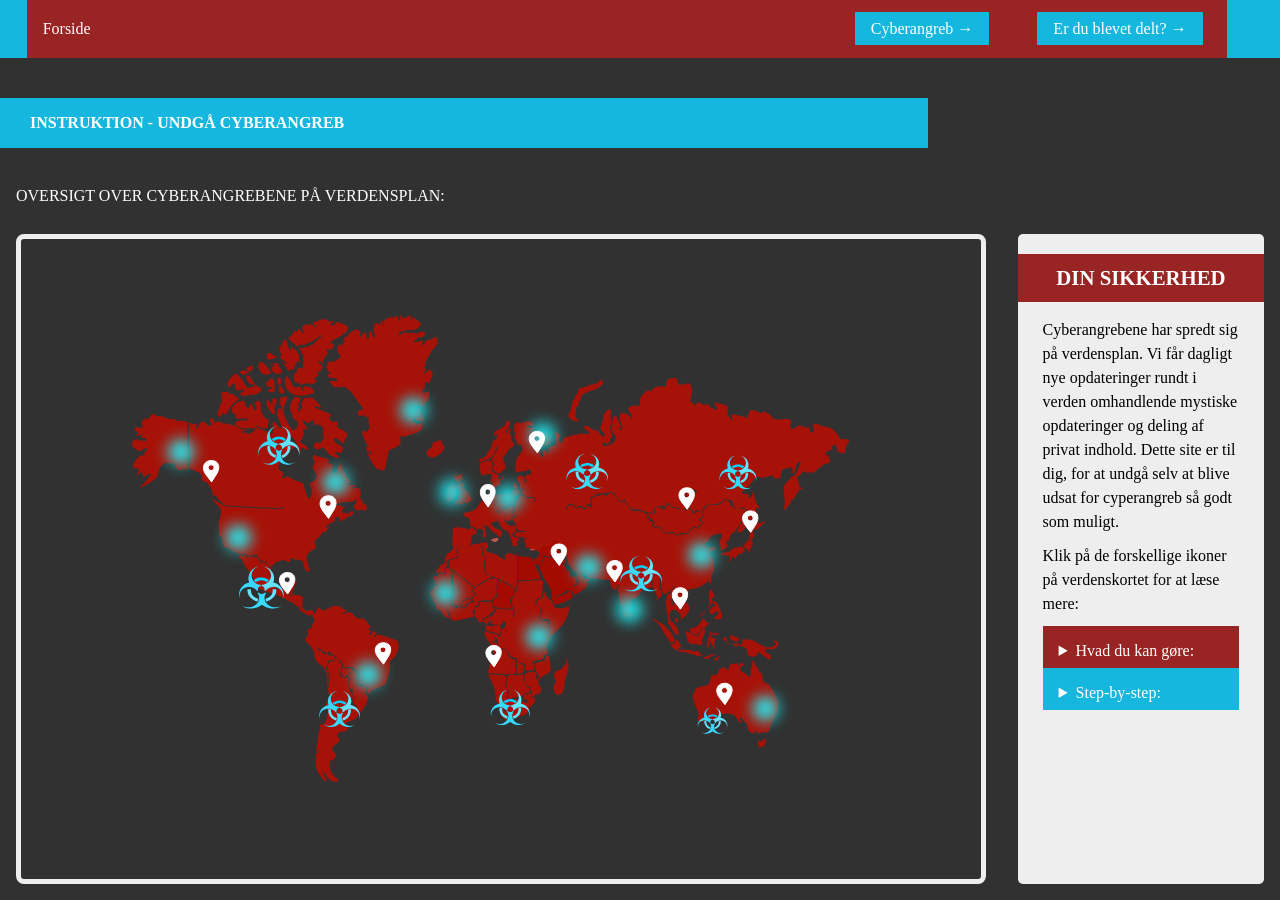
==== commit dd6656f1: "færdig" ====
--- a/instruction.html
+++ b/instruction.html
@@ -18,11 +18,11 @@
     <header>
       <nav>
         <div id="logotype-wrapper" class="logo">
-          <a href="index.html"> FORSIDE </a>
+          <a href="index.html">Forside</a>
         </div>
         <ul class="menu">
-          <li><a class="menuItem" href="instruction.html">Cyperangreb </a></li>
-          <li><a class="menuItem" href="register.html">Indberet</a></li>
+          <li><a class="menuItem" href="instruction.html">Cyberangreb </a></li>
+          <li><a class="menuItem" href="register.html">Er du blevet delt?</a></li>
         </ul>
         <button class="burger">
           <span class="line"></span>
@@ -33,330 +33,319 @@
     </header>
 
     <main>
-      <h1>INSTRUKTION - UNDGÅ CYPERANGREB</h1>
-      <p>OVERSIGT OVER CYPERANGREBENE PÅ VERDENSPLAN:</p>
+      <h1>INSTRUKTION - UNDGÅ CYBERANGREB</h1>
+      <p class="ins-p">OVERSIGT OVER CYBERANGREBENE PÅ VERDENSPLAN:</p>
       <section class="info-graphic">
-        <svg xmlns="http://www.w3.org/2000/svg" width="960" height="560" xmlns:xlink="http://www.w3.org/1999/xlink" version="1.1" viewBox="0 0 960 560">
-          <!-- Generator: Adobe Illustrator 30.1.0, SVG Export Plug-In . SVG Version: 2.1.1 Build 136)  -->
+        <svg id="Lag_1" xmlns="http://www.w3.org/2000/svg" width="960" height="560" xmlns:xlink="http://www.w3.org/1999/xlink" version="1.1" viewBox="0 0 960 560">
+          <!-- Generator: Adobe Illustrator 30.3.0, SVG Export Plug-In . SVG Version: 2.1.3 Build 182)  -->
           <defs>
             <image
               id="image"
-              width="156"
-              height="155"
-              xlink:href="[data-uri]"
+              width="97"
+              height="96"
+              xlink:href="[data-uri]"
             />
             <image
               id="image1"
-              width="155"
-              height="155"
-              xlink:href="[data-uri]"
+              width="97"
+              height="96"
+              xlink:href="[data-uri]"
+            />
+            <image
+              id="image2"
+              width="97"
+              height="96"
+              xlink:href="[data-uri]"
+            />
+            <image
+              id="image3"
+              width="97"
+              height="96"
+              xlink:href="[data-uri]"
             />
           </defs>
           <g id="world">
             <path
-              d="M736.556,248.759c-.672-.167-1.31-1.172-2.102-.44-.373.345.067,5.124.705,3.962.099,4.012,2.541,3.631.079,4.89-.391-.363-2.037-1.199-2.254-.579-.332,1.079-.763,2.608.05,3.353-.284.258-.167.436.011.702.2.3.053.682.09,1.04.036.34.486.29.713.464,4.453,3.43,9.291-1.51,9.858-.432.63,1.195-2.575,1.06-4.91,5.447-1.198,2.251-5.973,2.524-7.06,3.231-.833.04-.928.965.004.879.003.642-.013,1.296.015,1.939-.96-.099-.884.947.031.791,1.009,2.039-.191,4.497-1.397,6.289-.97-.096-.896.838.03.708,2.551,7.029-2.943,7.453-2.257,9.885.218.771-.281,1.459-.926,1.625-.39.1-.884-.242-1.022-.791,3.388-.326-3.58-3.923-4.955-4.566,1.955-2.249,3.405-4.356,4.464-6.899,2.437,6.805,3.078-12.891,1.339-10.719,4.899-7.638,3.484-13.354,4.223-22.194.415-4.963-.12-9.617-.953-14.122,3.024-2.971,1.15,7.853,6.909,13.539.424.419.393,1.16.143,1.536-.164.246-.384.354-.83.459Z"
-              fill="#918b85"
-            />
-            <path
-              d="M742.929,387.146c3.59,1.736,8.846.105,11.849-2.51l-3.48-3.783c1.47-.031,3.671.194,4.854,1.471,1.118,1.205-.009,2.944.149,4.114-5.931,5.015-5.964,2.188-13.009,3.233.884,1.6,1.224,3.63,2.61,4.844.827-.01,2.068-.581,2.74.24-.201.392.708.979.161,1.432-1.52.013-.452,1.32.506.794.389.722,1.037,1.372.317,2.087-1.845,1.836-7.476-2.532-8.91-3.73-1.062-.887-1.746-2.862-4.206-2.569-1.228.146-1.426,1.672-1.251,2.65.562,1.753-5.371,1.516-6.275,1.473-.746-1.109-2.264-1.404-3.515-1.387,1.045-2.68.262-6.399-2.493-8.155,1.28.816-6.877-2.151-7.557-1.456-.193.198.039.419-.78,1.455-1.134-1-2.719-2.354-3.248-3.601,1.038-1.53,2.256.624,3.418.733.588.055.932-1.782,1.59-1.286,1.552,1.17,1.585,2.592,2.333,2.452.289-.054,2.588-3.289,2.339-3.736-.328-.588-.692-1.389-1.219-1.879-.084-.474.796-.943,1.218-.576,1.421,1.236,2.448.194,3.564.182,7.38-.079,12.406,4.658,18.298,7.507Z"
-              fill="#918b85"
-            />
-            <path d="M528.538,364.152c2.024.803,1.246,1.641.171,1.432-.706.1-1.022-.532-.889-1.012.074-.267.281-.484.718-.42Z" fill="#948e87" />
-            <path
-              d="M653.646,117.709c3.44,1.629,1.242,5.497,3.473,7.23-.229-.178,4.718.568,6.337-.53,1.204-.817,2.88-1.078,4.313-.258,3.262,1.866,3.014,7.389,1.914,11.303-.422,1.503.207,3.416-1.134,4.653-.895-.173-.977.93-.039.761,3.846,5.016,3.683,2.299,4.919,3.583l-.932,1.882c1.773.235,1.671-1.293,2.248-1.84.526-.498,1.12-1.439,2.302-2.013,3.326,2.648,7.004,2.202,10.451,2.514.855,1.101,1.013,2.875,2.27,3.868l1.654-.619c.416-.156.708,1.124,1.129,1.57,1.058,1.121,2.148.057,2.788-.868.902-1.305-2.254-4.734-2.208-3.999.122.478-.817-3.135.799-2.241,3.393,1.877,7.043,1.472,10.149,2.504,2.665.886,2.474,4.375,1.834,6.177-.574,1.614.902,3.139.034,4.197-.385.469.097.959.589.689.213.685,1.097.831,1.578,1.301,1.02.999.913,2.704,2.515,3.598.832-1.764-.124-3.867-1.271-4.877.493-.479.198-1.214.687-1.572.507-.371,1.257-.243,2.092-.052l9.154,2.093c1.639.375,3.113.468,4.175,1.475-.179.937.75,1.083.711.092.643-7.283,2.211-2.94,2.167-8.506,5.042,1.436,6.055.997,9.721,3.055-.066.521.611.646,1.116.632.579-.016,1.288-.045,1.059-.814,2.275-1.879,6.419.113,8.746,2.851l2.46,2.895c2.752,3.239,15.151-.67,16.993,1.559,3.941,4.769-1.972,2.298.45,7.187.466.94,1.55,2.937,2.839,2.081l5.172-3.435c1.709-1.135,3.6,1.016,5.629,1.549,1.828.48,4.964-.041,6.022,2.315.347.772-.912,3.465.937,3.394,1.189-.046,2.59-1.641,3.189-2.59-.808-2.266-1.649-4.036-1.563-6.194,3.57-.937,6.434.545,9.629,1.872,3.484,1.447,8.294.806,10.917,3.776,1.724,1.951,3.959,3.991,5.414,5.914.87,1.15-.12,2.972,2.274,3.562,4.178,1.03,7.097-1.828,8.123,1.132.136.391-.522.959-.572,1.649.043,1.807-.858,2.587-1.99,3.113-1.033,2.531-1.304,5.313-1.631,8.379l-7.074-1.565c-.833-1.949-.134-3.836-1.466-4.901.16-.353.072-1.1-.539-.811.28-.316.038-.342-.024-.647-.138-.676-.487-.719-1.157-.735-.646-.015-.985.035-1.059.733-.303.204-1.385-.264-1.405.366-.023.724-.1,1.31.161,1.741.199,2.689-3.888,3.365-5.958,3.923-.864.467-1.034,3.669-.018,3.763,1.289.118,2.188-.408,2.602.641.162.41-.074,1.07.078,1.693l1.216,4.966c-11.02,3.435-1.857-.281-10.526,4.954-2.322,1.402-3.892,4.616-6.812,5.234-1.878.398-4.175-1.52-6.161-.012-.484.368-.08,1.39-.408,1.444-.24.04-.547-.012-.653-.244-.098-.213.49-.616-.019-.93.69.251.598-.891.448-1.269-.16-.402-4.089-.88-4.189,1.12-.516-.115-.69.291-.803.704-.543,1.991-2.489,2.427-4.129,3.462-.899-.157-.846.842.063.75,2.979,8.543-1.323,1.255,2.06,5.438.36.445.123,1.415-.102,2.286-.628,2.431,3.28,1.07,3.369,3.173.039.922-2.952-.014-3.547,1.076-.409.75.029,1.781-.429,2.772-.33.716-1.922.474-2.111,1.14-1.433,5.046,1.85-1.526-3.084,5.726-.345.507-1.51.098-1.833.4-2.308,2.159,1.526,1.106-2.585,5.25-1.407,1.419-1.866,3.833-3.886,4.945-1.984-4.744.772-4.621-.507-12.029-2.762-15.997,2.612-14.555,6.215-20.164.739.327.705-.495.965-.854,3.856-1.512,5.745-5.495,7.064-9.483.63-1.904,2.619-3.46,1.825-6.015-7.925,1.92-1.678,11.128-9.066,11.458.657-1.327,1.449-1.88,1.086-2.976-.252-.762-.209-2.772-1.847-2.427l-7.857,1.652c-1.781,1.346-1.592,5.24-1.943,7.295-.028.4-.187,1.01-.335,1.369-.481,1.166-6.921.833-6.921-.136-.033-.501.646-1.409.188-1.711-1.348-.886-6.145.173-7.273.836-2.69,1.581-5.711.848-8.318-.003-2.368-.772-3.335,1.352-4.408,2.882-2.096,2.986-4.423,5.72-6.892,8.445-1.242,1.371-4.225,1.755-4.725,3.765-.97,3.904,8.121.213,6.395,4.219-.205.476-.465,2.046.615,1.884,1.005-.151,1.761-1.422,2.18-1.959,1.147-.325,1.756.197,2.7.717,1.7,4.578,1.666,9.066.439,14.063-1.005,4.09-1.377,8.026-5.458,10.703-.354.232-1.371-.087-1.848.37.326-.313-2.839,13.333-9.95,10.05l3.868-8.939,1.265-3.058c1.393-3.367,2.714-6.496,4.327-9.296-.383-1.574-3.484-4.072-4.753-3.125-2.001,1.494-3.703,1.419-5.811.874-3.926-1.014-2.333-5.813-4.036-7.585-.669-.696-1.238-.489-2.792-.705l-5.534-.772c-2.258,4.224-6.61,4.764-11.199,4.878l-6.466.16c.198,2.4-1.995,2.886-2.568,4.236l-1.133,2.667c-.273.643-2.473.279-3.012-.344-1.464-1.691-3.568-.915-5.328,1.343-4.626-7.278-6.102-2.857-6.804-8.619-.095-.783-1.169-1.679-.474-2.651.381-.533,1.613-1.17,1.928-1.975-1.767-1.484-3.205-3.174-2.105-5.059,1.01-.16,2.037-.005,2.806-.653,1.801-.084,6.705-.045,7.678-1.499.976.136.896-.831-.024-.695-2.31-2.674-6.511-1.885-8.525.857-.539.515-2.041.757-1.935,1.99-.557.417-1.12.223-1.383.6-.292.418.067,1.475.345,1.858l2.444,3.371c-6.543,1.67,2.351,6.331-1.423,8.734-1.216.775-3.01-.037-3.575,1.432,2.387.716,4.35-1.048,6.331-1.257,2.494-.263,2.139,2.766,3.096,4.13,1.14,1.623,3.324-.541,4.035-1.395,1.157,1.144,2.553.974,1.491-.358.484-.58,1.07.097,1.424-.155.345,1.169,3.777.671,3.937,4.423.116,2.725-6.441,2.808-4.588,5.008.947,1.124,2.569,1.008,3.659,2.657-1.619,1.816-3.619,3.362-5.532,4.793-1.158-1.453-1.51-1.311-2.793-1.264-.548.02-6.224,3.507-4.667,5.313-6.512,2.788-4.623.863-6.651.589-1.093-.148-.99,2.023-6.951,1.896-4.955-6.221-6.368-.028-10.708-2.095-4.659-2.219-3.899-7.505-6.613-6.041-1.983,1.07-4.583.744-5.495-1.12.839-.883,1.999-1.854.953-3.061-.594-.685-.549-1.898-1.778-2.121.458,1.956-5.784-8.012-4.897-5.622.186-.505-.371-1.199.569-1.905,2.088.787,6.013,2.461,6.782,1.361,1.408-2.011-1.281-3.604.126-4.751.553-.451,1.424-1.149,2.322-1.662.684-.391,2.338.165,3.422-.148.999,2.209,3.21,2.326,5.002,1.284,1.014-.59,1.514-1.929,1.209-4.318,4.283.167,2.727,5.478,7.99,3.641,1.831-.639,4.518,4.044,4.873,1.176.214-1.727-8.643-2.015-7.714-1.804-1.836-.417-2.251-3.897-4.304-4.21-3.607-.551-.829,7.994-3.975,2.893-.721-.536-.745-.757-.997-.674-.639.21-.689.64-.839,1.373-1.952-1.218-3.737-.772-4.665.788-1.372-.075-2.661.269-3.569,1.725-.858,1.376.034,1.816.291,4.474-3.078-1.568-5.897-1.128-8.917-2.029-2.759-.824-6.141-2.742-9.366-2.002-1.083.249-2.733-2.405-4.455-.07-.914-1.796-1.98-2.417-2.779-3.515-3.428-4.71-1.561-5.687-3.969-6.422-1.009-.308-1.409,1.387-2.094,1.652-3.626,1.404-4.199-2.833-5.311-4.672-1.976-3.268-5.634-5.599-8.733-3.798-1.239.72-1.627,1.257-2.167.973l-2.519-1.326c-1.468,2.59-4.054,1.099-6.134,1.25-8.092,6.121-2.856-.978-7.205,4.982-.249.341.992,1.195.829,1.569-.915,2.091-1.381,3.727-.084,5.409l-3.059-1.55c-1.094-.555-.802,2.492-2.313,3.819-1.35,1.186-3.57-2.387-5.437-1.993-.81.171-2.189,1.084-3.298,1.618-2.061-2.951-7.219-4.559-8.734-3.019.401-.407-4.342,6.814-1.554,5.04.958-.258,1.082-2.885,2.076-3.671,2.386-1.888,5.837-.181,7.319,2.393,9.221-2.177,4.982.922,8.356,1.265,1.865.19,2.955-3.565,4.271-3.432.765.077,1.295.697,2.818,1.436.149-.701,1.065-2.465.896-3.299-1.556-1.75-.639-3.609-.685-4.975-.076-2.302,2.152-2.008,3.739-2.973,1.187-.722,2.257-1.527,3.824-.362,1.306.971,2.992-1.921,4.406-1.699.963.151,1.814,1.756,2.586,1.945,1.492.365,3.89-4.606,5.377-3.262l2.405,2.174c1.153,1.042,2.796.63,3.065,2.703.317,2.442,2.764,5.412,5.544,4.642.796-.221,1.187-1.86,1.881-1.399,3.039,2.017-.181,3.398,3.903,4.986.473,1.179.075,2.098.961,2.941.237.225,5.632,3.262,8.168,2.325,2.648-.978,4.6-.217,6.539,1.452,1.064.916,2.817.274,3.329,1.654-.357.97-.097,1.828.745,2.683l-1.037.851c-.268.22-.102.536.094.62.295.127.793.018,1.188-.509.585-.22.356-.187.599-.079.695.308.256,1.142-.343,1.779.421,1.017,1.895,1.529,2.888,1.773-1.628.087,2.709,1.028,2.086,1.755-.397.464-1.165,1.353-1.974.971.487,2.067,1.48,2.429,2.719,3.272,1.316.895,3.737-.525,4.983-.077,2.317,2.776,4.463,6.385,8.436,6.535,1.284.048,3.259-2.052,4.763-1.206,1.72.967,2.829,3.098,5.011,2.679.616-.269.932-.519,1.138-.654.518-.34,1.202.706,1.773.841,3.125-3.897,7.348,1.023,9.071-3.657.78-2.117,3.427-4.363,5.553-4.68.517-.077.854,1.655,1.494,1.478,3.725-1.028,3.852-2.435,7.236-5.873-.62-1.829-2.248-1.716-4.059-2.876,1.645-1.589,4.701-1.997,4.703-4.506,0-1.087-1.701-2.161-1.403-3.594.374-1.803,1.211-2.559,2.943-3.771.916-.641.365-3.938,2.542-3.188.809.279,1.538.382,1.94.808.695.737,1.099-.797,1.784-1.215,4.578,1.719,9.626-.023,12.357-4.422,1.679-.068,4.7,1.032,5.225,2.542.214.616-.195,1.991.435,2.86.412.569,1.675.502,2.149,1.066,5.049,6.002,10.545.079,13.247,3.492.807,1.019-3.918,7.092-3.782,7.029-.837.383.471,1.124.388,1.564-.27,1.431-1.164,2.315-1.613,3.395-1.404,3.381-2.757,6.853-5.435,9.229-2.238,1.986-5.543,2.798-6.018,8.753-1.553,2.174-5.146,2.602-7.67,3.115-.702-3.886.975-8.155.718-8.376-3.076-2.654-5.952.172-11.478,1.291-4.019,10.304-5.821,4.034-5.722,10.025.877-.11.464-1.113,1.175-1.426,4.73,6.741,6.671.421,9.964,2.871-2.654,3.853-5.865,3.756-5.78,7.565.027,1.2,2.529,1.804,2.615,2.641,1.015,9.874,3.362,11.131-3.98,21.739-4.851,7.01-14.879,10.122-23.174,9.748-1.1,1.753-3.34,2.752-4.102,4.583-.906,2.177,2.176,3.648,2.42,5.405.217,1.562.47,2.365,1.686,2.769.319.106.633.618.746.922.163.44.35.83.912.676,2.499,2.279,2.758,5.866.725,9.152-1.732,2.799-4.57,4.632-6.542,6.98-.537-.132-.658-.84-.973-1.276-.517-.717.69-1.383.693-2.157.011-2.117-2.285-2.991-3.335-4.083-1.469-1.529-2.272-2.755-4.384-2.272-5.374,1.229-4.3,8.773-2.979,10.324,2.64,3.099,5.462,5.457,7.082,9.133.195.442,1.079.656,1.058,1.234-.019.525-.828.973-.916,1.428,1.298,1.006.915,1.813-.006,2.477-2.239,1.615-4.417-2.382-5.375-4.948-1.056-2.83-3.678-4.661-4.782-7.125.048-.197.065-.398-.013-.588.571.356.657-.245.605-.675-.196-1.639-.619-3.246-.629-4.905-.007-1.029.318-1.982-.803-2.271.151-4.447-1.155-8.759-1.338-13.188.768-.165,1.014-.847,1.409-1.217.669-.626-.717-1.779-.592-2.28.389-1.421,1.68-2.707,2.523-4.288,3.3,1.765,3.784,4.786,2.153,7.679.652.771,2.45.776,2.072,1.475l-.936,1.733c-.253.468.627,1.537,1.541,1.442,2.731-9.936-.765-3.898-1.45-10.628-.059-.581-1.582-.808-1.862-1.277-1.327-2.225,4.561-4.022,4.648-6.303-.55-.303-1.09-.869-1.557-1.895.56,3.171-1.484,4.77-4.129,6.023-2.122,1.006-3.519,3.69-5.885,2.476.274-.653-.631-1.15-.979-1.494l-1.551-5.859.052-4.404c.028-2.407.357-4.466,1.95-6.402-.563-.926-1.425-1.083-1.396-.185-3.892,4.692-1.586,14.457-1.636,16.922-.035,1.75-.197,3.399-.707,5.093-.772.829-1.79-.428-2.319-1.552l-3.936-8.373c-.992-2.43,1.228-5.746-2.921-7.761,1.626-1.172,2.291-.554,1.743-1.87-.179-.43.897-1.382.431-2.057.786,1.139-4.188-3.652-2.82-.38-1.125-.049-1.805.174-.997.889,1.547-.335,2.452-.367,2.475.885.01.581-.762,1.091-.659,1.554l1.938,8.783-8.251,1.102c-1.078.144-1.592.62-1.963.9-.638.483.191,1.389-.129,2.233-.299.789-1.32.343-1.829.569-.617.274-.476.988.004,1.755-1.537,1.77-3.512,3.857-6,5.106-3.701-1.035-1.696,2.471-3.168,9.306-.316,1.466.371,3.045-.391,4.207-1.239,1.125-2.747,2.28-3.551,3.757-.803.064-1.596,1.268-2.181.678-2.95-2.98-.634-5.288-4.237-13.531-1.571-3.593-.251-7.781-1.949-11.036-.434-.832-1.589-2.793-.85-3.604.457-.502,1.6-1.381,1.124-2.247-.473-.861-.548-2.401-2.066-1.799.786,1.998,1.35,2.904.239,3.999-.982-.175-2.21.981-3.029.652-2.959-1.187-3.299-6.548-4.32-9.675-7.982-.707-13.094-.934-20.623-2.183-2.688-.446-3.687-2.412-4.572-5.1-2.482,1.095-4.685,2.871-6.716,1.491-2.468-1.677-5.491-5.65-7.069-7.644-2.755-3.482-3.634-5.561-3.601-9.548-6.394-1.066-2.547-13.548-5.827-12.862l-2.163.453c-.091.019-2.395-2.267-3.777-1.082-.266.228-.774,3.797-1.064,4.788-1.762,1.861-5.062,1.912-7.539.671-1.098.955-7.537,3.461-7.52,3.467-1.794-.587-2.366-3.581-3.87-2.787-.493.26-.705,1.158-1.22,1.33-3.149,1.056-1.161-4.082-8.884-3.103l.516-1.854c.258-.927.829-1.822-.034-2.486-.352-.271-.957-.595-1.51-.789-1.404-1.726,5.359-6.69-.929-4.014-.685-3.015-3.049-1.354-4.95-1.425-1.19-.045-2.639-2.065-4.78-1.925l3.85-3.717c2.701,2.039,4.716.013,9.051.288-1.038-2.891-3.498-.237-5.783-.82-.916-.234-2.476-1.394-3.28-1.763-1.434-.659-1.175-3.838-1.516-5.17-.457-1.783-2.729-3.29-3.876-4.684,1.969-1.51,2.371-2.625,5.68-3.856-2.234.652-2.796-.508-3.391-1.391-.852-1.263-.859-4.142,1.328-4.478-.555-1.342-1.511-.716-2.052-.145-1.402,1.478-.385,4.308,1.042,6.055-1.503.871-2.255,2.249-3.616,3.148-.577.381-7.17-2.551-6.422-3.642,1.662-1.334-.19-4.008-1.439-5.584,1.691-.75,3.829-1.467,4.862-2.858.641-.862,3.32.375,3.576-2.09l-2.265.184c-.473.038-1.485.968-2.021.297-1.688-2.112-5.794-8.278-6.876-10.359,3.572-1.009,7.444-1.072,11.275-1.167.697-1.391.66-3.055,1.834-3.962.71-.18,1.367.023,1.596-.189.532-.495-.06-.97-.37-1.068l-1.333-.422c.114-1.696.193-3.681.682-5.478,2.63.536,2.759,2.541,3.291,4.43.835,1.376.731,1.714-1.375,1.737l2.78,1.381c1.052.523,1.899,1.63,2.067,2.468.652,3.238-10.151,5.102-6.321,7.108,3.568,1.869-1.704,2.567-1.534,4.663.097,1.194.469,3.454,2.043,3.064.445-.902-.668-1.736-.671-2.377-.005-.9,5.58-10.79,6.787-9.504,2.749-.3,4.981,2.85,7.446,3.118,1.071.116,2.492-1.139,3.693-.715.9.318,2.516.919,2.463,2.596-.013.42-1.044.574-.904.922.086.214.267.889.535.87.343-.025.721-.693,1.179-1.289,1.131-1.473-.699-2.467-1.406-3.376-2.107-2.71-4.1,2.518-12.035-3.52-2.273-1.729,3.767-7.455.401-6.106-.591.237-2.862,4.968-2.448,1.14-.241-1.318.426-2.542.456-4.102-.833-2.008-4.171-4.462-3.625-6.458.867-3.17,4.29-3.683,6.306-2.196,1.478,1.09,2.091,3.842.836,5.793.731.617,1.817.161,2.346-.378,1.569-1.599-2.504-2.853-1.159-5.321.92-1.689,3.825-2.679,3.983-2.388l.922,1.697c1.029-.224.576-1.791.792-2.515.648-2.167.406-2.322-1.201-3.436-1.676-1.161-1.553,1.079-3.167,1.236-3.835.372-7.089.178-10.723,1.576-1.517-16.005,3.496-15.882,6.384-21.842,1.472-3.039-1.314-7.059-3.335-6.825-.806,1.382-1.86,1.471-2.089-.229-.075-.559-.181-.765.278-1.474.465-.717-3.158-3.986-2.888-5.434.191-1.025.658-2.13,1.801-3.224l-1.984-2.403.491-5.95c.062-.756.873-1.801,1.535-2.621.857-1.062,1.978.11,2.634.439-.207.825.807,1.116.755.184,3.251-.026,10.717-4.435,13.975-.004.313.426.498.949.277,1.321-.197.331-.402.777-.841.818-1.887.619-4.149.296-6.002,2.195l7.158.191c.779-.043.85.64.897,1.187.036.526-2.475-.02-2.434,1.573.009.356,2.632,2.186,3.79,1.49.577-.347.694-1.231.679-1.835.561.208.639-.637,1.621-.8.65.574,1.331,2.66,2.647,2.595,4.214-.21,8.103,2.043,9.179,5.988.551,2.019.411,5.355-1.665,6.497-6.218,3.422-10.851-4.395-14.21-4.78.769,4.325,6.507,7.307,5.903,8.881.156-.408-2.857,2.232,1.207,7.796.706.967,2.12.814,2.394.084.532-1.415-3.256-5.029-.505-6.063,1.621-.609,3.369,1.58,4.835,2.013,1.781-.412-.231-2.316.069-3.144,1.168-3.221,5.021-3.266,7.637-4.016.656-2.796-.091-5.439-.319-7.893-.143-1.531.093-2.801-1.541-4.599,2.726-.53,5.135.177,6.063,2.317.85,1.486-3.253,4.311.664,7.78,1.913,1.694.829-2.92,3.694-5.219,1.935-1.553,3.427.506,9.115-3.044,2.671,1.713,4.867-.592,7.353-.86-.91.098,9.406,1.499,8.571-.903-.396-1.139-6.054-3.011-5.162-6.58,3.577-1.927,5.825,3.851,13.662,4.652.905.092.957,2.158,1.325,2.806.214.377.357.538.775.807l2.038,1.312c.312.201.186,1.023,1.136.742.578-.171,1.08-.008,1.075-.874l-.004-.603c.866.129.874-.948.037-.802-.201-1.099-1.349-1.901-2.167-2.558.134-.503-.193-1.067-.775-.844-2.331-2.446-.028-6.67,1.422-10.592l.827-2.236c.153-.413-1.151-1.026-1.009-1.651.377-1.661,2.275-2.424,2.888-3.937.953-2.352,3.274-3.506,5.295-2.35-.005,4.859-.579,9.784.608,14.882-2.394,2.35-1.072,4.722-.048,7.295-2.115-5.32,1.262,6.104.67,5.542-.742-.233-1.21.668-1.696.954-.787.463-.568,1.397-.253,2.019.548,1.081-1.031,1.67-1.441,2.684-.466.093-.991.475-1.406.748-1.205-.359-2.677-2.148-4.335-1.398-.997.451-.03,2.788.789,3.132,1.051.442,2.822.234,3.563-.451.484-.257,1.678-.015,2.034-.652,3.11-.175,5.966-3.531,6.542-6.924.561-3.304-7.942-6.386-3.047-12.548-2.679-3.53,2.309-9.622,1.637-9.564,2.652-.229,3.79,4.171,4.449,6.872.348,1.427,1.965,2.398,2.014,3.955.049,1.543-2.126,1.825-1.783,3.389,1.718.511,3.398-2.073,2.905-3.485l-1.834-5.249c-.774-2.214-1.76-4.897.418-7.538,1.6-1.94,10.497,1.169,10.982,6.276,1.981-2.687-2.544-8-3.395-10.108.105-.298-.125-.946-.007-1.612,2.432-3.291,6.649-3.322,10.287-1.715,2.283-2.536,1.336-5.551,1.82-8.014,1.541-3.786,5.937-8.222,8.968-8.505-.307,1.253.337,1.687,1.743,1.488.51-.072.692-1.216,1.108-1.495,1.263-.847.877-3.092,7.052-3.438,1.158-.065,2.039.373,3.607-.711.645-.446,1.353,1.47,1.796,1.285,2.747-1.145,1.325-4.871,2.235-6.206,1.86-2.729,5.751-2.87,8.401-3.457Z"
-              fill="#918b85"
-            />
-            <path
-              d="M436.463,347.051c5.273-1.52,1.973.907,3.623-.319,5.69-4.226-3.343.406-4.402-1.061-1.152-1.594-2.54-.003-4.26.139-2.231-3.482-1.294-6.881-.575-9.972,1.518-6.526.274-13.895.532-20.874.047-1.261-1.548-2.663.004-3.76l20.515,16.148c1.706,1.343-2.229,2.835-.792,5.658.222.437,1.962-.167,2.189,1.588.033.257-3.205,3.982-4.227,3.883-.872-.084-1.367-.938-1.805-1.031-.232-.05-8.598,3.878-7.245,5.924,2.17-2.47,9.314-6.885,9.937-2.114l-6.695,4.3c.383.539.929.454,1.182.484.436.052.442.669.395.983l-7.093,1.078c2.087.452,4.108.534,5.641.483.555-.018,1.615-1.45,1.452-1.561.25.119.492-.125.851-.278.284-.121.189-.452-.096-1.172,1.686-1.229,3.653-3.298,6.243-3.098.997-.007-.415-2.453-1.48-2.774.782-2.239,2.891-3.195,4.129-5.187-.691-1.144-2.191-1.697-2.943-2.654,1.148-4.043,4.356-5.132,7.033-6.794l6.652-4.13c1.83-1.136,3.848-2.015,5.814-1.796.588.065,1.765-1.066,2.328-.941.645.143,2.173.355,2.107,1.573-.304,5.529-.555,11.052-.387,16.558-1.426,1.709-3.903,1.524-4.516,3.991-2.502,1.162-6.226-.216-9.597.541-1.329.298-2.827,1.357-4.023-.281-.161,1.444-.526,2.467.156,3.506.602.918-.667,1.496-1.107,1.93-.691.683-1.963.376-2.476-.473-.413.778-.414,1.674-.099,2.02,3.765,1.305,5.175-3.501,5.323-2.995-.144-.491-.7-1.386-1.231-2.302l12.683-.166c-1.481,3.521,4.086,7.345.66,10.547-.288.269-1.541-.277-1.888-.165-.841.27.022,1.66-.403,1.993-2.674,2.093-5.659,3.559-8.228,4.742,1.452,4.593,1.615-1.559,4.483-1.246,1.252.137,1.594,1.658,2.256,2.381.429-1.297-1.182-3.199.436-3.99.613-.3,1.924.636,2.921-.068.71-.501.972-1.687,1.55-2.812.28-.544,1.507-.142,1.912-.444,1.012-.753.33-3.023,1.211-4.22.336-.456,10.946,2.595,16.009.1.406,3.807,1.641,2.772.101,5.501.047-.083.948,3.065,1.086,3.103.214.06.523-.627.777-.705-.843.258.827-6.197-1.442-8.992-1.672-2.059-2.695-7.098-1.205-8.911,4.759-3.082-.068-5.624,4.777-7.692,1.234-2.713-.293-6.268,1.455-9.187l6.811-.671,9.961-.622c2.35-.147,4.53-.29,6.673-.397,2.778,1.342,1.518,3.903,1.035,6.401.064-.33-.805,10.224-1.325,10.438-.591.242-1.061.994-2.648.598-.598,1.381-2.501,1.417-2.423,2.101,1.16,2.084-1.436,2.643-1.683,4.019l6.412,5.635-1.485,5.905c-1.836.716-.68,2.578-.115,4.083,1.057,2.814,9.055-.38,9.184,4.996.026,1.062.132,2.786,1.283,2.096.715-2.186-.868-4.526-.645-6.604-.62-.165-1.549-.107-2.009-.357-2.247-1.223-4.697,1.751-7.29-.716-.757-.721-.004-2.574-.407-3.498,2.538.114,1.961-6.815,2.034-6.606-.45-1.279-6.197-2.974-5.131-5.513,1.214-2.891,3.146-5.388,6.073-5.864.862-1.811-.284-4.032,1.757-5.484,1.733,2.728,2.274,5.968,4.95,7.364,5.161,2.692,2.208,9.393,9.275,9.27,1.58-.027,9.303-.658,10.614-2.618.959,7.356-5.27,19.014-10.731,23.453-5.29,4.299-9.91,10.01-11.662,16.911-.688,2.71,1.089,5.323,1.128,7.688-.797.313-1.62,1.209-2.697,1.361-2.041.287-.911,2.648-1.652,3.174-6.381,4.532-4.453-.108-7.757,2.131-1.018.69-4.285,1.017-3.195,3.22.749,1.515,2.915,5.407.773,6.325-2.193.94-5.79.871-7.767.403-2.872-.68.325-5.14-.445-6.391-1.784-.715-5.112-.343-6.406-3.205.135,2.91,2.793,3.678,5.497,4.276-1.141,2.155-.222,4.245-.328,6.302-.082,1.584-6.772,2.902-7.112,2.543-1.672-1.769,1.726-4.849-.646-13.166-.132-.463,1.969-.847,1.362-1.459-1.903-1.92-7.705-3.184-7.661-2.996-.153-.642-.686-1.444-.799-2.073-1.359-7.616-7-3.757-10.093-6.517-.307-.274-1.343-7.677-3.166-10.601-.659-.247-1.326,1.01-1.149,1.583.112.363.828.893.878,1.376.191,1.823-3.105-.22-3.792,2.047-.096.317.414.564.957.903.288.18.469-.74,1.176-1.042,3.633-.17,3.86,4.014,4.448,6.352.106.422.661,1.454.757,1.938.055.277.674-.092,1.379-.92l5.283.928c2.589.455,1.819,4.652,2.915,6.324.506.772,2.021,1.166,2.556,2.48.174.427,1.669-.764,1.934-.246.227.444.417.999.772,1.304.465-.862.307-1.288.667-1.404,2.275-.737-1.586,2.086,1.625,5.345-.042.479-1.157,1.392-.864,1.758.193.241,1.262.774.939,1.161-.439.526-1.352.572-1.16,1.122,1.363,3.896-.803-.531.181,5.752-10.117.516-8.686.993-17.911-.267-3.333-.455-6.43.371-9.223-.825-.343-2.012,1.065-4.018,1.117-6.316.093-4.128,1.464-7.854,4.915-10.286-.436-3.078-1.818-5.565-1.189-7.957l3.483,2.617c.766-1.676,1.192-2.271-.804-1.75-.475-1.243-2.156-1.648-2.761-2.246-2.261-2.236-5.79-7.372-7.544-10.426-1.418-2.469-.39-4.575-.073-6.5,4.438,5.544,9.92.478,13.804,7.194,1.099-.602,2.147-1.888,2.369-2.78.309-1.243-.707-2.668-1.012-3.804-1.174,1.679.58,3.137-.279,4.237-1.199,1.534-1.939-1.063-2.861-1.336-2.383-.706-4.921-1.471-7.051-1.587-4.233-.231-2.673-3.422-4.896-2.611l.644-4.208c.433.192,2.393.229,2.853.758,1.445,1.658,4.499-1.267,11.648-.234.429.062.323.84.152,1.126-.752-.017-.613.162-.42,1.049.159.733.236,1.975.94,2.172-1.056-.296,5.855-2.067,4.52-6.307-.386-1.225-2.24-2.311-3.813-2.463.146,1.501,1.109,1.768.946,2.558-.683.358-1.519,1.19-2.667,1.162l-6.212-.152c-1.145-.028-2.385-1.784-4.584-.942.499-2.425,2.228-1.461,3.62-.982.308-2.219-2.042-1.374-3.254-1.49-.935-.09-2.77,1.176-1.918,2.672.564.99-1.084.409-1.738.388-1.823-4.734-6.556-.602-7.874-3.055-.28-.52.329-1.627-.209-2.014-1.197-.862-2.789-1.205-2.573-2.534.052-.321.226-.701.132-1.159-.116-.569-.405-.382-.848-.388.946-1.861-1.567-3.475.529-4.358.363-.153.444-1.519.051-1.434-1.86.402-3.051,1.158-2.697,2.644.345,1.448.433,3.124,2.118,3.147-.196.385-1.001.763-.624,1.309l-9.096,2.328c-3.485.892-7.029,1.433-10.477,1.895-1.061.142-3.316-1.556-4.264-1.804.769.016.658-.74.712-1.26.07-.67-.129-1.172-.906-1.117-.19-1.338-.518-2.306.91-3.275-.752.285-1.716.391-2.356-.259-.414-.42-.244-.805-.019-2.496-4.071-2.502,2.393,8.641-.052,5.495.272.35.996.572,1.516.535-.055.699-.879,1.505-.543,2.316-1.91-1.132-4.993-2.103-6.33-4.309-1.549-2.557-2.955-5.001-6.338-5.603-1.286-2.045-1.095-4.772-2.49-6.479-.862-1.055-2.164-1.521-1.25-2.754.958.177,1.231-.706.12-.662-.456.122-.613-.456-.996-.665-.354-.193.209-.985-.018-1.215-1.165-1.182-1.989-1.898-1.742-3.366.94-5.587,2.368-1.243,3.45-8.079,1.283-.163,3.398-.623,3.483-2.168-1.938-.005-2.47,1.076-3.262-.038.069-.292.182-.675.541-.629.5.065,1.094.112,1.454-.289.245-.273,1.139-.897.376-1.073-.769-.178-1.338-.007-1.813-.067-.678-.085-.593-.767-.738-1.311.933.176,1.018-.84.052-.782-.671-.197-1.18-.906-1.036-1.743.086-.499,1.075-.925,1.034-1.66,1.142.098,2.267.258,3.639.729.705-.839.687-1.781,1.253-3.458l6.27,1.304c1.686-1.774.242-4.187,1.07-6.453,1.176-1.002,3.272.585,4.43,1.218,1.464.8,1.475,3.863,1.256,5.344-1.535,10.366,2.086,15.84-.585,21.323-3.644-.226-6.02-1.703-9.296-1.308,2.719,1.753,5.356,1.205,8.637,2.292l.742,8.5c.111,1.274,1.787.637,2.53.749.811.122.945,2.071,2.044,1.853.671-.133,1.801-.387,2.028-1.262Z"
-              fill="#918b85"
-            />
-            <path d="M481.94,371.422c1.261-.407,2.096-1.698,2.173-2.99.64-.34,1.438-.171,1.823.553.604,1.135-1.001,3.713-2.561,3.558-.499-.05-1.873-.386-1.435-1.121Z" fill="#8f8982" />
-            <path d="M470.14,370.53c.353-1.884,1.148-2.09,1.765-1.498.226.216,1.359-.128,1.069.86-.337,1.15-2.042.341-2.835.638Z" fill="#8f8982" />
-            <path
-              d="M489.957,347.896c-2.004,3.034-16.348-.512-17.615-1.071-2.173-.959-1.505-4.135-1.035-5.74.61-2.085,2.872-2.353,4.288-3.678,1.221-1.143,1.108-2.993.465-3.92-1.063-1.532.28-3.09.414-4.607.273-3.086-.563-5.819.575-8.948,3.957,1.782,14.747,7.804,16.154,10.148.433.721-.641,1.885-.626,2.554.205,8.993-7.306-.041-2.619,15.262Z"
-              fill="#8f8982"
-            />
-            <path d="M472.94,351.983c-1.27-.065-1.112-.957.043-1.789-.362-.216-.909-.877-.734-1.349.159-.429,1.252-1.475,1.335-.716.168,1.53.401,2.46-.644,3.854Z" fill="#918b85" />
-            <path
-              d="M441.98,227.58c-.96-.054-.701.946.155.717,1.182.793,1.88,1.673,2.301,3.384.331.486,1.95.041,2.173.838,2.109,7.536.766-.608,2.457,5.603.212.777,1.944,1.077,1.45,2.126-1.841,1.659-4.127,2.684-6.447,3.533-.215-.02-.437-.063-.653-.029-.913-.827-.017-2.768-1.861-2.879-.73,1.261.872,1.906.474,2.92-.305.006-.625-.037-1.031-.003-.264.022-.725.169-.435.595-1.864-.328-4.008,1.863-5.635.21.728.066,2.081-.546,2.058-1.259-.938-.844-1.928.208-2.695.386-.587-.149-1.407-.586-1.371-1.292.886-.558,2.39-1.318,3.413-2.373-.112-2.046,2.009-8.539,1.16-9.813-.429-.645-2.096-1.414-3.443-1.071,1.283,2.064,1.198,3.578.058,5.524l-3.232,5.52c-1.508.181-3.777,1.245-5.611.586-2.016-.725,1.567-12.059,1.654-14.128,4.527-.169,2.412-3.479,5.974-2.041,3.235,3.147-.507,3.049,3.059,3.016.247-.002.716-.295.12-.708-.26-.18-.474-.549-1.539-1.392l5.394-2.675c.696-.059,2.046.134,2.105,1.3.072,1.432-.012,2.439-.05,3.406Z"
-              fill="#918b85"
-            />
-            <path
-              d="M543.889,302.749c-.411.184-.563,1.276-1.211.794-2.06.019-4.031-.384-6.675-1.045-2.166-.542-3.519-5.703-1.991-7.192,1.623-1.581.886-4.033-1.187-4.615.07,1.326,1.412,2.102,1.015,2.922-.326.672-1.636,1.077-1.801,2.069-.136.818,1.042.918.423,1.507-.685.652-.576.495-1.406.207-2.254-.783-5.021.444-7.61-.978-.59-.324-.31-1.388-.518-1.677-.292-.405-1.296-.37-1.246.278.018.232-.389,1.354-.137,1.759,2.161,1.699,10.293.17,11.389,2.751,1.805,4.25.598,4.133,9.018,4.763l2.123,4.169c.677,1.329.407,2.632,1.662,3.302.904.482,2.453-.636,3.116.194.534.668-1.416,1.225-1.387,1.703-.144-2.385.732,4.41,3.509,3.747.842-.201,2.586-1.237,3.059-.109,1.097,2.616.832,5.074,1.15,7.207-1.093-.522-1.669.964-2.601,1.605-1.265-.587-2.239.278-1.109,1.047,1.806-.902,4.337-.829,3.71-2.653.341,1.333,2.326-3.262,1.825-3.605-.288-.197-1.358-.408-1.421-.751-.078-.428.425-1.496-.042-1.816-.26-.179-1.103-.931-1.098-1.439,1.682-2.007,3.145-3.673,4.829-6.058,1.598,2.151,1.126,4.134,2.317,6.039,1.299,2.08,3.243,2.556,6.527,2.606-.18,1.933-1.764,1.706-2.501,2.413-.951.912.917,3.205.332,3.984-2.96,3.939-7.394,5.89-11.345,8.582-.56.382.2,2.299-.908,1.959-.84-2.023-3.048-3.928-4.253-5.821-.99.244-2.794.027-4.076-.499-3.566,4.557-9.542,5.488-14.384,8.751l13.88-4.931c-.236-.965.041-1.529.382-1.233.241.209.104.19.6.845.122.161.702-.808.324-1.116.882-.844,1.072-1.302,1.582-1.499,1.234-.477,3.783,5.691,3.438,6.258-3.053,3.071-7.414,4.417-11.697,6.178-1.869.769-4.205.458-5.412,2.265-1.338-.462-1.597-2.021-2.402-3.568l-1.722-3.309c2.339-5.117-2.662-12.881-5.134-16.582-3.05-4.565-5.623-10.654-7.517-15.696,1.166.07,1.575-.484,1.471-1.47.138-.103,1.014.029,1.278-.397.171-.276-.017-.68.022-1.17,1.221-.666,1.8-2.462,1.223-4.188-1.783.83-1.135,2.64-1.223,4.188-1.173.48-1.507,1.887-2.914,2.669-1.217-1.157-2.112-2.156-3.941-1.347,1.234,4.573,5.752,10.501,5.475,13.37-.078.293.139,1.071-.145,1.397-2.659.574-5.277-.579-7.871.627-3.532.545-7.922-.084-11.703.301-.775.079-2.749,1.542-2.752.045l-.052-24.209,14.09,1.572c-.355,2.353-.095,4.527,2.039,4.73-.781-1.163-1.536-1.276-1.376-2.23.081-.485.593-2.108,1.042-1.219l.774,1.531c.094.186.295.09.603-.446-.58-.91-.331-1.371.127-1.771.895-.782,3.205,3.909,5.386-10.272.788.36,1.429.269,1.689.042.277-.242-.408-.789-.411-1.054-.031-2.856,3.917.727,6.332-.616,1.39-.773,1.643-1.358,2.503-2.586.803-1.148,2.349-1.897,1.637-4.613l4.92,2.249c2.529,1.156.889,5.597,1.227,7.729.305,1.92,2.441,2.476,3.239,3.252.955.928.847,3.271,1.436,4.604l2.462,5.57Z"
-              fill="#8f8982"
-            />
-            <path
-              d="M478.7,277.349c-2.101.948-3.084-2.233-3.822-3.857-6.674-.798-7.688-7.988-11.034-8.955-1.304-.377-3.909-1.879-2.42-3.249,1.574-1.448,4.412-.934,6.67-1.549,2.282,11.621,11.217,8.284,12.443,12.555-1.288,1.33-.025,4.237-1.837,5.055Z"
-              fill="#918b85"
-            />
-            <path d="M461.32,276.102c2.14-6.859-2.542-7.419,1.95-8.54.457,2.664,2.462,10.352-.453,10.492-.64.031-1.841-.852-1.497-1.952Z" fill="#9d9791" />
-            <path d="M476.685,278.618c.779,1.151-1.559,3.439-2.772,3.68-1.518.302-4.038-.782-4.621-2.471,2.348-.721,4.834-2.406,7.394-1.209Z" fill="#a29d98" />
-            <path d="M514.806,290.132l-6.599.596c.748-.989.538-1.728.965-2.008-.414.272,3.101.36,5.634,1.412Z" fill="#9f9a94" />
-            <path
-              d="M557.371,161.577c-2.336.522-4.901.104-7.024-1.193-1.725-1.054-4.367-4.252-3.494-5.719l2.387-4.008c-1.07-3.121,2.913-6.534,1.595-10.057,1.368-1.091,2.73-1.447,3.067-2.745.89.131.738-.888-.079-.901-.423-.18-.989-.444-.812-.728.544-.873,1.983,1.015,4.41-8.057-2.462,2.296,14.672-3.869,10.227-2.717,3.987-1.034,8.564-1.353,11.484-5.455l2.984,3.055c-7.155,9.829-13.474,5.535-21.994,12.868-.416,1.863-1.474,4.791-2.731,6.269-.796.936.502,3.479-1.784,4.456-1.605.686-1.224,2.256-1.295,3.677-.157,3.137-1.151,6.603,1.108,9.023.73.782,2.389,1.013,1.952,2.231Z"
-              fill="#918b85"
-            />
-            <path
-              d="M723.299,292.481c-1.28-.352-2.403.07-3.23,1.476-1.108.099-1.921-.402-3.049-.183-.085.862-4.682,7.305-4.98,4.911-.006-.442.254-1.249-.344-1.515-.86-.382-2.246,1.472-1.742,1.596l-2.172,3.294c-.2-.491-.509-.522-1.409-.95.338-.479.832-.428,1.132-.582.294-.151.652-3.421-.33-4.476-.479-.515-1.014-.103-2.325.042-.566.063-.743-.978-1.102-1.025-1.511-.198.458,2.197-4.481-.818,6.908-3.209,7.144.322,12.838-6.435-1.05,1.409,10.459-1.68,8.049-.749.965-.373.534,1.39,1.005,1.37.458-.019,1.724.049,1.853.783.063.355.211.319-.25,1.265-.254.521-.903-.308-1.785.147.433,1.477.871.572,1.183.524.791-.12,1.453.705,1.139,1.325Z"
-              fill="#918b85"
-            />
-            <path
-              d="M533.706,433.844c-4.126-6.792.466-11.081.621-12.043.31-1.921-1.101-2.743-1.748-4.435-.528-1.381.069-5.001,1.476-5.63l7.027-3.141c.636-.284.215-2.296.618-2.481l2.053-.938c1.632-.746.683-4.446.687-7.112,6.036,8.731-.384,16.305-1.198,24.062-.227,2.163-.63,11.293-4.299,12.469-1.584.508-4.294.803-5.238-.75Z"
-              fill="#918b85"
-            />
-            <path
-              d="M264.852,80.128c.96,2.456,1.7,9.207,3.487,10.396,1.433.953.232-2.749,1.74-3.343-.352.139,9.539,4.522,7.314,12.427.579.408.874.98,1.001,1.254.212.456-.031,1.736-.643,1.528-.878-.299-1.636-.905-2.387-.816-1.196.141.262,1.929-.22,2.484-1.472,1.697-3.143,3.111-2.755,6.152-2.746-1.448-3.481-.088-5,.606-1.765.806-1.858-2.49-2.532-3.378-.979-1.289-3.73-2.199-3.157-4.583l3.458,1.557c.599-3.448-5.839-2.735-6.749-8.12.259-.161.375-.39.729-.111.524.413.71-.138.783-.571.147-.878-3.069-5.117-1.649-9.611.059-.186.612.071.782-.13-.348.287-.213.556.123.959.273.326.47.559.73-.001.161-.345-.1-.762-.012-1.077.588-2.112,1.844-6.44,4.957-5.62Z"
-              fill="#918b85"
-            />
-            <path
-              d="M196.67,156.805c-1.853-2.937-.715-5.041.955-7.854.999-1.684-.192-4.843,2.572-5.637.335-3.493-.545-6.451-.576-9.784-.022-2.308,5.175-.138,6.92-1.935l.56,2.453c.262,1.149,2.331-.471,3.041-.139,2.313,1.079,4.93,3.558,7.842,5.491-4.893,2.979-8.53,5.795-10.798,10.979-.652,1.491-2.406,2.362-1.551,4.14l-2.834-.293c-.506-.052-.73-1.114-1.183-1.29-1.482-.576-.398,1.355-2.551,3.605-.603.63-1.453.47-2.396.266Z"
-              fill="#918b85"
-            />
-            <path
-              d="M287.858,126.866c.035.005,5.838,3.716,4.463,5.728-2.527,3.697-1.995-.179-7.102,3-16.817,1.948-18.339-5.312-19.024-5.598l-1.561-.652c-.24-.1-.038-.784-.075-1.467-1.369-3.906-2.273-7.892.396-11.568,3.133,2.5,5.219,6.451,6.312,10.276,1.024-.226,2.819,1.307,3.832,1.241,1.554-.102,2.331-1.884,3.565-.64,2.686,2.707.81,4.088,2.625,4.323,1.922.248-.766-3.389-.264-3.99.737-.883,6.992-.628,6.833-.652Z"
-              fill="#918b85"
-            />
-            <path
-              d="M231.174,106.922c1.151,5.004-4.483,3.243-4.342,6.431-1.772.162-3.123,1.917-4.958,1.973-1.248.038-2.294-1.875-3.311-2.036-.084-1.284.451-2.219,1.858-2.587.744-.194,1.838.178,2.839.346.166.859.746.423,1.575.433,1.051.102,1.707-.485,1.049-1.302-.288-.358-.603-.964-1.131-.609-.012-.91-.161-1.564.365-1.821-2.058,1.005,6.26-2.325,4.51-1.944.623-.135,1.233.525,1.546,1.116Z"
-              fill="#918b85"
-            />
-            <path
-              d="M165.861,163.734c-.158,8.408-.586,16.918.195,25.458.666,7.289.273,14.46.202,21.582.021.436-.507.416-.946.552-.173.053-.439-.121-.34-.443-.146-1.3-1.34-1.708-2.461-1.492-.866.167-2.305-.582-2.516.67-.876-.189-2.432.851-3.316-.02-4.787-3.565-1.537-4.028-3.343-5.597-1.213-1.055-2.28-.297-3.291-.554-4.009-1.021-9.043-.641-11.075,3.203-1.817,3.436-2.527,6.502-3.467,9.897-1.548,1.717-3.979,4.125-5.719,5.102l-11.177,6.271c.169-3.105,2.794-3.131,4.242-5.017l4.371-5.693c.521-.679,2.339-1.878,1.604-2.965-.785-1.161-2.917-.18-3.095.736l-3.646,1.662c-.684-.159-.541-1.529-.654-2.084.028-.449-.29-.802-.755-.732-.229.035-.391-.072-.57-.205.041-.38.595-.563.562-.835-.023-.19-.383-.784-.796-.92-1.278-.422-1.315,1.455-1.902,1.72-1.063.481-1.705,1.658-3.295,1.639.628-2.039,2.737-2.828,2.59-4.824.759.184.562-.698.619-1.109.079-.574-.12-1.422-.702-.721-.334.403-1.106.535-.785,1.005-.638-.09-1.211-.701-1.281-1.336-.043-.717-.811-1.018-.827-.101-.754-.231-1.367.458-2.196-.097.024.016-.715-2.998-.382-4.427.245-1.052,1.876-1.105,1.94-1.751.152-1.53,3.952-6.582,6.354-6.743.956-.064,2.229.927,2.781-.098.503-.935-.12-2.004.004-3.021,1.531-.07,4.422-3.03,2.243-3.835-1.873-.692-3.857,1.436-5.096,1.815-1.096.334-1.83,1.478-3.108.789,3.844,2.072-8.945-6.2-5.314-3.324-1.134-.898-.698-5.995-1.548-4.858,1.497-2.002,2.731-2.731,5.268-3.886.476.59.948,1.762,1.295,1.704l2.544-.424c1.105-.184,2.257.746,3.225,1.078,1.375.472,2.861-.764,2.275-2.363-.894-.998-3.806-.309-5.32-1.512-.101-1.49,1.34-1.645,2.243-2.453-2.527-.814-3.928.751-5.733.779-.392.246-1.512-.408-1.296-.748.691-.891,2.109-.519,2.082-1.536.941.089.664-1.003-.203-.815-.604-1.435-2.951-1.494-3.323-3.53-.253-1.383,1.821-1.253,2.428-1.89.859-.901,1.738.945,2.556.795,1.229-.226,2.193-1.003,3.328-.358.997.162.823-.84-.057-.693l-1.493-4.834c1.751-2.612,4.538-4.158,7.845-3.508.431-1.868,1.593-3.911,3.607-4.561,1.739-.561,3.035,2.459,4.186,2.312,8.753-1.114,6.327,3.363,16.958,2.792,1.435-.077,2.303,1.848,3.57,1.965,2.524.233,11.442-.491,9.912,2.387Z"
-              fill="#918b85"
-            />
-            <path d="M255.08,96.282c1.343,1.578-7.867,4.683-8.708,3.672-.81-1.736-2.294-4.57-.401-6.276,2.334-2.102,4.811,1.049,6.38,2.127l2.728.477Z" fill="#918b85" />
-            <path
-              d="M435.559,214.744c-.585-.56-.96.347-1.283.629-.518.454-.089,1.257.713,1.062,1.366-.333,2.803-.581,3.587-1.337.897.213,1.158-1.002,2.759-.381-1.114,2.338-1.414,4.566-2.147,6.656-1.658-.004-2.475,2.189-4.182,1.445.881-4.125-4.33-1.687-1.27-7.048-1.218-.949-2.378-.145-2.978-1.293,1.547.492,2.831-.242,4.079-.52,1.469-.38,1.907-.237.721.788Z"
-              fill="#918b85"
-            />
-            <path
-              d="M311.965,62.605c-1.232.509-2.523,1.313-3.334,2.629,1.974,1.32,4.743-.373,5.319-1.755.182-.437,1.577-.839,1.859-1.215-.158.211,8.711,1.988,10.222,4.841.641,1.211-.073,2.84-.7,4.625-.324.922-2.167,1.218-2.682,1.784-2.997,3.294-6.932,4.633-10.729,6.719-1.358.746-2.41,2.2-4.743,2.695,1.859,1.173,3.744-.226,4.563,1.513,1.107,2.351-.235,3.677-1.606,4.851-1.468,1.258-3.215.514-5.277-.391-1.005,1.534.935,2.238,1.334,3.284,1.027,2.689-2.374,3.985-3.201,5.541-.772,1.452-.949,3.05-2.33,4,.327.843,2.346,1.856.906,2.949-1.634-1.975-3.569-3.58-5.738-3.265l5.534,6.057c-1.388.863-1.78,2.485-2.318,4.124-.309.94-1.857.546-2.577.696-.239-.255-.636-.951-1.097-.52-.606.566-.399,1.117.04,1.406.397.262.588.988,1.115.711-.009.227.557.687.491.891-.57,1.766-2.564,2.489-3.998,3.333-.922-.161-.909.685-.055.785.796.449,2.016,2.116,1.222,3.403-.983,1.591-3.927,2.325-5.496,2.138-2.258-1.804-5.493-.803-8.405.545-1.465.678-1.457-1.889-2.133-2.097-.627-.193-1.17,1.458-1.724,1.427-.823-.046-.68-1.423-1.322-1.643-.488-.167-1.38.473-1.844-.122-2.213-2.84-.196-4.929-1.27-9.15.899.362,1.509,1.052,1.974.702,1.452-1.092,1.605-5.053,2.679-5.599,1.212-.615,2.732-.548,3.786.563.936-.166,1.127-1.595,1.567-2.17.559-.732-1.237-2.209-.919-2.877,1.066-2.234,1.651-4.159-.083-6.072.506-.709,1.417-1.407,1.186-1.99-.153-.387-.492-1.151-.919-1.295-1.989-.671-1.069-2.149-1.529-3.419-.29-.799-2.272-.77-2.116-1.631.187-1.03.568-2.394,1.926-1.773.799.366,1.221,1.07,1.814,1.064.972-.01,1.806-1.804,2.809-2.264.304-.139.874.906,1.233.814,1.259-.326,2.252-1.437,3.819-2.219.864-.431,2.053.466,2.854-.51.389-.474.437-1.582,1.109-2.144l6.096-5.101c.478-.4.773-1.01.449-1.514-.216-.335-.599-.493-.928-.143-5.263,5.59-1.994,1.577-4.486,2.893-1.934,1.021-3.293,3.328-5.489,4.079-.383.131-.903-1.054-1.104-.847-3.147,3.242-4.276,3.498-8.211,3.094-1.681-.173-3.431,2.165-5.309,1.3-.644-.296-.393-1.834-.837-1.97-.576-.177-6.652-5.033-6.354-5.607-.049-1.869,2.592-2.03,3.433-3.474.959-1.645,2.797-4.604,3.374-4.461.434.108.954.317,1.363.636.629.491,1.086.11.768-.594.388-.91,1.417-1.764,2.385-1.83.289,2.235,1.807,4.311,4.668,4.719l-2.249-4.674c-.559-1.8,1.206-2.936,2.673-3.983,1.244-.888,3.036.296,4.637.329.487.01.808-.286.633-.774-.236-.239.111-1.16.373-1.026.337.171.943.457,1.205.549,1.283,1.395,2.748,4.144,5.818,2.731-1.893-.597-3.374-1.543-4.586-2.987-.115-1.872,1.583-1.49,2.928-2.088,12.45-5.535,12.267.563,13.643.183l1.866-.515c.762-.21,1.282-.255,1.67.202.241.284.364.593.35.904Z"
-              fill="#918b85"
-            />
-            <path
-              d="M638.258,329.489c2.071,1.716,2.337,4.554,1.487,7.123-4.514,1.769-2.427,2.819-5.114,3.998l.721-2.519c.484-1.689-.659-3.22-.08-4.421.426.226.96-.258.914-.698-.515-1.003-.384-1.756-.114-2.506.239-.661,1.606-1.274,2.187-.976Z"
-              fill="#918b85"
-            />
-            <path
-              d="M215.726,114.011c.574,2.05,2.391,3.054,3.893,4.764l2.139,2.436c.006,1.782.924,3.21,2.512,4.375.959.704.074,2.41,1.771,2.662,1.231.182,1.687-.276,3.051-1.229.569-.397,1.776.413,2.343.373.68-.047,1.808-1.748,1.178-2.303-4.128-.187-6.867-2.263-7.753-6.431-.284-1.336-.104-2.434,1.19-2.943,2.893-1.136,5.297,10.832,12.961,12.099.582.269.859,2.191.443,2.917-1.539,2.686-4.948,3.914-8.005,4.629-.363.085-.453-1.121-.767-.998-7.186,2.807.957.995-5.409,1.412-1.891.124-6.404,1.437-6.896-1.654.227-1.342,4.168-2.111,3.86-4.142-1.967-.779-4.501,1.31-6.441.774-2.891-.799-2.357-3.922-2.359-6.486-.003-3.703-6.066,4.334-5.577,2.983-.615-.207-2.203-.987-1.81-2.08.379-1.054-.156-2.926.399-3.582l4.817-5.69c1.268-1.498,2.946-2.194,4.46-1.886Z"
-              fill="#918b85"
-            />
-            <path
-              d="M287.336,137.96c4.806-1.594,8.456,5.81,12.565,8.874-.686,1.062-1.874,1.038-2.762.832-1.423-.329-3.014-1.402-4.54-.199,1.116,1.437,2.994,1.192,4.421,1.538-.644,1.301,17.807,6.063,11.546,7.981-.513-.384-1.271.393-1.477.923.636-1.634.857,4.444,3.443,3.839.026.363.173.911.703.599,1.597-.737,3.691-.914,5.004.943.557.788-.195,2.289-.783,2.659-.25.157-.642.049-.731.385-.177.668.274,1.278.838,1.04,1.278-.54,1.533,1.02,2.611,1.554l3.814,1.89c2.021,1.001,4.206,2.932,3.584,5.543-.374,1.572-2.424,2.53-2.518,4.342l-.109,2.119c-.053,1.03-1.223.158-1.897.618l-5.427-4.288c-.807-.638-1.55-1.127-2.326-.791-.453.196-1.382.683-1.137,1.621.695,2.663,2.866,4.178,5.368,4.881.887,1.196,1.839,1.816,2.841,2.032-.005.579,3.123,1.585-1.358,6.464-1.783.585-3.153-1.05-5.541-1.218.227,2.534,2.435,3.385,3.963,4.523-.051.259.033.763.028,1.071-.638.785-1.536.547-2.561.198-12.306-4.189-7.892-6.763-11.666-8.651-.827-.413-1.039-1.668-2.189-1.61-1.247.063-4.67,3.657-7.03,1.519-1.043-.945-2.198-2.094-1.636-3.888.369-1.177,1.458-2.872,3.418-2.56,1.257.2,3.45,1.627,3.965.204.316-.873-.089-2.344.775-2.703.407-.169.95-.357,1.865-.606,1.597-.41,1.098-1.359-.866-1.419l.128-8.078c.046-2.927-3.556-5.594-6.492-5.251-1.229.143-1.773.495-2.271.04-1.486-1.357.462-3.999-1.689-4.352-1.499-.246-2.455,2.627-4.255,2.744-2.464.16-6.36-5.445-5.574-1.773.048.224,3.506,6.278,3.415,6.232.251.126,1.091-.37,1.113.328.031,1.008-1.213,1.526-1.893,2.119-.641-1.131-1.275-1.421-2.09-.948-1.375.799.756,4.553.693,4.749-.726,2.252-2.02,5.594-4.405,6.999,1.474,3.367,10.159,6.474,8.235,8.87-1.437,1.412-5.128-2.892-6.308-2.097.604-.407-1.742,4.035-1.775,3.76.054.454,1.601.323,1.051,1.996-2.68-1.518-3.995-4.056-3.904-7.256.089-3.113-4.702-9.184-4.668-9.192-1.455.357-3.285,3.735-3.282,3.519-.032,2.01,2.612,2.777,4.075,2.503.877,1.182,1.717,1.685,2.691,3.543-3.426.857-4.555,3.264-6.335,5.556-1.525,1.964-4.464,2.097-6.236,3.785-4.656,4.436-4.308,12.479-4.904,13.35-.295.431,4.79,3.15,5.121,5.031.267,1.523-2.893,2.528-1.241,4.444,2.116-.666,3.826-2.058,5.7-1.936,3.865,1.912,7.225,4.716,11.806,5.316,1.411.185,3.601,1.401,4.313,2.492-.398,3.388,3.816,14.379,4.356,14.366,1.439-.034,4.352-5.562,3.701-6.807-.777-1.486-.741-2.392-.791-3.81-.061-1.703-2.381-2.835-1.613-4.656,2.062-1.453,5.536-2.765,6.332-5.278,1.2-3.79-1.469-7.224-3.526-10.278.348-2.176,1.371-4.207,2.259-6.443-1.998-2.098-2.396-4.629-1.056-6.994,4.066,3.602,12.237,1.433,15.309,6.334.296.472-1.865,1.558-.78,2.032,4.551,1.989,4.593.923,5,2.496-1.218,1.781-1.414,2.884-1.152,4.766.172,1.234-.691,1.852.412,2.647,1.566,1.129,2.013.411,3.27-.345,3.63-2.184-1.123-4.259,4.138-7.542.466-.291-.261-1.913.602-1.889,2.289,5.674,4.429,11.49,8.393,16.672.407.532,1.57.851,1.676,1.694.07.559.128,1.123-.441,1.81-.6-.733-1.094-.705-1.441-.262-.768.978-.575,1.573-.081,1.841.71.386,1.149-.174,1.646-.049,2.906.729,4.457-.153,5.275,1.174.175.284.459.647-.213.876-1.385-.046-2.893-.34-3.659,1.152,1.518,1.13,2.728-.533,3.683-.45,1.183.528,2.524.582,3.997,1.021,4.141,7.063-2.582,9.511,2.718,11.399.823.293.137,1.675.201,2.232-.915-.097-.847.843-.002.839,2.815-.292,4.537,3.414,4.157,6.242-.15,1.116-1.207,1.6-1.696,1.406l-1.755-.695c-2.214-.876-4.866.882-7.043.276-.664-.3-.504-1.723-.865-2.173-.351-.437-2.456-.472-1.736-1.341,1.978-2.388,3.53-4.761,2.794-7.992-3.063,5.331-11.158,1.335-19.084,5.064-10.622,4.996-9.452,8.678-8.156,8.023,2.288-1.158,5.993-8.241,11.569-6.342,1.487.506,2.562,2.395,5.07,1.643-1.56,1.773-3.895,2.657-3.689,4.79.204,2.105,3.216,1.197,4.555.985,1.001-.158,1.33,1.877,2.174,1.165.493-.416.671-1.322,1.09-1.948,1.11-1.655,2.748-.355,3.989-.138-.271,1.966-1.415,3.505-3.581,4.235-3.828,1.29-6.676,4.783-10.287,5.046-.656-.785.05-1.744-.084-2.76-.232-1.762-2.328-1.542-3.615-.837-1.108.607-1.938,1.359-1.247,2.891.104,2.052-6.894,3.052-6.395,4.195-.542.333-1.985.122-2.293.777-.397.843-.248,1.662-.244,3.079,1.023-.285,2.123-1.302,2.554-2.337l1.568.158c-4.354,3-1.652,6.093-7.514,5.711-1.007,2.282-3.974,7.364-6.597,6.462.235.959.457,1.2.34,1.616-.106.378-.553.597-.856.668.037-.754-1.042-.878-.886-.337.224.774-.726,1.096-.682,1.418.063.468,1.244.396,1.463.274.813-.128.744.974-.041.809-.298-.091-1.183-.258-1.463.286.028-.054,1.189,1.535,1.406,1.103.545.731.616,2.345.536,3.326-1.649,1.626-3.869,2.696-5.759,4.042-3.769,2.683-4.681,6.751-2.365,10.855.877,1.553.298,3.642,1.162,4.914.188.276.149,1.214.781.787.231,1.291-.138,3.745-2.137,3.681-1.905-.061-5.156-9.064-4.145-10.677-2.101-.495-3.64-1.436-5.662-1.609-5.68-.485-9.487-3.697-7.034,1.075-1.028,2.378-3.867.691-5.715-.259-1.747-.898-11.706,1.041-13.061,7.017-2.661-1.873-3.891-3.688-5.933-5.554-1.425-1.303-4.405.048-5.202-1.023l-4.85-6.513c-1.539-.773-2.195,1.683-3.901,1.126-.729-.238-1.151-.636-1.72-.393-4.487,1.924,6.047.754,7.102,2.526l2.728,4.582c1.092,1.834,2.913-4.745,10.895,6.418-1.787,5.087.427,17.381,5.761,20.105,9.459,1.255,3.37-1.327,9.739-2.485,1.238-.83,1.221-3.324,2.092-4.674,2.927-1.446,6.604-1.247,8.389,1.124-1.833,1.357-3.262,3.156-2.687,5.862-1.773,1.371-2.033,3.31-1.721,4.868-.736.627-1.32.811-2.794.723-.658-.039-.875,1.319-.231,2.178.887-1.686,2.392-1.487,3.96-1.601,3.153-.229,6.233.512,9.573,2.07-.419,3.321-.932,7.216-.784,10.521,1.284.864,3.159,3.85,4.458,3.522l3.905-.986c.888-.224,2.247.82,2.661,1.929l.783,2.102c.579-.914,1.605-1.302,1.808-2.281.394-1.896,2.021-3.782,3.595-4.848.556,1.386,1.358,3.155,2.71,3.51,2.11.553,3.616-1.048,5.185-2.101.678-.455,1.325.634,1.712.744.739.21.528-2.229,1.005-2.066,1.115.381,2.028-.722,2.783-.799,1.963-.2,5.915-.55,7.831.7,2.223,1.45,3.977,3.386,6.862,3.672-2.737,1.869-4.244,2.896-7.152,2.847.726,1.906,7.931-1.061,9.192-1.56.159,1.117,2.134.905,2.738,1.72,7.623,10.277,9.75-.73,16.973,11.791.341.591,1.427,1.497.9,2.197l-.803,1.066c-.321-.339-1.179-.068-1.42.404.138-.271.465,1.188,1.492,1.052.711-.094,1.162.712,1.292,1.325l-2.27,3.464c1.354.942,2.441-.309,3.22-1.001.547-.486-.129-1.289.301-2.223,1.795.005,5.025.239,4.428,2.588-1.361.465-2.928,1.154-3.656,2.788,2.104.007,3.859-.718,4.289-2.123,3.371-.885,12.106,3.138,18.413,4.991,1.935.568,3.496,4.416,3.175,6.183-2.574,14.147-7.894,12.936-8.949,15.314-.924,2.083.566,3.312.372,4.796-.803,6.125-2.138,13.088-5.206,18.972-3.694,1.791-14.788,4.765-16.375,9.009-.901-.011-3.107-.863-2.17-2.112.991-1.322,1.489-2.457.991-3.344-3.239-5.768-6.86-1.061-10.126-6.088-.345-.531-1.325-1.034-1.121-1.525,1.79-4.294.153,1.892,3.116-4.582.487-1.065-1.079-1.295-1.699-2.489-.658-1.267-.016-4.092-2.052-4.453-.483-.086-1.338.89-1.568.06-.06-.217.008-.507.728-1.417-9.551-3.486-.955-.359-10.655-.889,2.293,3.799,2.92-1.104,9.385,1.391l-2.216,1.945c1.213-.143,4.308-.308,4.579,1.016.362,1.772.878,2.923,2.202,4.317,1.6,1.685-2.124,2.969-2.279,4.225.823,9.044,9.665,3.92,10.753,8.448.282,1.171-.571,2.878-2.008,4.026.46,2.018,2.399,2.186,3.417,3.401.717,6.545-2.595,8.688-6.043,14.936-.29.526-.633,1.031-1.167,1.124-.34.059-.672-.437-1.118-.537-1.987-1.235-3.142-2.912-3.352-5.764-.104-1.412-2.933-1.534-2.865-2.691.05-.848,1.441-8.064-.062-7.058-1.925-5.228.95-4.907-.416-5.918-4.414-3.265-2.352-.6-3.78-4.018-1.136-2.719-.539-4.969,2.127-6.928-.045-2.029-4.461-1.848-3.436-3.715.215-.392.823-.639,1.501-1.024l1.459-.828c.273-.155.059-.975-.494-1.241-1.629,1.02-2.852,2.973-4.861,3.989-1.382.699-3.413-.811-4.683-1.476.566-1.415,1.161-2.514,1.232-4.198-1.702,1.124-2.679,3.655-1.706,5.446,3.509,2.29,7.693.476,9.628,3.125-3.138,2.271-2.532,5.464-.366,8.521.632.893-.268,1.883-.235,2.383.03.456,1.193.803,1.342,1.067.542,1.17.153,2.781,1.924,3.576.148.439-.042,1.479.764,1.239,1.004,2.522-4.908,10.156.335,9.351,1.033-.159,2.538,1.954,2.518,3.165-.035,2.178,1.679,3.003,2.198,4.217,2.072,4.84-8.3,9.605-11.286,9.31-.839-.083-.788.298-.834.992-.043.647.201,1.175.727,1.122.337,1.673,1.561,3.685.947,4.844-2.256,4.256-9.046,1.175-10.596,5.645-.695,2.003,2.413,3.518,2.507,4.937.267,4.03-6.93,4.182-7.556,9.769-.959-.1-.914.853.022.726,1.498,3.059,3.918,2.689,4.217,5.341-.052-.46-2.5,4.14-3.067,4.555-.621.454-1.869.09-2.64.532-1.839,1.055-.291,3.581-.767,4.886-.891,2.444.226,3.402.949,5.374,2.773,7.564,9.18,7.984,7.162,10.17-.649.703-1.922,1.358-2.919.838-1.485-.776-3.039-.213-4.466-.695.435-1.86-3.897-2.631-4.644-6.75-.973-.469-2.156-2.202-3.955-1.662,2.978,3.127,3.684,4.238,4.374,8.456-1.827.124-3.497-.967-4.293-2.986-1.252-3.177-7.616-6.432-6.482-19.641,1.018.194,1.27-.729.12-.697-.289-1.31.022-2.968.127-4.319.489.141.9-.202,1.171-.435.266-.229.558-.685.207-.972.313.658,1.028.357,1.457-.236.187-.26.154-.718-.324-1.053-.28-.197-.784-.082-1.065.323-.17.245-.319.601-.068.967-.402-.202-.796-.799-1.306-.624,1.452-6.094,1.617-12.479,2.811-18.983.227-1.236,1.664-2.137,1.754-3.482.119-1.772-.469-3.365-.414-4.893.981-.181,1.765-.072,3.147,1.009,2.898-4.468,5.021-9.489,4.545-15.154-.181-1.282-2.321-2.069-2.799-3.27.628-3.912,2.876-6.698,4.397-10.011,1.141-2.487-2.68-2.746-.886-11.165.023-.109,1.088-10.765,1.003-10.527.77-2.171-1.972-4.189-2.233-6.476-.091-.795.804-6.986,3.787-7.744.43-.109,1.136.859,1.583.826,1.92-.145,1.644-2.207,3.075-3.305,1.397-1.073,3.067,1.935,4.077,2.861.192.176-.728.596-.688.824.044.251.366.587.516.763.324.381.708.326,1.309-.505,1.672,1.681,1.45,4.354-.469,6.4.219,1.519,1.365,1.793,1.201-.005,4.504-4.505-2.066-8.863-6.006-11.991l-6.306-5.005c-3.277,3.038-9.088-1.779-9.873-4.311-.106-.341-1.403.674-1.127,1.032.205.267,1.025.924.885,1.227-.282.611-1.221-.043-1.212.385.007.303-.347,1.257.336,1.687.507.008.774-1.476,1.451-1.399.871.098,1.587.473,1.992,1.509.95,2.43,3.565,2.982,5.749,1.491.806.643.947,2.412,2.25,2.714.79-.26,1.286-1.187,1.929-1.097.562.078,1.002.676,1.657,1.139,1.584,1.118,1.686,2.105,1.08,3.224-.773,1.426-1.862.96-3.052.71-3.775-.794-3.578,3.669-4.571,5.403-3.544,6.19,4.072,3.667,1.284,13.365-.612,2.13-.108,3.852-.334,6.076-.754.056-.562-.979-1.146-.767,1.966-7.679-.067-15.737-7.262-20.131-4.144-2.53-4.65-6.259-5.164-10.8-.284-2.512-2.654-5.227-4.155-7.618-1.241-1.976-4.455-2.834-5.177-5.731.375-2.082,3.101-3.343,3.311-5.522.116-1.201-1.056-2.815-.621-3.766,1.334-2.915,3.105-1.057,4.654-2.908.457-.546-.561-1.695-.184-2.287.991-1.557,2.318-2.859,2.458-4.693.093-1.226-1.843-3.195-1.911-4.545.141-.542.118-1.274-.617-1.479-1.365-.381-1.357.406-1.718.764-1.138,1.128-2.324-.154-3.44-.735-2.947-1.535-8.317-4.388-7.713-6.92.375-.24.638.005.953-.112.389-.144.554-.459.023-.709-.291-.136-.669.065-.992-.011-.476-.111-.815.556-1.104.44-.304-.123-.998-.664-1.199-.945-2.632-3.688-6.64-4.567-10.459-6.622l-9.335-5.022c-2.087-1.123-17.883-3.633-23.422-10.423.645-2.209.113-4.248-.204-6.173-.388-2.36-3.258-3.324-4.199-5.619-.715-1.745-1.147-2.792-2.821-4.415-2.387-2.314-2.776-6.164-4.714-8.468-.557-.663-2.019-.625-2.217-1.541.327,1.513-.584-3.783.742-3.142.386.187.537.41,1.108.187-.337.587-.496.888-.157,1.2,1.777,1.639,2.283-1.842,3.846-1.218,2.418.965,1.129,2.239,3.057,2.456,3.149.354-2.489-4.096-3.473-3.712l-3.272,1.274c.379-.954-.456-.946-1.295-1.046-3.182-.379-5.384-2.646-8.023-3.491-1.95-.624-3.329-1.815-5.354-3.337-.551-.414-2.478.49-2.335-.67-.24,1.955-2.016-10.504-4.122-10.736-1.714-.452-1.595-13.881-1.352-14.652,1.033-3.279,2.715-6.938,2.216-10.309-.595-4.024-5.999-7.166-8.735-11.249-.648-.379-.561-1.064.27-.958,1.292,1.509,11.943,7.542,13.314,7.649l6.023.468c3.631.282,7.603.434,11.422.653l13.076.75,16.316.643c1.405.055,2.913.908,4.441.178,1.902-.908,4.006.196,6.072-.045.482-.751-.84-2.147-1.365-1.761-.874,1.607-3.12,1.002-4.807.924l-14.08-.649-15.011-.684-11.678-.739-10.074-.519c-2.461-.127-4.069-1.788-5.293-3.971-.425-.758-1.796-.656-2.225-1.259-1.153-1.62-1.466-4.013-3.275-5.118-1.223.549-1.939.534-2.41-.012-.813-.942-.77-1.79-.636-2.78.31-2.283-1.658-3.644-2.566-5.572-4.363-9.261-3.084-1.213-8.293-7.569-.017-1.787.531-3.9-.171-4.819-2.949-3.865-3.891-1.232-9.294-5.286-.549-.412-2.013.513-2.692-.201-.485-.509-.661-1.375-.662-2.574l-.04-43.563c1.596-.895,2.603.613,4.297,1.208,1.353.475,3.265-1.167,4.128.324-.461,1.327-1.764,2.604-.749,4.367,2.181-.701,2.217-2.804,2.679-4.389.501-1.717,2.084-1.892,3.326-2.275,3.775-1.166,6.237,6.021,8.831,3.02.235-.271.923-.22.722-1.083-.055-.237-.22-.499-.626-.408.181-.32.057-.396-.026-.702-.113-.417-.296-.955-.853-.71-.7-1.037-.876-1.95-.061-3.167.544-.812,1.271-1.185,2.278-.41.512,1.719,1.393,3.305,2.455,4.998,1.065-1.398,1.947-1.835,2.76-2.171,1.761-.729,2.68,1.388,3.751,1.494,1.806.178,2.715.282,4.474.707l8.041,1.94c4.074.983,6.72,5.558,12.492,3.77.494,2.653-6.115,1.119-4.775,3.788.636,1.266,2.73-1.582,3.974-.535,1.972,1.659,4.628,1.667,6.217-.544.298-.415,5.566-3.946,5.474-3.927,1.14-.24,1.435.333,2.572.77l7.433,2.862c.58.223,1.369-.29,1.72-.177.829.27.858.814,1.073,1.788.237,1.078,1.547.712,2.119.391,1.08-.606.255-1.365.264-2.476l.073-9.71c6.679,2.523,5.739,8.396,8.435,6.324,2.842-2.184-6.883-11.678-3.357-16.883.368-.543-.552-2.597.886-2.234,1.212.306,3.965,0,3.266-1.586-.752-1.705-2.795-2.696-2.458-4.567.103-.574.95-.856,1.141-1.172.261-.432-1.199-2.015-.787-2.507,1.714-2.045,5.425-2.04,8.223-2.293l-4.32,10.422c-2.874,6.932,7.892,23.069,9.355,23.067,4.091-.007,4.959-6.473,4.779-7.471-.318-1.766-3.236-3.371-5.032-4.577-.777-.522.318-2.403-.072-2.87-5.26-6.289-2.431-12.713,1.744-18.194,1.833.102,5.012.309,5.606,1.466.521,2.095-1.401,4.335-2.234,6.221-.426.965,1.139,1.297.988,1.991-.215.987-1.361,2.185-1.12,3.074.191.706.126,2.597,1.583,2.048.625-.236.159-1.561.194-2.024.063-.827,1.718-.496,2.076-1.127,1.503-2.649-2.779-4.486,3.072-10.906,1.881.373,2.896.362,4.221-.077Z"
-              fill="#918b85"
-            />
-            <path
-              d="M246.417,167.268c-1.361,3.365-10.18.74-11.55-2.924-.358,1.602,1.384,2.071,1.271,3.419-4.376,1.486-8.496.686-12.784.963-6.972.45-11.544-4.511-9.554-6.065,2.53-1.976,6.748-2.311,9.7-2.186.701.029.901,1.486,1.639,1.024.582-.363,1.423-.808,1.07-1.632-1.704-3.979-14.843,2.978-11.398-3.801-2.139-.851-3.921-2.717-4.291-4.675-1.248-6.608,6.617-10.484,12.223-10.403,1.208,2.966,1.201,7.056,3.836,7.268,2.067.166.562-4.265,2.615-4.573,2.091,1.271,2.503,7.68,4.727,7.016.645-.193,1.308-.922,1.067-1.743l-1.855-6.32c-.411-1.402,3.175-1.693,4.238-1.201,4.271,1.976-.959,6.29,4.438,14.406,1.3,1.954,2.468,3.969,5.369,3.746.176,2.073-.711,3.603-.948,5.386-.109.824.447,1.65.187,2.295Z"
-              fill="#918b85"
-            />
-            <path
-              d="M241.037,102.496c3.257,2.925,6.436,6.037,8.222,10.956-2.332,1.432-6.184,2.237-8.501.426-2.409-1.882-3.659-5.173-4.631-7.797.37-.063.7-.106.581-.557.586.324.756-.361.718-.783-.068-1.022-.195-2.291,1.019-2.584.82-.198,1.657.354,2.593.339Z"
-              fill="#918b85"
-            />
-            <path
-              d="M252.336,154.547c-.993.467-10.701-9.058-6.281-14.908,1.452,1.771,1.853,4.002,4.163,4.583,1.328-1.419-.223-3.443.809-4.95.653-.953,3.799-.309,4.625.808-.735,2.911-2.798,5.965-3.182,8.652-.059.412,2.545,4.555-.133,5.814Z"
-              fill="#918b85"
-            />
-            <path
-              d="M253.668,105.824c-1.682-1.447-3.412-.872-4.879.255-.94-2.6,5.805-1.921,7.832-3.406-.167,3.466,2.653,5.534,3.815,8.735.538,1.483-2.21,2.567-3.347,2.912-2.202.667-7.659-2.151-7-5.662.282-1.501,1.997-2.512,3.579-2.834Z"
-              fill="#918b85"
-            />
-            <path
-              d="M247.604,129.468c1.085-.172,1.512.289,1.814.143,4.578-2.206-4.117-2.22-4.611-3.839-.474-1.553-.957-3.094-.005-4.228.912,1.665,1.878,1.97,1.737.184.486-1.548,1.716-2.631,2.663-2.859,1.518-.365,3.364.769,3.314,2.744-.082,3.209,1.658,6.631.358,9.732-.997,2.378-6.348.327-6.587-.176-.199-.42-.099-1.477,1.317-1.702Z"
-              fill="#918b85"
-            />
-            <path
-              d="M512.547,436.75c-.533-.293-.748.308-.705.769-2.444-.234-1.282-5.986-3.29-8.618-.25-.328,1.04-1.005.564-1.498-.264-.274-.628-.557-1.013-.42-.252.09-.527.269-1.307.768-1.985-1.452-2.682-3.967-4.052-5.682,1.979-2.237-.763-5.613.144-7.067,1.938-3.105,9.866-3.739,11.188-1.986,1.958,2.595-1.026,5.692,2.114,6.823.378-.594,1.445-1.863,1.308-2.672-2.061-2.767-5.999-13.358-4.941-13.81.427-.182,1.299.409,1.556.164,1.739-1.661,10.752-1.006,9.623-6.293,1.044-.914,2.478-.958,3.563-1.68.81,4.892,1.948,9.912,1.447,15.342-.363,3.929-11.491,5.096-12.267,11.756-.26,2.228,2.373,3.831,2.98,5.755.553,1.754-.278,4.797-1.994,5.71-1.955,1.04-4.562.348-4.919,2.642Z"
-              fill="#918b85"
-            />
-            <path d="M262.423,133.131c-1.069,2.229-3.391.502-4.538-.604-1.342-1.294.933-4.735-1.231-7.993-1.287-1.937-1.832-6.836,1-6.805,2.556.914,1.838,5.795.791,8.26,2.274,1.51,5.137,4.726,3.979,7.142Z" fill="#918b85" />
-            <path
-              d="M733.849,406c.081.415.219.582.665,1.088.461.524.874.238.689-.563,1.885.386,1.132,3.104,1.864,4.628.769,1.602,3.051,2.103,3.524,4.057.54,2.231-.055,7.077,2.577,7.793,3.043.828,4.713,1.192,5.778,4.579.088.28,10.196,11.775,7.311,22.077-2.493,8.903-1.857,5.031-5.855,13.121-.162,1.873-1.526,2.324-1.791,3.15-.674,2.102-.005,4.458-1.68,5.748-2.012,1.549-4.524,1.317-6.619,1.12-.775-.073-2.131,1.628-3.165,1.11-.541-.271-1.237-.5-1.832-1.13.273-.596-.211-1.664-.989-1.448-.528.147-1.181.888-1.193,1.463-1.365,1.616-5.468.073-6.213-2.155-2.045-6.119-1.331-7.584-5.088-9.369-.473-.857-.966-2.874-2.296-3.174-1.155-.261-2.042,1.549-1.478,1.989.681.53.938,1.501,1.786,1.388.242.83-.097,1.507-1.093,1.552-1.621.074-4.762-6.566-4.91-6.728-5.037-5.496-17.831-.913-19.643,1.458-.894,1.17-1.252,2.054-2.382,2.398-1.136.346-2.203-.506-3.183-.38-3.186.411-6.072,2.429-9.78,2.595-1.33.06-3.698-2.877-2.912-4.017,1.619-2.226.927-5.728-.112-8.023l-3.54-7.815c-.631-1.393.106-3.128-.999-4.987-1.278-2.152,1.471-4.374,2.136-6.052.527-1.332.104-2.328.992-2.778,5.079-2.571,5.445-1.958,8.877-2.407,2.113-.277,4.529-3.031,5.042-4.864-.048.172,1.147-7.724,3.47-6.236.215.138.522.276.523.662-.03.899,1,.852.801-.018.792-.8,2.304-1.365,3.209-1.699.167-2.587,1.342-5.854,4.553-5.941.972-.026,1.911-1.313,2.743-.172.003.771.95,1.297,1.461,1.74.569.492,2.37.346,2.357-.365l-.046-2.492c-.042-.814.22-1.792.938-2.217-1.201.712,7.471-2.321,7.15-.675.095.576,1.065,1.55,1.792,1.275.535-.203,1.007-.908,1.113-1.409.193-.911,1.324-.704,2.039-.671-.35.4.075.663.415.708.372.049.722-.072,1.041.094.832.027.843,1.091,1.259,1.392l-3.635,1.114c-.888.987-1.152,4.464.076,5.216,2.215,1.356.23-1.741,8.004,5.627,2.993-2.518,1.279-6.001,1.609-8.965.11-.986,2.035-1.94,1.148-3.101-.101-.132-.059-.446-.048-.616.593.333.879-.467.732-1.093-.057-.24-.172-.727-.608-.431.303-.649-.186-1.139-.078-1.556.098-.381.976-.955,1.293-.552,1.186,1.508,1.872,3.288,2.2,4.958Z"
-              fill="#918b85"
-            />
-            <path
-              d="M738.683,481.216c-.315.5.217.619.495.661.414.062,1.111-.052,1.026-.712,1.589-.016,1.517-2.032,3.067-2.649,1.454,1.565.873,4.44.073,6.117-.712,1.493-3.594,3.699-5.302,3.047-2.484-.948-1.732-6.774-1.427-7.029.753-.627,1.346.481,2.067.565Z"
-              fill="#918b85"
-            />
-            <path d="M606.313,353.348c.429-.779.266-1.663.52-2.475,1.209-.466,2.01,1.081,2.841,2.259.823,1.167,2.641,2.081,1.427,3.386-.778.836-1.909,2.235-2.889.959-1.107-1.441-2.734-2.614-1.9-4.128Z" fill="#918b85" />
-            <path d="M489.689,260.102c-1.805,1.619-4.865.89-6.772.974-1.191-2.544-8.209-5.042-5.006-8.716l8.778,4.096c1.314.613,4.064,2.234,3,3.647Z" fill="#918b85" />
-            <path
-              d="M479.097,234.922l1.915,4.129c1.15,2.479,3.941,4.213,4.92,6.726.324,1.711-3.101,1.829-4.037,2.484-.454,2.519,2.229,4.598,2.09,6.594-1.046.575-2.343.833-3.642.439-2.27-.689-2.929-4.723-3.883-4.721-.428,0-1.14.619-.858,1.297.857,2.061,2.189,3.383,4.215,4.151,2.621.993-.125,4.494,8.539,10.017,1.624,1.036,3.499-.864,5.521.07.251,1.967-.071,3.902.742,5.291l-3.738,2.914c-.786.613.158,1.988.694,2.38,1.249.913,4.277.573,4.822.919-3.564-2.262,1.518,2.021,1.525,2.123.112,1.715-4.537,1.809-2.418,3.921.429.428.593,1.265.419,1.718-.498,1.294-3.903,1.626-4.619.448-1.349-2.222.746-2.714-4.172-11.788-.287-.529.723-2.059.123-2.202-.288-.069-1.139.561-1.37.375-6.467-5.224-3.086-.303-9.868-11.217-4.742,2.283-10.047,1.607-11.57,5.509-1.542-.723-2.543-1.582-4.033-1.773,1.344,1.81,3.211,3.088,2.126,5.257-2.466-.153-4.931-1.345-6.855-.564-1.511.613-.476,3.398-.947,4.384-.577,1.208-2.891.708-3.638,1.491-2.928,3.069.11,8.393-3.444,10.594-2.196,1.359-4.503,2.234-6.771,2.541.055-1.039-.163-1.789-.963-2.049-.429-.139-.825.879-1.482.944l-4.388.432-2.475.123c-.566.028-.788-1.72-.765-2.756l.154-7.046c.056-2.549.64-6.376-.083-9.051,6.311-3.359,10.838.375,17.128.411.591-.192.74-1.943,1.599-1.579,2.18-.405,1.961,1.787,3.097,2.46.478.283,1.975-.147,1.719-.739-.826-1.915-2.921-2.712-4.736-2.754.256-.828-1.745-1.225-1.637-1.976.332-2.303.866-3.836-.119-5.252-1.199-1.725-2.291-2.338-4.601-2.147.077-2.686-3.375-3.905-.838-4.105,7.405-2.142,10.446-.893,15.308-8.934.613-1.014,1.052-1.784,2.378-2.25.587-.206.101-1.943.938-2.138.485-.113,1.288-.415,1.809.002.061.363.442.942.994.762.229-.075,1.205-.11,1.078-.35l-.557-1.053c2.657.416,5.043-1.379,6.515-3.205.51-.037,1.472.735,2.052.179.266-.255.404-1.123,1.024-1.178.729-.066,1.327.407,1.494.05l.569-1.216c1.073-.056,2.044.739,3.001.909Z"
-              fill="#918b85"
-            />
-            <path
-              d="M487.705,161.612c2.475,8.942-7.251,10.028-3,10.722-.818.856-.541,1.795-.155,1.915,1.256.391.101-4.441,3.896-5.088,1.08-.184.722,1.491.621,2.021-.076.399-.552.251-1.445,1.109.972,2.088,1.629,3.931,2.663,5.551-3.187,2.704,2.628,3.745,2.009,7.55-.362,2.224-3.549,2.494-4.304,3.541l-5.427,7.522c-1.277,1.77-1.453,3.51-.258,4.98,1.584,1.949.775,4.548,2.449,6.366l-7.33,6.618c-2.321-2.267-6.434-2.237-6.847-6.036-.113-1.043,2.246-1.928,1.826-3.568-.272-1.063-.557-2.091-1.545-3.158-2.996-3.237,2.247-4.091,3.771-10.299.491-1.998,2.89-3.528,1.467-5.943-.303,1.924-1.184,3.408-2.537,5.023-.913,1.089-.009,3.115-1.077,4.169l-4.369,4.311c.252-.248-9.845,4.475-10.62,3.372-.163-1.131.54-1.893,1.032-3.1.374-.918,1.472-.322,2.373-.474-.177,1.817,1.199,1.815.65-.024-.597-2.001,2.682-1.865,3.35-2.874.448-.677,5.321-10.266,5.131-6.958,1.132.241.804-.717-.125-.606-.227-2.775.293-6.538,3.153-7.979.687-.346,2.476.428,2.074-.993.898.102.771-.931-.096-.802-.02-.351-.354-1.224-.061-1.417,3.246-2.147-2.655-.175,3.605-3.267-1.766.297-3.575.849-4.978,2.061-1.635,1.077-1.167-.75-1.239-1.422-.377-3.514,5.19-3.908,8.553-6.913l2.911-2.601c.636-.568.052-2.745.882-3.251,1.006-.614,2.035-.834,2.997-.058Z"
-              fill="#918b85"
-            />
-            <path
-              d="M677.392,363.943c4.168-2.727,1.839-3.837,3.589-4.578.552-.234,1.824-.44,2.277.401.585,1.087.527,2.777,1.412,3.018l3.394.925-5.52,4.297c2.786,4.012-1.793,11.099-2.348,12.816-.349,1.082,1.561,3.365-.238,4.261-2.063,1.027-4.081-1.129-5.874-1.133-1.857-.004-2.931,1.031-4.702.424-3.797-1.301-2.832-5.819-5.231-9.994-.425-.74-.435-1.609-.244-2.053.182-.423,1.021-1.393,1.46-1.08,1.267.901,3.005,1.163,4.006,2.217,1.751,1.843,3.539,3.147,6.404,1.217,1.043,1.065-.926,1.643-.879,2.23.587.845,2.438-.018,1.563-1.66,1.514.256,5.801-8.197,4.225-7.899l-1.708,3.996c-1.173,2.745-3.214,3.54-5.977,3.318-1.891-.152-3.58-1.589-4.391-4.042-.252-.587-1.568.071-1.635-1.237,1.93.869,2.617-.74,3.782-.987,2.924-.621,5.474-1.889,6.634-4.455Z"
-              fill="#918b85"
-            />
-            <path
-              d="M380.849,57.681c.161.31.267.917.981.736.241-.061.503-.161.428-.552.27.378.409.249.703,0-.033.578.605.677,1.057.53.393-.128.753-.238.456-.642,1.284-.255,1.727-1.636,2.624-1.766,1.157-.168,2.374.343,2.208,1.552.135,1.156-.813,3.177,1.326,3.018l-.552-2.972,1.369-.232c-1.743.295,8.461,4.053,7.773,8.008-.992,1.579-3.55,3.851-5.067,4.509-2.793.653-18.95-.114-16.487,6.141,2.12-1.048,3.429-3.799,5.099-3.424,2.928,1.63,5.136.242,7.907.11,2.194-.104,3.887,2.096,5.729.491,1.493-1.301,5.418-2.34,6.665-.591,1.544,2.165-1.035,4.129-2.616,4.833-1.216.542-3.006-.271-4.276.629,2.493-1.768-4.307,4.013-4.04,3.342-.166.417.147,1.067.559,1.321,1.826,1.128-.149-1.375,5.063-.91,1.329.119,2.437-1.285,3.763-.337-.341,1.729-1.726,2.63-1.555,4.6,2.471-.978,3.662-3.392,4.668-5.6.504-.099,1.032-.057,1.532-.249-.086.8.912.832.762.052,7.842-1.009,2.97-4.815,8.435-2.011,1.488.763.133,2.166.317,3.141.63,3.341-.722,4.267-2.641,6.42-7.071,7.932-4.356,7.63-9.74,14.802,1.743,2.041.039,3.746-.862,5.71.044.527,1.843.412,2.098.92.147.294-.243.779-.301,1.177-1.136.353-2.695,1.452-1.727,3.143,1.894-1.09,3.313-2.1,4.363-3.276,1.82-.708,2.996.986,3.757,2.23.944,1.543.338,2.972-.372,4.571l-2.431,5.477c-.351.79-1.232,1.24-1.925,1.036-.331-.098-.656-.193-1.082-.465.119-.66-.459-1.081-1.112-.86-.395.134-.357.687-.353,1.046l.012,1.082c.026,2.334.049,4.32-2.015,5.64-1.053-.082-1.269,1.275-.105,1.368.229.551,1.111,2.01,1.761,1.904.542-.088,1.96-.66,1.855-1.204.695-.18,1.518-.116,2.211.029.942.198.002,1.169.13,1.655.395,1.502,1.268,3.515-.226,4.693.11-.996-1.048-.887-.64.079.265.628.721,1.062.623,1.732-.096.659-3.806,3.085-3.946,3.575-.168.586,1.06,2.095.32,2.212-1.851.292-3.454.254-4.99.737-1.173.369-3.089-.996-4.015-.254-.709.872-1.385,1.967-.945,2.295,1.883.12,3.608-.016,4.998-.575.922.696.086,1.759.458,2.905,2.028,6.252,5.245,6.277,2.497,10.415-2.31-.325-5.073-.159-7.219-.977.193-.953.797-1.381.865-1.634.073-.277-.157-.729-.407-.814-.429-.146-.833.304-1.331.403-1.641.326-1.974,1.465-1.917,2.699.073,1.569,1.84,1.021,3.059,1.529.378.277.065,2.225,1.107,1.694,1.177-.6,1.854-.769,3.076-.225.406.091.434-1.461.838-1.428.581.046,1.39.281,1.842.15.352.381.103.92-.007,1.405-.456-.409-.573.377-1.058.7-.64.426-.141.865.69.721.3-.052.743-.111.447-.52.036.11.533.267.864.75-1.076,1.232-1.641,3.777-3.051,4.669-3.057,1.527-6.319,3.498-9.815,4.147-6.356,1.181-2.919,2.897-8.413,2.202.186-.359-.1-.619-.424-.74-.39-.146-2.477,1.129-2.448,1.049-.122.337-.112.717.326,1.058.232.181.525.483.949.135-1.596,2.279,1.851,5.419-3.187,8.004-3.026,1.553-5.998,2.798-9.037,4.082-.407,4.675-1.651,8.249-2.499,11.472.157-.596-.089,7.515-2.42,8.553-1.614.719-2.416-.399-3.886-1.195-.582-.315-1.559.842-2.087.346l-1.693-1.589c-2.027-1.903-3.84-4.709-5.07-7.211l-3.854-7.834c.628.079,1.3-.604,1.66-.049l1.137,1.75c1.048.737,1.275.059.721-1.008.173-1.225-.006-3.283-1.397-2.935-.524.131-.294,1.484-.806,1.503-.432.016-.641-.786-1.211-.69-.616-1.155-.279-2.883-1.668-4.228.556-.867,1.065-.306,1.616-.583-.277.486.228.639.48.618.46-.039,1.055.259,1.725-.285-.767-.652-1.186-1.659-2.211-1.818l-3.678-7.716c-.59-1.238-.265-2.279-1.28-3.12-.73-.605,0-3.147.852-3.402.686-.443,2.09-.479,2.459.061l1.073,1.567c.86,1.255.707-2.129,1.404-2.908l1.768-1.974c.477-.532-.971-1.51-.839-2.194.445-2.319-.394-3.949-.829-5.884-.144-.64,1.261-1.417.373-2.07-.464-.341-1.267-.059-1.921-.455-1.196-.724-1.341-1.956-2.526-1.986-1.269-.032-1.889.292-3.019.941l-.666-.243c-1.231-.072-2.48-.587-2.693-1.869-.583-3.509,2.793-3.777,5.31-5.011-.791-3.382-3.528-4.791-4.995-7.141-1.594-2.554-2.869-4.919-4.886-7.085-1.123-1.206-1.237-2.956-3.181-3.945-2.086-1.061-3.628-4.217-6.737-4.068l-3.855.185c-1.803.086-3.152,1.195-4.832.421-1.46-.673-1.849-2.009-2.953-3.258-.62-.701-1.961-.542-2.028-1.714-.17-2.987,4.27-.52,7.511-1.67.846-.101.893-.97.007-.844-.189-2.922-6.966-.412-9.144-3.454-1.012-1.413,1.133-2.621,2.104-2.732.536-.062.927-.411.711-1.099-.081-.259-.349-.395-.711-.405-1.333-.038-2.419-.738-2.665-2.07.399.08.507-.182.582-.422.235-.745-.487-.784-.658-1.082-.262-.458-.667-1.409-1.46-1.353,1.124-.628.816-1.953,1.293-2.879,2.44-4.736,7.298-2.282,8.037-2.733.575-.351.614-1.429,1.331-1.959,1.055-.779,2.593-.436,3.168-1.295.588-.877,1.417-2.095.393-3.241-2.382-2.668-4.211-7.242-1.281-10.199.694-.701,3.368.587,4.084-.993.398-.878,2.098-1.482,1.605-3.22-1.566-5.516,3.078-1.975,4.212-6.894,2.583-1.354,4.92-3.855,8.168-4.607,1.076-.075,2.363,2.365,3.598,1.957l.216,2.578c.069.819-1.055,1.24-.621,2.152.443.93,1.574.456,1.796-.249l.421-1.339c1.039-.146,1.094-1.431,2.16-2.132,1.77.901,1.578,2.382,1.906,3.57.246.889-.008,2.533,1.224,3.2.905.49,1.309-1.183,1.506-1.799.366-1.147-.434-3.377-.221-4.738.239-1.528,2.09-.822,2.7-.232-.166.798,1.907,6.173,3.465,5.062,1.466-1.045-1.175-3.944-1.396-5.138-.214-1.161-.149-3.142-.041-4.145,1.19.027,1.126-1.546-.057-1.405-.575-1.114.736-2.001,1.364-2.602.96-.919,2.812-.939,3.691-.292-.146.765.424.799,1.052.812.554.011,1.39-.062.879-.865-.309-.486.09-2.943,1.225-2.945.607,0,1.208.491,1.337,1.092,1.123.778-1.423,2.549-.746,3.425.163.211.693.671.911.386,1-1.307.505-2.737.922-3.831,1.312-3.445,5.691-4.538,9.187-4.383-.152.921,1.019,1.002.771.114.75-.586.935-1.544,1.717-1.554.937-.011,1.387.506,1.952.894.584,1.721.382,3.866,2.482,4.792-.006-1.946-.318-3.403-.127-4.829-.112-.523.254-.687.869-1.11.568-.391.511-.106,1.475,1.752Z"
-              fill="#918b85"
-            />
-            <path d="M698.022,396.93c-1.376,1.568-3.658,5.622-5.222,3.501-.289-.392.519-1.094.245-1.597,1.421-.599,2.665-1.517,4.071-2.584.484.332.663.587.907.68Z" fill="#918b85" />
-            <path
-              d="M692.86,338.049c-.694.51-1.167-.543-1.601-.614-1.024-.166-1.554,3.784.002,4.408.616.247,1.202-.282,1.814-.387,3.059.672,7.518,13,7.474,13.342l-.478,3.76c-1.906,2.029-7.421,1.314-7.296.06.185-1.855,5.983-4.545,3.583-6.755-1.927-.893-4.097,2.24-6.087,2.575-1.482.25-2.568-1.662-2.57-2.767-.002-1.122.991-1.739,1.464-3.395.345-1.078,3.245-.496,4.25-1.958.679-1.121-2.287-3.795-3.602-2.685-1.811,1.53-1.387,4.65-4.369,5.524,3.85-4.84,1.794-9.464,1.657-15.612l.269-1.29c.311-.679,1.273-1.183,1.272-2.013.652-.136,1.251-.678,1.65-.405-.391-.268,3.059,6.681,2.566,8.211Z"
-              fill="#918b85"
-            />
-            <path
-              d="M680.411,396.187c-3.77,1.465-10.867-2.868-17.624-3.602-5.22-.567-13.565-3.161-13.744-8.468,1.384.827,2.269.214,3.108-.244,1.573-.858,1.804-2.301,2.195-4.213,3.394,1.288,2.896,4.633,6.513,7.697-1.9-.743-2.531,0-3.448,1.461-1.538-.316-2.191.197-1.158,1.158,2.677-.157,14.162.184,14.115.883l-.118,1.746c2.356-1.77,6.358-2.01,8.341.598.911,1.199-2.115.811-1.267,1.673,1.557,1.583,3.055-1.762,3.086,1.31Z"
-              fill="#918b85"
-            />
-            <path d="M717.506,379.297c-.511,1.115-.613,2.265-1.947,2.539-1.262.259-7.303-2.336-7.455-3.265-.199-1.226,1.302-2.353.53-3.383.596-.144,8.126,2.473,8.872,4.109Z" fill="#918b85" />
-            <path d="M689.58,320.913c.224,1.345-1.14,2.715-2.124,3.06l-.693-1.003c.937-1.897-.078-3.635-.639-5.528-.426-1.44,1.611-4.121,2.895-4.493,2.837-.823-.135,3.781.561,7.965Z" fill="#918b85" />
-            <path d="M688.078,397.757c-1.349,2.168-4.99,1.722-6.345-.275,3.015-.426,9.324-4.748,12.893-2.301-2.675.659-5.299.568-6.548,2.576Z" fill="#918b85" />
-            <path
-              d="M693.195,387.649c.394,4.845-4.748-6.426-4.162-5.248-2.868-5.761.936,5.724-3.058,5.381-.114-.821-1.014-2.731-.777-3.595l3.398-12.364c5.385,3.77,7.129.206,8.483,1.702.882.975-2.464,3.538-7.86.359-.784,3.274,1.784,5.098,5.356,5.179-2.124,2.747-2.204,5.549-1.38,8.586Z"
-              fill="#918b85"
-            />
-            <path d="M706.553,286.184c-1.084,2.379-6.566,3.853-7.3,5.058.488-1.885-1.643-10.522-1.259-11.112.225-.346,4.76-2.007,4.017-1.871.99-.182.677,1.152.928,1.936.704,2.199,2.584,3.427,3.613,5.989Z" fill="#918b85" />
-            <path d="M666.506,332.164l-1.547.772c-.246.123-1.04.006-.79.551-.301-.326-.411-.334-.718.017-1.122-1.107.048-2.657-.43-4.18-.43-1.371,1.035-1.28,1.884-1.803.672-.414,2.112.008,2.188,1.203.086,1.352-.501,2.454-.587,3.44Z" fill="#918b85" />
-            <path d="M705.649,381.138c.709,3.177-5.107-2.842-4.462-1.689-.303-.543.664-1.208,1.362-1.627,1.487-.892,2.648,1.287,3.1,3.316Z" fill="#918b85" />
-            <path d="M683.921,351.944c-.092,1.107-5.232,6.167-6.899,4.85,1.266-.388,2.841-1.571,3.437-2.617.414-.728,1.984-1.123,2.056-2.232h1.406Z" fill="#918b85" />
-            <path d="M655.879,358.349c-.2.768-.443,2.104.705,2.022l-.065.761-2.38,2.403c.069-1.211.171-1.98-1.06-2.652.147-.781.557-2.076,1.141-2.653.872.22,1.302-.058,1.657.12Z" fill="#918b85" />
-            <path d="M707.258,383.847c.021,1.149-.747,1.346-1.195,1.104-.503-.272-.435-1.087-.321-1.743.109-.627,1.49-.77,1.516.639Z" fill="#918b85" />
-            <path
-              d="M502.544,421.469c2.552,9.271,5.694,5.354,5.274,8.832-.105.872,1.83,2.615-.683,3.616-.632.252-1.917-.95-2.672-.438-.461.313-1.196.531-1.291,1.347-.429-.115-1.314-.335-1.653-.029-.222.201-.396.332-.523,1.699-3.692.096-7.387,1.339-11.144,2.139-.817.174-2.555,2.521-3.161.85-.684-1.884.046-4.193.178-6.445.197-3.356-2.224-7.32-2.197-10.984.011-1.515,1.663-4.119,1.334-5.77,6.674-3,6.124,1.137,15.283-2.278,2.477,5.245-1.133,7.039,1.255,7.462Z"
-              fill="#918b85"
-            />
-            <path
-              d="M503.172,434.826c-.143.075,8.07-.378,5.294-.719.598.073,1.103.516,1.112,1.422.006.645-.401,1.804.286,1.998.526.149,1.18.521,1.778.796.218.1.555-.076.784,0,.404,1.049,1.236,2.039,1.086,3.173-.127.958-.839,1.873-1.715,2.582-5.941,4.81-5.376,10.89-8.595,10.955-2.676.054-4.693,2.09-6.949,2.257-6.709.496-5.757.34-12.79,2.547-.963.25-2.986-2.284-2.789-3.276,2.755-7.249-6.495-13.916-6.571-16.926-.433-17.152-6.895-20.522-7.383-25.159,2.356.295,4.953.065,7.424.294l7.1.659c1.51.14,2.738.686,3.363,1.724.968,1.606-.715,2.947-.95,4.244-.535,2.95,1.198,5.398,1.696,8.168.651,3.625.118,8.731.114,12.582-6.792.425-1.294.456-3.041,7.707.566,1.342.614,3.853,2.585,4.07-1.335-3.126-2.332-9.228-.654-11.217,1.13-1.34,1.847-.361,3.743-.02-.262-5.951,3.819-.217,6.433-4.041,4.137,5.386,1.872,1.617,8.713,3.596.72.208,1.086,1.369,1.724,1.005.503-.288.968-.691,1.058-1.088.604-2.673-2.868-.982-3.975-4.172-.32-.921-.022-2.568,1.12-3.162Z"
-              fill="#918b85"
-            />
-            <path
-              d="M495.357,295.837c.09,8.707.36,17.525-.107,26.311.034-.639-.793,8.533-.182,7.776-.353.437-.688.322-1.144-.557-4.951-4.175-10.061-7.553-16.086-9.941-2.186-.866-3.592-2.596-6.394-2.483-1.768.071-4.091-2.223-6.176-2.88-3.362-1.059-.41-8.281-1.851-13.568.23-.673,2.368-1.408,1.345-2.486-1.004-1.057-4.038-1.594-3.674-3.227l1.06-4.756c.294-1.317-2.269-2.669-2.008-4.888-2.264,3.027,2.233,3.169.419,7.822-1.529,3.923,1.963,3.551,3.291,5.95-1.13-2.04-2.359,9.805-.531,14.24,1.103,2.677,4.92,2.279,7.114,4.751-6.165,1.925-11.464,5.232-16.718,9.655l-20.807-16.102c-2.194-1.698-4.86-2.855-5.943-5.117.352-.835,1.44-2.103,1.005-2.873-.25-.442-.387-1.685-1.248-1.359.292-.177.402-1.056.73-1.171,2.854-1,6.558-1.558,8.829-2.801.126-.265.936-1.213.758-1.359-.282-.23-.703-1.062-1.032-.963-.384.116-.289,1.304-.779,1.604-2.954,1.802-6.934,1.881-9.87,3.457-.15.527.799,1.447,1.365,1.233-.626.379-.482,1.625-1.267,1.402-.804-.228-1.465-.975-2.642.098.911,1.159,2.503.096,3.906,1.3l-2.692,2.877c-1.136,1.214-.087,3.669-.344,5.519-2.302.42-4.238-1.009-6.441-.191-.963.358-2.611,1.007-2.94-.313,1.212-3.987,4.144-7.317,7.877-9.338,1.809-.979.675-2.78,1.153-4.088l1.831-5.015c.463.372,1.036-.065.757-.606,2.642-.992,4.677-3.332,6.192-5.686.798.25.975-.546.675-1.814.62-.555,1.689-.003,2.454-.105-.189.393-.792,12.285,1.76,7.805-1.379-1.167-2.173-6.229.064-6.895,1.906-.353,4.253,1.307,6.436.214,4.748-2.377,9.527-2.78,14.783-3.579,2.057-.313,5.341-1.982,7.675-.323.883,1.175.906,4.322-.35,5.632-.501.522-1.487.442-1.665.851-.952,2.188,8.488,4.421,10.404,4.987,1.85.546,2.695,1.895,3.922,2.679,1.234.789,2.411.474,3.364,2.399.488.986,1.964-.363,2.273-.952.278-.53-.841-1.858-.588-2.457,2.613-6.199,10.556-.588,12.04-.666Z"
-              fill="#918b85"
-            />
-            <path
-              d="M648.947,383.417c-1.188-1.045-1.501-2.74-2.29-4.063-.112-.525-.176-.635-.759-.668l-4.782-7.772c-2.297-3.733-4.248-7.569-7.698-9.755.331-1.026-.909-1.018-.852-.028-.925-.018-.428-.825-.787-1.591-.596.177-1.312-.058-1.333-.491-.015-.308.643-.701.834-.611-.168,1.393,2.05.615,2.683,1.255,2.084,2.111,4.389,3.054,6.813,4.453,3.32,1.915,5.233,5.565,7.974,8.163,3.086,2.924,5.252,9.895,3.347,10.416-.996.272-2.268-.341-3.149.691Z"
-              fill="#918b85"
-            />
-            <path
-              d="M405.564,190.616c1.425-1.281,3.957-1.729,5.204-3.353-.522-1.752-.106-3.148.953-4.45l4.705-1.85c1.46-.574,2.305-.271,3.624.372.843.411.141,1.373.849,2.734.57,1.094,2.56,2.893,1.589,4.997-1.676,3.634-6.131,7.27-10.312,8.613-2.643.849-6.535-1.155-7.298-3.404-.351-1.034,1.793-2.571.686-3.66Z"
-              fill="#918b85"
-            />
-            <path
-              d="M470.153,202.333c.573.212.702,1.743,1.054,2.213.46.613-.77,1.856-1.022,2.709-2.145,7.258,5.993,4.857,7.116,9.23.16.623-.947,1.319-.876,1.783.145.948,2.664,2.111,3.775,1.313.329-.237.618-.501.635-1.337.012-.609-.842-.876-1.294-1.782,1.776-.334,2.194,1.127,3.46,1.93-3.6,3.246-4.645,1.974-5.066,2.719-.576,1.018,1.755,2.154,1.184,3.428-.194.433-1.553.414-1.806.792-1.496,2.24-7.488,3-6.125,3.605-2.478-1.1,1.79-3.358-2.202-8.704.498-.496.839-.81.923-1.062.141-.424-.061-.575-.276-.772-.362-.333-1.158.279-1.589-.188.764-.583,1.507-.598,1.912-1.023.683-.717.672-2.745-.55-2.914-3.237-.447-6.174.77-8.998,1.413-1.431-.636-2.812-8.928-1.732-9.605-.127-.649-.662-1.611-.516-2.271,13.451-5.752,10.075-2.184,11.993-1.476Z"
-              fill="#918b85"
+              d="M737.179,249.465c-.672-.167-1.31-1.172-2.102-.44-.373.345.067,5.124.705,3.962.099,4.012,2.541,3.631.079,4.89-.391-.363-2.037-1.199-2.254-.579-.332,1.079-.763,2.608.05,3.353-.284.258-.167.436.011.702.2.3.053.682.09,1.04.036.34.486.29.713.464,4.453,3.43,9.291-1.51,9.858-.432.63,1.195-2.575,1.06-4.91,5.447-1.198,2.251-5.973,2.524-7.06,3.231-.833.04-.928.965.004.879.003.642-.013,1.296.015,1.939-.96-.099-.884.947.031.791,1.009,2.039-.191,4.497-1.397,6.289-.97-.096-.896.838.03.708,2.551,7.029-2.943,7.453-2.257,9.885.218.771-.281,1.459-.926,1.625-.39.1-.884-.242-1.022-.791,3.388-.326-3.58-3.923-4.955-4.566,1.955-2.249,3.405-4.356,4.464-6.899,2.437,6.805,3.078-12.891,1.339-10.719,4.899-7.638,3.484-13.354,4.223-22.194.415-4.963-.12-9.617-.953-14.122,3.024-2.971,1.15,7.853,6.909,13.539.424.419.393,1.16.143,1.536-.164.246-.384.354-.83.459l.002.003Z"
+              fill="#a71208"
+            />
+            <path
+              d="M743.552,387.852c3.59,1.736,8.846.105,11.849-2.51l-3.48-3.783c1.47-.031,3.671.194,4.854,1.471,1.118,1.205-.009,2.944.149,4.114-5.931,5.015-5.964,2.188-13.009,3.233.884,1.6,1.224,3.63,2.61,4.844.827-.01,2.068-.581,2.74.24-.201.392.708.979.161,1.432-1.52.013-.452,1.32.506.794.389.722,1.037,1.372.317,2.087-1.845,1.836-7.476-2.532-8.91-3.73-1.062-.887-1.746-2.862-4.206-2.569-1.228.146-1.426,1.672-1.251,2.65.562,1.753-5.371,1.516-6.275,1.473-.746-1.109-2.264-1.404-3.515-1.387,1.045-2.68.262-6.399-2.493-8.155,1.28.816-6.877-2.151-7.557-1.456-.193.198.039.419-.78,1.455-1.134-1-2.719-2.354-3.248-3.601,1.038-1.53,2.256.624,3.418.733.588.055.932-1.782,1.59-1.286,1.552,1.17,1.585,2.592,2.333,2.452.289-.054,2.588-3.289,2.339-3.736-.328-.588-.692-1.389-1.219-1.879-.084-.474.796-.943,1.218-.576,1.421,1.236,2.448.194,3.564.182,7.38-.079,12.406,4.658,18.298,7.507h-.003Z"
+              fill="#a71208"
+            />
+            <path d="M529.161,364.858c2.024.803,1.246,1.641.171,1.432-.706.1-1.022-.532-.889-1.012.074-.267.281-.484.718-.42h0Z" fill="#b53930" />
+            <path
+              d="M654.269,118.415c3.44,1.629,1.242,5.497,3.473,7.23-.229-.178,4.718.568,6.337-.53,1.204-.817,2.88-1.078,4.313-.258,3.262,1.866,3.014,7.389,1.914,11.303-.422,1.503.207,3.416-1.134,4.653-.895-.173-.977.93-.039.761,3.846,5.016,3.683,2.299,4.919,3.583l-.932,1.882c1.773.235,1.671-1.293,2.248-1.84.526-.498,1.12-1.439,2.302-2.013,3.326,2.648,7.004,2.202,10.451,2.514.855,1.101,1.013,2.875,2.27,3.868l1.654-.619c.416-.156.708,1.124,1.129,1.57,1.058,1.121,2.148.057,2.788-.868.902-1.305-2.254-4.734-2.208-3.999.122.478-.817-3.135.799-2.241,3.393,1.877,7.043,1.472,10.149,2.504,2.665.886,2.474,4.375,1.834,6.177-.574,1.614.902,3.139.034,4.197-.385.469.097.959.589.689.213.685,1.097.831,1.578,1.301,1.02.999.913,2.704,2.515,3.598.832-1.764-.124-3.867-1.271-4.877.493-.479.198-1.214.687-1.572.507-.371,1.257-.243,2.092-.052l9.154,2.093c1.639.375,3.113.468,4.175,1.475-.179.937.75,1.083.711.092.643-7.283,2.211-2.94,2.167-8.506,5.042,1.436,6.055.997,9.721,3.055-.066.521.611.646,1.116.632.579-.016,1.288-.045,1.059-.814,2.275-1.879,6.419.113,8.746,2.851l2.46,2.895c2.752,3.239,15.151-.67,16.993,1.559,3.941,4.769-1.972,2.298.45,7.187.466.94,1.55,2.937,2.839,2.081l5.172-3.435c1.709-1.135,3.6,1.016,5.629,1.549,1.828.48,4.964-.041,6.022,2.315.347.772-.912,3.465.937,3.394,1.189-.046,2.59-1.641,3.189-2.59-.808-2.266-1.649-4.036-1.563-6.194,3.57-.937,6.434.545,9.629,1.872,3.484,1.447,8.294.806,10.917,3.776,1.724,1.951,3.959,3.991,5.414,5.914.87,1.15-.12,2.972,2.274,3.562,4.178,1.03,7.097-1.828,8.123,1.132.136.391-.522.959-.572,1.649.043,1.807-.858,2.587-1.99,3.113-1.033,2.531-1.304,5.313-1.631,8.379l-7.074-1.565c-.833-1.949-.134-3.836-1.466-4.901.16-.353.072-1.1-.539-.811.28-.316.038-.342-.024-.647-.138-.676-.487-.719-1.157-.735-.646-.015-.985.035-1.059.733-.303.204-1.385-.264-1.405.366-.023.724-.1,1.31.161,1.741.199,2.689-3.888,3.365-5.958,3.923-.864.467-1.034,3.669-.018,3.763,1.289.118,2.188-.408,2.602.641.162.41-.074,1.07.078,1.693l1.216,4.966c-11.02,3.435-1.857-.281-10.526,4.954-2.322,1.402-3.892,4.616-6.812,5.234-1.878.398-4.175-1.52-6.161-.012-.484.368-.08,1.39-.408,1.444-.24.04-.547-.012-.653-.244-.098-.213.49-.616-.019-.93.69.251.598-.891.448-1.269-.16-.402-4.089-.88-4.189,1.12-.516-.115-.69.291-.803.704-.543,1.991-2.489,2.427-4.129,3.462-.899-.157-.846.842.063.75,2.979,8.543-1.323,1.255,2.06,5.438.36.445.123,1.415-.102,2.286-.628,2.431,3.28,1.07,3.369,3.173.039.922-2.952-.014-3.547,1.076-.409.75.029,1.781-.429,2.772-.33.716-1.922.474-2.111,1.14-1.433,5.046,1.85-1.526-3.084,5.726-.345.507-1.51.098-1.833.4-2.308,2.159,1.526,1.106-2.585,5.25-1.407,1.419-1.866,3.833-3.886,4.945-1.984-4.744.772-4.621-.507-12.029-2.762-15.997,2.612-14.555,6.215-20.164.739.327.705-.495.965-.854,3.856-1.512,5.745-5.495,7.064-9.483.63-1.904,2.619-3.46,1.825-6.015-7.925,1.92-1.678,11.128-9.066,11.458.657-1.327,1.449-1.88,1.086-2.976-.252-.762-.209-2.772-1.847-2.427l-7.857,1.652c-1.781,1.346-1.592,5.24-1.943,7.295-.028.4-.187,1.01-.335,1.369-.481,1.166-6.921.833-6.921-.136-.033-.501.646-1.409.188-1.711-1.348-.886-6.145.173-7.273.836-2.69,1.581-5.711.848-8.318-.003-2.368-.772-3.335,1.352-4.408,2.882-2.096,2.986-4.423,5.72-6.892,8.445-1.242,1.371-4.225,1.755-4.725,3.765-.97,3.904,8.121.213,6.395,4.219-.205.476-.465,2.046.615,1.884,1.005-.151,1.761-1.422,2.18-1.959,1.147-.325,1.756.197,2.7.717,1.7,4.578,1.666,9.066.439,14.063-1.005,4.09-1.377,8.026-5.458,10.703-.354.232-1.371-.087-1.848.37.326-.313-2.839,13.333-9.95,10.05l3.868-8.939,1.265-3.058c1.393-3.367,2.714-6.496,4.327-9.296-.383-1.574-3.484-4.072-4.753-3.125-2.001,1.494-3.703,1.419-5.811.874-3.926-1.014-2.333-5.813-4.036-7.585-.669-.696-1.238-.489-2.792-.705l-5.534-.772c-2.258,4.224-6.61,4.764-11.199,4.878l-6.466.16c.198,2.4-1.995,2.886-2.568,4.236l-1.133,2.667c-.273.643-2.473.279-3.012-.344-1.464-1.691-3.568-.915-5.328,1.343-4.626-7.278-6.102-2.857-6.804-8.619-.095-.783-1.169-1.679-.474-2.651.381-.533,1.613-1.17,1.928-1.975-1.767-1.484-3.205-3.174-2.105-5.059,1.01-.16,2.037-.005,2.806-.653,1.801-.084,6.705-.045,7.678-1.499.976.136.896-.831-.024-.695-2.31-2.674-6.511-1.885-8.525.857-.539.515-2.041.757-1.935,1.99-.557.417-1.12.223-1.383.6-.292.418.067,1.475.345,1.858l2.444,3.371c-6.543,1.67,2.351,6.331-1.423,8.734-1.216.775-3.01-.037-3.575,1.432,2.387.716,4.35-1.048,6.331-1.257,2.494-.263,2.139,2.766,3.096,4.13,1.14,1.623,3.324-.541,4.035-1.395,1.157,1.144,2.553.974,1.491-.358.484-.58,1.07.097,1.424-.155.345,1.169,3.777.671,3.937,4.423.116,2.725-6.441,2.808-4.588,5.008.947,1.124,2.569,1.008,3.659,2.657-1.619,1.816-3.619,3.362-5.532,4.793-1.158-1.453-1.51-1.311-2.793-1.264-.548.02-6.224,3.507-4.667,5.313-6.512,2.788-4.623.863-6.651.589-1.093-.148-.99,2.023-6.951,1.896-4.955-6.221-6.368-.028-10.708-2.095-4.659-2.219-3.899-7.505-6.613-6.041-1.983,1.07-4.583.744-5.495-1.12.839-.883,1.999-1.854.953-3.061-.594-.685-.549-1.898-1.778-2.121.458,1.956-5.784-8.012-4.897-5.622.186-.505-.371-1.199.569-1.905,2.088.787,6.013,2.461,6.782,1.361,1.408-2.011-1.281-3.604.126-4.751.553-.451,1.424-1.149,2.322-1.662.684-.391,2.338.165,3.422-.148.999,2.209,3.21,2.326,5.002,1.284,1.014-.59,1.514-1.929,1.209-4.318,4.283.167,2.727,5.478,7.99,3.641,1.831-.639,4.518,4.044,4.873,1.176.214-1.727-8.643-2.015-7.714-1.804-1.836-.417-2.251-3.897-4.304-4.21-3.607-.551-.829,7.994-3.975,2.893-.721-.536-.745-.757-.997-.674-.639.21-.689.64-.839,1.373-1.952-1.218-3.737-.772-4.665.788-1.372-.075-2.661.269-3.569,1.725-.858,1.376.034,1.816.291,4.474-3.078-1.568-5.897-1.128-8.917-2.029-2.759-.824-6.141-2.742-9.366-2.002-1.083.249-2.733-2.405-4.455-.07-.914-1.796-1.98-2.417-2.779-3.515-3.428-4.71-1.561-5.687-3.969-6.422-1.009-.308-1.409,1.387-2.094,1.652-3.626,1.404-4.199-2.833-5.311-4.672-1.976-3.268-5.634-5.599-8.733-3.798-1.239.72-1.627,1.257-2.167.973l-2.519-1.326c-1.468,2.59-4.054,1.099-6.134,1.25-8.092,6.121-2.856-.978-7.205,4.982-.249.341.992,1.195.829,1.569-.915,2.091-1.381,3.727-.084,5.409l-3.059-1.55c-1.094-.555-.802,2.492-2.313,3.819-1.35,1.186-3.57-2.387-5.437-1.993-.81.171-2.189,1.084-3.298,1.618-2.061-2.951-7.219-4.559-8.734-3.019.401-.407-4.342,6.814-1.554,5.04.958-.258,1.082-2.885,2.076-3.671,2.386-1.888,5.837-.181,7.319,2.393,9.221-2.177,4.982.922,8.356,1.265,1.865.19,2.955-3.565,4.271-3.432.765.077,1.295.697,2.818,1.436.149-.701,1.065-2.465.896-3.299-1.556-1.75-.639-3.609-.685-4.975-.076-2.302,2.152-2.008,3.739-2.973,1.187-.722,2.257-1.527,3.824-.362,1.306.971,2.992-1.921,4.406-1.699.963.151,1.814,1.756,2.586,1.945,1.492.365,3.89-4.606,5.377-3.262l2.405,2.174c1.153,1.042,2.796.63,3.065,2.703.317,2.442,2.764,5.412,5.544,4.642.796-.221,1.187-1.86,1.881-1.399,3.039,2.017-.181,3.398,3.903,4.986.473,1.179.075,2.098.961,2.941.237.225,5.632,3.262,8.168,2.325,2.648-.978,4.6-.217,6.539,1.452,1.064.916,2.817.274,3.329,1.654-.357.97-.097,1.828.745,2.683l-1.037.851c-.268.22-.102.536.094.62.295.127.793.018,1.188-.509.585-.22.356-.187.599-.079.695.308.256,1.142-.343,1.779.421,1.017,1.895,1.529,2.888,1.773-1.628.087,2.709,1.028,2.086,1.755-.397.464-1.165,1.353-1.974.971.487,2.067,1.48,2.429,2.719,3.272,1.316.895,3.737-.525,4.983-.077,2.317,2.776,4.463,6.385,8.436,6.535,1.284.048,3.259-2.052,4.763-1.206,1.72.967,2.829,3.098,5.011,2.679.616-.269.932-.519,1.138-.654.518-.34,1.202.706,1.773.841,3.125-3.897,7.348,1.023,9.071-3.657.78-2.117,3.427-4.363,5.553-4.68.517-.077.854,1.655,1.494,1.478,3.725-1.028,3.852-2.435,7.236-5.873-.62-1.829-2.248-1.716-4.059-2.876,1.645-1.589,4.701-1.997,4.703-4.506,0-1.087-1.701-2.161-1.403-3.594.374-1.803,1.211-2.559,2.943-3.771.916-.641.365-3.938,2.542-3.188.809.279,1.538.382,1.94.808.695.737,1.099-.797,1.784-1.215,4.578,1.719,9.626-.023,12.357-4.422,1.679-.068,4.7,1.032,5.225,2.542.214.616-.195,1.991.435,2.86.412.569,1.675.502,2.149,1.066,5.049,6.002,10.545.079,13.247,3.492.807,1.019-3.918,7.092-3.782,7.029-.837.383.471,1.124.388,1.564-.27,1.431-1.164,2.315-1.613,3.395-1.404,3.381-2.757,6.853-5.435,9.229-2.238,1.986-5.543,2.798-6.018,8.753-1.553,2.174-5.146,2.602-7.67,3.115-.702-3.886.975-8.155.718-8.376-3.076-2.654-5.952.172-11.478,1.291-4.019,10.304-5.821,4.034-5.722,10.025.877-.11.464-1.113,1.175-1.426,4.73,6.741,6.671.421,9.964,2.871-2.654,3.853-5.865,3.756-5.78,7.565.027,1.2,2.529,1.804,2.615,2.641,1.015,9.874,3.362,11.131-3.98,21.739-4.851,7.01-14.879,10.122-23.174,9.748-1.1,1.753-3.34,2.752-4.102,4.583-.906,2.177,2.176,3.648,2.42,5.405.217,1.562.47,2.365,1.686,2.769.319.106.633.618.746.922.163.44.35.83.912.676,2.499,2.279,2.758,5.866.725,9.152-1.732,2.799-4.57,4.632-6.542,6.98-.537-.132-.658-.84-.973-1.276-.517-.717.69-1.383.693-2.157.011-2.117-2.285-2.991-3.335-4.083-1.469-1.529-2.272-2.755-4.384-2.272-5.374,1.229-4.3,8.773-2.979,10.324,2.64,3.099,5.462,5.457,7.082,9.133.195.442,1.079.656,1.058,1.234-.019.525-.828.973-.916,1.428,1.298,1.006.915,1.813-.006,2.477-2.239,1.615-4.417-2.382-5.375-4.948-1.056-2.83-3.678-4.661-4.782-7.125.048-.197.065-.398-.013-.588.571.356.657-.245.605-.675-.196-1.639-.619-3.246-.629-4.905-.007-1.029.318-1.982-.803-2.271.151-4.447-1.155-8.759-1.338-13.188.768-.165,1.014-.847,1.409-1.217.669-.626-.717-1.779-.592-2.28.389-1.421,1.68-2.707,2.523-4.288,3.3,1.765,3.784,4.786,2.153,7.679.652.771,2.45.776,2.072,1.475l-.936,1.733c-.253.468.627,1.537,1.541,1.442,2.731-9.936-.765-3.898-1.45-10.628-.059-.581-1.582-.808-1.862-1.277-1.327-2.225,4.561-4.022,4.648-6.303-.55-.303-1.09-.869-1.557-1.895.56,3.171-1.484,4.77-4.129,6.023-2.122,1.006-3.519,3.69-5.885,2.476.274-.653-.631-1.15-.979-1.494l-1.551-5.859.052-4.404c.028-2.407.357-4.466,1.95-6.402-.563-.926-1.425-1.083-1.396-.185-3.892,4.692-1.586,14.457-1.636,16.922-.035,1.75-.197,3.399-.707,5.093-.772.829-1.79-.428-2.319-1.552l-3.936-8.373c-.992-2.43,1.228-5.746-2.921-7.761,1.626-1.172,2.291-.554,1.743-1.87-.179-.43.897-1.382.431-2.057.786,1.139-4.188-3.652-2.82-.38-1.125-.049-1.805.174-.997.889,1.547-.335,2.452-.367,2.475.885.01.581-.762,1.091-.659,1.554l1.938,8.783-8.251,1.102c-1.078.144-1.592.62-1.963.9-.638.483.191,1.389-.129,2.233-.299.789-1.32.343-1.829.569-.617.274-.476.988.004,1.755-1.537,1.77-3.512,3.857-6,5.106-3.701-1.035-1.696,2.471-3.168,9.306-.316,1.466.371,3.045-.391,4.207-1.239,1.125-2.747,2.28-3.551,3.757-.803.064-1.596,1.268-2.181.678-2.95-2.98-.634-5.288-4.237-13.531-1.571-3.593-.251-7.781-1.949-11.036-.434-.832-1.589-2.793-.85-3.604.457-.502,1.6-1.381,1.124-2.247-.473-.861-.548-2.401-2.066-1.799.786,1.998,1.35,2.904.239,3.999-.982-.175-2.21.981-3.029.652-2.959-1.187-3.299-6.548-4.32-9.675-7.982-.707-13.094-.934-20.623-2.183-2.688-.446-3.687-2.412-4.572-5.1-2.482,1.095-4.685,2.871-6.716,1.491-2.468-1.677-5.491-5.65-7.069-7.644-2.755-3.482-3.634-5.561-3.601-9.548-6.394-1.066-2.547-13.548-5.827-12.862l-2.163.453c-.091.019-2.395-2.267-3.777-1.082-.266.228-.774,3.797-1.064,4.788-1.762,1.861-5.062,1.912-7.539.671-1.098.955-7.537,3.461-7.52,3.467-1.794-.587-2.366-3.581-3.87-2.787-.493.26-.705,1.158-1.22,1.33-3.149,1.056-1.161-4.082-8.884-3.103l.516-1.854c.258-.927.829-1.822-.034-2.486-.352-.271-.957-.595-1.51-.789-1.404-1.726,5.359-6.69-.929-4.014-.685-3.015-3.049-1.354-4.95-1.425-1.19-.045-2.639-2.065-4.78-1.925l3.85-3.717c2.701,2.039,4.716.013,9.051.288-1.038-2.891-3.498-.237-5.783-.82-.916-.234-2.476-1.394-3.28-1.763-1.434-.659-1.175-3.838-1.516-5.17-.457-1.783-2.729-3.29-3.876-4.684,1.969-1.51,2.371-2.625,5.68-3.856-2.234.652-2.796-.508-3.391-1.391-.852-1.263-.859-4.142,1.328-4.478-.555-1.342-1.511-.716-2.052-.145-1.402,1.478-.385,4.308,1.042,6.055-1.503.871-2.255,2.249-3.616,3.148-.577.381-7.17-2.551-6.422-3.642,1.662-1.334-.19-4.008-1.439-5.584,1.691-.75,3.829-1.467,4.862-2.858.641-.862,3.32.375,3.576-2.09l-2.265.184c-.473.038-1.485.968-2.021.297-1.688-2.112-5.794-8.278-6.876-10.359,3.572-1.009,7.444-1.072,11.275-1.167.697-1.391.66-3.055,1.834-3.962.71-.18,1.367.023,1.596-.189.532-.495-.06-.97-.37-1.068l-1.333-.422c.114-1.696.193-3.681.682-5.478,2.63.536,2.759,2.541,3.291,4.43.835,1.376.731,1.714-1.375,1.737l2.78,1.381c1.052.523,1.899,1.63,2.067,2.468.652,3.238-10.151,5.102-6.321,7.108,3.568,1.869-1.704,2.567-1.534,4.663.097,1.194.469,3.454,2.043,3.064.445-.902-.668-1.736-.671-2.377-.005-.9,5.58-10.79,6.787-9.504,2.749-.3,4.981,2.85,7.446,3.118,1.071.116,2.492-1.139,3.693-.715.9.318,2.516.919,2.463,2.596-.013.42-1.044.574-.904.922.086.214.267.889.535.87.343-.025.721-.693,1.179-1.289,1.131-1.473-.699-2.467-1.406-3.376-2.107-2.71-4.1,2.518-12.035-3.52-2.273-1.729,3.767-7.455.401-6.106-.591.237-2.862,4.968-2.448,1.14-.241-1.318.426-2.542.456-4.102-.833-2.008-4.171-4.462-3.625-6.458.867-3.17,4.29-3.683,6.306-2.196,1.478,1.09,2.091,3.842.836,5.793.731.617,1.817.161,2.346-.378,1.569-1.599-2.504-2.853-1.159-5.321.92-1.689,3.825-2.679,3.983-2.388l.922,1.697c1.029-.224.576-1.791.792-2.515.648-2.167.406-2.322-1.201-3.436-1.676-1.161-1.553,1.079-3.167,1.236-3.835.372-7.089.178-10.723,1.576-1.517-16.005,3.496-15.882,6.384-21.842,1.472-3.039-1.314-7.059-3.335-6.825-.806,1.382-1.86,1.471-2.089-.229-.075-.559-.181-.765.278-1.474.465-.717-3.158-3.986-2.888-5.434.191-1.025.658-2.13,1.801-3.224l-1.984-2.403.491-5.95c.062-.756.873-1.801,1.535-2.621.857-1.062,1.978.11,2.634.439-.207.825.807,1.116.755.184,3.251-.026,10.717-4.435,13.975-.004.313.426.498.949.277,1.321-.197.331-.402.777-.841.818-1.887.619-4.149.296-6.002,2.195l7.158.191c.779-.043.85.64.897,1.187.036.526-2.475-.02-2.434,1.573.009.356,2.632,2.186,3.79,1.49.577-.347.694-1.231.679-1.835.561.208.639-.637,1.621-.8.65.574,1.331,2.66,2.647,2.595,4.214-.21,8.103,2.043,9.179,5.988.551,2.019.411,5.355-1.665,6.497-6.218,3.422-10.851-4.395-14.21-4.78.769,4.325,6.507,7.307,5.903,8.881.156-.408-2.857,2.232,1.207,7.796.706.967,2.12.814,2.394.084.532-1.415-3.256-5.029-.505-6.063,1.621-.609,3.369,1.58,4.835,2.013,1.781-.412-.231-2.316.069-3.144,1.168-3.221,5.021-3.266,7.637-4.016.656-2.796-.091-5.439-.319-7.893-.143-1.531.093-2.801-1.541-4.599,2.726-.53,5.135.177,6.063,2.317.85,1.486-3.253,4.311.664,7.78,1.913,1.694.829-2.92,3.694-5.219,1.935-1.553,3.427.506,9.115-3.044,2.671,1.713,4.867-.592,7.353-.86-.91.098,9.406,1.499,8.571-.903-.396-1.139-6.054-3.011-5.162-6.58,3.577-1.927,5.825,3.851,13.662,4.652.905.092.957,2.158,1.325,2.806.214.377.357.538.775.807l2.038,1.312c.312.201.186,1.023,1.136.742.578-.171,1.08-.008,1.075-.874l-.004-.603c.866.129.874-.948.037-.802-.201-1.099-1.349-1.901-2.167-2.558.134-.503-.193-1.067-.775-.844-2.331-2.446-.028-6.67,1.422-10.592l.827-2.236c.153-.413-1.151-1.026-1.009-1.651.377-1.661,2.275-2.424,2.888-3.937.953-2.352,3.274-3.506,5.295-2.35-.005,4.859-.579,9.784.608,14.882-2.394,2.35-1.072,4.722-.048,7.295-2.115-5.32,1.262,6.104.67,5.542-.742-.233-1.21.668-1.696.954-.787.463-.568,1.397-.253,2.019.548,1.081-1.031,1.67-1.441,2.684-.466.093-.991.475-1.406.748-1.205-.359-2.677-2.148-4.335-1.398-.997.451-.03,2.788.789,3.132,1.051.442,2.822.234,3.563-.451.484-.257,1.678-.015,2.034-.652,3.11-.175,5.966-3.531,6.542-6.924.561-3.304-7.942-6.386-3.047-12.548-2.679-3.53,2.309-9.622,1.637-9.564,2.652-.229,3.79,4.171,4.449,6.872.348,1.427,1.965,2.398,2.014,3.955.049,1.543-2.126,1.825-1.783,3.389,1.718.511,3.398-2.073,2.905-3.485l-1.834-5.249c-.774-2.214-1.76-4.897.418-7.538,1.6-1.94,10.497,1.169,10.982,6.276,1.981-2.687-2.544-8-3.395-10.108.105-.298-.125-.946-.007-1.612,2.432-3.291,6.649-3.322,10.287-1.715,2.283-2.536,1.336-5.551,1.82-8.014,1.541-3.786,5.937-8.222,8.968-8.505-.307,1.253.337,1.687,1.743,1.488.51-.072.692-1.216,1.108-1.495,1.263-.847.877-3.092,7.052-3.438,1.158-.065,2.039.373,3.607-.711.645-.446,1.353,1.47,1.796,1.285,2.747-1.145,1.325-4.871,2.235-6.206,1.86-2.729,5.751-2.87,8.401-3.457l-.012-.014Z"
+              fill="#a71208"
+            />
+            <path
+              d="M437.086,347.757c5.273-1.52,1.973.907,3.623-.319,5.69-4.226-3.343.406-4.402-1.061-1.152-1.594-2.54-.003-4.26.139-2.231-3.482-1.294-6.881-.575-9.972,1.518-6.526.274-13.895.532-20.874.047-1.261-1.548-2.663.004-3.76l20.515,16.148c1.706,1.343-2.229,2.835-.792,5.658.222.437,1.962-.167,2.189,1.588.033.257-3.205,3.982-4.227,3.883-.872-.084-1.367-.938-1.805-1.031-.232-.05-8.598,3.878-7.245,5.924,2.17-2.47,9.314-6.885,9.937-2.114l-6.695,4.3c.383.539.929.454,1.182.484.436.052.442.669.395.983l-7.093,1.078c2.087.452,4.108.534,5.641.483.555-.018,1.615-1.45,1.452-1.561.25.119.492-.125.851-.278.284-.121.189-.452-.096-1.172,1.686-1.229,3.653-3.298,6.243-3.098.997-.007-.415-2.453-1.48-2.774.782-2.239,2.891-3.195,4.129-5.187-.691-1.144-2.191-1.697-2.943-2.654,1.148-4.043,4.356-5.132,7.033-6.794l6.652-4.13c1.83-1.136,3.848-2.015,5.814-1.796.588.065,1.765-1.066,2.328-.941.645.143,2.173.355,2.107,1.573-.304,5.529-.555,11.052-.387,16.558-1.426,1.709-3.903,1.524-4.516,3.991-2.502,1.162-6.226-.216-9.597.541-1.329.298-2.827,1.357-4.023-.281-.161,1.444-.526,2.467.156,3.506.602.918-.667,1.496-1.107,1.93-.691.683-1.963.376-2.476-.473-.413.778-.414,1.674-.099,2.02,3.765,1.305,5.175-3.501,5.323-2.995-.144-.491-.7-1.386-1.231-2.302l12.683-.166c-1.481,3.521,4.086,7.345.66,10.547-.288.269-1.541-.277-1.888-.165-.841.27.022,1.66-.403,1.993-2.674,2.093-5.659,3.559-8.228,4.742,1.452,4.593,1.615-1.559,4.483-1.246,1.252.137,1.594,1.658,2.256,2.381.429-1.297-1.182-3.199.436-3.99.613-.3,1.924.636,2.921-.068.71-.501.972-1.687,1.55-2.812.28-.544,1.507-.142,1.912-.444,1.012-.753.33-3.023,1.211-4.22.336-.456,10.946,2.595,16.009.1.406,3.807,1.641,2.772.101,5.501.047-.083.948,3.065,1.086,3.103.214.06.523-.627.777-.705-.843.258.827-6.197-1.442-8.992-1.672-2.059-2.695-7.098-1.205-8.911,4.759-3.082-.068-5.624,4.777-7.692,1.234-2.713-.293-6.268,1.455-9.187l6.811-.671,9.961-.622c2.35-.147,4.53-.29,6.673-.397,2.778,1.342,1.518,3.903,1.035,6.401.064-.33-.805,10.224-1.325,10.438-.591.242-1.061.994-2.648.598-.598,1.381-2.501,1.417-2.423,2.101,1.16,2.084-1.436,2.643-1.683,4.019l6.412,5.635-1.485,5.905c-1.836.716-.68,2.578-.115,4.083,1.057,2.814,9.055-.38,9.184,4.996.026,1.062.132,2.786,1.283,2.096.715-2.186-.868-4.526-.645-6.604-.62-.165-1.549-.107-2.009-.357-2.247-1.223-4.697,1.751-7.29-.716-.757-.721-.004-2.574-.407-3.498,2.538.114,1.961-6.815,2.034-6.606-.45-1.279-6.197-2.974-5.131-5.513,1.214-2.891,3.146-5.388,6.073-5.864.862-1.811-.284-4.032,1.757-5.484,1.733,2.728,2.274,5.968,4.95,7.364,5.161,2.692,2.208,9.393,9.275,9.27,1.58-.027,9.303-.658,10.614-2.618.959,7.356-5.27,19.014-10.731,23.453-5.29,4.299-9.91,10.01-11.662,16.911-.688,2.71,1.089,5.323,1.128,7.688-.797.313-1.62,1.209-2.697,1.361-2.041.287-.911,2.648-1.652,3.174-6.381,4.532-4.453-.108-7.757,2.131-1.018.69-4.285,1.017-3.195,3.22.749,1.515,2.915,5.407.773,6.325-2.193.94-5.79.871-7.767.403-2.872-.68.325-5.14-.445-6.391-1.784-.715-5.112-.343-6.406-3.205.135,2.91,2.793,3.678,5.497,4.276-1.141,2.155-.222,4.245-.328,6.302-.082,1.584-6.772,2.902-7.112,2.543-1.672-1.769,1.726-4.849-.646-13.166-.132-.463,1.969-.847,1.362-1.459-1.903-1.92-7.705-3.184-7.661-2.996-.153-.642-.686-1.444-.799-2.073-1.359-7.616-7-3.757-10.093-6.517-.307-.274-1.343-7.677-3.166-10.601-.659-.247-1.326,1.01-1.149,1.583.112.363.828.893.878,1.376.191,1.823-3.105-.22-3.792,2.047-.096.317.414.564.957.903.288.18.469-.74,1.176-1.042,3.633-.17,3.86,4.014,4.448,6.352.106.422.661,1.454.757,1.938.055.277.674-.092,1.379-.92l5.283.928c2.589.455,1.819,4.652,2.915,6.324.506.772,2.021,1.166,2.556,2.48.174.427,1.669-.764,1.934-.246.227.444.417.999.772,1.304.465-.862.307-1.288.667-1.404,2.275-.737-1.586,2.086,1.625,5.345-.042.479-1.157,1.392-.864,1.758.193.241,1.262.774.939,1.161-.439.526-1.352.572-1.16,1.122,1.363,3.896-.803-.531.181,5.752-10.117.516-8.686.993-17.911-.267-3.333-.455-6.43.371-9.223-.825-.343-2.012,1.065-4.018,1.117-6.316.093-4.128,1.464-7.854,4.915-10.286-.436-3.078-1.818-5.565-1.189-7.957l3.483,2.617c.766-1.676,1.192-2.271-.804-1.75-.475-1.243-2.156-1.648-2.761-2.246-2.261-2.236-5.79-7.372-7.544-10.426-1.418-2.469-.39-4.575-.073-6.5,4.438,5.544,9.92.478,13.804,7.194,1.099-.602,2.147-1.888,2.369-2.78.309-1.243-.707-2.668-1.012-3.804-1.174,1.679.58,3.137-.279,4.237-1.199,1.534-1.939-1.063-2.861-1.336-2.383-.706-4.921-1.471-7.051-1.587-4.233-.231-2.673-3.422-4.896-2.611l.644-4.208c.433.192,2.393.229,2.853.758,1.445,1.658,4.499-1.267,11.648-.234.429.062.323.84.152,1.126-.752-.017-.613.162-.42,1.049.159.733.236,1.975.94,2.172-1.056-.296,5.855-2.067,4.52-6.307-.386-1.225-2.24-2.311-3.813-2.463.146,1.501,1.109,1.768.946,2.558-.683.358-1.519,1.19-2.667,1.162l-6.212-.152c-1.145-.028-2.385-1.784-4.584-.942.499-2.425,2.228-1.461,3.62-.982.308-2.219-2.042-1.374-3.254-1.49-.935-.09-2.77,1.176-1.918,2.672.564.99-1.084.409-1.738.388-1.823-4.734-6.556-.602-7.874-3.055-.28-.52.329-1.627-.209-2.014-1.197-.862-2.789-1.205-2.573-2.534.052-.321.226-.701.132-1.159-.116-.569-.405-.382-.848-.388.946-1.861-1.567-3.475.529-4.358.363-.153.444-1.519.051-1.434-1.86.402-3.051,1.158-2.697,2.644.345,1.448.433,3.124,2.118,3.147-.196.385-1.001.763-.624,1.309l-9.096,2.328c-3.485.892-7.029,1.433-10.477,1.895-1.061.142-3.316-1.556-4.264-1.804.769.016.658-.74.712-1.26.07-.67-.129-1.172-.906-1.117-.19-1.338-.518-2.306.91-3.275-.752.285-1.716.391-2.356-.259-.414-.42-.244-.805-.019-2.496-4.071-2.502,2.393,8.641-.052,5.495.272.35.996.572,1.516.535-.055.699-.879,1.505-.543,2.316-1.91-1.132-4.993-2.103-6.33-4.309-1.549-2.557-2.955-5.001-6.338-5.603-1.286-2.045-1.095-4.772-2.49-6.479-.862-1.055-2.164-1.521-1.25-2.754.958.177,1.231-.706.12-.662-.456.122-.613-.456-.996-.665-.354-.193.209-.985-.018-1.215-1.165-1.182-1.989-1.898-1.742-3.366.94-5.587,2.368-1.243,3.45-8.079,1.283-.163,3.398-.623,3.483-2.168-1.938-.005-2.47,1.076-3.262-.038.069-.292.182-.675.541-.629.5.065,1.094.112,1.454-.289.245-.273,1.139-.897.376-1.073-.769-.178-1.338-.007-1.813-.067-.678-.085-.593-.767-.738-1.311.933.176,1.018-.84.052-.782-.671-.197-1.18-.906-1.036-1.743.086-.499,1.075-.925,1.034-1.66,1.142.098,2.267.258,3.639.729.705-.839.687-1.781,1.253-3.458l6.27,1.304c1.686-1.774.242-4.187,1.07-6.453,1.176-1.002,3.272.585,4.43,1.218,1.464.8,1.475,3.863,1.256,5.344-1.535,10.366,2.086,15.84-.585,21.323-3.644-.226-6.02-1.703-9.296-1.308,2.719,1.753,5.356,1.205,8.637,2.292l.742,8.5c.111,1.274,1.787.637,2.53.749.811.122.945,2.071,2.044,1.853.671-.133,1.801-.387,2.028-1.262v-.004Z"
+              fill="#a71208"
+            />
+            <path d="M482.563,372.128c1.261-.407,2.096-1.698,2.173-2.99.64-.34,1.438-.171,1.823.553.604,1.135-1.001,3.713-2.561,3.558-.499-.05-1.873-.386-1.435-1.121h0Z" fill="#a40b00" />
+            <path d="M470.763,371.236c.353-1.884,1.148-2.09,1.765-1.498.226.216,1.359-.128,1.069.86-.337,1.15-2.042.341-2.835.638h0Z" fill="#a40b00" />
+            <path
+              d="M490.58,348.602c-2.004,3.034-16.348-.512-17.615-1.071-2.173-.959-1.505-4.135-1.035-5.74.61-2.085,2.872-2.353,4.288-3.678,1.221-1.143,1.108-2.993.465-3.92-1.063-1.532.28-3.09.414-4.607.273-3.086-.563-5.819.575-8.948,3.957,1.782,14.747,7.804,16.154,10.148.433.721-.641,1.885-.626,2.554.205,8.993-7.306-.041-2.619,15.262h-.001Z"
+              fill="#a40b00"
+            />
+            <path d="M473.563,352.689c-1.27-.065-1.112-.957.043-1.789-.362-.216-.909-.877-.734-1.349.159-.429,1.252-1.475,1.335-.716.168,1.53.401,2.46-.644,3.854h0Z" fill="#a71208" />
+            <path
+              d="M442.603,228.286c-.96-.054-.701.946.155.717,1.182.793,1.88,1.673,2.301,3.384.331.486,1.95.041,2.173.838,2.109,7.536.766-.608,2.457,5.603.212.777,1.944,1.077,1.45,2.126-1.841,1.659-4.127,2.684-6.447,3.533-.215-.02-.437-.063-.653-.029-.913-.827-.017-2.768-1.861-2.879-.73,1.261.872,1.906.474,2.92-.305.006-.625-.037-1.031-.003-.264.022-.725.169-.435.595-1.864-.328-4.008,1.863-5.635.21.728.066,2.081-.546,2.058-1.259-.938-.844-1.928.208-2.695.386-.587-.149-1.407-.586-1.371-1.292.886-.558,2.39-1.318,3.413-2.373-.112-2.046,2.009-8.539,1.16-9.813-.429-.645-2.096-1.414-3.443-1.071,1.283,2.064,1.198,3.578.058,5.524l-3.232,5.52c-1.508.181-3.777,1.245-5.611.586-2.016-.725,1.567-12.059,1.654-14.128,4.527-.169,2.412-3.479,5.974-2.041,3.235,3.147-.507,3.049,3.059,3.016.247-.002.716-.295.12-.708-.26-.18-.474-.549-1.539-1.392l5.394-2.675c.696-.059,2.046.134,2.105,1.3.072,1.432-.012,2.439-.05,3.406h-.002Z"
+              fill="#a71208"
+            />
+            <path
+              d="M544.512,303.455c-.411.184-.563,1.276-1.211.794-2.06.019-4.031-.384-6.675-1.045-2.166-.542-3.519-5.703-1.991-7.192,1.623-1.581.886-4.033-1.187-4.615.07,1.326,1.412,2.102,1.015,2.922-.326.672-1.636,1.077-1.801,2.069-.136.818,1.042.918.423,1.507-.685.652-.576.495-1.406.207-2.254-.783-5.021.444-7.61-.978-.59-.324-.31-1.388-.518-1.677-.292-.405-1.296-.37-1.246.278.018.232-.389,1.354-.137,1.759,2.161,1.699,10.293.17,11.389,2.751,1.805,4.25.598,4.133,9.018,4.763l2.123,4.169c.677,1.329.407,2.632,1.662,3.302.904.482,2.453-.636,3.116.194.534.668-1.416,1.225-1.387,1.703-.144-2.385.732,4.41,3.509,3.747.842-.201,2.586-1.237,3.059-.109,1.097,2.616.832,5.074,1.15,7.207-1.093-.522-1.669.964-2.601,1.605-1.265-.587-2.239.278-1.109,1.047,1.806-.902,4.337-.829,3.71-2.653.341,1.333,2.326-3.262,1.825-3.605-.288-.197-1.358-.408-1.421-.751-.078-.428.425-1.496-.042-1.816-.26-.179-1.103-.931-1.098-1.439,1.682-2.007,3.145-3.673,4.829-6.058,1.598,2.151,1.126,4.134,2.317,6.039,1.299,2.08,3.243,2.556,6.527,2.606-.18,1.933-1.764,1.706-2.501,2.413-.951.912.917,3.205.332,3.984-2.96,3.939-7.394,5.89-11.345,8.582-.56.382.2,2.299-.908,1.959-.84-2.023-3.048-3.928-4.253-5.821-.99.244-2.794.027-4.076-.499-3.566,4.557-9.542,5.488-14.384,8.751l13.88-4.931c-.236-.965.041-1.529.382-1.233.241.209.104.19.6.845.122.161.702-.808.324-1.116.882-.844,1.072-1.302,1.582-1.499,1.234-.477,3.783,5.691,3.438,6.258-3.053,3.071-7.414,4.417-11.697,6.178-1.869.769-4.205.458-5.412,2.265-1.338-.462-1.597-2.021-2.402-3.568l-1.722-3.309c2.339-5.117-2.662-12.881-5.134-16.582-3.05-4.565-5.623-10.654-7.517-15.696,1.166.07,1.575-.484,1.471-1.47.138-.103,1.014.029,1.278-.397.171-.276-.017-.68.022-1.17,1.221-.666,1.8-2.462,1.223-4.188-1.783.83-1.135,2.64-1.223,4.188-1.173.48-1.507,1.887-2.914,2.669-1.217-1.157-2.112-2.156-3.941-1.347,1.234,4.573,5.752,10.501,5.475,13.37-.078.293.139,1.071-.145,1.397-2.659.574-5.277-.579-7.871.627-3.532.545-7.922-.084-11.703.301-.775.079-2.749,1.542-2.752.045l-.052-24.209,14.09,1.572c-.355,2.353-.095,4.527,2.039,4.73-.781-1.163-1.536-1.276-1.376-2.23.081-.485.593-2.108,1.042-1.219l.774,1.531c.094.186.295.09.603-.446-.58-.91-.331-1.371.127-1.771.895-.782,3.205,3.909,5.386-10.272.788.36,1.429.269,1.689.042.277-.242-.408-.789-.411-1.054-.031-2.856,3.917.727,6.332-.616,1.39-.773,1.643-1.358,2.503-2.586.803-1.148,2.349-1.897,1.637-4.613l4.92,2.249c2.529,1.156.889,5.597,1.227,7.729.305,1.92,2.441,2.476,3.239,3.252.955.928.847,3.271,1.436,4.604l2.462,5.57h-.006Z"
+              fill="#a40b00"
+            />
+            <path
+              d="M479.323,278.055c-2.101.948-3.084-2.233-3.822-3.857-6.674-.798-7.688-7.988-11.034-8.955-1.304-.377-3.909-1.879-2.42-3.249,1.574-1.448,4.412-.934,6.67-1.549,2.282,11.621,11.217,8.284,12.443,12.555-1.288,1.33-.025,4.237-1.837,5.055Z"
+              fill="#a71208"
+            />
+            <path d="M461.943,276.808c2.14-6.859-2.542-7.419,1.95-8.54.457,2.664,2.462,10.352-.453,10.492-.64.031-1.841-.852-1.497-1.952Z" fill="#a8170d" />
+            <path d="M477.308,279.324c.779,1.151-1.559,3.439-2.772,3.68-1.518.302-4.038-.782-4.621-2.471,2.348-.721,4.834-2.406,7.394-1.209h-.001Z" fill="#c15952" />
+            <path d="M515.429,290.838l-6.599.596c.748-.989.538-1.728.965-2.008-.414.272,3.101.36,5.634,1.412Z" fill="#bc4d45" />
+            <path
+              d="M557.994,162.283c-2.336.522-4.901.104-7.024-1.193-1.725-1.054-4.367-4.252-3.494-5.719l2.387-4.008c-1.07-3.121,2.913-6.534,1.595-10.057,1.368-1.091,2.73-1.447,3.067-2.745.89.131.738-.888-.079-.901-.423-.18-.989-.444-.812-.728.544-.873,1.983,1.015,4.41-8.057-2.462,2.296,14.672-3.869,10.227-2.717,3.987-1.034,8.564-1.353,11.484-5.455l2.984,3.055c-7.155,9.829-13.474,5.535-21.994,12.868-.416,1.863-1.474,4.791-2.731,6.269-.796.936.502,3.479-1.784,4.456-1.605.686-1.224,2.256-1.295,3.677-.157,3.137-1.151,6.603,1.108,9.023.73.782,2.389,1.013,1.952,2.231h0Z"
+              fill="#a71208"
+            />
+            <path
+              d="M723.922,293.187c-1.28-.352-2.403.07-3.23,1.476-1.108.099-1.921-.402-3.049-.183-.085.862-4.682,7.305-4.98,4.911-.006-.442.254-1.249-.344-1.515-.86-.382-2.246,1.472-1.742,1.596l-2.172,3.294c-.2-.491-.509-.522-1.409-.95.338-.479.832-.428,1.132-.582.294-.151.652-3.421-.33-4.476-.479-.515-1.014-.103-2.325.042-.566.063-.743-.978-1.102-1.025-1.511-.198.458,2.197-4.481-.818,6.908-3.209,7.144.322,12.838-6.435-1.05,1.409,10.459-1.68,8.049-.749.965-.373.534,1.39,1.005,1.37.458-.019,1.724.049,1.853.783.063.355.211.319-.25,1.265-.254.521-.903-.308-1.785.147.433,1.477.871.572,1.183.524.791-.12,1.453.705,1.139,1.325h0Z"
+              fill="#a71208"
+            />
+            <path
+              d="M534.329,434.55c-4.126-6.792.466-11.081.621-12.043.31-1.921-1.101-2.743-1.748-4.435-.528-1.381.069-5.001,1.476-5.63l7.027-3.141c.636-.284.215-2.296.618-2.481l2.053-.938c1.632-.746.683-4.446.687-7.112,6.036,8.731-.384,16.305-1.198,24.062-.227,2.163-.63,11.293-4.299,12.469-1.584.508-4.294.803-5.238-.75h.001Z"
+              fill="#a71208"
+            />
+            <path
+              d="M265.475,80.834c.96,2.456,1.7,9.207,3.487,10.396,1.433.953.232-2.749,1.74-3.343-.352.139,9.539,4.522,7.314,12.427.579.408.874.98,1.001,1.254.212.456-.031,1.736-.643,1.528-.878-.299-1.636-.905-2.387-.816-1.196.141.262,1.929-.22,2.484-1.472,1.697-3.143,3.111-2.755,6.152-2.746-1.448-3.481-.088-5,.606-1.765.806-1.858-2.49-2.532-3.378-.979-1.289-3.73-2.199-3.157-4.583l3.458,1.557c.599-3.448-5.839-2.735-6.749-8.12.259-.161.375-.39.729-.111.524.413.71-.138.783-.571.147-.878-3.069-5.117-1.649-9.611.059-.186.612.071.782-.13-.348.287-.213.556.123.959.273.326.47.559.73,0,.161-.345-.1-.762-.012-1.077.588-2.112,1.844-6.44,4.957-5.62v-.002Z"
+              fill="#a71208"
+            />
+            <path
+              d="M197.293,157.511c-1.853-2.937-.715-5.041.955-7.854.999-1.684-.192-4.843,2.572-5.637.335-3.493-.545-6.451-.576-9.784-.022-2.308,5.175-.138,6.92-1.935l.56,2.453c.262,1.149,2.331-.471,3.041-.139,2.313,1.079,4.93,3.558,7.842,5.491-4.893,2.979-8.53,5.795-10.798,10.979-.652,1.491-2.406,2.362-1.551,4.14l-2.834-.293c-.506-.052-.73-1.114-1.183-1.29-1.482-.576-.398,1.355-2.551,3.605-.603.63-1.453.47-2.396.266v-.002Z"
+              fill="#a71208"
+            />
+            <path
+              d="M288.481,127.572c.035.005,5.838,3.716,4.463,5.728-2.527,3.697-1.995-.179-7.102,3-16.817,1.948-18.339-5.312-19.024-5.598l-1.561-.652c-.24-.1-.038-.784-.075-1.467-1.369-3.906-2.273-7.892.396-11.568,3.133,2.5,5.219,6.451,6.312,10.276,1.024-.226,2.819,1.307,3.832,1.241,1.554-.102,2.331-1.884,3.565-.64,2.686,2.707.81,4.088,2.625,4.323,1.922.248-.766-3.389-.264-3.99.737-.883,6.992-.628,6.833-.652h0Z"
+              fill="#a71208"
+            />
+            <path
+              d="M231.797,107.628c1.151,5.004-4.483,3.243-4.342,6.431-1.772.162-3.123,1.917-4.958,1.973-1.248.038-2.294-1.875-3.311-2.036-.084-1.284.451-2.219,1.858-2.587.744-.194,1.838.178,2.839.346.166.859.746.423,1.575.433,1.051.102,1.707-.485,1.049-1.302-.288-.358-.603-.964-1.131-.609-.012-.91-.161-1.564.365-1.821-2.058,1.005,6.26-2.325,4.51-1.944.623-.135,1.233.525,1.546,1.116Z"
+              fill="#a71208"
+            />
+            <path
+              d="M166.484,164.44c-.158,8.408-.586,16.918.195,25.458.666,7.289.273,14.46.202,21.582.021.436-.507.416-.946.552-.173.053-.439-.121-.34-.443-.146-1.3-1.34-1.708-2.461-1.492-.866.167-2.305-.582-2.516.67-.876-.189-2.432.851-3.316-.02-4.787-3.565-1.537-4.028-3.343-5.597-1.213-1.055-2.28-.297-3.291-.554-4.009-1.021-9.043-.641-11.075,3.203-1.817,3.436-2.527,6.502-3.467,9.897-1.548,1.717-3.979,4.125-5.719,5.102l-11.177,6.271c.169-3.105,2.794-3.131,4.242-5.017l4.371-5.693c.521-.679,2.339-1.878,1.604-2.965-.785-1.161-2.917-.18-3.095.736l-3.646,1.662c-.684-.159-.541-1.529-.654-2.084.028-.449-.29-.802-.755-.732-.229.035-.391-.072-.57-.205.041-.38.595-.563.562-.835-.023-.19-.383-.784-.796-.92-1.278-.422-1.315,1.455-1.902,1.72-1.063.481-1.705,1.658-3.295,1.639.628-2.039,2.737-2.828,2.59-4.824.759.184.562-.698.619-1.109.079-.574-.12-1.422-.702-.721-.334.403-1.106.535-.785,1.005-.638-.09-1.211-.701-1.281-1.336-.043-.717-.811-1.018-.827-.101-.754-.231-1.367.458-2.196-.097.024.016-.715-2.998-.382-4.427.245-1.052,1.876-1.105,1.94-1.751.152-1.53,3.952-6.582,6.354-6.743.956-.064,2.229.927,2.781-.098.503-.935-.12-2.004.004-3.021,1.531-.07,4.422-3.03,2.243-3.835-1.873-.692-3.857,1.436-5.096,1.815-1.096.334-1.83,1.478-3.108.789,3.844,2.072-8.945-6.2-5.314-3.324-1.134-.898-.698-5.995-1.548-4.858,1.497-2.002,2.731-2.731,5.268-3.886.476.59.948,1.762,1.295,1.704l2.544-.424c1.105-.184,2.257.746,3.225,1.078,1.375.472,2.861-.764,2.275-2.363-.894-.998-3.806-.309-5.32-1.512-.101-1.49,1.34-1.645,2.243-2.453-2.527-.814-3.928.751-5.733.779-.392.246-1.512-.408-1.296-.748.691-.891,2.109-.519,2.082-1.536.941.089.664-1.003-.203-.815-.604-1.435-2.951-1.494-3.323-3.53-.253-1.383,1.821-1.253,2.428-1.89.859-.901,1.738.945,2.556.795,1.229-.226,2.193-1.003,3.328-.358.997.162.823-.84-.057-.693l-1.493-4.834c1.751-2.612,4.538-4.158,7.845-3.508.431-1.868,1.593-3.911,3.607-4.561,1.739-.561,3.035,2.459,4.186,2.312,8.753-1.114,6.327,3.363,16.958,2.792,1.435-.077,2.303,1.848,3.57,1.965,2.524.233,11.442-.491,9.912,2.387h-.001Z"
+              fill="#a71208"
+            />
+            <path d="M255.703,96.988c1.343,1.578-7.867,4.683-8.708,3.672-.81-1.736-2.294-4.57-.401-6.276,2.334-2.102,4.811,1.049,6.38,2.127l2.728.477h0Z" fill="#a71208" />
+            <path
+              d="M436.182,215.45c-.585-.56-.96.347-1.283.629-.518.454-.089,1.257.713,1.062,1.366-.333,2.803-.581,3.587-1.337.897.213,1.158-1.002,2.759-.381-1.114,2.338-1.414,4.566-2.147,6.656-1.658-.004-2.475,2.189-4.182,1.445.881-4.125-4.33-1.687-1.27-7.048-1.218-.949-2.378-.145-2.978-1.293,1.547.492,2.831-.242,4.079-.52,1.469-.38,1.907-.237.721.788h0Z"
+              fill="#a71208"
+            />
+            <path
+              d="M312.588,63.311c-1.232.509-2.523,1.313-3.334,2.629,1.974,1.32,4.743-.373,5.319-1.755.182-.437,1.577-.839,1.859-1.215-.158.211,8.711,1.988,10.222,4.841.641,1.211-.073,2.84-.7,4.625-.324.922-2.167,1.218-2.682,1.784-2.997,3.294-6.932,4.633-10.729,6.719-1.358.746-2.41,2.2-4.743,2.695,1.859,1.173,3.744-.226,4.563,1.513,1.107,2.351-.235,3.677-1.606,4.851-1.468,1.258-3.215.514-5.277-.391-1.005,1.534.935,2.238,1.334,3.284,1.027,2.689-2.374,3.985-3.201,5.541-.772,1.452-.949,3.05-2.33,4,.327.843,2.346,1.856.906,2.949-1.634-1.975-3.569-3.58-5.738-3.265l5.534,6.057c-1.388.863-1.78,2.485-2.318,4.124-.309.94-1.857.546-2.577.696-.239-.255-.636-.951-1.097-.52-.606.566-.399,1.117.04,1.406.397.262.588.988,1.115.711-.009.227.557.687.491.891-.57,1.766-2.564,2.489-3.998,3.333-.922-.161-.909.685-.055.785.796.449,2.016,2.116,1.222,3.403-.983,1.591-3.927,2.325-5.496,2.138-2.258-1.804-5.493-.803-8.405.545-1.465.678-1.457-1.889-2.133-2.097-.627-.193-1.17,1.458-1.724,1.427-.823-.046-.68-1.423-1.322-1.643-.488-.167-1.38.473-1.844-.122-2.213-2.84-.196-4.929-1.27-9.15.899.362,1.509,1.052,1.974.702,1.452-1.092,1.605-5.053,2.679-5.599,1.212-.615,2.732-.548,3.786.563.936-.166,1.127-1.595,1.567-2.17.559-.732-1.237-2.209-.919-2.877,1.066-2.234,1.651-4.159-.083-6.072.506-.709,1.417-1.407,1.186-1.99-.153-.387-.492-1.151-.919-1.295-1.989-.671-1.069-2.149-1.529-3.419-.29-.799-2.272-.77-2.116-1.631.187-1.03.568-2.394,1.926-1.773.799.366,1.221,1.07,1.814,1.064.972-.01,1.806-1.804,2.809-2.264.304-.139.874.906,1.233.814,1.259-.326,2.252-1.437,3.819-2.219.864-.431,2.053.466,2.854-.51.389-.474.437-1.582,1.109-2.144l6.096-5.101c.478-.4.773-1.01.449-1.514-.216-.335-.599-.493-.928-.143-5.263,5.59-1.994,1.577-4.486,2.893-1.934,1.021-3.293,3.328-5.489,4.079-.383.131-.903-1.054-1.104-.847-3.147,3.242-4.276,3.498-8.211,3.094-1.681-.173-3.431,2.165-5.309,1.3-.644-.296-.393-1.834-.837-1.97-.576-.177-6.652-5.033-6.354-5.607-.049-1.869,2.592-2.03,3.433-3.474.959-1.645,2.797-4.604,3.374-4.461.434.108.954.317,1.363.636.629.491,1.086.11.768-.594.388-.91,1.417-1.764,2.385-1.83.289,2.235,1.807,4.311,4.668,4.719l-2.249-4.674c-.559-1.8,1.206-2.936,2.673-3.983,1.244-.888,3.036.296,4.637.329.487.01.808-.286.633-.774-.236-.239.111-1.16.373-1.026.337.171.943.457,1.205.549,1.283,1.395,2.748,4.144,5.818,2.731-1.893-.597-3.374-1.543-4.586-2.987-.115-1.872,1.583-1.49,2.928-2.088,12.45-5.535,12.267.563,13.643.183l1.866-.515c.762-.21,1.282-.255,1.67.202.241.284.364.593.35.904h.005Z"
+              fill="#a71208"
+            />
+            <path
+              d="M638.881,330.195c2.071,1.716,2.337,4.554,1.487,7.123-4.514,1.769-2.427,2.819-5.114,3.998l.721-2.519c.484-1.689-.659-3.22-.08-4.421.426.226.96-.258.914-.698-.515-1.003-.384-1.756-.114-2.506.239-.661,1.606-1.274,2.187-.976h0Z"
+              fill="#a71208"
+            />
+            <path
+              d="M216.349,114.717c.574,2.05,2.391,3.054,3.893,4.764l2.139,2.436c.006,1.782.924,3.21,2.512,4.375.959.704.074,2.41,1.771,2.662,1.231.182,1.687-.276,3.051-1.229.569-.397,1.776.413,2.343.373.68-.047,1.808-1.748,1.178-2.303-4.128-.187-6.867-2.263-7.753-6.431-.284-1.336-.104-2.434,1.19-2.943,2.893-1.136,5.297,10.832,12.961,12.099.582.269.859,2.191.443,2.917-1.539,2.686-4.948,3.914-8.005,4.629-.363.085-.453-1.121-.767-.998-7.186,2.807.957.995-5.409,1.412-1.891.124-6.404,1.437-6.896-1.654.227-1.342,4.168-2.111,3.86-4.142-1.967-.779-4.501,1.31-6.441.774-2.891-.799-2.357-3.922-2.359-6.486-.003-3.703-6.066,4.334-5.577,2.983-.615-.207-2.203-.987-1.81-2.08.379-1.054-.156-2.926.399-3.582l4.817-5.69c1.268-1.498,2.946-2.194,4.46-1.886Z"
+              fill="#a71208"
+            />
+            <path
+              d="M287.959,138.666c4.806-1.594,8.456,5.81,12.565,8.874-.686,1.062-1.874,1.038-2.762.832-1.423-.329-3.014-1.402-4.54-.199,1.116,1.437,2.994,1.192,4.421,1.538-.644,1.301,17.807,6.063,11.546,7.981-.513-.384-1.271.393-1.477.923.636-1.634.857,4.444,3.443,3.839.026.363.173.911.703.599,1.597-.737,3.691-.914,5.004.943.557.788-.195,2.289-.783,2.659-.25.157-.642.049-.731.385-.177.668.274,1.278.838,1.04,1.278-.54,1.533,1.02,2.611,1.554l3.814,1.89c2.021,1.001,4.206,2.932,3.584,5.543-.374,1.572-2.424,2.53-2.518,4.342l-.109,2.119c-.053,1.03-1.223.158-1.897.618l-5.427-4.288c-.807-.638-1.55-1.127-2.326-.791-.453.196-1.382.683-1.137,1.621.695,2.663,2.866,4.178,5.368,4.881.887,1.196,1.839,1.816,2.841,2.032-.005.579,3.123,1.585-1.358,6.464-1.783.585-3.153-1.05-5.541-1.218.227,2.534,2.435,3.385,3.963,4.523-.051.259.033.763.028,1.071-.638.785-1.536.547-2.561.198-12.306-4.189-7.892-6.763-11.666-8.651-.827-.413-1.039-1.668-2.189-1.61-1.247.063-4.67,3.657-7.03,1.519-1.043-.945-2.198-2.094-1.636-3.888.369-1.177,1.458-2.872,3.418-2.56,1.257.2,3.45,1.627,3.965.204.316-.873-.089-2.344.775-2.703.407-.169.95-.357,1.865-.606,1.597-.41,1.098-1.359-.866-1.419l.128-8.078c.046-2.927-3.556-5.594-6.492-5.251-1.229.143-1.773.495-2.271.04-1.486-1.357.462-3.999-1.689-4.352-1.499-.246-2.455,2.627-4.255,2.744-2.464.16-6.36-5.445-5.574-1.773.048.224,3.506,6.278,3.415,6.232.251.126,1.091-.37,1.113.328.031,1.008-1.213,1.526-1.893,2.119-.641-1.131-1.275-1.421-2.09-.948-1.375.799.756,4.553.693,4.749-.726,2.252-2.02,5.594-4.405,6.999,1.474,3.367,10.159,6.474,8.235,8.87-1.437,1.412-5.128-2.892-6.308-2.097.604-.407-1.742,4.035-1.775,3.76.054.454,1.601.323,1.051,1.996-2.68-1.518-3.995-4.056-3.904-7.256.089-3.113-4.702-9.184-4.668-9.192-1.455.357-3.285,3.735-3.282,3.519-.032,2.01,2.612,2.777,4.075,2.503.877,1.182,1.717,1.685,2.691,3.543-3.426.857-4.555,3.264-6.335,5.556-1.525,1.964-4.464,2.097-6.236,3.785-4.656,4.436-4.308,12.479-4.904,13.35-.295.431,4.79,3.15,5.121,5.031.267,1.523-2.893,2.528-1.241,4.444,2.116-.666,3.826-2.058,5.7-1.936,3.865,1.912,7.225,4.716,11.806,5.316,1.411.185,3.601,1.401,4.313,2.492-.398,3.388,3.816,14.379,4.356,14.366,1.439-.034,4.352-5.562,3.701-6.807-.777-1.486-.741-2.392-.791-3.81-.061-1.703-2.381-2.835-1.613-4.656,2.062-1.453,5.536-2.765,6.332-5.278,1.2-3.79-1.469-7.224-3.526-10.278.348-2.176,1.371-4.207,2.259-6.443-1.998-2.098-2.396-4.629-1.056-6.994,4.066,3.602,12.237,1.433,15.309,6.334.296.472-1.865,1.558-.78,2.032,4.551,1.989,4.593.923,5,2.496-1.218,1.781-1.414,2.884-1.152,4.766.172,1.234-.691,1.852.412,2.647,1.566,1.129,2.013.411,3.27-.345,3.63-2.184-1.123-4.259,4.138-7.542.466-.291-.261-1.913.602-1.889,2.289,5.674,4.429,11.49,8.393,16.672.407.532,1.57.851,1.676,1.694.07.559.128,1.123-.441,1.81-.6-.733-1.094-.705-1.441-.262-.768.978-.575,1.573-.081,1.841.71.386,1.149-.174,1.646-.049,2.906.729,4.457-.153,5.275,1.174.175.284.459.647-.213.876-1.385-.046-2.893-.34-3.659,1.152,1.518,1.13,2.728-.533,3.683-.45,1.183.528,2.524.582,3.997,1.021,4.141,7.063-2.582,9.511,2.718,11.399.823.293.137,1.675.201,2.232-.915-.097-.847.843-.002.839,2.815-.292,4.537,3.414,4.157,6.242-.15,1.116-1.207,1.6-1.696,1.406l-1.755-.695c-2.214-.876-4.866.882-7.043.276-.664-.3-.504-1.723-.865-2.173-.351-.437-2.456-.472-1.736-1.341,1.978-2.388,3.53-4.761,2.794-7.992-3.063,5.331-11.158,1.335-19.084,5.064-10.622,4.996-9.452,8.678-8.156,8.023,2.288-1.158,5.993-8.241,11.569-6.342,1.487.506,2.562,2.395,5.07,1.643-1.56,1.773-3.895,2.657-3.689,4.79.204,2.105,3.216,1.197,4.555.985,1.001-.158,1.33,1.877,2.174,1.165.493-.416.671-1.322,1.09-1.948,1.11-1.655,2.748-.355,3.989-.138-.271,1.966-1.415,3.505-3.581,4.235-3.828,1.29-6.676,4.783-10.287,5.046-.656-.785.05-1.744-.084-2.76-.232-1.762-2.328-1.542-3.615-.837-1.108.607-1.938,1.359-1.247,2.891.104,2.052-6.894,3.052-6.395,4.195-.542.333-1.985.122-2.293.777-.397.843-.248,1.662-.244,3.079,1.023-.285,2.123-1.302,2.554-2.337l1.568.158c-4.354,3-1.652,6.093-7.514,5.711-1.007,2.282-3.974,7.364-6.597,6.462.235.959.457,1.2.34,1.616-.106.378-.553.597-.856.668.037-.754-1.042-.878-.886-.337.224.774-.726,1.096-.682,1.418.063.468,1.244.396,1.463.274.813-.128.744.974-.041.809-.298-.091-1.183-.258-1.463.286.028-.054,1.189,1.535,1.406,1.103.545.731.616,2.345.536,3.326-1.649,1.626-3.869,2.696-5.759,4.042-3.769,2.683-4.681,6.751-2.365,10.855.877,1.553.298,3.642,1.162,4.914.188.276.149,1.214.781.787.231,1.291-.138,3.745-2.137,3.681-1.905-.061-5.156-9.064-4.145-10.677-2.101-.495-3.64-1.436-5.662-1.609-5.68-.485-9.487-3.697-7.034,1.075-1.028,2.378-3.867.691-5.715-.259-1.747-.898-11.706,1.041-13.061,7.017-2.661-1.873-3.891-3.688-5.933-5.554-1.425-1.303-4.405.048-5.202-1.023l-4.85-6.513c-1.539-.773-2.195,1.683-3.901,1.126-.729-.238-1.151-.636-1.72-.393-4.487,1.924,6.047.754,7.102,2.526l2.728,4.582c1.092,1.834,2.913-4.745,10.895,6.418-1.787,5.087.427,17.381,5.761,20.105,9.459,1.255,3.37-1.327,9.739-2.485,1.238-.83,1.221-3.324,2.092-4.674,2.927-1.446,6.604-1.247,8.389,1.124-1.833,1.357-3.262,3.156-2.687,5.862-1.773,1.371-2.033,3.31-1.721,4.868-.736.627-1.32.811-2.794.723-.658-.039-.875,1.319-.231,2.178.887-1.686,2.392-1.487,3.96-1.601,3.153-.229,6.233.512,9.573,2.07-.419,3.321-.932,7.216-.784,10.521,1.284.864,3.159,3.85,4.458,3.522l3.905-.986c.888-.224,2.247.82,2.661,1.929l.783,2.102c.579-.914,1.605-1.302,1.808-2.281.394-1.896,2.021-3.782,3.595-4.848.556,1.386,1.358,3.155,2.71,3.51,2.11.553,3.616-1.048,5.185-2.101.678-.455,1.325.634,1.712.744.739.21.528-2.229,1.005-2.066,1.115.381,2.028-.722,2.783-.799,1.963-.2,5.915-.55,7.831.7,2.223,1.45,3.977,3.386,6.862,3.672-2.737,1.869-4.244,2.896-7.152,2.847.726,1.906,7.931-1.061,9.192-1.56.159,1.117,2.134.905,2.738,1.72,7.623,10.277,9.75-.73,16.973,11.791.341.591,1.427,1.497.9,2.197l-.803,1.066c-.321-.339-1.179-.068-1.42.404.138-.271.465,1.188,1.492,1.052.711-.094,1.162.712,1.292,1.325l-2.27,3.464c1.354.942,2.441-.309,3.22-1.001.547-.486-.129-1.289.301-2.223,1.795.005,5.025.239,4.428,2.588-1.361.465-2.928,1.154-3.656,2.788,2.104.007,3.859-.718,4.289-2.123,3.371-.885,12.106,3.138,18.413,4.991,1.935.568,3.496,4.416,3.175,6.183-2.574,14.147-7.894,12.936-8.949,15.314-.924,2.083.566,3.312.372,4.796-.803,6.125-2.138,13.088-5.206,18.972-3.694,1.791-14.788,4.765-16.375,9.009-.901-.011-3.107-.863-2.17-2.112.991-1.322,1.489-2.457.991-3.344-3.239-5.768-6.86-1.061-10.126-6.088-.345-.531-1.325-1.034-1.121-1.525,1.79-4.294.153,1.892,3.116-4.582.487-1.065-1.079-1.295-1.699-2.489-.658-1.267-.016-4.092-2.052-4.453-.483-.086-1.338.89-1.568.06-.06-.217.008-.507.728-1.417-9.551-3.486-.955-.359-10.655-.889,2.293,3.799,2.92-1.104,9.385,1.391l-2.216,1.945c1.213-.143,4.308-.308,4.579,1.016.362,1.772.878,2.923,2.202,4.317,1.6,1.685-2.124,2.969-2.279,4.225.823,9.044,9.665,3.92,10.753,8.448.282,1.171-.571,2.878-2.008,4.026.46,2.018,2.399,2.186,3.417,3.401.717,6.545-2.595,8.688-6.043,14.936-.29.526-.633,1.031-1.167,1.124-.34.059-.672-.437-1.118-.537-1.987-1.235-3.142-2.912-3.352-5.764-.104-1.412-2.933-1.534-2.865-2.691.05-.848,1.441-8.064-.062-7.058-1.925-5.228.95-4.907-.416-5.918-4.414-3.265-2.352-.6-3.78-4.018-1.136-2.719-.539-4.969,2.127-6.928-.045-2.029-4.461-1.848-3.436-3.715.215-.392.823-.639,1.501-1.024l1.459-.828c.273-.155.059-.975-.494-1.241-1.629,1.02-2.852,2.973-4.861,3.989-1.382.699-3.413-.811-4.683-1.476.566-1.415,1.161-2.514,1.232-4.198-1.702,1.124-2.679,3.655-1.706,5.446,3.509,2.29,7.693.476,9.628,3.125-3.138,2.271-2.532,5.464-.366,8.521.632.893-.268,1.883-.235,2.383.03.456,1.193.803,1.342,1.067.542,1.17.153,2.781,1.924,3.576.148.439-.042,1.479.764,1.239,1.004,2.522-4.908,10.156.335,9.351,1.033-.159,2.538,1.954,2.518,3.165-.035,2.178,1.679,3.003,2.198,4.217,2.072,4.84-8.3,9.605-11.286,9.31-.839-.083-.788.298-.834.992-.043.647.201,1.175.727,1.122.337,1.673,1.561,3.685.947,4.844-2.256,4.256-9.046,1.175-10.596,5.645-.695,2.003,2.413,3.518,2.507,4.937.267,4.03-6.93,4.182-7.556,9.769-.959-.1-.914.853.022.726,1.498,3.059,3.918,2.689,4.217,5.341-.052-.46-2.5,4.14-3.067,4.555-.621.454-1.869.09-2.64.532-1.839,1.055-.291,3.581-.767,4.886-.891,2.444.226,3.402.949,5.374,2.773,7.564,9.18,7.984,7.162,10.17-.649.703-1.922,1.358-2.919.838-1.485-.776-3.039-.213-4.466-.695.435-1.86-3.897-2.631-4.644-6.75-.973-.469-2.156-2.202-3.955-1.662,2.978,3.127,3.684,4.238,4.374,8.456-1.827.124-3.497-.967-4.293-2.986-1.252-3.177-7.616-6.432-6.482-19.641,1.018.194,1.27-.729.12-.697-.289-1.31.022-2.968.127-4.319.489.141.9-.202,1.171-.435.266-.229.558-.685.207-.972.313.658,1.028.357,1.457-.236.187-.26.154-.718-.324-1.053-.28-.197-.784-.082-1.065.323-.17.245-.319.601-.068.967-.402-.202-.796-.799-1.306-.624,1.452-6.094,1.617-12.479,2.811-18.983.227-1.236,1.664-2.137,1.754-3.482.119-1.772-.469-3.365-.414-4.893.981-.181,1.765-.072,3.147,1.009,2.898-4.468,5.021-9.489,4.545-15.154-.181-1.282-2.321-2.069-2.799-3.27.628-3.912,2.876-6.698,4.397-10.011,1.141-2.487-2.68-2.746-.886-11.165.023-.109,1.088-10.765,1.003-10.527.77-2.171-1.972-4.189-2.233-6.476-.091-.795.804-6.986,3.787-7.744.43-.109,1.136.859,1.583.826,1.92-.145,1.644-2.207,3.075-3.305,1.397-1.073,3.067,1.935,4.077,2.861.192.176-.728.596-.688.824.044.251.366.587.516.763.324.381.708.326,1.309-.505,1.672,1.681,1.45,4.354-.469,6.4.219,1.519,1.365,1.793,1.201-.005,4.504-4.505-2.066-8.863-6.006-11.991l-6.306-5.005c-3.277,3.038-9.088-1.779-9.873-4.311-.106-.341-1.403.674-1.127,1.032.205.267,1.025.924.885,1.227-.282.611-1.221-.043-1.212.385.007.303-.347,1.257.336,1.687.507.008.774-1.476,1.451-1.399.871.098,1.587.473,1.992,1.509.95,2.43,3.565,2.982,5.749,1.491.806.643.947,2.412,2.25,2.714.79-.26,1.286-1.187,1.929-1.097.562.078,1.002.676,1.657,1.139,1.584,1.118,1.686,2.105,1.08,3.224-.773,1.426-1.862.96-3.052.71-3.775-.794-3.578,3.669-4.571,5.403-3.544,6.19,4.072,3.667,1.284,13.365-.612,2.13-.108,3.852-.334,6.076-.754.056-.562-.979-1.146-.767,1.966-7.679-.067-15.737-7.262-20.131-4.144-2.53-4.65-6.259-5.164-10.8-.284-2.512-2.654-5.227-4.155-7.618-1.241-1.976-4.455-2.834-5.177-5.731.375-2.082,3.101-3.343,3.311-5.522.116-1.201-1.056-2.815-.621-3.766,1.334-2.915,3.105-1.057,4.654-2.908.457-.546-.561-1.695-.184-2.287.991-1.557,2.318-2.859,2.458-4.693.093-1.226-1.843-3.195-1.911-4.545.141-.542.118-1.274-.617-1.479-1.365-.381-1.357.406-1.718.764-1.138,1.128-2.324-.154-3.44-.735-2.947-1.535-8.317-4.388-7.713-6.92.375-.24.638.005.953-.112.389-.144.554-.459.023-.709-.291-.136-.669.065-.992-.011-.476-.111-.815.556-1.104.44-.304-.123-.998-.664-1.199-.945-2.632-3.688-6.64-4.567-10.459-6.622l-9.335-5.022c-2.087-1.123-17.883-3.633-23.422-10.423.645-2.209.113-4.248-.204-6.173-.388-2.36-3.258-3.324-4.199-5.619-.715-1.745-1.147-2.792-2.821-4.415-2.387-2.314-2.776-6.164-4.714-8.468-.557-.663-2.019-.625-2.217-1.541.327,1.513-.584-3.783.742-3.142.386.187.537.41,1.108.187-.337.587-.496.888-.157,1.2,1.777,1.639,2.283-1.842,3.846-1.218,2.418.965,1.129,2.239,3.057,2.456,3.149.354-2.489-4.096-3.473-3.712l-3.272,1.274c.379-.954-.456-.946-1.295-1.046-3.182-.379-5.384-2.646-8.023-3.491-1.95-.624-3.329-1.815-5.354-3.337-.551-.414-2.478.49-2.335-.67-.24,1.955-2.016-10.504-4.122-10.736-1.714-.452-1.595-13.881-1.352-14.652,1.033-3.279,2.715-6.938,2.216-10.309-.595-4.024-5.999-7.166-8.735-11.249-.648-.379-.561-1.064.27-.958,1.292,1.509,11.943,7.542,13.314,7.649l6.023.468c3.631.282,7.603.434,11.422.653l13.076.75,16.316.643c1.405.055,2.913.908,4.441.178,1.902-.908,4.006.196,6.072-.045.482-.751-.84-2.147-1.365-1.761-.874,1.607-3.12,1.002-4.807.924l-14.08-.649-15.011-.684-11.678-.739-10.074-.519c-2.461-.127-4.069-1.788-5.293-3.971-.425-.758-1.796-.656-2.225-1.259-1.153-1.62-1.466-4.013-3.275-5.118-1.223.549-1.939.534-2.41-.012-.813-.942-.77-1.79-.636-2.78.31-2.283-1.658-3.644-2.566-5.572-4.363-9.261-3.084-1.213-8.293-7.569-.017-1.787.531-3.9-.171-4.819-2.949-3.865-3.891-1.232-9.294-5.286-.549-.412-2.013.513-2.692-.201-.485-.509-.661-1.375-.662-2.574l-.04-43.563c1.596-.895,2.603.613,4.297,1.208,1.353.475,3.265-1.167,4.128.324-.461,1.327-1.764,2.604-.749,4.367,2.181-.701,2.217-2.804,2.679-4.389.501-1.717,2.084-1.892,3.326-2.275,3.775-1.166,6.237,6.021,8.831,3.02.235-.271.923-.22.722-1.083-.055-.237-.22-.499-.626-.408.181-.32.057-.396-.026-.702-.113-.417-.296-.955-.853-.71-.7-1.037-.876-1.95-.061-3.167.544-.812,1.271-1.185,2.278-.41.512,1.719,1.393,3.305,2.455,4.998,1.065-1.398,1.947-1.835,2.76-2.171,1.761-.729,2.68,1.388,3.751,1.494,1.806.178,2.715.282,4.474.707l8.041,1.94c4.074.983,6.72,5.558,12.492,3.77.494,2.653-6.115,1.119-4.775,3.788.636,1.266,2.73-1.582,3.974-.535,1.972,1.659,4.628,1.667,6.217-.544.298-.415,5.566-3.946,5.474-3.927,1.14-.24,1.435.333,2.572.77l7.433,2.862c.58.223,1.369-.29,1.72-.177.829.27.858.814,1.073,1.788.237,1.078,1.547.712,2.119.391,1.08-.606.255-1.365.264-2.476l.073-9.71c6.679,2.523,5.739,8.396,8.435,6.324,2.842-2.184-6.883-11.678-3.357-16.883.368-.543-.552-2.597.886-2.234,1.212.306,3.965,0,3.266-1.586-.752-1.705-2.795-2.696-2.458-4.567.103-.574.95-.856,1.141-1.172.261-.432-1.199-2.015-.787-2.507,1.714-2.045,5.425-2.04,8.223-2.293l-4.32,10.422c-2.874,6.932,7.892,23.069,9.355,23.067,4.091-.007,4.959-6.473,4.779-7.471-.318-1.766-3.236-3.371-5.032-4.577-.777-.522.318-2.403-.072-2.87-5.26-6.289-2.431-12.713,1.744-18.194,1.833.102,5.012.309,5.606,1.466.521,2.095-1.401,4.335-2.234,6.221-.426.965,1.139,1.297.988,1.991-.215.987-1.361,2.185-1.12,3.074.191.706.126,2.597,1.583,2.048.625-.236.159-1.561.194-2.024.063-.827,1.718-.496,2.076-1.127,1.503-2.649-2.779-4.486,3.072-10.906,1.881.373,2.896.362,4.221-.077l.003.005Z"
+              fill="#a71208"
+            />
+            <path
+              d="M247.04,167.974c-1.361,3.365-10.18.74-11.55-2.924-.358,1.602,1.384,2.071,1.271,3.419-4.376,1.486-8.496.686-12.784.963-6.972.45-11.544-4.511-9.554-6.065,2.53-1.976,6.748-2.311,9.7-2.186.701.029.901,1.486,1.639,1.024.582-.363,1.423-.808,1.07-1.632-1.704-3.979-14.843,2.978-11.398-3.801-2.139-.851-3.921-2.717-4.291-4.675-1.248-6.608,6.617-10.484,12.223-10.403,1.208,2.966,1.201,7.056,3.836,7.268,2.067.166.562-4.265,2.615-4.573,2.091,1.271,2.503,7.68,4.727,7.016.645-.193,1.308-.922,1.067-1.743l-1.855-6.32c-.411-1.402,3.175-1.693,4.238-1.201,4.271,1.976-.959,6.29,4.438,14.406,1.3,1.954,2.468,3.969,5.369,3.746.176,2.073-.711,3.603-.948,5.386-.109.824.447,1.65.187,2.295h0Z"
+              fill="#a71208"
+            />
+            <path
+              d="M241.66,103.202c3.257,2.925,6.436,6.037,8.222,10.956-2.332,1.432-6.184,2.237-8.501.426-2.409-1.882-3.659-5.173-4.631-7.797.37-.063.7-.106.581-.557.586.324.756-.361.718-.783-.068-1.022-.195-2.291,1.019-2.584.82-.198,1.657.354,2.593.339h0Z"
+              fill="#a71208"
+            />
+            <path
+              d="M252.959,155.253c-.993.467-10.701-9.058-6.281-14.908,1.452,1.771,1.853,4.002,4.163,4.583,1.328-1.419-.223-3.443.809-4.95.653-.953,3.799-.309,4.625.808-.735,2.911-2.798,5.965-3.182,8.652-.059.412,2.545,4.555-.133,5.814h0Z"
+              fill="#a71208"
+            />
+            <path
+              d="M254.291,106.53c-1.682-1.447-3.412-.872-4.879.255-.94-2.6,5.805-1.921,7.832-3.406-.167,3.466,2.653,5.534,3.815,8.735.538,1.483-2.21,2.567-3.347,2.912-2.202.667-7.659-2.151-7-5.662.282-1.501,1.997-2.512,3.579-2.834h0Z"
+              fill="#a71208"
+            />
+            <path
+              d="M248.227,130.174c1.085-.172,1.512.289,1.814.143,4.578-2.206-4.117-2.22-4.611-3.839-.474-1.553-.957-3.094-.005-4.228.912,1.665,1.878,1.97,1.737.184.486-1.548,1.716-2.631,2.663-2.859,1.518-.365,3.364.769,3.314,2.744-.082,3.209,1.658,6.631.358,9.732-.997,2.378-6.348.327-6.587-.176-.199-.42-.099-1.477,1.317-1.702h0Z"
+              fill="#a71208"
+            />
+            <path
+              d="M513.17,437.456c-.533-.293-.748.308-.705.769-2.444-.234-1.282-5.986-3.29-8.618-.25-.328,1.04-1.005.564-1.498-.264-.274-.628-.557-1.013-.42-.252.09-.527.269-1.307.768-1.985-1.452-2.682-3.967-4.052-5.682,1.979-2.237-.763-5.613.144-7.067,1.938-3.105,9.866-3.739,11.188-1.986,1.958,2.595-1.026,5.692,2.114,6.823.378-.594,1.445-1.863,1.308-2.672-2.061-2.767-5.999-13.358-4.941-13.81.427-.182,1.299.409,1.556.164,1.739-1.661,10.752-1.006,9.623-6.293,1.044-.914,2.478-.958,3.563-1.68.81,4.892,1.948,9.912,1.447,15.342-.363,3.929-11.491,5.096-12.267,11.756-.26,2.228,2.373,3.831,2.98,5.755.553,1.754-.278,4.797-1.994,5.71-1.955,1.04-4.562.348-4.919,2.642v-.003Z"
+              fill="#a71208"
+            />
+            <path d="M263.046,133.837c-1.069,2.229-3.391.502-4.538-.604-1.342-1.294.933-4.735-1.231-7.993-1.287-1.937-1.832-6.836,1-6.805,2.556.914,1.838,5.795.791,8.26,2.274,1.51,5.137,4.726,3.979,7.142h-.001Z" fill="#a71208" />
+            <path
+              d="M734.472,406.706c.081.415.219.582.665,1.088.461.524.874.238.689-.563,1.885.386,1.132,3.104,1.864,4.628.769,1.602,3.051,2.103,3.524,4.057.54,2.231-.055,7.077,2.577,7.793,3.043.828,4.713,1.192,5.778,4.579.088.28,10.196,11.775,7.311,22.077-2.493,8.903-1.857,5.031-5.855,13.121-.162,1.873-1.526,2.324-1.791,3.15-.674,2.102-.005,4.458-1.68,5.748-2.012,1.549-4.524,1.317-6.619,1.12-.775-.073-2.131,1.628-3.165,1.11-.541-.271-1.237-.5-1.832-1.13.273-.596-.211-1.664-.989-1.448-.528.147-1.181.888-1.193,1.463-1.365,1.616-5.468.073-6.213-2.155-2.045-6.119-1.331-7.584-5.088-9.369-.473-.857-.966-2.874-2.296-3.174-1.155-.261-2.042,1.549-1.478,1.989.681.53.938,1.501,1.786,1.388.242.83-.097,1.507-1.093,1.552-1.621.074-4.762-6.566-4.91-6.728-5.037-5.496-17.831-.913-19.643,1.458-.894,1.17-1.252,2.054-2.382,2.398-1.136.346-2.203-.506-3.183-.38-3.186.411-6.072,2.429-9.78,2.595-1.33.06-3.698-2.877-2.912-4.017,1.619-2.226.927-5.728-.112-8.023l-3.54-7.815c-.631-1.393.106-3.128-.999-4.987-1.278-2.152,1.471-4.374,2.136-6.052.527-1.332.104-2.328.992-2.778,5.079-2.571,5.445-1.958,8.877-2.407,2.113-.277,4.529-3.031,5.042-4.864-.048.172,1.147-7.724,3.47-6.236.215.138.522.276.523.662-.03.899,1,.852.801-.018.792-.8,2.304-1.365,3.209-1.699.167-2.587,1.342-5.854,4.553-5.941.972-.026,1.911-1.313,2.743-.172.003.771.95,1.297,1.461,1.74.569.492,2.37.346,2.357-.365l-.046-2.492c-.042-.814.22-1.792.938-2.217-1.201.712,7.471-2.321,7.15-.675.095.576,1.065,1.55,1.792,1.275.535-.203,1.007-.908,1.113-1.409.193-.911,1.324-.704,2.039-.671-.35.4.075.663.415.708.372.049.722-.072,1.041.094.832.027.843,1.091,1.259,1.392l-3.635,1.114c-.888.987-1.152,4.464.076,5.216,2.215,1.356.23-1.741,8.004,5.627,2.993-2.518,1.279-6.001,1.609-8.965.11-.986,2.035-1.94,1.148-3.101-.101-.132-.059-.446-.048-.616.593.333.879-.467.732-1.093-.057-.24-.172-.727-.608-.431.303-.649-.186-1.139-.078-1.556.098-.381.976-.955,1.293-.552,1.186,1.508,1.872,3.288,2.2,4.958h.001Z"
+              fill="#a71208"
+            />
+            <path
+              d="M739.306,481.922c-.315.5.217.619.495.661.414.062,1.111-.052,1.026-.712,1.589-.016,1.517-2.032,3.067-2.649,1.454,1.565.873,4.44.073,6.117-.712,1.493-3.594,3.699-5.302,3.047-2.484-.948-1.732-6.774-1.427-7.029.753-.627,1.346.481,2.067.565h0Z"
+              fill="#a71208"
+            />
+            <path d="M606.936,354.054c.429-.779.266-1.663.52-2.475,1.209-.466,2.01,1.081,2.841,2.259.823,1.167,2.641,2.081,1.427,3.386-.778.836-1.909,2.235-2.889.959-1.107-1.441-2.734-2.614-1.9-4.128h0Z" fill="#a71208" />
+            <path d="M490.312,260.808c-1.805,1.619-4.865.89-6.772.974-1.191-2.544-8.209-5.042-5.006-8.716l8.778,4.096c1.314.613,4.064,2.234,3,3.647h0Z" fill="#a71208" />
+            <path
+              d="M479.72,235.628l1.915,4.129c1.15,2.479,3.941,4.213,4.92,6.726.324,1.711-3.101,1.829-4.037,2.484-.454,2.519,2.229,4.598,2.09,6.594-1.046.575-2.343.833-3.642.439-2.27-.689-2.929-4.723-3.883-4.721-.428,0-1.14.619-.858,1.297.857,2.061,2.189,3.383,4.215,4.151,2.621.993-.125,4.494,8.539,10.017,1.624,1.036,3.499-.864,5.521.07.251,1.967-.071,3.902.742,5.291l-3.738,2.914c-.786.613.158,1.988.694,2.38,1.249.913,4.277.573,4.822.919-3.564-2.262,1.518,2.021,1.525,2.123.112,1.715-4.537,1.809-2.418,3.921.429.428.593,1.265.419,1.718-.498,1.294-3.903,1.626-4.619.448-1.349-2.222.746-2.714-4.172-11.788-.287-.529.723-2.059.123-2.202-.288-.069-1.139.561-1.37.375-6.467-5.224-3.086-.303-9.868-11.217-4.742,2.283-10.047,1.607-11.57,5.509-1.542-.723-2.543-1.582-4.033-1.773,1.344,1.81,3.211,3.088,2.126,5.257-2.466-.153-4.931-1.345-6.855-.564-1.511.613-.476,3.398-.947,4.384-.577,1.208-2.891.708-3.638,1.491-2.928,3.069.11,8.393-3.444,10.594-2.196,1.359-4.503,2.234-6.771,2.541.055-1.039-.163-1.789-.963-2.049-.429-.139-.825.879-1.482.944l-4.388.432-2.475.123c-.566.028-.788-1.72-.765-2.756l.154-7.046c.056-2.549.64-6.376-.083-9.051,6.311-3.359,10.838.375,17.128.411.591-.192.74-1.943,1.599-1.579,2.18-.405,1.961,1.787,3.097,2.46.478.283,1.975-.147,1.719-.739-.826-1.915-2.921-2.712-4.736-2.754.256-.828-1.745-1.225-1.637-1.976.332-2.303.866-3.836-.119-5.252-1.199-1.725-2.291-2.338-4.601-2.147.077-2.686-3.375-3.905-.838-4.105,7.405-2.142,10.446-.893,15.308-8.934.613-1.014,1.052-1.784,2.378-2.25.587-.206.101-1.943.938-2.138.485-.113,1.288-.415,1.809.002.061.363.442.942.994.762.229-.075,1.205-.11,1.078-.35l-.557-1.053c2.657.416,5.043-1.379,6.515-3.205.51-.037,1.472.735,2.052.179.266-.255.404-1.123,1.024-1.178.729-.066,1.327.407,1.494.05l.569-1.216c1.073-.056,2.044.739,3.001.909h0Z"
+              fill="#a71208"
+            />
+            <path
+              d="M488.328,162.318c2.475,8.942-7.251,10.028-3,10.722-.818.856-.541,1.795-.155,1.915,1.256.391.101-4.441,3.896-5.088,1.08-.184.722,1.491.621,2.021-.076.399-.552.251-1.445,1.109.972,2.088,1.629,3.931,2.663,5.551-3.187,2.704,2.628,3.745,2.009,7.55-.362,2.224-3.549,2.494-4.304,3.541l-5.427,7.522c-1.277,1.77-1.453,3.51-.258,4.98,1.584,1.949.775,4.548,2.449,6.366l-7.33,6.618c-2.321-2.267-6.434-2.237-6.847-6.036-.113-1.043,2.246-1.928,1.826-3.568-.272-1.063-.557-2.091-1.545-3.158-2.996-3.237,2.247-4.091,3.771-10.299.491-1.998,2.89-3.528,1.467-5.943-.303,1.924-1.184,3.408-2.537,5.023-.913,1.089-.009,3.115-1.077,4.169l-4.369,4.311c.252-.248-9.845,4.475-10.62,3.372-.163-1.131.54-1.893,1.032-3.1.374-.918,1.472-.322,2.373-.474-.177,1.817,1.199,1.815.65-.024-.597-2.001,2.682-1.865,3.35-2.874.448-.677,5.321-10.266,5.131-6.958,1.132.241.804-.717-.125-.606-.227-2.775.293-6.538,3.153-7.979.687-.346,2.476.428,2.074-.993.898.102.771-.931-.096-.802-.02-.351-.354-1.224-.061-1.417,3.246-2.147-2.655-.175,3.605-3.267-1.766.297-3.575.849-4.978,2.061-1.635,1.077-1.167-.75-1.239-1.422-.377-3.514,5.19-3.908,8.553-6.913l2.911-2.601c.636-.568.052-2.745.882-3.251,1.006-.614,2.035-.834,2.997-.058h0Z"
+              fill="#a71208"
+            />
+            <path
+              d="M678.015,364.649c4.168-2.727,1.839-3.837,3.589-4.578.552-.234,1.824-.44,2.277.401.585,1.087.527,2.777,1.412,3.018l3.394.925-5.52,4.297c2.786,4.012-1.793,11.099-2.348,12.816-.349,1.082,1.561,3.365-.238,4.261-2.063,1.027-4.081-1.129-5.874-1.133-1.857-.004-2.931,1.031-4.702.424-3.797-1.301-2.832-5.819-5.231-9.994-.425-.74-.435-1.609-.244-2.053.182-.423,1.021-1.393,1.46-1.08,1.267.901,3.005,1.163,4.006,2.217,1.751,1.843,3.539,3.147,6.404,1.217,1.043,1.065-.926,1.643-.879,2.23.587.845,2.438-.018,1.563-1.66,1.514.256,5.801-8.197,4.225-7.899l-1.708,3.996c-1.173,2.745-3.214,3.54-5.977,3.318-1.891-.152-3.58-1.589-4.391-4.042-.252-.587-1.568.071-1.635-1.237,1.93.869,2.617-.74,3.782-.987,2.924-.621,5.474-1.889,6.634-4.455v-.002Z"
+              fill="#a71208"
+            />
+            <path
+              d="M381.472,58.387c.161.31.267.917.981.736.241-.061.503-.161.428-.552.27.378.409.249.703,0-.033.578.605.677,1.057.53.393-.128.753-.238.456-.642,1.284-.255,1.727-1.636,2.624-1.766,1.157-.168,2.374.343,2.208,1.552.135,1.156-.813,3.177,1.326,3.018l-.552-2.972,1.369-.232c-1.743.295,8.461,4.053,7.773,8.008-.992,1.579-3.55,3.851-5.067,4.509-2.793.653-18.95-.114-16.487,6.141,2.12-1.048,3.429-3.799,5.099-3.424,2.928,1.63,5.136.242,7.907.11,2.194-.104,3.887,2.096,5.729.491,1.493-1.301,5.418-2.34,6.665-.591,1.544,2.165-1.035,4.129-2.616,4.833-1.216.542-3.006-.271-4.276.629,2.493-1.768-4.307,4.013-4.04,3.342-.166.417.147,1.067.559,1.321,1.826,1.128-.149-1.375,5.063-.91,1.329.119,2.437-1.285,3.763-.337-.341,1.729-1.726,2.63-1.555,4.6,2.471-.978,3.662-3.392,4.668-5.6.504-.099,1.032-.057,1.532-.249-.086.8.912.832.762.052,7.842-1.009,2.97-4.815,8.435-2.011,1.488.763.133,2.166.317,3.141.63,3.341-.722,4.267-2.641,6.42-7.071,7.932-4.356,7.63-9.74,14.802,1.743,2.041.039,3.746-.862,5.71.044.527,1.843.412,2.098.92.147.294-.243.779-.301,1.177-1.136.353-2.695,1.452-1.727,3.143,1.894-1.09,3.313-2.1,4.363-3.276,1.82-.708,2.996.986,3.757,2.23.944,1.543.338,2.972-.372,4.571l-2.431,5.477c-.351.79-1.232,1.24-1.925,1.036-.331-.098-.656-.193-1.082-.465.119-.66-.459-1.081-1.112-.86-.395.134-.357.687-.353,1.046l.012,1.082c.026,2.334.049,4.32-2.015,5.64-1.053-.082-1.269,1.275-.105,1.368.229.551,1.111,2.01,1.761,1.904.542-.088,1.96-.66,1.855-1.204.695-.18,1.518-.116,2.211.029.942.198.002,1.169.13,1.655.395,1.502,1.268,3.515-.226,4.693.11-.996-1.048-.887-.64.079.265.628.721,1.062.623,1.732-.096.659-3.806,3.085-3.946,3.575-.168.586,1.06,2.095.32,2.212-1.851.292-3.454.254-4.99.737-1.173.369-3.089-.996-4.015-.254-.709.872-1.385,1.967-.945,2.295,1.883.12,3.608-.016,4.998-.575.922.696.086,1.759.458,2.905,2.028,6.252,5.245,6.277,2.497,10.415-2.31-.325-5.073-.159-7.219-.977.193-.953.797-1.381.865-1.634.073-.277-.157-.729-.407-.814-.429-.146-.833.304-1.331.403-1.641.326-1.974,1.465-1.917,2.699.073,1.569,1.84,1.021,3.059,1.529.378.277.065,2.225,1.107,1.694,1.177-.6,1.854-.769,3.076-.225.406.091.434-1.461.838-1.428.581.046,1.39.281,1.842.15.352.381.103.92-.007,1.405-.456-.409-.573.377-1.058.7-.64.426-.141.865.69.721.3-.052.743-.111.447-.52.036.11.533.267.864.75-1.076,1.232-1.641,3.777-3.051,4.669-3.057,1.527-6.319,3.498-9.815,4.147-6.356,1.181-2.919,2.897-8.413,2.202.186-.359-.1-.619-.424-.74-.39-.146-2.477,1.129-2.448,1.049-.122.337-.112.717.326,1.058.232.181.525.483.949.135-1.596,2.279,1.851,5.419-3.187,8.004-3.026,1.553-5.998,2.798-9.037,4.082-.407,4.675-1.651,8.249-2.499,11.472.157-.596-.089,7.515-2.42,8.553-1.614.719-2.416-.399-3.886-1.195-.582-.315-1.559.842-2.087.346l-1.693-1.589c-2.027-1.903-3.84-4.709-5.07-7.211l-3.854-7.834c.628.079,1.3-.604,1.66-.049l1.137,1.75c1.048.737,1.275.059.721-1.008.173-1.225-.006-3.283-1.397-2.935-.524.131-.294,1.484-.806,1.503-.432.016-.641-.786-1.211-.69-.616-1.155-.279-2.883-1.668-4.228.556-.867,1.065-.306,1.616-.583-.277.486.228.639.48.618.46-.039,1.055.259,1.725-.285-.767-.652-1.186-1.659-2.211-1.818l-3.678-7.716c-.59-1.238-.265-2.279-1.28-3.12-.73-.605,0-3.147.852-3.402.686-.443,2.09-.479,2.459.061l1.073,1.567c.86,1.255.707-2.129,1.404-2.908l1.768-1.974c.477-.532-.971-1.51-.839-2.194.445-2.319-.394-3.949-.829-5.884-.144-.64,1.261-1.417.373-2.07-.464-.341-1.267-.059-1.921-.455-1.196-.724-1.341-1.956-2.526-1.986-1.269-.032-1.889.292-3.019.941l-.666-.243c-1.231-.072-2.48-.587-2.693-1.869-.583-3.509,2.793-3.777,5.31-5.011-.791-3.382-3.528-4.791-4.995-7.141-1.594-2.554-2.869-4.919-4.886-7.085-1.123-1.206-1.237-2.956-3.181-3.945-2.086-1.061-3.628-4.217-6.737-4.068l-3.855.185c-1.803.086-3.152,1.195-4.832.421-1.46-.673-1.849-2.009-2.953-3.258-.62-.701-1.961-.542-2.028-1.714-.17-2.987,4.27-.52,7.511-1.67.846-.101.893-.97.007-.844-.189-2.922-6.966-.412-9.144-3.454-1.012-1.413,1.133-2.621,2.104-2.732.536-.062.927-.411.711-1.099-.081-.259-.349-.395-.711-.405-1.333-.038-2.419-.738-2.665-2.07.399.08.507-.182.582-.422.235-.745-.487-.784-.658-1.082-.262-.458-.667-1.409-1.46-1.353,1.124-.628.816-1.953,1.293-2.879,2.44-4.736,7.298-2.282,8.037-2.733.575-.351.614-1.429,1.331-1.959,1.055-.779,2.593-.436,3.168-1.295.588-.877,1.417-2.095.393-3.241-2.382-2.668-4.211-7.242-1.281-10.199.694-.701,3.368.587,4.084-.993.398-.878,2.098-1.482,1.605-3.22-1.566-5.516,3.078-1.975,4.212-6.894,2.583-1.354,4.92-3.855,8.168-4.607,1.076-.075,2.363,2.365,3.598,1.957l.216,2.578c.069.819-1.055,1.24-.621,2.152.443.93,1.574.456,1.796-.249l.421-1.339c1.039-.146,1.094-1.431,2.16-2.132,1.77.901,1.578,2.382,1.906,3.57.246.889-.008,2.533,1.224,3.2.905.49,1.309-1.183,1.506-1.799.366-1.147-.434-3.377-.221-4.738.239-1.528,2.09-.822,2.7-.232-.166.798,1.907,6.173,3.465,5.062,1.466-1.045-1.175-3.944-1.396-5.138-.214-1.161-.149-3.142-.041-4.145,1.19.027,1.126-1.546-.057-1.405-.575-1.114.736-2.001,1.364-2.602.96-.919,2.812-.939,3.691-.292-.146.765.424.799,1.052.812.554.011,1.39-.062.879-.865-.309-.486.09-2.943,1.225-2.945.607,0,1.208.491,1.337,1.092,1.123.778-1.423,2.549-.746,3.425.163.211.693.671.911.386,1-1.307.505-2.737.922-3.831,1.312-3.445,5.691-4.538,9.187-4.383-.152.921,1.019,1.002.771.114.75-.586.935-1.544,1.717-1.554.937-.011,1.387.506,1.952.894.584,1.721.382,3.866,2.482,4.792-.006-1.946-.318-3.403-.127-4.829-.112-.523.254-.687.869-1.11.568-.391.511-.106,1.475,1.752h.003Z"
+              fill="#a71208"
+            />
+            <path d="M698.645,397.636c-1.376,1.568-3.658,5.622-5.222,3.501-.289-.392.519-1.094.245-1.597,1.421-.599,2.665-1.517,4.071-2.584.484.332.663.587.907.68h0Z" fill="#a71208" />
+            <path
+              d="M693.483,338.755c-.694.51-1.167-.543-1.601-.614-1.024-.166-1.554,3.784.002,4.408.616.247,1.202-.282,1.814-.387,3.059.672,7.518,13,7.474,13.342l-.478,3.76c-1.906,2.029-7.421,1.314-7.296.06.185-1.855,5.983-4.545,3.583-6.755-1.927-.893-4.097,2.24-6.087,2.575-1.482.25-2.568-1.662-2.57-2.767-.002-1.122.991-1.739,1.464-3.395.345-1.078,3.245-.496,4.25-1.958.679-1.121-2.287-3.795-3.602-2.685-1.811,1.53-1.387,4.65-4.369,5.524,3.85-4.84,1.794-9.464,1.657-15.612l.269-1.29c.311-.679,1.273-1.183,1.272-2.013.652-.136,1.251-.678,1.65-.405-.391-.268,3.059,6.681,2.566,8.211h.002Z"
+              fill="#a71208"
+            />
+            <path
+              d="M681.034,396.893c-3.77,1.465-10.867-2.868-17.624-3.602-5.22-.567-13.565-3.161-13.744-8.468,1.384.827,2.269.214,3.108-.244,1.573-.858,1.804-2.301,2.195-4.213,3.394,1.288,2.896,4.633,6.513,7.697-1.9-.743-2.531,0-3.448,1.461-1.538-.316-2.191.197-1.158,1.158,2.677-.157,14.162.184,14.115.883l-.118,1.746c2.356-1.77,6.358-2.01,8.341.598.911,1.199-2.115.811-1.267,1.673,1.557,1.583,3.055-1.762,3.086,1.31h.001Z"
+              fill="#a71208"
+            />
+            <path d="M718.129,380.003c-.511,1.115-.613,2.265-1.947,2.539-1.262.259-7.303-2.336-7.455-3.265-.199-1.226,1.302-2.353.53-3.383.596-.144,8.126,2.473,8.872,4.109Z" fill="#a71208" />
+            <path d="M690.203,321.619c.224,1.345-1.14,2.715-2.124,3.06l-.693-1.003c.937-1.897-.078-3.635-.639-5.528-.426-1.44,1.611-4.121,2.895-4.493,2.837-.823-.135,3.781.561,7.965h0Z" fill="#a71208" />
+            <path d="M688.701,398.463c-1.349,2.168-4.99,1.722-6.345-.275,3.015-.426,9.324-4.748,12.893-2.301-2.675.659-5.299.568-6.548,2.576h0Z" fill="#a71208" />
+            <path
+              d="M693.818,388.355c.394,4.845-4.748-6.426-4.162-5.248-2.868-5.761.936,5.724-3.058,5.381-.114-.821-1.014-2.731-.777-3.595l3.398-12.364c5.385,3.77,7.129.206,8.483,1.702.882.975-2.464,3.538-7.86.359-.784,3.274,1.784,5.098,5.356,5.179-2.124,2.747-2.204,5.549-1.38,8.586h0Z"
+              fill="#a71208"
+            />
+            <path d="M707.176,286.89c-1.084,2.379-6.566,3.853-7.3,5.058.488-1.885-1.643-10.522-1.259-11.112.225-.346,4.76-2.007,4.017-1.871.99-.182.677,1.152.928,1.936.704,2.199,2.584,3.427,3.613,5.989h0Z" fill="#a71208" />
+            <path d="M667.129,332.87l-1.547.772c-.246.123-1.04.006-.79.551-.301-.326-.411-.334-.718.017-1.122-1.107.048-2.657-.43-4.18-.43-1.371,1.035-1.28,1.884-1.803.672-.414,2.112.008,2.188,1.203.086,1.352-.501,2.454-.587,3.44Z" fill="#a71208" />
+            <path d="M706.272,381.844c.709,3.177-5.107-2.842-4.462-1.689-.303-.543.664-1.208,1.362-1.627,1.487-.892,2.648,1.287,3.1,3.316Z" fill="#a71208" />
+            <path d="M684.544,352.65c-.092,1.107-5.232,6.167-6.899,4.85,1.266-.388,2.841-1.571,3.437-2.617.414-.728,1.984-1.123,2.056-2.232h1.406,0Z" fill="#a71208" />
+            <path d="M656.502,359.055c-.2.768-.443,2.104.705,2.022l-.065.761-2.38,2.403c.069-1.211.171-1.98-1.06-2.652.147-.781.557-2.076,1.141-2.653.872.22,1.302-.058,1.657.12h.002Z" fill="#a71208" />
+            <path d="M707.881,384.553c.021,1.149-.747,1.346-1.195,1.104-.503-.272-.435-1.087-.321-1.743.109-.627,1.49-.77,1.516.639Z" fill="#a71208" />
+            <path
+              d="M503.167,422.175c2.552,9.271,5.694,5.354,5.274,8.832-.105.872,1.83,2.615-.683,3.616-.632.252-1.917-.95-2.672-.438-.461.313-1.196.531-1.291,1.347-.429-.115-1.314-.335-1.653-.029-.222.201-.396.332-.523,1.699-3.692.096-7.387,1.339-11.144,2.139-.817.174-2.555,2.521-3.161.85-.684-1.884.046-4.193.178-6.445.197-3.356-2.224-7.32-2.197-10.984.011-1.515,1.663-4.119,1.334-5.77,6.674-3,6.124,1.137,15.283-2.278,2.477,5.245-1.133,7.039,1.255,7.462h0Z"
+              fill="#a71208"
+            />
+            <path
+              d="M503.795,435.532c-.143.075,8.07-.378,5.294-.719.598.073,1.103.516,1.112,1.422.006.645-.401,1.804.286,1.998.526.149,1.18.521,1.778.796.218.1.555-.076.784,0,.404,1.049,1.236,2.039,1.086,3.173-.127.958-.839,1.873-1.715,2.582-5.941,4.81-5.376,10.89-8.595,10.955-2.676.054-4.693,2.09-6.949,2.257-6.709.496-5.757.34-12.79,2.547-.963.25-2.986-2.284-2.789-3.276,2.755-7.249-6.495-13.916-6.571-16.926-.433-17.152-6.895-20.522-7.383-25.159,2.356.295,4.953.065,7.424.294l7.1.659c1.51.14,2.738.686,3.363,1.724.968,1.606-.715,2.947-.95,4.244-.535,2.95,1.198,5.398,1.696,8.168.651,3.625.118,8.731.114,12.582-6.792.425-1.294.456-3.041,7.707.566,1.342.614,3.853,2.585,4.07-1.335-3.126-2.332-9.228-.654-11.217,1.13-1.34,1.847-.361,3.743-.02-.262-5.951,3.819-.217,6.433-4.041,4.137,5.386,1.872,1.617,8.713,3.596.72.208,1.086,1.369,1.724,1.005.503-.288.968-.691,1.058-1.088.604-2.673-2.868-.982-3.975-4.172-.32-.921-.022-2.568,1.12-3.162h-.001Z"
+              fill="#a71208"
+            />
+            <path
+              d="M495.98,296.543c.09,8.707.36,17.525-.107,26.311.034-.639-.793,8.533-.182,7.776-.353.437-.688.322-1.144-.557-4.951-4.175-10.061-7.553-16.086-9.941-2.186-.866-3.592-2.596-6.394-2.483-1.768.071-4.091-2.223-6.176-2.88-3.362-1.059-.41-8.281-1.851-13.568.23-.673,2.368-1.408,1.345-2.486-1.004-1.057-4.038-1.594-3.674-3.227l1.06-4.756c.294-1.317-2.269-2.669-2.008-4.888-2.264,3.027,2.233,3.169.419,7.822-1.529,3.923,1.963,3.551,3.291,5.95-1.13-2.04-2.359,9.805-.531,14.24,1.103,2.677,4.92,2.279,7.114,4.751-6.165,1.925-11.464,5.232-16.718,9.655l-20.807-16.102c-2.194-1.698-4.86-2.855-5.943-5.117.352-.835,1.44-2.103,1.005-2.873-.25-.442-.387-1.685-1.248-1.359.292-.177.402-1.056.73-1.171,2.854-1,6.558-1.558,8.829-2.801.126-.265.936-1.213.758-1.359-.282-.23-.703-1.062-1.032-.963-.384.116-.289,1.304-.779,1.604-2.954,1.802-6.934,1.881-9.87,3.457-.15.527.799,1.447,1.365,1.233-.626.379-.482,1.625-1.267,1.402-.804-.228-1.465-.975-2.642.098.911,1.159,2.503.096,3.906,1.3l-2.692,2.877c-1.136,1.214-.087,3.669-.344,5.519-2.302.42-4.238-1.009-6.441-.191-.963.358-2.611,1.007-2.94-.313,1.212-3.987,4.144-7.317,7.877-9.338,1.809-.979.675-2.78,1.153-4.088l1.831-5.015c.463.372,1.036-.065.757-.606,2.642-.992,4.677-3.332,6.192-5.686.798.25.975-.546.675-1.814.62-.555,1.689-.003,2.454-.105-.189.393-.792,12.285,1.76,7.805-1.379-1.167-2.173-6.229.064-6.895,1.906-.353,4.253,1.307,6.436.214,4.748-2.377,9.527-2.78,14.783-3.579,2.057-.313,5.341-1.982,7.675-.323.883,1.175.906,4.322-.35,5.632-.501.522-1.487.442-1.665.851-.952,2.188,8.488,4.421,10.404,4.987,1.85.546,2.695,1.895,3.922,2.679,1.234.789,2.411.474,3.364,2.399.488.986,1.964-.363,2.273-.952.278-.53-.841-1.858-.588-2.457,2.613-6.199,10.556-.588,12.04-.666l-.003-.003Z"
+              fill="#a71208"
+            />
+            <path
+              d="M649.57,384.123c-1.188-1.045-1.501-2.74-2.29-4.063-.112-.525-.176-.635-.759-.668l-4.782-7.772c-2.297-3.733-4.248-7.569-7.698-9.755.331-1.026-.909-1.018-.852-.028-.925-.018-.428-.825-.787-1.591-.596.177-1.312-.058-1.333-.491-.015-.308.643-.701.834-.611-.168,1.393,2.05.615,2.683,1.255,2.084,2.111,4.389,3.054,6.813,4.453,3.32,1.915,5.233,5.565,7.974,8.163,3.086,2.924,5.252,9.895,3.347,10.416-.996.272-2.268-.341-3.149.691h-.001Z"
+              fill="#a71208"
+            />
+            <path
+              d="M406.187,191.322c1.425-1.281,3.957-1.729,5.204-3.353-.522-1.752-.106-3.148.953-4.45l4.705-1.85c1.46-.574,2.305-.271,3.624.372.843.411.141,1.373.849,2.734.57,1.094,2.56,2.893,1.589,4.997-1.676,3.634-6.131,7.27-10.312,8.613-2.643.849-6.535-1.155-7.298-3.404-.351-1.034,1.793-2.571.686-3.66h0Z"
+              fill="#a71208"
+            />
+            <path
+              d="M470.776,203.039c.573.212.702,1.743,1.054,2.213.46.613-.77,1.856-1.022,2.709-2.145,7.258,5.993,4.857,7.116,9.23.16.623-.947,1.319-.876,1.783.145.948,2.664,2.111,3.775,1.313.329-.237.618-.501.635-1.337.012-.609-.842-.876-1.294-1.782,1.776-.334,2.194,1.127,3.46,1.93-3.6,3.246-4.645,1.974-5.066,2.719-.576,1.018,1.755,2.154,1.184,3.428-.194.433-1.553.414-1.806.792-1.496,2.24-7.488,3-6.125,3.605-2.478-1.1,1.79-3.358-2.202-8.704.498-.496.839-.81.923-1.062.141-.424-.061-.575-.276-.772-.362-.333-1.158.279-1.589-.188.764-.583,1.507-.598,1.912-1.023.683-.717.672-2.745-.55-2.914-3.237-.447-6.174.77-8.998,1.413-1.431-.636-2.812-8.928-1.732-9.605-.127-.649-.662-1.611-.516-2.271,13.451-5.752,10.075-2.184,11.993-1.476h0Z"
+              fill="#a71208"
             />
           </g>
           <g id="dots">
-            <image
-              width="156"
-              height="156"
-              transform="translate(407 165)"
-              xlink:href="[data-uri]"
-            />
-            <use transform="translate(649 164)" xlink:href="#image1" />
-            <use transform="translate(405 94)" xlink:href="#image" />
-            <use transform="translate(600 300)" xlink:href="#image1" />
-            <image
-              width="152"
-              height="151"
-              transform="translate(352 163)"
-              xlink:href="[data-uri]"
-            />
-            <use transform="translate(499 165)" xlink:href="#image1" />
-            <use transform="translate(603 220)" xlink:href="#image" />
-            <use transform="translate(447 148)" xlink:href="#image1" />
-            <use transform="translate(535 251)" xlink:href="#image1" />
-            <use transform="translate(457 284)" xlink:href="#image1" />
-            <use transform="translate(361 276)" xlink:href="#image1" />
-            <image
-              width="155"
-              height="154"
-              transform="translate(428 317)"
-              xlink:href="[data-uri]"
-            />
-            <image
-              width="153"
-              height="153"
-              transform="translate(360 195)"
-              xlink:href="[data-uri]"
-            />
-            <use transform="translate(249 375)" xlink:href="#image" />
-            <use transform="translate(214 195)" xlink:href="#image1" />
-            <use transform="translate(171 249)" xlink:href="#image1" />
-            <use transform="translate(171 164)" xlink:href="#image1" />
+            <use transform="translate(439.31 191.419)" xlink:href="#image2" />
+            <use transform="translate(519.488 259.948)" xlink:href="#image" />
+            <use transform="translate(470.203 330.443)" xlink:href="#image2" />
+            <use transform="translate(169.351 231.27)" xlink:href="#image2" />
+            <use transform="translate(375.715 285.618)" xlink:href="#image1" />
+            <use transform="translate(265.63 174.601)" xlink:href="#image1" />
+            <use transform="translate(344.499 102.917)" xlink:href="#image" />
+            <use transform="translate(472.698 127.958)" xlink:href="#image1" />
+            <use transform="translate(695.53 402.135)" xlink:href="#image3" />
+            <use transform="translate(112.182 144.555)" xlink:href="#image" />
+            <use transform="translate(299.236 368.459)" xlink:href="#image2" />
+            <use transform="translate(631.778 247.729)" xlink:href="#image1" />
+            <use transform="translate(382.823 184.828)" xlink:href="#image1" />
+            <use transform="translate(559.579 303.125)" xlink:href="#image3" />
           </g>
           <g id="points">
             <path
-              d="M473.566,229.415c-1.833-4.721-8.615-4.907-11.719-2.136-1.738,1.551-2.722,4.243-2.496,6.829.217,2.495,1.443,4.682,2.703,6.683,1.601,2.544,3.319,4.981,5.144,7.297,1.136-1.931,2.273-3.86,3.411-5.79,1.126-1.91,2.266-3.848,2.941-6.044.675-2.196.841-4.718.017-6.84ZM466.766,236.009c-1.536,0-2.781-1.341-2.781-2.996s1.245-2.996,2.781-2.996,2.781,1.341,2.781,2.996-1.245,2.996-2.781,2.996Z"
-              fill="#fff"
-              stroke="#fff"
-              stroke-miterlimit="10"
-            />
-            <path
-              d="M314.428,240.725c-1.978-4.723-9.295-4.908-12.644-2.136-1.875,1.552-2.936,4.244-2.693,6.831.235,2.496,1.557,4.683,2.917,6.685,1.727,2.544,3.581,4.982,5.55,7.299,1.226-1.931,2.453-3.861,3.68-5.791,1.215-1.911,2.445-3.849,3.173-6.046.728-2.197.907-4.72.018-6.842ZM307.091,247.321c-1.657,0-3.001-1.341-3.001-2.996s1.343-2.996,3.001-2.996,3.001,1.342,3.001,2.996-1.344,2.996-3.001,2.996Z"
-              fill="#fff"
-              stroke="#fff"
-              stroke-miterlimit="10"
-            />
-            <path
-              d="M523.012,176.125c-1.905-4.471-8.951-4.646-12.177-2.022-1.806,1.469-2.828,4.017-2.594,6.467.226,2.363,1.5,4.433,2.809,6.328,1.664,2.409,3.449,4.716,5.345,6.91,1.181-1.828,2.362-3.656,3.544-5.482,1.17-1.809,2.355-3.644,3.056-5.723.701-2.079.873-4.468.018-6.477ZM515.946,182.369c-1.596,0-2.89-1.27-2.89-2.837s1.294-2.837,2.89-2.837,2.89,1.27,2.89,2.837-1.294,2.837-2.89,2.837Z"
-              fill="#fff"
-              stroke="#fff"
-              stroke-miterlimit="10"
-            />
-            <path
-              d="M479.68,390.195c-1.905-4.471-8.951-4.646-12.177-2.022-1.806,1.469-2.828,4.017-2.594,6.467.226,2.363,1.5,4.433,2.809,6.328,1.664,2.409,3.449,4.716,5.345,6.91,1.181-1.828,2.362-3.656,3.544-5.482,1.17-1.809,2.355-3.644,3.056-5.723.701-2.079.873-4.468.018-6.477ZM472.614,396.439c-1.596,0-2.89-1.27-2.89-2.837s1.294-2.837,2.89-2.837,2.89,1.27,2.89,2.837-1.294,2.837-2.89,2.837Z"
-              fill="#fff"
-              stroke="#fff"
-              stroke-miterlimit="10"
-            />
-            <path
-              d="M600.631,305.276c-1.905-4.471-8.951-4.646-12.177-2.022-1.806,1.469-2.828,4.017-2.594,6.467.226,2.363,1.5,4.433,2.809,6.328,1.664,2.409,3.449,4.716,5.345,6.91,1.181-1.828,2.362-3.656,3.544-5.482,1.17-1.809,2.355-3.644,3.056-5.723.701-2.079.873-4.468.018-6.477ZM593.565,311.52c-1.596,0-2.89-1.27-2.89-2.837s1.294-2.837,2.89-2.837,2.89,1.27,2.89,2.837-1.294,2.837-2.89,2.837Z"
-              fill="#fff"
-              stroke="#fff"
-              stroke-miterlimit="10"
-            />
-            <path
-              d="M672.777,232.52c-1.905-4.471-8.951-4.646-12.177-2.022-1.806,1.469-2.828,4.017-2.594,6.467.226,2.363,1.5,4.433,2.809,6.328,1.664,2.409,3.449,4.716,5.345,6.91,1.181-1.828,2.362-3.656,3.544-5.482,1.17-1.809,2.355-3.644,3.056-5.723.701-2.079.873-4.468.018-6.477ZM665.71,238.764c-1.596,0-2.89-1.27-2.89-2.837s1.294-2.837,2.89-2.837,2.89,1.27,2.89,2.837-1.294,2.837-2.89,2.837Z"
-              fill="#fff"
-              stroke="#fff"
-              stroke-miterlimit="10"
-            />
-            <path
-              d="M197.197,205.241c-1.905-4.471-8.951-4.646-12.177-2.022-1.806,1.469-2.828,4.017-2.594,6.467.226,2.363,1.5,4.433,2.809,6.328,1.664,2.409,3.449,4.716,5.345,6.91,1.181-1.828,2.362-3.656,3.544-5.482,1.17-1.809,2.355-3.644,3.056-5.723.701-2.079.873-4.468.018-6.477ZM190.131,211.485c-1.596,0-2.89-1.27-2.89-2.837s1.294-2.837,2.89-2.837,2.89,1.27,2.89,2.837-1.294,2.837-2.89,2.837Z"
-              fill="#fff"
-              stroke="#fff"
-              stroke-miterlimit="10"
-            />
-            <path
-              d="M736.349,255.651c-1.905-4.471-8.951-4.646-12.177-2.022-1.806,1.469-2.828,4.017-2.594,6.467.226,2.363,1.5,4.433,2.809,6.328,1.664,2.409,3.449,4.716,5.345,6.91,1.181-1.828,2.362-3.656,3.544-5.482,1.17-1.809,2.355-3.644,3.056-5.723.701-2.079.873-4.468.018-6.477ZM729.283,261.895c-1.596,0-2.89-1.27-2.89-2.837s1.294-2.837,2.89-2.837,2.89,1.27,2.89,2.837-1.294,2.837-2.89,2.837Z"
-              fill="#fff"
-              stroke="#fff"
-              stroke-miterlimit="10"
-            />
-            <path
-              d="M710.533,428.028c-1.905-4.471-8.951-4.646-12.177-2.022-1.806,1.469-2.828,4.017-2.594,6.467.226,2.363,1.5,4.433,2.809,6.328,1.664,2.409,3.449,4.716,5.345,6.91,1.181-1.828,2.362-3.656,3.544-5.482,1.17-1.809,2.355-3.644,3.056-5.723.701-2.079.873-4.468.018-6.477ZM703.467,434.272c-1.596,0-2.89-1.27-2.89-2.837s1.294-2.837,2.89-2.837,2.89,1.27,2.89,2.837-1.294,2.837-2.89,2.837Z"
-              fill="#fff"
-              stroke="#fff"
-              stroke-miterlimit="10"
-            />
-            <path
-              d="M273.248,317.293c-1.905-4.471-8.951-4.646-12.177-2.022-1.806,1.469-2.828,4.017-2.594,6.467.226,2.363,1.5,4.433,2.809,6.328,1.664,2.409,3.449,4.716,5.345,6.91,1.181-1.828,2.362-3.656,3.544-5.482,1.17-1.809,2.355-3.644,3.056-5.723.701-2.079.873-4.468.018-6.477ZM266.182,323.537c-1.596,0-2.89-1.27-2.89-2.837s1.294-2.837,2.89-2.837,2.89,1.27,2.89,2.837-1.294,2.837-2.89,2.837Z"
-              fill="#fff"
-              stroke="#fff"
-              stroke-miterlimit="10"
-            />
-            <path
-              d="M544.896,288.758c-1.905-4.471-8.951-4.646-12.177-2.022-1.806,1.469-2.828,4.017-2.594,6.467.226,2.363,1.5,4.433,2.809,6.328,1.664,2.409,3.449,4.716,5.345,6.91,1.181-1.828,2.362-3.656,3.544-5.482,1.17-1.809,2.355-3.644,3.056-5.723.701-2.079.873-4.468.018-6.477ZM537.829,295.002c-1.596,0-2.89-1.27-2.89-2.837s1.294-2.837,2.89-2.837,2.89,1.27,2.89,2.837-1.294,2.837-2.89,2.837Z"
-              fill="#fff"
-              stroke="#fff"
-              stroke-miterlimit="10"
-            />
-            <path
-              d="M666.064,332.461c-1.905-4.471-8.951-4.646-12.177-2.022-1.806,1.469-2.828,4.017-2.594,6.467.226,2.363,1.5,4.433,2.809,6.328,1.664,2.409,3.449,4.716,5.345,6.91,1.181-1.828,2.362-3.656,3.544-5.482,1.17-1.809,2.355-3.644,3.056-5.723.701-2.079.873-4.468.018-6.477ZM658.998,338.705c-1.596,0-2.89-1.27-2.89-2.837s1.294-2.837,2.89-2.837,2.89,1.27,2.89,2.837-1.294,2.837-2.89,2.837Z"
-              fill="#fff"
-              stroke="#fff"
-              stroke-miterlimit="10"
-            />
-            <path
-              d="M369.07,387.463c-1.905-4.471-8.951-4.646-12.177-2.022-1.806,1.469-2.828,4.017-2.594,6.467.226,2.363,1.5,4.433,2.809,6.328,1.664,2.409,3.449,4.716,5.345,6.91,1.181-1.828,2.362-3.656,3.544-5.482,1.17-1.809,2.355-3.644,3.056-5.723.701-2.079.873-4.468.018-6.477ZM362.004,393.707c-1.596,0-2.89-1.27-2.89-2.837s1.294-2.837,2.89-2.837,2.89,1.27,2.89,2.837-1.294,2.837-2.89,2.837Z"
+              d="M473.566,229.415c-1.833-4.721-8.615-4.907-11.719-2.136-1.738,1.551-2.722,4.243-2.496,6.829.217,2.495,1.443,4.682,2.703,6.683,1.601,2.544,3.319,4.981,5.144,7.297,1.136-1.931,2.273-3.86,3.411-5.79,1.126-1.91,2.266-3.848,2.941-6.044.675-2.196.841-4.718.017-6.84h-.001ZM466.766,236.009c-1.536,0-2.781-1.341-2.781-2.996s1.245-2.996,2.781-2.996,2.781,1.341,2.781,2.996-1.245,2.996-2.781,2.996Z"
+              fill="#fff"
+              stroke="#fff"
+              stroke-miterlimit="10"
+            />
+            <path
+              d="M314.428,240.725c-1.978-4.723-9.295-4.908-12.644-2.136-1.875,1.552-2.936,4.244-2.693,6.831.235,2.496,1.557,4.683,2.917,6.685,1.727,2.544,3.581,4.982,5.55,7.299,1.226-1.931,2.453-3.861,3.68-5.791,1.215-1.911,2.445-3.849,3.173-6.046s.907-4.72.018-6.842h0ZM307.091,247.321c-1.657,0-3.001-1.341-3.001-2.996s1.343-2.996,3.001-2.996,3.001,1.342,3.001,2.996-1.344,2.996-3.001,2.996Z"
+              fill="#fff"
+              stroke="#fff"
+              stroke-miterlimit="10"
+            />
+            <path
+              d="M523.012,176.125c-1.905-4.471-8.951-4.646-12.177-2.022-1.806,1.469-2.828,4.017-2.594,6.467.226,2.363,1.5,4.433,2.809,6.328,1.664,2.409,3.449,4.716,5.345,6.91,1.181-1.828,2.362-3.656,3.544-5.482,1.17-1.809,2.355-3.644,3.056-5.723.701-2.079.873-4.468.018-6.477h-.001ZM515.946,182.369c-1.596,0-2.89-1.27-2.89-2.837s1.294-2.837,2.89-2.837,2.89,1.27,2.89,2.837-1.294,2.837-2.89,2.837Z"
+              fill="#fff"
+              stroke="#fff"
+              stroke-miterlimit="10"
+            />
+            <path
+              d="M479.68,390.195c-1.905-4.471-8.951-4.646-12.177-2.022-1.806,1.469-2.828,4.017-2.594,6.467.226,2.363,1.5,4.433,2.809,6.328,1.664,2.409,3.449,4.716,5.345,6.91,1.181-1.828,2.362-3.656,3.544-5.482,1.17-1.809,2.355-3.644,3.056-5.723.701-2.079.873-4.468.018-6.477h-.001ZM472.614,396.439c-1.596,0-2.89-1.27-2.89-2.837s1.294-2.837,2.89-2.837,2.89,1.27,2.89,2.837-1.294,2.837-2.89,2.837Z"
+              fill="#fff"
+              stroke="#fff"
+              stroke-miterlimit="10"
+            />
+            <path
+              d="M600.631,305.276c-1.905-4.471-8.951-4.646-12.177-2.022-1.806,1.469-2.828,4.017-2.594,6.467.226,2.363,1.5,4.433,2.809,6.328,1.664,2.409,3.449,4.716,5.345,6.91,1.181-1.828,2.362-3.656,3.544-5.482,1.17-1.809,2.355-3.644,3.056-5.723.701-2.079.873-4.468.018-6.477h-.001ZM593.565,311.52c-1.596,0-2.89-1.27-2.89-2.837s1.294-2.837,2.89-2.837,2.89,1.27,2.89,2.837-1.294,2.837-2.89,2.837Z"
+              fill="#fff"
+              stroke="#fff"
+              stroke-miterlimit="10"
+            />
+            <path
+              d="M672.777,232.52c-1.905-4.471-8.951-4.646-12.177-2.022-1.806,1.469-2.828,4.017-2.594,6.467.226,2.363,1.5,4.433,2.809,6.328,1.664,2.409,3.449,4.716,5.345,6.91,1.181-1.828,2.362-3.656,3.544-5.482,1.17-1.809,2.355-3.644,3.056-5.723.701-2.079.873-4.468.018-6.477h-.001ZM665.71,238.764c-1.596,0-2.89-1.27-2.89-2.837s1.294-2.837,2.89-2.837,2.89,1.27,2.89,2.837-1.294,2.837-2.89,2.837Z"
+              fill="#fff"
+              stroke="#fff"
+              stroke-miterlimit="10"
+            />
+            <path
+              d="M197.197,205.241c-1.905-4.471-8.951-4.646-12.177-2.022-1.806,1.469-2.828,4.017-2.594,6.467.226,2.363,1.5,4.433,2.809,6.328,1.664,2.409,3.449,4.716,5.345,6.91,1.181-1.828,2.362-3.656,3.544-5.482,1.17-1.809,2.355-3.644,3.056-5.723.701-2.079.873-4.468.018-6.477h-.001ZM190.131,211.485c-1.596,0-2.89-1.27-2.89-2.837s1.294-2.837,2.89-2.837,2.89,1.27,2.89,2.837-1.294,2.837-2.89,2.837Z"
+              fill="#fff"
+              stroke="#fff"
+              stroke-miterlimit="10"
+            />
+            <path
+              d="M736.349,255.651c-1.905-4.471-8.951-4.646-12.177-2.022-1.806,1.469-2.828,4.017-2.594,6.467.226,2.363,1.5,4.433,2.809,6.328,1.664,2.409,3.449,4.716,5.345,6.91,1.181-1.828,2.362-3.656,3.544-5.482,1.17-1.809,2.355-3.644,3.056-5.723.701-2.079.873-4.468.018-6.477h-.001ZM729.283,261.895c-1.596,0-2.89-1.27-2.89-2.837s1.294-2.837,2.89-2.837,2.89,1.27,2.89,2.837-1.294,2.837-2.89,2.837Z"
+              fill="#fff"
+              stroke="#fff"
+              stroke-miterlimit="10"
+            />
+            <path
+              d="M710.533,428.028c-1.905-4.471-8.951-4.646-12.177-2.022-1.806,1.469-2.828,4.017-2.594,6.467.226,2.363,1.5,4.433,2.809,6.328,1.664,2.409,3.449,4.716,5.345,6.91,1.181-1.828,2.362-3.656,3.544-5.482,1.17-1.809,2.355-3.644,3.056-5.723.701-2.079.873-4.468.018-6.477h-.001ZM703.467,434.272c-1.596,0-2.89-1.27-2.89-2.837s1.294-2.837,2.89-2.837,2.89,1.27,2.89,2.837-1.294,2.837-2.89,2.837Z"
+              fill="#fff"
+              stroke="#fff"
+              stroke-miterlimit="10"
+            />
+            <path
+              d="M273.248,317.293c-1.905-4.471-8.951-4.646-12.177-2.022-1.806,1.469-2.828,4.017-2.594,6.467.226,2.363,1.5,4.433,2.809,6.328,1.664,2.409,3.449,4.716,5.345,6.91,1.181-1.828,2.362-3.656,3.544-5.482,1.17-1.809,2.355-3.644,3.056-5.723.701-2.079.873-4.468.018-6.477h-.001ZM266.182,323.537c-1.596,0-2.89-1.27-2.89-2.837s1.294-2.837,2.89-2.837,2.89,1.27,2.89,2.837-1.294,2.837-2.89,2.837Z"
+              fill="#fff"
+              stroke="#fff"
+              stroke-miterlimit="10"
+            />
+            <path
+              d="M544.896,288.758c-1.905-4.471-8.951-4.646-12.177-2.022-1.806,1.469-2.828,4.017-2.594,6.467.226,2.363,1.5,4.433,2.809,6.328,1.664,2.409,3.449,4.716,5.345,6.91,1.181-1.828,2.362-3.656,3.544-5.482,1.17-1.809,2.355-3.644,3.056-5.723.701-2.079.873-4.468.018-6.477h-.001ZM537.829,295.002c-1.596,0-2.89-1.27-2.89-2.837s1.294-2.837,2.89-2.837,2.89,1.27,2.89,2.837-1.294,2.837-2.89,2.837Z"
+              fill="#fff"
+              stroke="#fff"
+              stroke-miterlimit="10"
+            />
+            <path
+              d="M666.064,332.461c-1.905-4.471-8.951-4.646-12.177-2.022-1.806,1.469-2.828,4.017-2.594,6.467.226,2.363,1.5,4.433,2.809,6.328,1.664,2.409,3.449,4.716,5.345,6.91,1.181-1.828,2.362-3.656,3.544-5.482,1.17-1.809,2.355-3.644,3.056-5.723.701-2.079.873-4.468.018-6.477h-.001ZM658.998,338.705c-1.596,0-2.89-1.27-2.89-2.837s1.294-2.837,2.89-2.837,2.89,1.27,2.89,2.837-1.294,2.837-2.89,2.837Z"
+              fill="#fff"
+              stroke="#fff"
+              stroke-miterlimit="10"
+            />
+            <path
+              d="M369.07,387.463c-1.905-4.471-8.951-4.646-12.177-2.022-1.806,1.469-2.828,4.017-2.594,6.467.226,2.363,1.5,4.433,2.809,6.328,1.664,2.409,3.449,4.716,5.345,6.91,1.181-1.828,2.362-3.656,3.544-5.482,1.17-1.809,2.355-3.644,3.056-5.723.701-2.079.873-4.468.018-6.477h-.001ZM362.004,393.707c-1.596,0-2.89-1.27-2.89-2.837s1.294-2.837,2.89-2.837,2.89,1.27,2.89,2.837-1.294,2.837-2.89,2.837Z"
               fill="#fff"
               stroke="#fff"
               stroke-miterlimit="10"
@@ -366,284 +355,298 @@
             <g id="Generativt_objekt">
               <g>
                 <path
-                  d="M393.752,132.303c-6.413,1.35-11.178,6.52-11.607,12.858-.142,2.102.17,4.332,1.113,6.153.556,1.638,2.197,3.785,3.68,5.066,2.443,2.11,5.348,3.299,8.436,3.727.513.071,1.041.048,1.55.242l.004,1.648c-2.645.333-4.854,2.536-4.67,5.275.032.473-.004.958.244,1.384l-1.563.941c-.141-.155-.309-.319-.48-.508l-.639-.705c-.3-.331-.614-.61-.972-.934-2.502-2.263-5.623-3.619-9.002-4.004-.419-.048-.812-.012-1.214-.086-.505-.093-1.05-.1-1.555.001-.4.08-.8.025-1.208.079-3.078.406-5.93,1.505-8.271,3.55-2.717,2.371-4.345,5.424-4.734,8.849-.119,1.044-.071,2.126-.005,3.165.043.686.303,1.294.375,1.975h-.106l-.207-.716c-.563-1.949-1.127-3.975-.921-6.283.182-2.036.578-4.028,1.476-5.875.82-1.684,1.743-3.26,3.05-4.694.769-.844,1.534-1.612,2.445-2.347,2.7-2.178,5.825-3.638,9.275-4.312-.849-2.385-1.436-4.775-1.196-7.213l.113-1.149c.24-1.9.827-3.678,1.539-5.408.097-.002.114-.08.155-.171.748-1.646,1.76-3.111,3.025-4.494.643-.703,1.253-1.339,2.029-1.954,2.817-2.229,6.29-3.963,9.841-4.061Z"
-                  fill="#ffa137"
-                />
-                <path
-                  d="M416.525,142.983c1.938,4.199,2.226,9.213.371,13.781,8.179,1.465,15.406,8.214,16.211,16.324.108,1.09.19,2.214.017,3.277l-.089.548c-.095.585-.147,1.159-.312,1.731l-.73,2.537h-.106c.407-1.708.676-3.492.475-5.309-.326-2.937-1.56-5.594-3.636-7.781-2.665-2.809-5.899-4.168-9.549-4.661-.39-.053-.802.038-1.158-.052-.543-.137-.957-.039-1.514-.012-1.917.095-3.917.478-5.596,1.255-2.07.564-5.022,3.005-6.638,4.891l-1.533-.853c.998-3.322-1.095-6.08-4.43-6.668l-.007-1.744c3.07-.169,6.045-1.109,8.444-2.757,2.253-1.547,4.305-3.784,5.117-6.077.854-1.598,1.401-4.303,1.227-6.383-.262-3.124-1.511-6.019-3.754-8.325-.303-.312-.507-.615-.871-.852-.341-.222-.619-.527-.971-.79-1.785-1.331-3.817-2.234-6.012-2.749v-.102c1.584.38,3.278.514,4.791,1.187,2.823,1.256,5.04,2.614,7.282,5.117,1.184,1.322,2.078,2.752,2.824,4.29.046.095.041.173.148.175Z"
-                  fill="#ffa847"
-                />
-                <path
-                  d="M406.354,156.394h-.106c-2.305-2.192-6.467-3.341-9.934-3-2.317.228-4.535.972-6.451,2.201-.387.248-.65.547-1.097.745-.757-.755-1.338-1.034-1.999-1.874-.298-.379-1.045-1.072-1.284-1.527,2.817-1.919,5.903-3.401,9.411-3.77l1.376-.145c2.268-.238,4.504.082,6.703.671,2.429.65,4.602,1.797,6.687,3.253-.44.886-2.016,2.269-2.861,3.038-.148.135-.391.189-.445.407Z"
-                  fill="#ff8803"
-                />
-              </g>
-              <g>
-                <path
-                  d="M417.16,164.42c.178.182.054.447.145.681.165.423-.01.85.117,1.284.146.5.035,1.053.004,1.578-.457,7.593-6.052,13.987-13.612,16.183-.124-.003-.202-.2-.32-.219-.415-1.339-.926-2.669-.977-4.216,1.975-.712,2.291-.622,4.131-1.821,3.487-2.273,5.585-5.805,5.907-9.737.048-.588.055-1.184-.003-1.764l-.12-1.203c1.487-.402,2.966-.683,4.482-.679.055,0,.156-.18.248-.086Z"
-                  fill="#ffa847"
-                />
-                <path
-                  d="M382.834,165.232c-.27.675-.252,2.484-.161,3.315.585,5.372,4.573,9.719,10.041,11.123-.146,1.522-.492,2.963-1.086,4.358-.195.162-.398.099-.635.023-2.561-.83-4.831-2.006-6.907-3.796-4.214-3.633-6.814-9.068-6.277-14.544.039-.399-.001-.79.173-1.195,1.681-.018,3.334.209,4.851.717Z"
-                  fill="#ffa847"
-                />
-                <path
-                  d="M395.547,171.836c1.697.732,3.74.508,5.305-.613.481-.345.837-.797,1.308-1.202l1.32.745c-3.443,5.844-2.931,12.53,1.698,17.716.48.538.95.995,1.489,1.432l.762.618c2.597,2.104,6.887,3.347,10.567,2.997,1.558-.148,3.326-.523,4.673-1.171.649-.162,1.339-.451,1.801-.914.201.048.233-.112.318-.203.07-.075.346.012.318-.203.058.036.126-.045.106-.102h.212v.102c-.094.012-.21.106-.212.203-.07-.016-.122.036-.106.102-.199-.106-.227.153-.318.203-.099.055-.312,0-.318.203-.135-.052-.285.103-.437.208-2.756,1.907-5.959,3.013-9.325,3.416-.497.06-.967-.021-1.424.078-.42.091-.835.085-1.256,0-.452-.091-.934-.031-1.417-.084-4.302-.472-8.052-2.093-11.463-4.727-.54-.417-.903-.981-1.482-1.229.058-.008-.059-.18-.15-.095-3.236,3.043-7.224,5.112-11.592,5.895-.423.076-.785.12-1.139.143l-1.38.091c-.45.03-.909.082-1.355.004-.498-.087-.999-.028-1.532-.084-3.336-.352-6.496-1.419-9.216-3.311-.16-.111-.292-.233-.44-.205-.037-.137-.162-.24-.318-.203.016-.065-.036-.118-.106-.102l-.106-.203h.106c4.061,2.541,9.29,2.924,13.885,1.116,7.867-3.095,11.921-12.326,8.363-19.708-.172-.608-1.024-1.87-.95-1.981.034-.052.143-.07.233-.122l1.117-.659c.554.936,1.508,1.437,2.461,1.848Z"
-                  fill="#ffa137"
-                />
-              </g>
-            </g>
-            <g id="Generativt_objekt1" data-name="Generativt_objekt">
-              <g>
-                <path
-                  d="M213.504,252.355c-6.413,1.35-11.178,6.52-11.607,12.858-.142,2.102.17,4.332,1.113,6.153.556,1.638,2.197,3.785,3.68,5.066,2.443,2.11,5.348,3.299,8.436,3.727.513.071,1.041.048,1.55.242l.004,1.648c-2.645.333-4.854,2.536-4.67,5.275.032.473-.004.958.244,1.384l-1.563.941c-.141-.155-.309-.319-.48-.508l-.639-.705c-.3-.331-.614-.61-.972-.934-2.502-2.263-5.623-3.619-9.002-4.004-.419-.048-.812-.012-1.214-.086-.505-.093-1.05-.1-1.555.001-.4.08-.8.025-1.208.079-3.078.406-5.93,1.505-8.271,3.55-2.717,2.371-4.345,5.424-4.734,8.849-.119,1.044-.071,2.126-.005,3.165.043.686.303,1.294.375,1.975h-.106l-.207-.716c-.563-1.949-1.127-3.975-.921-6.283.182-2.036.578-4.028,1.476-5.875.82-1.684,1.743-3.26,3.05-4.694.769-.844,1.534-1.612,2.445-2.347,2.7-2.178,5.825-3.638,9.275-4.312-.849-2.385-1.436-4.775-1.196-7.213l.113-1.149c.24-1.9.827-3.678,1.539-5.408.097-.002.114-.08.155-.171.748-1.646,1.76-3.111,3.025-4.494.643-.703,1.253-1.339,2.029-1.954,2.817-2.229,6.29-3.963,9.841-4.061Z"
-                  fill="#ffefe1"
-                />
-                <path
-                  d="M236.276,263.035c1.938,4.199,2.226,9.213.371,13.781,8.179,1.465,15.406,8.214,16.211,16.324.108,1.09.19,2.214.017,3.277l-.089.548c-.095.585-.147,1.159-.312,1.731l-.73,2.537h-.106c.407-1.708.676-3.492.475-5.309-.326-2.937-1.56-5.594-3.636-7.781-2.665-2.809-5.899-4.168-9.549-4.661-.39-.053-.802.038-1.158-.052-.543-.137-.957-.039-1.514-.012-1.917.095-3.917.478-5.596,1.255-2.07.564-5.022,3.005-6.638,4.891l-1.533-.853c.998-3.322-1.095-6.08-4.43-6.668l-.007-1.744c3.07-.169,6.045-1.109,8.444-2.757,2.253-1.547,4.305-3.784,5.117-6.077.854-1.598,1.401-4.303,1.227-6.383-.262-3.124-1.511-6.019-3.754-8.325-.303-.312-.507-.615-.871-.852-.341-.222-.619-.527-.971-.79-1.785-1.331-3.817-2.234-6.012-2.749v-.102c1.584.38,3.278.514,4.791,1.187,2.823,1.256,5.04,2.614,7.282,5.117,1.184,1.322,2.078,2.752,2.824,4.29.046.095.041.173.148.175Z"
-                  fill="#ffc692"
-                />
-                <path
-                  d="M226.105,276.446h-.106c-2.305-2.192-6.467-3.341-9.934-3-2.317.228-4.535.972-6.451,2.201-.387.248-.65.547-1.097.745-.757-.755-1.338-1.034-1.999-1.874-.298-.379-1.045-1.072-1.284-1.527,2.817-1.919,5.903-3.401,9.411-3.77l1.376-.145c2.268-.238,4.504.082,6.703.671,2.429.65,4.602,1.797,6.687,3.253-.44.886-2.016,2.269-2.861,3.038-.148.135-.391.189-.445.407Z"
-                  fill="#ff902c"
-                />
-              </g>
-              <g>
-                <path
-                  d="M236.912,284.472c.178.182.054.447.145.681.165.423-.01.85.117,1.284.146.5.035,1.053.004,1.578-.457,7.593-6.052,13.987-13.612,16.183-.124-.003-.202-.2-.32-.219-.415-1.339-.926-2.669-.977-4.216,1.975-.712,2.291-.622,4.131-1.821,3.487-2.273,5.585-5.805,5.907-9.737.048-.588.055-1.184-.003-1.764l-.12-1.203c1.487-.402,2.966-.683,4.482-.679.055,0,.156-.18.248-.086Z"
-                  fill="#ffc692"
-                />
-                <path
-                  d="M202.585,285.284c-.27.675-.252,2.484-.161,3.315.585,5.372,4.573,9.719,10.041,11.123-.146,1.522-.492,2.963-1.086,4.358-.195.162-.398.099-.635.023-2.561-.83-4.831-2.006-6.907-3.796-4.214-3.633-6.814-9.068-6.277-14.544.039-.399-.001-.79.173-1.195,1.681-.018,3.334.209,4.851.717Z"
-                  fill="#ffc692"
-                />
-                <path
-                  d="M215.299,291.888c1.697.732,3.74.508,5.305-.613.481-.345.837-.797,1.308-1.202l1.32.745c-3.443,5.844-2.931,12.53,1.698,17.716.48.538.95.995,1.489,1.432l.762.618c2.597,2.104,6.887,3.347,10.567,2.997,1.558-.148,3.326-.523,4.673-1.171.649-.162,1.339-.451,1.801-.914.201.048.233-.112.318-.203.07-.075.346.012.318-.203.058.036.126-.045.106-.102h.212v.102c-.094.012-.21.106-.212.203-.07-.016-.122.036-.106.102-.199-.106-.227.153-.318.203-.099.055-.312,0-.318.203-.135-.052-.285.103-.437.208-2.756,1.907-5.959,3.013-9.325,3.416-.497.06-.967-.021-1.424.078-.42.091-.835.085-1.256,0-.452-.091-.934-.031-1.417-.084-4.302-.472-8.052-2.093-11.463-4.727-.54-.417-.903-.981-1.482-1.229.058-.008-.059-.18-.15-.095-3.236,3.043-7.224,5.112-11.592,5.895-.423.076-.785.12-1.139.143l-1.38.091c-.45.03-.909.082-1.355.004-.498-.087-.999-.028-1.532-.084-3.336-.352-6.496-1.419-9.216-3.311-.16-.111-.292-.233-.44-.205-.037-.137-.162-.24-.318-.203.016-.065-.036-.118-.106-.102l-.106-.203h.106c4.061,2.541,9.29,2.924,13.885,1.116,7.867-3.095,11.921-12.326,8.363-19.708-.172-.608-1.024-1.87-.95-1.981.034-.052.143-.07.233-.122l1.117-.659c.554.936,1.508,1.437,2.461,1.848Z"
-                  fill="#ffefe1"
+                  d="M255.606,167.563c-3.721.817-6.485,3.945-6.734,7.78-.082,1.272.099,2.621.646,3.723.323.991,1.275,2.29,2.135,3.065,1.417,1.277,3.103,1.996,4.894,2.255.298.043.604.029.899.146l.002.997c-1.535.201-2.816,1.534-2.71,3.192.019.286-.002.58.142.837l-.907.569c-.082-.094-.179-.193-.278-.307l-.371-.427c-.174-.2-.356-.369-.564-.565-1.452-1.369-3.262-2.19-5.223-2.423-.243-.029-.471-.007-.704-.052-.293-.056-.609-.061-.902,0-.232.048-.464.015-.701.048-1.786.246-3.441.911-4.799,2.148-1.576,1.435-2.521,3.282-2.747,5.354-.069.632-.041,1.286-.003,1.915.025.415.176.783.218,1.195h-.061l-.12-.433c-.327-1.179-.654-2.405-.534-3.802.106-1.232.335-2.437.856-3.555.476-1.019,1.011-1.972,1.77-2.84.446-.511.89-.975,1.419-1.42,1.567-1.318,3.38-2.201,5.381-2.609-.493-1.443-.833-2.889-.694-4.364l.066-.695c.139-1.15.48-2.225.893-3.272.056-.001.066-.048.09-.103.434-.996,1.021-1.882,1.755-2.719.373-.425.727-.81,1.177-1.182,1.634-1.349,3.649-2.398,5.71-2.457h0Z"
+                  fill="#37daff"
+                />
+                <path
+                  d="M268.819,174.025c1.124,2.541,1.292,5.574.215,8.338,4.745.886,8.938,4.97,9.405,9.877.063.66.11,1.34.01,1.983l-.052.332c-.055.354-.085.701-.181,1.047l-.424,1.535h-.061c.236-1.033.392-2.113.276-3.212-.189-1.777-.905-3.385-2.11-4.708-1.546-1.7-3.423-2.522-5.54-2.82-.226-.032-.465.023-.672-.031-.315-.083-.555-.024-.878-.007-1.112.057-2.273.289-3.247.759-1.201.341-2.914,1.818-3.851,2.959l-.889-.516c.579-2.01-.635-3.679-2.57-4.035l-.004-1.055c1.781-.102,3.507-.671,4.899-1.668,1.307-.936,2.498-2.29,2.969-3.677.495-.967.813-2.604.712-3.862-.152-1.89-.877-3.642-2.178-5.037-.176-.189-.294-.372-.505-.516-.198-.134-.359-.319-.563-.478-1.036-.805-2.215-1.352-3.488-1.663v-.062c.919.23,1.902.311,2.78.718,1.638.76,2.924,1.582,4.225,3.096.687.8,1.206,1.665,1.638,2.596.027.057.024.105.086.106h0Z"
+                  fill="#66e4ff"
+                />
+                <path
+                  d="M262.918,182.139h-.061c-1.337-1.326-3.752-2.021-5.764-1.815-1.344.138-2.631.588-3.743,1.332-.225.15-.377.331-.636.451-.439-.457-.776-.626-1.16-1.134-.173-.229-.606-.649-.745-.924,1.634-1.161,3.425-2.058,5.46-2.281l.798-.088c1.316-.144,2.613.05,3.889.406,1.409.393,2.67,1.087,3.88,1.968-.255.536-1.17,1.373-1.66,1.838-.086.082-.227.114-.258.246h0Z"
+                  fill="#03d2ff"
+                />
+              </g>
+              <g>
+                <path
+                  d="M269.187,186.996c.103.11.031.27.084.412.096.256-.006.514.068.777.085.303.02.637.002.955-.265,4.594-3.511,8.463-7.898,9.792-.072-.002-.117-.121-.186-.133-.241-.81-.537-1.615-.567-2.551,1.146-.431,1.329-.376,2.397-1.102,2.023-1.375,3.24-3.512,3.427-5.891.028-.356.032-.716-.002-1.067l-.07-.728c.863-.243,1.721-.413,2.6-.411.032,0,.091-.109.144-.052h-.001Z"
+                  fill="#66e4ff"
+                />
+                <path
+                  d="M249.272,187.487c-.157.408-.146,1.503-.093,2.006.339,3.25,2.653,5.881,5.826,6.73-.085.921-.285,1.793-.63,2.637-.113.098-.231.06-.368.014-1.486-.502-2.803-1.214-4.007-2.297-2.445-2.198-3.953-5.487-3.642-8.8.023-.241,0-.478.1-.723.975-.011,1.934.126,2.815.434h0Z"
+                  fill="#66e4ff"
+                />
+                <path
+                  d="M256.648,191.483c.985.443,2.17.307,3.078-.371.279-.209.486-.482.759-.727l.766.451c-1.998,3.536-1.701,7.581.985,10.719.278.326.551.602.864.866l.442.374c1.507,1.273,3.996,2.025,6.131,1.813.904-.09,1.93-.316,2.711-.709.377-.098.777-.273,1.045-.553.117.029.135-.068.184-.123.041-.045.201.007.184-.123.034.022.073-.027.061-.062h.123v.062c-.055.007-.122.064-.123.123-.041-.01-.071.022-.061.062-.115-.064-.132.093-.184.123-.057.033-.181,0-.184.123-.078-.031-.165.062-.254.126-1.599,1.154-3.457,1.823-5.41,2.067-.288.036-.561-.013-.826.047-.244.055-.484.051-.729,0-.262-.055-.542-.019-.822-.051-2.496-.286-4.672-1.266-6.651-2.86-.313-.252-.524-.594-.86-.744.034-.005-.034-.109-.087-.057-1.877,1.841-4.191,3.093-6.726,3.567-.245.046-.455.073-.661.087l-.801.055c-.261.018-.527.05-.786.002-.289-.053-.58-.017-.889-.051-1.936-.213-3.769-.859-5.347-2.003-.093-.067-.169-.141-.255-.124-.021-.083-.094-.145-.184-.123.009-.039-.021-.071-.061-.062l-.061-.123h.061c2.356,1.537,5.39,1.769,8.056.675,4.564-1.873,6.916-7.458,4.852-11.924-.1-.368-.594-1.131-.551-1.199.02-.031.083-.042.135-.074l.648-.399c.321.566.875.869,1.428,1.118h0Z"
+                  fill="#37daff"
+                />
+              </g>
+            </g>
+            <g id="Generativt_objekt3">
+              <g>
+                <path
+                  d="M487.159,430.797c-3.516.754-6.129,3.642-6.365,7.183-.078,1.174.093,2.42.61,3.437.305.915,1.205,2.114,2.018,2.83,1.34,1.179,2.933,1.843,4.626,2.082.281.04.571.027.85.135l.002.921c-1.45.186-2.662,1.417-2.561,2.947.018.264-.002.535.134.773l-.857.526c-.077-.087-.169-.178-.263-.284l-.35-.394c-.164-.185-.337-.341-.533-.522-1.372-1.264-3.083-2.022-4.936-2.237-.23-.027-.445-.007-.666-.048-.277-.052-.576-.056-.853,0-.219.045-.439.014-.662.044-1.688.227-3.252.841-4.535,1.983-1.49,1.324-2.383,3.03-2.596,4.943-.065.583-.039,1.188-.003,1.768.024.383.166.723.206,1.103h-.058l-.114-.4c-.309-1.089-.618-2.221-.505-3.51.1-1.137.317-2.25.809-3.282.45-.941.956-1.821,1.672-2.622.422-.471.841-.9,1.341-1.311,1.481-1.217,3.194-2.032,5.086-2.409-.466-1.332-.787-2.667-.656-4.029l.062-.642c.132-1.061.453-2.055.844-3.021.053-.001.063-.045.085-.096.41-.919.965-1.738,1.659-2.51.353-.393.687-.748,1.113-1.092,1.545-1.245,3.449-2.214,5.396-2.269h0Z"
+                  fill="#37daff"
+                />
+                <path
+                  d="M499.646,436.762c1.063,2.346,1.221,5.147.203,7.698,4.485.818,8.448,4.588,8.889,9.119.059.609.104,1.237.009,1.831l-.049.306c-.052.327-.081.647-.171.967l-.4,1.417h-.058c.223-.954.371-1.951.26-2.966-.179-1.641-.855-3.125-1.994-4.347-1.461-1.569-3.235-2.328-5.236-2.604-.214-.03-.44.021-.635-.029-.298-.077-.525-.022-.83-.007-1.051.053-2.148.267-3.069.701-1.135.315-2.754,1.679-3.64,2.732l-.841-.476c.547-1.856-.6-3.396-2.429-3.725l-.004-.974c1.683-.094,3.315-.62,4.63-1.54,1.235-.864,2.361-2.114,2.806-3.395.468-.893.768-2.404.673-3.566-.144-1.745-.829-3.362-2.058-4.65-.166-.174-.278-.344-.478-.476-.187-.124-.339-.294-.532-.441-.979-.744-2.093-1.248-3.297-1.536v-.057c.869.212,1.797.287,2.627.663,1.548.702,2.764,1.46,3.993,2.858.649.738,1.139,1.537,1.548,2.396.025.053.022.097.081.098h0Z"
+                  fill="#66e4ff"
+                />
+                <path
+                  d="M494.069,444.254h-.058c-1.264-1.224-3.546-1.866-5.447-1.676-1.27.127-2.487.543-3.537,1.23-.212.139-.356.306-.602.416-.415-.422-.734-.578-1.096-1.047-.163-.212-.573-.599-.704-.853,1.545-1.072,3.237-1.9,5.16-2.106l.755-.081c1.244-.133,2.47.046,3.675.375,1.332.363,2.523,1.004,3.667,1.817-.241.495-1.105,1.268-1.569,1.697-.081.075-.214.106-.244.227h0Z"
+                  fill="#03d2ff"
+                />
+              </g>
+              <g>
+                <path
+                  d="M499.994,448.737c.098.102.03.25.08.38.09.236-.005.475.064.717.08.279.019.588.002.881-.251,4.242-3.319,7.813-7.464,9.04-.068-.002-.111-.112-.175-.122-.228-.748-.508-1.491-.536-2.355,1.083-.398,1.256-.347,2.265-1.017,1.912-1.27,3.062-3.243,3.239-5.439.026-.328.03-.661-.002-.985l-.066-.672c.815-.225,1.626-.382,2.458-.379.03,0,.086-.101.136-.048h-.001Z"
+                  fill="#66e4ff"
+                />
+                <path
+                  d="M481.172,449.191c-.148.377-.138,1.388-.088,1.852.321,3.001,2.508,5.429,5.506,6.213-.08.85-.27,1.655-.595,2.434-.107.09-.218.055-.348.013-1.404-.464-2.649-1.121-3.787-2.121-2.311-2.029-3.736-5.066-3.442-8.125.021-.223,0-.441.095-.668.922-.01,1.828.117,2.66.401h0Z"
+                  fill="#66e4ff"
+                />
+                <path
+                  d="M488.143,452.88c.931.409,2.051.284,2.909-.342.264-.193.459-.445.717-.671l.724.416c-1.888,3.265-1.607,6.999.931,9.896.263.301.521.556.816.8l.418.345c1.424,1.175,3.776,1.87,5.794,1.674.854-.083,1.824-.292,2.562-.654.356-.09.734-.252.988-.511.11.027.128-.063.174-.113.038-.042.19.007.174-.113.032.02.069-.025.058-.057h.116v.057c-.052.007-.115.059-.116.113-.038-.009-.067.02-.058.057-.109-.059-.124.085-.174.113-.054.031-.171,0-.174.113-.074-.029-.156.058-.24.116-1.511,1.065-3.268,1.683-5.113,1.908-.273.034-.53-.012-.781.044-.23.051-.458.047-.689,0-.248-.051-.512-.017-.777-.047-2.359-.264-4.415-1.169-6.286-2.641-.296-.233-.495-.548-.813-.687.032-.004-.032-.101-.082-.053-1.774,1.7-3.961,2.856-6.356,3.293-.232.042-.43.067-.625.08l-.757.051c-.247.017-.498.046-.743.002-.273-.049-.548-.016-.84-.047-1.829-.197-3.562-.793-5.053-1.85-.088-.062-.16-.13-.241-.115-.02-.077-.089-.134-.174-.113.009-.036-.02-.066-.058-.057l-.058-.113h.058c2.227,1.419,5.094,1.633,7.614.623,4.314-1.729,6.537-6.885,4.586-11.009-.094-.34-.561-1.045-.521-1.107.019-.029.078-.039.128-.068l.612-.368c.304.523.827.803,1.349,1.032h0Z"
+                  fill="#37daff"
+                />
+              </g>
+            </g>
+            <g id="Generativt_objekt4">
+              <g>
+                <path
+                  d="M316.368,432.049c-3.659.768-6.377,3.708-6.622,7.313-.081,1.195.097,2.464.635,3.499.317.932,1.253,2.153,2.099,2.881,1.394,1.2,3.051,1.876,4.813,2.12.293.04.594.027.884.138l.002.937c-1.509.189-2.769,1.442-2.664,3,.018.269-.002.545.139.787l-.892.535c-.08-.088-.176-.181-.274-.289l-.365-.401c-.171-.188-.35-.347-.555-.531-1.427-1.287-3.208-2.058-5.136-2.277-.239-.027-.463-.007-.693-.049-.288-.053-.599-.057-.887,0-.228.045-.456.014-.689.045-1.756.231-3.383.856-4.719,2.019-1.55,1.348-2.479,3.085-2.701,5.033-.068.594-.041,1.209-.003,1.8.025.39.173.736.214,1.123h-.06l-.118-.407c-.321-1.108-.643-2.261-.525-3.573.104-1.158.33-2.291.842-3.341.468-.958.994-1.854,1.74-2.67.439-.48.875-.917,1.395-1.335,1.54-1.239,3.323-2.069,5.291-2.452-.484-1.356-.819-2.716-.682-4.102l.064-.653c.137-1.081.472-2.092.878-3.076.055-.001.065-.045.088-.097.427-.936,1.004-1.769,1.726-2.556.367-.4.715-.762,1.158-1.111,1.607-1.268,3.588-2.254,5.614-2.31h0Z"
+                  fill="#37daff"
+                />
+                <path
+                  d="M329.359,438.123c1.106,2.388,1.27,5.24.212,7.838,4.666.833,8.789,4.672,9.248,9.284.062.62.108,1.259.01,1.864l-.051.312c-.054.333-.084.659-.178.984l-.416,1.443h-.06c.232-.971.386-1.986.271-3.019-.186-1.67-.89-3.181-2.074-4.425-1.52-1.598-3.365-2.37-5.448-2.651-.223-.03-.458.022-.661-.03-.31-.078-.546-.022-.864-.007-1.094.054-2.235.272-3.192.714-1.181.321-2.865,1.709-3.787,2.782l-.875-.485c.569-1.889-.625-3.458-2.527-3.792l-.004-.992c1.751-.096,3.449-.631,4.817-1.568,1.285-.88,2.456-2.152,2.919-3.456.487-.909.799-2.447.7-3.63-.149-1.777-.862-3.423-2.142-4.735-.173-.177-.289-.35-.497-.485-.195-.126-.353-.3-.554-.449-1.018-.757-2.178-1.271-3.43-1.563v-.058c.904.216,1.87.292,2.733.675,1.611.714,2.875,1.487,4.154,2.91.675.752,1.185,1.565,1.611,2.44.026.054.023.098.084.1h0Z"
+                  fill="#66e4ff"
+                />
+                <path
+                  d="M323.556,445.75h-.06c-1.315-1.247-3.689-1.9-5.667-1.706-1.322.13-2.587.553-3.68,1.252-.221.141-.371.311-.626.424-.432-.429-.763-.588-1.14-1.066-.17-.216-.596-.61-.733-.868,1.607-1.091,3.368-1.934,5.369-2.144l.785-.082c1.294-.135,2.57.047,3.824.382,1.386.37,2.625,1.022,3.815,1.85-.251.504-1.15,1.29-1.632,1.728-.084.077-.223.107-.254.231h0Z"
+                  fill="#03d2ff"
+                />
+              </g>
+              <g>
+                <path
+                  d="M329.722,450.314c.102.104.031.254.083.387.094.241-.006.483.067.73.083.284.02.599.002.897-.261,4.318-3.453,7.955-7.766,9.204-.071-.002-.115-.114-.183-.125-.237-.762-.528-1.518-.557-2.398,1.127-.405,1.307-.354,2.357-1.036,1.989-1.293,3.186-3.301,3.37-5.538.027-.334.031-.673-.002-1.003l-.068-.684c.848-.229,1.692-.388,2.557-.386.031,0,.089-.102.141-.049h-.001Z"
+                  fill="#66e4ff"
+                />
+                <path
+                  d="M310.138,450.776c-.154.384-.144,1.413-.092,1.885.334,3.055,2.609,5.527,5.728,6.326-.083.866-.281,1.685-.62,2.479-.111.092-.227.056-.362.013-1.461-.472-2.756-1.141-3.94-2.159-2.404-2.066-3.887-5.157-3.581-8.272.022-.227,0-.449.099-.68.959-.01,1.902.119,2.767.408h0Z"
+                  fill="#66e4ff"
+                />
+                <path
+                  d="M317.392,454.532c.968.416,2.134.289,3.026-.349.274-.196.478-.453.746-.684l.753.424c-1.964,3.324-1.672,7.126.969,10.076.274.306.542.566.849.814l.435.351c1.482,1.197,3.929,1.904,6.028,1.704.889-.084,1.897-.297,2.666-.666.37-.092.764-.256,1.027-.52.115.027.133-.064.181-.115.04-.043.197.007.181-.115.033.02.072-.026.06-.058h.121v.058c-.054.007-.12.06-.121.115-.04-.009-.07.02-.06.058-.114-.06-.129.087-.181.115-.056.031-.178,0-.181.115-.077-.03-.163.059-.249.118-1.572,1.085-3.4,1.714-5.32,1.943-.284.034-.552-.012-.812.044-.24.052-.476.048-.717,0-.258-.052-.533-.018-.808-.048-2.454-.268-4.594-1.19-6.54-2.688-.308-.237-.515-.558-.845-.699.033-.005-.034-.102-.086-.054-1.846,1.731-4.121,2.907-6.613,3.353-.241.043-.448.068-.65.081l-.787.052c-.257.017-.519.047-.773.002-.284-.049-.57-.016-.874-.048-1.903-.2-3.706-.807-5.258-1.883-.091-.063-.167-.133-.251-.117-.021-.078-.092-.136-.181-.115.009-.037-.021-.067-.06-.058l-.06-.115h.06c2.317,1.445,5.3,1.663,7.921.635,4.488-1.76,6.801-7.01,4.771-11.208-.098-.346-.584-1.064-.542-1.127.019-.03.082-.04.133-.069l.637-.375c.316.532.86.817,1.404,1.051h0Z"
+                  fill="#37daff"
+                />
+              </g>
+            </g>
+            <g id="Generativt_objekt5">
+              <g>
+                <path
+                  d="M689.945,448.473c-2.667.56-4.648,2.706-4.826,5.337-.059.873.071,1.798.463,2.554.231.68.914,1.571,1.53,2.103,1.016.876,2.224,1.369,3.508,1.547.213.029.433.02.644.1l.002.684c-1.1.138-2.018,1.053-1.942,2.19.013.196-.002.398.101.575l-.65.391c-.059-.064-.128-.132-.2-.211l-.266-.293c-.125-.137-.255-.253-.404-.388-1.04-.939-2.338-1.502-3.743-1.662-.174-.02-.338-.005-.505-.036-.21-.039-.437-.042-.647,0-.166.033-.333.01-.502.033-1.28.169-2.466.625-3.439,1.474-1.13.984-1.807,2.252-1.968,3.673-.049.433-.03.883-.002,1.314.018.285.126.537.156.82h-.044l-.086-.297c-.234-.809-.469-1.65-.383-2.608.076-.845.24-1.672.614-2.439.341-.699.725-1.353,1.268-1.948.32-.35.638-.669,1.017-.974,1.123-.904,2.422-1.51,3.857-1.79-.353-.99-.597-1.982-.497-2.994l.047-.477c.1-.789.344-1.527.64-2.245.04,0,.047-.033.064-.071.311-.683.732-1.291,1.258-1.865.267-.292.521-.556.844-.811,1.171-.925,2.615-1.645,4.092-1.686h0Z"
+                  fill="#37daff"
+                />
+                <path
+                  d="M699.413,452.906c.806,1.743.926,3.824.154,5.721,3.401.608,6.406,3.41,6.741,6.776.045.452.079.919.007,1.36l-.037.227c-.039.243-.061.481-.13.719l-.304,1.053h-.044c.169-.709.281-1.45.197-2.204-.136-1.219-.649-2.322-1.512-3.23-1.108-1.166-2.453-1.73-3.971-1.935-.162-.022-.333.016-.482-.022-.226-.057-.398-.016-.63-.005-.797.039-1.629.198-2.327.521-.861.234-2.088,1.247-2.76,2.03l-.637-.354c.415-1.379-.455-2.524-1.842-2.768l-.003-.724c1.277-.07,2.514-.46,3.511-1.144.937-.642,1.79-1.571,2.128-2.523.355-.663.583-1.786.51-2.65-.109-1.297-.628-2.499-1.561-3.456-.126-.13-.211-.255-.362-.354-.142-.092-.257-.219-.404-.328-.742-.552-1.587-.927-2.5-1.141v-.042c.659.158,1.363.213,1.992.493,1.174.521,2.096,1.085,3.028,2.124.492.549.864,1.142,1.174,1.781.019.039.017.072.062.073h0Z"
+                  fill="#66e4ff"
+                />
+                <path
+                  d="M695.185,458.473h-.044c-.958-.91-2.689-1.387-4.131-1.245-.963.095-1.886.403-2.682.914-.161.103-.27.227-.456.309-.315-.313-.556-.429-.831-.778-.124-.157-.435-.445-.534-.634,1.171-.797,2.455-1.412,3.913-1.565l.572-.06c.943-.099,1.873.034,2.787.279,1.01.27,1.914.746,2.781,1.35-.183.368-.838.942-1.19,1.261-.062.056-.163.078-.185.169h0Z"
+                  fill="#03d2ff"
+                />
+              </g>
+              <g>
+                <path
+                  d="M699.678,461.804c.074.076.022.186.06.283.069.176-.004.353.049.533.061.208.015.437.002.655-.19,3.152-2.516,5.806-5.66,6.718-.052-.001-.084-.083-.133-.091-.173-.556-.385-1.108-.406-1.75.821-.296.953-.258,1.718-.756,1.45-.944,2.322-2.41,2.456-4.042.02-.244.023-.491-.001-.732l-.05-.499c.618-.167,1.233-.284,1.864-.282.023,0,.065-.075.103-.036h0Z"
+                  fill="#66e4ff"
+                />
+                <path
+                  d="M685.405,462.142c-.112.28-.105,1.031-.067,1.376.243,2.23,1.901,4.034,4.175,4.617-.061.632-.205,1.23-.452,1.809-.081.067-.165.041-.264.01-1.065-.345-2.009-.833-2.872-1.576-1.752-1.508-2.833-3.764-2.61-6.037.016-.166,0-.328.072-.496.699-.007,1.386.087,2.017.298h0Z"
+                  fill="#66e4ff"
+                />
+                <path
+                  d="M690.691,464.883c.706.304,1.555.211,2.206-.254.2-.143.348-.331.544-.499l.549.309c-1.432,2.426-1.219,5.201.706,7.354.2.223.395.413.619.594l.317.257c1.08.873,2.864,1.389,4.394,1.244.648-.061,1.383-.217,1.943-.486.27-.067.557-.187.749-.379.084.02.097-.046.132-.084.029-.031.144.005.132-.084.024.015.052-.019.044-.042h.088v.042c-.039.005-.087.044-.088.084-.029-.007-.051.015-.044.042-.083-.044-.094.064-.132.084-.041.023-.13,0-.132.084-.056-.022-.118.043-.182.086-1.146.792-2.478,1.251-3.877,1.418-.207.025-.402-.009-.592.032-.175.038-.347.035-.522,0-.188-.038-.388-.013-.589-.035-1.789-.196-3.348-.869-4.766-1.962-.225-.173-.375-.407-.616-.51.024-.003-.025-.075-.062-.039-1.346,1.263-3.004,2.122-4.82,2.447-.176.032-.326.05-.474.059l-.574.038c-.187.012-.378.034-.563.002-.207-.036-.415-.012-.637-.035-1.387-.146-2.701-.589-3.832-1.374-.067-.046-.121-.097-.183-.085-.015-.057-.067-.1-.132-.084.007-.027-.015-.049-.044-.042l-.044-.084h.044c1.689,1.055,3.863,1.214,5.773.463,3.271-1.285,4.957-5.117,3.477-8.181-.072-.252-.426-.776-.395-.822.014-.022.059-.029.097-.051l.464-.274c.23.389.627.597,1.023.767h0Z"
+                  fill="#37daff"
+                />
+              </g>
+            </g>
+            <g id="Generativt_objekt6">
+              <g>
+                <path
+                  d="M563.963,194.79c-3.729.754-6.5,3.64-6.75,7.179-.083,1.174.099,2.419.647,3.435.323.915,1.278,2.113,2.14,2.828,1.421,1.178,3.11,1.842,4.906,2.081.298.04.605.027.901.135l.002.92c-1.538.186-2.823,1.416-2.716,2.945.019.264-.002.535.142.773l-.909.525c-.082-.087-.18-.178-.279-.284l-.372-.394c-.174-.185-.357-.341-.565-.521-1.455-1.263-3.27-2.021-5.235-2.235-.244-.027-.472-.007-.706-.048-.294-.052-.611-.056-.904,0-.233.045-.465.014-.702.044-1.79.227-3.448.84-4.81,1.982-1.58,1.324-2.527,3.028-2.753,4.94-.069.583-.041,1.187-.003,1.767.025.383.176.722.218,1.103h-.062l-.12-.4c-.327-1.088-.655-2.219-.536-3.508.106-1.137.336-2.249.858-3.28.477-.94,1.014-1.82,1.774-2.621.447-.471.892-.9,1.422-1.31,1.57-1.216,3.387-2.031,5.394-2.407-.494-1.332-.835-2.666-.695-4.027l.066-.641c.14-1.061.481-2.053.895-3.019.056-.001.066-.045.09-.095.435-.919,1.023-1.737,1.759-2.509.374-.392.729-.748,1.18-1.091,1.638-1.244,3.658-2.213,5.723-2.267h0Z"
+                  fill="#37daff"
+                />
+                <path
+                  d="M577.205,200.752c1.127,2.344,1.294,5.144.216,7.694,4.756.818,8.959,4.586,9.427,9.114.063.609.11,1.236.01,1.83l-.052.306c-.055.327-.085.647-.181.966l-.424,1.416h-.062c.237-.954.393-1.95.276-2.964-.19-1.64-.907-3.123-2.114-4.344-1.55-1.568-3.43-2.327-5.553-2.602-.227-.03-.466.021-.673-.029-.316-.076-.556-.022-.88-.007-1.115.053-2.278.267-3.254.701-1.204.315-2.92,1.678-3.86,2.731l-.891-.476c.58-1.855-.637-3.395-2.576-3.723l-.004-.974c1.785-.094,3.515-.619,4.91-1.539,1.31-.864,2.503-2.113,2.976-3.393.497-.892.815-2.402.714-3.564-.152-1.744-.879-3.36-2.183-4.648-.176-.174-.295-.343-.506-.476-.198-.124-.36-.294-.565-.441-1.038-.743-2.22-1.247-3.496-1.535v-.057c.921.212,1.906.287,2.786.663,1.642.701,2.931,1.459,4.235,2.857.689.738,1.208,1.536,1.642,2.395.027.053.024.097.086.098h0Z"
+                  fill="#66e4ff"
+                />
+                <path
+                  d="M571.291,208.239h-.062c-1.34-1.224-3.761-1.865-5.777-1.675-1.347.127-2.637.543-3.751,1.229-.225.138-.378.305-.638.416-.44-.422-.778-.577-1.162-1.046-.173-.212-.608-.599-.747-.853,1.638-1.071,3.433-1.899,5.473-2.105l.8-.081c1.319-.133,2.619.046,3.898.375,1.413.363,2.676,1.003,3.889,1.816-.256.495-1.172,1.267-1.664,1.696-.086.075-.227.106-.259.227h0Z"
+                  fill="#03d2ff"
+                />
+              </g>
+              <g>
+                <path
+                  d="M577.575,212.72c.103.102.031.25.084.38.096.236-.006.475.068.717.085.279.02.588.002.881-.266,4.239-3.519,7.809-7.916,9.035-.072-.002-.117-.112-.186-.122-.241-.748-.538-1.49-.568-2.354,1.148-.398,1.332-.347,2.402-1.017,2.028-1.269,3.248-3.241,3.435-5.436.028-.328.032-.661-.002-.985l-.07-.672c.865-.224,1.725-.381,2.606-.379.032,0,.091-.1.144-.048h-.001Z"
+                  fill="#66e4ff"
+                />
+                <path
+                  d="M557.614,213.174c-.157.377-.147,1.387-.094,1.851.34,2.999,2.659,5.426,5.839,6.21-.085.85-.286,1.654-.632,2.433-.113.09-.231.055-.369.013-1.489-.463-2.809-1.12-4.017-2.119-2.45-2.028-3.962-5.063-3.65-8.12.023-.223,0-.441.101-.667.978-.01,1.939.117,2.821.4h0Z"
+                  fill="#66e4ff"
+                />
+                <path
+                  d="M565.007,216.861c.987.409,2.175.284,3.085-.342.28-.193.487-.445.761-.671l.768.416c-2.002,3.263-1.704,6.996.987,9.891.279.3.552.556.866.799l.443.345c1.51,1.175,4.005,1.869,6.145,1.673.906-.083,1.934-.292,2.717-.654.377-.09.779-.252,1.047-.51.117.027.135-.063.185-.113.041-.042.201.007.185-.113.034.02.073-.025.062-.057h.123v.057c-.055.007-.122.059-.123.113-.041-.009-.071.02-.062.057-.116-.059-.132.085-.185.113-.058.031-.181,0-.185.113-.079-.029-.166.058-.254.116-1.603,1.065-3.465,1.682-5.423,1.907-.289.033-.562-.012-.828.044-.244.051-.486.047-.73,0-.263-.051-.543-.017-.824-.047-2.502-.264-4.682-1.169-6.666-2.639-.314-.233-.525-.548-.862-.686.034-.004-.034-.1-.087-.053-1.882,1.699-4.201,2.854-6.741,3.291-.246.042-.456.067-.662.08l-.802.051c-.262.017-.529.046-.788.002-.29-.049-.581-.016-.891-.047-1.94-.197-3.777-.792-5.359-1.849-.093-.062-.17-.13-.256-.114-.022-.076-.094-.134-.185-.113.009-.036-.021-.066-.062-.057l-.062-.113h.062c2.362,1.419,5.402,1.632,8.074.623,4.575-1.728,6.932-6.882,4.863-11.003-.1-.339-.595-1.044-.552-1.106.02-.029.083-.039.135-.068l.65-.368c.322.523.877.802,1.431,1.032h0Z"
+                  fill="#37daff"
+                />
+              </g>
+            </g>
+            <g id="Generativt_objekt7">
+              <g>
+                <path
+                  d="M714.923,196.576c-3.315.716-5.779,3.456-6.001,6.815-.073,1.114.088,2.296.575,3.261.287.868,1.136,2.006,1.902,2.685,1.263,1.118,2.765,1.749,4.361,1.975.265.038.538.025.801.128l.002.874c-1.367.176-2.509,1.344-2.414,2.796.017.251-.002.508.126.734l-.808.499c-.073-.082-.16-.169-.248-.269l-.33-.374c-.155-.175-.317-.323-.502-.495-1.293-1.199-2.907-1.918-4.654-2.122-.217-.025-.42-.006-.628-.046-.261-.049-.543-.053-.804,0-.207.042-.414.013-.625.042-1.591.215-3.066.798-4.276,1.882-1.405,1.257-2.246,2.875-2.447,4.69-.062.553-.037,1.127-.003,1.678.022.364.157.686.194,1.047h-.055l-.107-.38c-.291-1.033-.583-2.107-.476-3.33.094-1.079.299-2.135.763-3.114.424-.893.901-1.728,1.577-2.488.398-.447.793-.854,1.264-1.244,1.396-1.154,3.011-1.928,4.795-2.286-.439-1.264-.742-2.531-.618-3.823l.058-.609c.124-1.007.428-1.949.796-2.866.05-.001.059-.042.08-.091.387-.872.91-1.649,1.564-2.382.332-.373.648-.71,1.049-1.036,1.456-1.181,3.252-2.101,5.088-2.152h0Z"
+                  fill="#37daff"
+                />
+                <path
+                  d="M726.696,202.237c1.002,2.226,1.151,4.883.192,7.304,4.228.777,7.965,4.354,8.381,8.652.056.578.098,1.174.009,1.737l-.046.29c-.049.31-.076.614-.161.918l-.377,1.345h-.055c.21-.905.349-1.851.246-2.814-.169-1.557-.806-2.965-1.88-4.124-1.378-1.489-3.05-2.209-4.937-2.471-.202-.028-.415.02-.599-.028-.281-.073-.495-.021-.783-.006-.991.05-2.025.253-2.893.665-1.07.299-2.596,1.593-3.432,2.592l-.793-.452c.516-1.761-.566-3.223-2.29-3.534l-.004-.924c1.587-.09,3.125-.588,4.365-1.461,1.165-.82,2.226-2.006,2.645-3.221.442-.847.724-2.281.634-3.383-.135-1.656-.781-3.19-1.941-4.413-.157-.165-.262-.326-.45-.452-.176-.118-.32-.279-.502-.419-.923-.705-1.973-1.184-3.108-1.457v-.054c.819.201,1.695.272,2.477.629,1.459.666,2.606,1.386,3.765,2.712.612.701,1.074,1.459,1.46,2.274.024.05.021.092.077.093h0Z"
+                  fill="#66e4ff"
+                />
+                <path
+                  d="M721.438,209.346h-.055c-1.192-1.162-3.343-1.771-5.136-1.59-1.198.121-2.344.515-3.335,1.167-.2.131-.336.29-.567.395-.391-.4-.692-.548-1.033-.993-.154-.201-.54-.568-.664-.809,1.456-1.017,3.052-1.803,4.865-1.998l.711-.077c1.173-.126,2.328.043,3.465.356,1.256.345,2.379.952,3.457,1.724-.227.47-1.042,1.203-1.479,1.61-.077.072-.202.1-.23.216h0Z"
+                  fill="#03d2ff"
+                />
+              </g>
+              <g>
+                <path
+                  d="M727.025,213.599c.092.096.028.237.075.361.085.224-.005.451.06.681.075.265.018.558.002.836-.236,4.025-3.129,7.414-7.037,8.578-.064-.002-.104-.106-.165-.116-.215-.71-.479-1.415-.505-2.235,1.021-.377,1.184-.33,2.136-.965,1.803-1.205,2.887-3.077,3.054-5.161.025-.312.028-.628-.002-.935l-.062-.638c.769-.213,1.533-.362,2.317-.36.028,0,.081-.095.128-.046h-.001Z"
+                  fill="#66e4ff"
+                />
+                <path
+                  d="M709.279,214.03c-.14.358-.13,1.317-.083,1.757.302,2.847,2.364,5.151,5.191,5.896-.075.807-.254,1.571-.561,2.31-.101.086-.206.052-.328.012-1.324-.44-2.498-1.063-3.571-2.012-2.179-1.926-3.523-4.806-3.245-7.709.02-.211,0-.419.089-.633.869-.01,1.724.111,2.508.38h0Z"
+                  fill="#66e4ff"
+                />
+                <path
+                  d="M715.851,217.531c.877.388,1.933.269,2.743-.325.249-.183.433-.422.676-.637l.682.395c-1.78,3.098-1.515,6.641.878,9.39.248.285.491.527.77.759l.394.328c1.343,1.115,3.56,1.774,5.463,1.589.805-.078,1.719-.277,2.416-.621.336-.086.692-.239.931-.484.104.025.12-.059.164-.108.036-.04.179.006.164-.108.03.019.065-.024.055-.054h.11v.054c-.049.006-.109.056-.11.108-.036-.008-.063.019-.055.054-.103-.056-.117.081-.164.108-.051.029-.161,0-.164.108-.07-.028-.147.055-.226.11-1.425,1.011-3.081,1.597-4.821,1.811-.257.032-.5-.011-.736.041-.217.048-.432.045-.649,0-.234-.048-.483-.016-.733-.045-2.224-.25-4.163-1.109-5.926-2.506-.279-.221-.467-.52-.766-.651.03-.004-.031-.095-.078-.05-1.673,1.613-3.735,2.71-5.993,3.125-.219.04-.406.064-.589.076l-.713.048c-.233.016-.47.043-.7.002-.257-.046-.516-.015-.792-.045-1.725-.187-3.358-.752-4.764-1.755-.083-.059-.151-.124-.227-.109-.019-.073-.084-.127-.164-.108.008-.034-.019-.063-.055-.054l-.055-.108h.055c2.099,1.347,4.803,1.55,7.178.592,4.067-1.64,6.163-6.533,4.323-10.446-.089-.322-.529-.991-.491-1.05.018-.028.074-.037.12-.065l.577-.349c.286.496.78.762,1.272.98h0Z"
+                  fill="#37daff"
                 />
               </g>
             </g>
             <g id="Generativt_objekt2" data-name="Generativt_objekt">
               <g>
                 <path
-                  d="M472.035,266.396c-6.413,1.35-11.178,6.52-11.607,12.858-.142,2.102.17,4.332,1.113,6.153.556,1.638,2.197,3.785,3.68,5.066,2.443,2.11,5.348,3.299,8.436,3.727.513.071,1.041.048,1.55.242l.004,1.648c-2.645.333-4.854,2.536-4.67,5.275.032.473-.004.958.244,1.384l-1.563.941c-.141-.155-.309-.319-.48-.508l-.639-.705c-.3-.331-.614-.61-.972-.934-2.502-2.263-5.623-3.619-9.002-4.004-.419-.048-.812-.012-1.214-.086-.505-.093-1.05-.1-1.555.001-.4.08-.8.025-1.208.079-3.078.406-5.93,1.505-8.271,3.55-2.717,2.371-4.345,5.424-4.734,8.849-.119,1.044-.071,2.126-.005,3.165.043.686.303,1.294.375,1.975h-.106l-.207-.716c-.563-1.949-1.127-3.975-.921-6.283.182-2.036.578-4.028,1.476-5.875.82-1.684,1.743-3.26,3.05-4.694.769-.844,1.534-1.612,2.445-2.347,2.7-2.178,5.825-3.638,9.275-4.312-.849-2.385-1.436-4.775-1.196-7.213l.113-1.149c.24-1.9.827-3.678,1.539-5.408.097-.002.114-.08.155-.171.748-1.646,1.76-3.111,3.025-4.494.643-.703,1.253-1.339,2.029-1.954,2.817-2.229,6.29-3.963,9.841-4.061Z"
-                  fill="#ffa137"
-                />
-                <path
-                  d="M494.808,277.076c1.938,4.199,2.226,9.213.371,13.781,8.179,1.465,15.406,8.214,16.211,16.324.108,1.09.19,2.214.017,3.277l-.089.548c-.095.585-.147,1.159-.312,1.731l-.73,2.537h-.106c.407-1.708.676-3.492.475-5.309-.326-2.937-1.56-5.594-3.636-7.781-2.665-2.809-5.899-4.168-9.549-4.661-.39-.053-.802.038-1.158-.052-.543-.137-.957-.039-1.514-.012-1.917.095-3.917.478-5.596,1.255-2.07.564-5.022,3.005-6.638,4.891l-1.533-.853c.998-3.322-1.095-6.08-4.43-6.668l-.007-1.744c3.07-.169,6.045-1.109,8.444-2.757,2.253-1.547,4.305-3.784,5.117-6.077.854-1.598,1.401-4.303,1.227-6.383-.262-3.124-1.511-6.019-3.754-8.325-.303-.312-.507-.615-.871-.852-.341-.222-.619-.527-.971-.79-1.785-1.331-3.817-2.234-6.012-2.749v-.102c1.584.38,3.278.514,4.791,1.187,2.823,1.256,5.04,2.614,7.282,5.117,1.184,1.322,2.078,2.752,2.824,4.29.046.095.041.173.148.175Z"
-                  fill="#ffa847"
-                />
-                <path
-                  d="M484.637,290.486h-.106c-2.305-2.192-6.467-3.341-9.934-3-2.317.228-4.535.972-6.451,2.201-.387.248-.65.547-1.097.745-.757-.755-1.338-1.034-1.999-1.874-.298-.379-1.045-1.072-1.284-1.527,2.817-1.919,5.903-3.401,9.411-3.77l1.376-.145c2.268-.238,4.504.082,6.703.671,2.429.65,4.602,1.797,6.687,3.253-.44.886-2.016,2.269-2.861,3.038-.148.135-.391.189-.445.407Z"
-                  fill="#ff8803"
-                />
-              </g>
-              <g>
-                <path
-                  d="M495.443,298.512c.178.182.054.447.145.681.165.423-.01.85.117,1.284.146.5.035,1.053.004,1.578-.457,7.593-6.052,13.987-13.612,16.183-.124-.003-.202-.2-.32-.219-.415-1.339-.926-2.669-.977-4.216,1.975-.712,2.291-.622,4.131-1.821,3.487-2.273,5.585-5.805,5.907-9.737.048-.588.055-1.184-.003-1.764l-.12-1.203c1.487-.402,2.966-.683,4.482-.679.055,0,.156-.18.248-.086Z"
-                  fill="#ffa847"
-                />
-                <path
-                  d="M461.117,299.325c-.27.675-.252,2.484-.161,3.315.585,5.372,4.573,9.719,10.041,11.123-.146,1.522-.492,2.963-1.086,4.358-.195.162-.398.099-.635.023-2.561-.83-4.831-2.006-6.907-3.796-4.214-3.633-6.814-9.068-6.277-14.544.039-.399-.001-.79.173-1.195,1.681-.018,3.334.209,4.851.717Z"
-                  fill="#ffa847"
-                />
-                <path
-                  d="M473.83,305.929c1.697.732,3.74.508,5.305-.613.481-.345.837-.797,1.308-1.202l1.32.745c-3.443,5.844-2.931,12.53,1.698,17.716.48.538.95.995,1.489,1.432l.762.618c2.597,2.104,6.887,3.347,10.567,2.997,1.558-.148,3.326-.523,4.673-1.171.649-.162,1.339-.451,1.801-.914.201.048.233-.112.318-.203.07-.075.346.012.318-.203.058.036.126-.045.106-.102h.212v.102c-.094.012-.21.106-.212.203-.07-.016-.122.036-.106.102-.199-.106-.227.153-.318.203-.099.055-.312,0-.318.203-.135-.052-.285.103-.437.208-2.756,1.907-5.959,3.013-9.325,3.416-.497.06-.967-.021-1.424.078-.42.091-.835.085-1.256,0-.452-.091-.934-.031-1.417-.084-4.302-.472-8.052-2.093-11.463-4.727-.54-.417-.903-.981-1.482-1.229.058-.008-.059-.18-.15-.095-3.236,3.043-7.224,5.112-11.592,5.895-.423.076-.785.12-1.139.143l-1.38.091c-.45.03-.909.082-1.355.004-.498-.087-.999-.028-1.532-.084-3.336-.352-6.496-1.419-9.216-3.311-.16-.111-.292-.233-.44-.205-.037-.137-.162-.24-.318-.203.016-.065-.036-.118-.106-.102l-.106-.203h.106c4.061,2.541,9.29,2.924,13.885,1.116,7.867-3.095,11.921-12.326,8.363-19.708-.172-.608-1.024-1.87-.95-1.981.034-.052.143-.07.233-.122l1.117-.659c.554.936,1.508,1.437,2.461,1.848Z"
-                  fill="#ffa137"
-                />
-              </g>
-            </g>
-            <g id="Generativt_objekt3" data-name="Generativt_objekt">
-              <g>
-                <path
-                  d="M507.511,416.334c-6.413,1.35-11.178,6.52-11.607,12.858-.142,2.102.17,4.332,1.113,6.153.556,1.638,2.197,3.785,3.68,5.066,2.443,2.11,5.348,3.299,8.436,3.727.513.071,1.041.048,1.55.242l.004,1.648c-2.645.333-4.854,2.536-4.67,5.275.032.473-.004.958.244,1.384l-1.563.941c-.141-.155-.309-.319-.48-.508l-.639-.705c-.3-.331-.614-.61-.972-.934-2.502-2.263-5.623-3.619-9.002-4.004-.419-.048-.812-.012-1.214-.086-.505-.093-1.05-.1-1.555.001-.4.08-.8.025-1.208.079-3.078.406-5.93,1.505-8.271,3.55-2.717,2.371-4.345,5.424-4.734,8.849-.119,1.044-.071,2.126-.005,3.165.043.686.303,1.294.375,1.975h-.106l-.207-.716c-.563-1.949-1.127-3.975-.921-6.283.182-2.036.578-4.028,1.476-5.875.82-1.684,1.743-3.26,3.05-4.694.769-.844,1.534-1.612,2.445-2.347,2.7-2.178,5.825-3.638,9.275-4.312-.849-2.385-1.436-4.775-1.196-7.213l.113-1.149c.24-1.9.827-3.678,1.539-5.408.097-.002.114-.08.155-.171.748-1.646,1.76-3.111,3.025-4.494.643-.703,1.253-1.339,2.029-1.954,2.817-2.229,6.29-3.963,9.841-4.061Z"
-                  fill="#ffa137"
-                />
-                <path
-                  d="M530.284,427.013c1.938,4.199,2.226,9.213.371,13.781,8.179,1.465,15.406,8.214,16.211,16.324.108,1.09.19,2.214.017,3.277l-.089.548c-.095.585-.147,1.159-.312,1.731l-.73,2.537h-.106c.407-1.708.676-3.492.475-5.309-.326-2.937-1.56-5.594-3.636-7.781-2.665-2.809-5.899-4.168-9.549-4.661-.39-.053-.802.038-1.158-.052-.543-.137-.957-.039-1.514-.012-1.917.095-3.917.478-5.596,1.255-2.07.564-5.022,3.005-6.638,4.891l-1.533-.853c.998-3.322-1.095-6.08-4.43-6.668l-.007-1.744c3.07-.169,6.045-1.109,8.444-2.757,2.253-1.547,4.305-3.784,5.117-6.077.854-1.598,1.401-4.303,1.227-6.383-.262-3.124-1.511-6.019-3.754-8.325-.303-.312-.507-.615-.871-.852-.341-.222-.619-.527-.971-.79-1.785-1.331-3.817-2.234-6.012-2.749v-.102c1.584.38,3.278.514,4.791,1.187,2.823,1.256,5.04,2.614,7.282,5.117,1.184,1.322,2.078,2.752,2.824,4.29.046.095.041.173.148.175Z"
-                  fill="#ffa847"
-                />
-                <path
-                  d="M520.113,440.424h-.106c-2.305-2.192-6.467-3.341-9.934-3-2.317.228-4.535.972-6.451,2.201-.387.248-.65.547-1.097.745-.757-.755-1.338-1.034-1.999-1.874-.298-.379-1.045-1.072-1.284-1.527,2.817-1.919,5.903-3.401,9.411-3.77l1.376-.145c2.268-.238,4.504.082,6.703.671,2.429.65,4.602,1.797,6.687,3.253-.44.886-2.016,2.269-2.861,3.038-.148.135-.391.189-.445.407Z"
-                  fill="#ff8803"
-                />
-              </g>
-              <g>
-                <path
-                  d="M530.919,448.45c.178.182.054.447.145.681.165.423-.01.85.117,1.284.146.5.035,1.053.004,1.578-.457,7.593-6.052,13.987-13.612,16.183-.124-.003-.202-.2-.32-.219-.415-1.339-.926-2.669-.977-4.216,1.975-.712,2.291-.622,4.131-1.821,3.487-2.273,5.585-5.805,5.907-9.737.048-.588.055-1.184-.003-1.764l-.12-1.203c1.487-.402,2.966-.683,4.482-.679.055,0,.156-.18.248-.086Z"
-                  fill="#ffa847"
-                />
-                <path
-                  d="M496.593,449.262c-.27.675-.252,2.484-.161,3.315.585,5.372,4.573,9.719,10.041,11.123-.146,1.522-.492,2.963-1.086,4.358-.195.162-.398.099-.635.023-2.561-.83-4.831-2.006-6.907-3.796-4.214-3.633-6.814-9.068-6.277-14.544.039-.399-.001-.79.173-1.195,1.681-.018,3.334.209,4.851.717Z"
-                  fill="#ffa847"
-                />
-                <path
-                  d="M509.306,455.866c1.697.732,3.74.508,5.305-.613.481-.345.837-.797,1.308-1.202l1.32.745c-3.443,5.844-2.931,12.53,1.698,17.716.48.538.95.995,1.489,1.432l.762.618c2.597,2.104,6.887,3.347,10.567,2.997,1.558-.148,3.326-.523,4.673-1.171.649-.162,1.339-.451,1.801-.914.201.048.233-.112.318-.203.07-.075.346.012.318-.203.058.036.126-.045.106-.102h.212v.102c-.094.012-.21.106-.212.203-.07-.016-.122.036-.106.102-.199-.106-.227.153-.318.203-.099.055-.312,0-.318.203-.135-.052-.285.103-.437.208-2.756,1.907-5.959,3.013-9.325,3.416-.497.06-.967-.021-1.424.078-.42.091-.835.085-1.256,0-.452-.091-.934-.031-1.417-.084-4.302-.472-8.052-2.093-11.463-4.727-.54-.417-.903-.981-1.482-1.229.058-.008-.059-.18-.15-.095-3.236,3.043-7.224,5.112-11.592,5.895-.423.076-.785.12-1.139.143l-1.38.091c-.45.03-.909.082-1.355.004-.498-.087-.999-.028-1.532-.084-3.336-.352-6.496-1.419-9.216-3.311-.16-.111-.292-.233-.44-.205-.037-.137-.162-.24-.318-.203.016-.065-.036-.118-.106-.102l-.106-.203h.106c4.061,2.541,9.29,2.924,13.885,1.116,7.867-3.095,11.921-12.326,8.363-19.708-.172-.608-1.024-1.87-.95-1.981.034-.052.143-.07.233-.122l1.117-.659c.554.936,1.508,1.437,2.461,1.848Z"
-                  fill="#ffa137"
-                />
-              </g>
-            </g>
-            <g id="Generativt_objekt4" data-name="Generativt_objekt">
-              <g>
-                <path
-                  d="M305.47,370.291c-6.413,1.35-11.178,6.52-11.607,12.858-.142,2.102.17,4.332,1.113,6.153.556,1.638,2.197,3.785,3.68,5.066,2.443,2.11,5.348,3.299,8.436,3.727.513.071,1.041.048,1.55.242l.004,1.648c-2.645.333-4.854,2.536-4.67,5.275.032.473-.004.958.244,1.384l-1.563.941c-.141-.155-.309-.319-.48-.508l-.639-.705c-.3-.331-.614-.61-.972-.934-2.502-2.263-5.623-3.619-9.002-4.004-.419-.048-.812-.012-1.214-.086-.505-.093-1.05-.1-1.555.001-.4.08-.8.025-1.208.079-3.078.406-5.93,1.505-8.271,3.55-2.717,2.371-4.345,5.424-4.734,8.849-.119,1.044-.071,2.126-.005,3.165.043.686.303,1.294.375,1.975h-.106l-.207-.716c-.563-1.949-1.127-3.975-.921-6.283.182-2.036.578-4.028,1.476-5.875.82-1.684,1.743-3.26,3.05-4.694.769-.844,1.534-1.612,2.445-2.347,2.7-2.178,5.825-3.638,9.275-4.312-.849-2.385-1.436-4.775-1.196-7.213l.113-1.149c.24-1.9.827-3.678,1.539-5.408.097-.002.114-.08.155-.171.748-1.646,1.76-3.111,3.025-4.494.643-.703,1.253-1.339,2.029-1.954,2.817-2.229,6.29-3.963,9.841-4.061Z"
-                  fill="#ffa137"
-                />
-                <path
-                  d="M328.242,380.971c1.938,4.199,2.226,9.213.371,13.781,8.179,1.465,15.406,8.214,16.211,16.324.108,1.09.19,2.214.017,3.277l-.089.548c-.095.585-.147,1.159-.312,1.731l-.73,2.537h-.106c.407-1.708.676-3.492.475-5.309-.326-2.937-1.56-5.594-3.636-7.781-2.665-2.809-5.899-4.168-9.549-4.661-.39-.053-.802.038-1.158-.052-.543-.137-.957-.039-1.514-.012-1.917.095-3.917.478-5.596,1.255-2.07.564-5.022,3.005-6.638,4.891l-1.533-.853c.998-3.322-1.095-6.08-4.43-6.668l-.007-1.744c3.07-.169,6.045-1.109,8.444-2.757,2.253-1.547,4.305-3.784,5.117-6.077.854-1.598,1.401-4.303,1.227-6.383-.262-3.124-1.511-6.019-3.754-8.325-.303-.312-.507-.615-.871-.852-.341-.222-.619-.527-.971-.79-1.785-1.331-3.817-2.234-6.012-2.749v-.102c1.584.38,3.278.514,4.791,1.187,2.823,1.256,5.04,2.614,7.282,5.117,1.184,1.322,2.078,2.752,2.824,4.29.046.095.041.173.148.175Z"
-                  fill="#ffa847"
-                />
-                <path
-                  d="M318.071,394.382h-.106c-2.305-2.192-6.467-3.341-9.934-3-2.317.228-4.535.972-6.451,2.201-.387.248-.65.547-1.097.745-.757-.755-1.338-1.034-1.999-1.874-.298-.379-1.045-1.072-1.284-1.527,2.817-1.919,5.903-3.401,9.411-3.77l1.376-.145c2.268-.238,4.504.082,6.703.671,2.429.65,4.602,1.797,6.687,3.253-.44.886-2.016,2.269-2.861,3.038-.148.135-.391.189-.445.407Z"
-                  fill="#ff8803"
-                />
-              </g>
-              <g>
-                <path
-                  d="M328.878,402.408c.178.182.054.447.145.681.165.423-.01.85.117,1.284.146.5.035,1.053.004,1.578-.457,7.593-6.052,13.987-13.612,16.183-.124-.003-.202-.2-.32-.219-.415-1.339-.926-2.669-.977-4.216,1.975-.712,2.291-.622,4.131-1.821,3.487-2.273,5.585-5.805,5.907-9.737.048-.588.055-1.184-.003-1.764l-.12-1.203c1.487-.402,2.966-.683,4.482-.679.055,0,.156-.18.248-.086Z"
-                  fill="#ffa847"
-                />
-                <path
-                  d="M294.551,403.22c-.27.675-.252,2.484-.161,3.315.585,5.372,4.573,9.719,10.041,11.123-.146,1.522-.492,2.963-1.086,4.358-.195.162-.398.099-.635.023-2.561-.83-4.831-2.006-6.907-3.796-4.214-3.633-6.814-9.068-6.277-14.544.039-.399-.001-.79.173-1.195,1.681-.018,3.334.209,4.851.717Z"
-                  fill="#ffa847"
-                />
-                <path
-                  d="M307.265,409.824c1.697.732,3.74.508,5.305-.613.481-.345.837-.797,1.308-1.202l1.32.745c-3.443,5.844-2.931,12.53,1.698,17.716.48.538.95.995,1.489,1.432l.762.618c2.597,2.104,6.887,3.347,10.567,2.997,1.558-.148,3.326-.523,4.673-1.171.649-.162,1.339-.451,1.801-.914.201.048.233-.112.318-.203.07-.075.346.012.318-.203.058.036.126-.045.106-.102h.212v.102c-.094.012-.21.106-.212.203-.07-.016-.122.036-.106.102-.199-.106-.227.153-.318.203-.099.055-.312,0-.318.203-.135-.052-.285.103-.437.208-2.756,1.907-5.959,3.013-9.325,3.416-.497.06-.967-.021-1.424.078-.42.091-.835.085-1.256,0-.452-.091-.934-.031-1.417-.084-4.302-.472-8.052-2.093-11.463-4.727-.54-.417-.903-.981-1.482-1.229.058-.008-.059-.18-.15-.095-3.236,3.043-7.224,5.112-11.592,5.895-.423.076-.785.12-1.139.143l-1.38.091c-.45.03-.909.082-1.355.004-.498-.087-.999-.028-1.532-.084-3.336-.352-6.496-1.419-9.216-3.311-.16-.111-.292-.233-.44-.205-.037-.137-.162-.24-.318-.203.016-.065-.036-.118-.106-.102l-.106-.203h.106c4.061,2.541,9.29,2.924,13.885,1.116,7.867-3.095,11.921-12.326,8.363-19.708-.172-.608-1.024-1.87-.95-1.981.034-.052.143-.07.233-.122l1.117-.659c.554.936,1.508,1.437,2.461,1.848Z"
-                  fill="#ffa137"
-                />
-              </g>
-            </g>
-            <g id="Generativt_objekt5" data-name="Generativt_objekt">
-              <g>
-                <path
-                  d="M742.729,436.136c-6.413,1.35-11.178,6.52-11.607,12.858-.142,2.102.17,4.332,1.113,6.153.556,1.638,2.197,3.785,3.68,5.066,2.443,2.11,5.348,3.299,8.436,3.727.513.071,1.041.048,1.55.242l.004,1.648c-2.645.333-4.854,2.536-4.67,5.275.032.473-.004.958.244,1.384l-1.563.941c-.141-.155-.309-.319-.48-.508l-.639-.705c-.3-.331-.614-.61-.972-.934-2.502-2.263-5.623-3.619-9.002-4.004-.419-.048-.812-.012-1.214-.086-.505-.093-1.05-.1-1.555.001-.4.08-.8.025-1.208.079-3.078.406-5.93,1.505-8.271,3.55-2.717,2.371-4.345,5.424-4.734,8.849-.119,1.044-.071,2.126-.005,3.165.043.686.303,1.294.375,1.975h-.106l-.207-.716c-.563-1.949-1.127-3.975-.921-6.283.182-2.036.578-4.028,1.476-5.875.82-1.684,1.743-3.26,3.05-4.694.769-.844,1.534-1.612,2.445-2.347,2.7-2.178,5.825-3.638,9.275-4.312-.849-2.385-1.436-4.775-1.196-7.213l.113-1.149c.24-1.9.827-3.678,1.539-5.408.097-.002.114-.08.155-.171.748-1.646,1.76-3.111,3.025-4.494.643-.703,1.253-1.339,2.029-1.954,2.817-2.229,6.29-3.963,9.841-4.061Z"
-                  fill="#ffa137"
-                />
-                <path
-                  d="M765.501,446.816c1.938,4.199,2.226,9.213.371,13.781,8.179,1.465,15.406,8.214,16.211,16.324.108,1.09.19,2.214.017,3.277l-.089.548c-.095.585-.147,1.159-.312,1.731l-.73,2.537h-.106c.407-1.708.676-3.492.475-5.309-.326-2.937-1.56-5.594-3.636-7.781-2.665-2.809-5.899-4.168-9.549-4.661-.39-.053-.802.038-1.158-.052-.543-.137-.957-.039-1.514-.012-1.917.095-3.917.478-5.596,1.255-2.07.564-5.022,3.005-6.638,4.891l-1.533-.853c.998-3.322-1.095-6.08-4.43-6.668l-.007-1.744c3.07-.169,6.045-1.109,8.444-2.757,2.253-1.547,4.305-3.784,5.117-6.077.854-1.598,1.401-4.303,1.227-6.383-.262-3.124-1.511-6.019-3.754-8.325-.303-.312-.507-.615-.871-.852-.341-.222-.619-.527-.971-.79-1.785-1.331-3.817-2.234-6.012-2.749v-.102c1.584.38,3.278.514,4.791,1.187,2.823,1.256,5.04,2.614,7.282,5.117,1.184,1.322,2.078,2.752,2.824,4.29.046.095.041.173.148.175Z"
-                  fill="#ffa847"
-                />
-                <path
-                  d="M755.331,460.226h-.106c-2.305-2.192-6.467-3.341-9.934-3-2.317.228-4.535.972-6.451,2.201-.387.248-.65.547-1.097.745-.757-.755-1.338-1.034-1.999-1.874-.298-.379-1.045-1.072-1.284-1.527,2.817-1.919,5.903-3.401,9.411-3.77l1.376-.145c2.268-.238,4.504.082,6.703.671,2.429.65,4.602,1.797,6.687,3.253-.44.886-2.016,2.269-2.861,3.038-.148.135-.391.189-.445.407Z"
-                  fill="#ff8803"
-                />
-              </g>
-              <g>
-                <path
-                  d="M766.137,468.252c.178.182.054.447.145.681.165.423-.01.85.117,1.284.146.5.035,1.053.004,1.578-.457,7.593-6.052,13.987-13.612,16.183-.124-.003-.202-.2-.32-.219-.415-1.339-.926-2.669-.977-4.216,1.975-.712,2.291-.622,4.131-1.821,3.487-2.273,5.585-5.805,5.907-9.737.048-.588.055-1.184-.003-1.764l-.12-1.203c1.487-.402,2.966-.683,4.482-.679.055,0,.156-.18.248-.086Z"
-                  fill="#ffa847"
-                />
-                <path
-                  d="M731.811,469.065c-.27.675-.252,2.484-.161,3.315.585,5.372,4.573,9.719,10.041,11.123-.146,1.522-.492,2.963-1.086,4.358-.195.162-.398.099-.635.023-2.561-.83-4.831-2.006-6.907-3.796-4.214-3.633-6.814-9.068-6.277-14.544.039-.399-.001-.79.173-1.195,1.681-.018,3.334.209,4.851.717Z"
-                  fill="#ffa847"
-                />
-                <path
-                  d="M744.524,475.668c1.697.732,3.74.508,5.305-.613.481-.345.837-.797,1.308-1.202l1.32.745c-3.443,5.844-2.931,12.53,1.698,17.716.48.538.95.995,1.489,1.432l.762.618c2.597,2.104,6.887,3.347,10.567,2.997,1.558-.148,3.326-.523,4.673-1.171.649-.162,1.339-.451,1.801-.914.201.048.233-.112.318-.203.07-.075.346.012.318-.203.058.036.126-.045.106-.102h.212v.102c-.094.012-.21.106-.212.203-.07-.016-.122.036-.106.102-.199-.106-.227.153-.318.203-.099.055-.312,0-.318.203-.135-.052-.285.103-.437.208-2.756,1.907-5.959,3.013-9.325,3.416-.497.06-.967-.021-1.424.078-.42.091-.835.085-1.256,0-.452-.091-.934-.031-1.417-.084-4.302-.472-8.052-2.093-11.463-4.727-.54-.417-.903-.981-1.482-1.229.058-.008-.059-.18-.15-.095-3.236,3.043-7.224,5.112-11.592,5.895-.423.076-.785.12-1.139.143l-1.38.091c-.45.03-.909.082-1.355.004-.498-.087-.999-.028-1.532-.084-3.336-.352-6.496-1.419-9.216-3.311-.16-.111-.292-.233-.44-.205-.037-.137-.162-.24-.318-.203.016-.065-.036-.118-.106-.102l-.106-.203h.106c4.061,2.541,9.29,2.924,13.885,1.116,7.867-3.095,11.921-12.326,8.363-19.708-.172-.608-1.024-1.87-.95-1.981.034-.052.143-.07.233-.122l1.117-.659c.554.936,1.508,1.437,2.461,1.848Z"
-                  fill="#ffa137"
-                />
-              </g>
-            </g>
-            <g id="Generativt_objekt6" data-name="Generativt_objekt">
-              <g>
-                <path
-                  d="M614.118,142.353c-6.413,1.35-11.178,6.52-11.607,12.858-.142,2.102.17,4.332,1.113,6.153.556,1.638,2.197,3.785,3.68,5.066,2.443,2.11,5.348,3.299,8.436,3.727.513.071,1.041.048,1.55.242l.004,1.648c-2.645.333-4.854,2.536-4.67,5.275.032.473-.004.958.244,1.384l-1.563.941c-.141-.155-.309-.319-.48-.508l-.639-.705c-.3-.331-.614-.61-.972-.934-2.502-2.263-5.623-3.619-9.002-4.004-.419-.048-.812-.012-1.214-.086-.505-.093-1.05-.1-1.555.001-.4.08-.8.025-1.208.079-3.078.406-5.93,1.505-8.271,3.55-2.717,2.371-4.345,5.424-4.734,8.849-.119,1.044-.071,2.126-.005,3.165.043.686.303,1.294.375,1.975h-.106l-.207-.716c-.563-1.949-1.127-3.975-.921-6.283.182-2.036.578-4.028,1.476-5.875.82-1.684,1.743-3.26,3.05-4.694.769-.844,1.534-1.612,2.445-2.347,2.7-2.178,5.825-3.638,9.275-4.312-.849-2.385-1.436-4.775-1.196-7.213l.113-1.149c.24-1.9.827-3.678,1.539-5.408.097-.002.114-.08.155-.171.748-1.646,1.76-3.111,3.025-4.494.643-.703,1.253-1.339,2.029-1.954,2.817-2.229,6.29-3.963,9.841-4.061Z"
-                  fill="#ffa137"
-                />
-                <path
-                  d="M636.89,153.033c1.938,4.199,2.226,9.213.371,13.781,8.179,1.465,15.406,8.214,16.211,16.324.108,1.09.19,2.214.017,3.277l-.089.548c-.095.585-.147,1.159-.312,1.731l-.73,2.537h-.106c.407-1.708.676-3.492.475-5.309-.326-2.937-1.56-5.594-3.636-7.781-2.665-2.809-5.899-4.168-9.549-4.661-.39-.053-.802.038-1.158-.052-.543-.137-.957-.039-1.514-.012-1.917.095-3.917.478-5.596,1.255-2.07.564-5.022,3.005-6.638,4.891l-1.533-.853c.998-3.322-1.095-6.08-4.43-6.668l-.007-1.744c3.07-.169,6.045-1.109,8.444-2.757,2.253-1.547,4.305-3.784,5.117-6.077.854-1.598,1.401-4.303,1.227-6.383-.262-3.124-1.511-6.019-3.754-8.325-.303-.312-.507-.615-.871-.852-.341-.222-.619-.527-.971-.79-1.785-1.331-3.817-2.234-6.012-2.749v-.102c1.584.38,3.278.514,4.791,1.187,2.823,1.256,5.04,2.614,7.282,5.117,1.184,1.322,2.078,2.752,2.824,4.29.046.095.041.173.148.175Z"
-                  fill="#ffa847"
-                />
-                <path
-                  d="M626.72,166.443h-.106c-2.305-2.192-6.467-3.341-9.934-3-2.317.228-4.535.972-6.451,2.201-.387.248-.65.547-1.097.745-.757-.755-1.338-1.034-1.999-1.874-.298-.379-1.045-1.072-1.284-1.527,2.817-1.919,5.903-3.401,9.411-3.77l1.376-.145c2.268-.238,4.504.082,6.703.671,2.429.65,4.602,1.797,6.687,3.253-.44.886-2.016,2.269-2.861,3.038-.148.135-.391.189-.445.407Z"
-                  fill="#ff8803"
-                />
-              </g>
-              <g>
-                <path
-                  d="M637.526,174.469c.178.182.054.447.145.681.165.423-.01.85.117,1.284.146.5.035,1.053.004,1.578-.457,7.593-6.052,13.987-13.612,16.183-.124-.003-.202-.2-.32-.219-.415-1.339-.926-2.669-.977-4.216,1.975-.712,2.291-.622,4.131-1.821,3.487-2.273,5.585-5.805,5.907-9.737.048-.588.055-1.184-.003-1.764l-.12-1.203c1.487-.402,2.966-.683,4.482-.679.055,0,.156-.18.248-.086Z"
-                  fill="#ffa847"
-                />
-                <path
-                  d="M603.2,175.282c-.27.675-.252,2.484-.161,3.315.585,5.372,4.573,9.719,10.041,11.123-.146,1.522-.492,2.963-1.086,4.358-.195.162-.398.099-.635.023-2.561-.83-4.831-2.006-6.907-3.796-4.214-3.633-6.814-9.068-6.277-14.544.039-.399-.001-.79.173-1.195,1.681-.018,3.334.209,4.851.717Z"
-                  fill="#ffa847"
-                />
-                <path
-                  d="M615.913,181.886c1.697.732,3.74.508,5.305-.613.481-.345.837-.797,1.308-1.202l1.32.745c-3.443,5.844-2.931,12.53,1.698,17.716.48.538.95.995,1.489,1.432l.762.618c2.597,2.104,6.887,3.347,10.567,2.997,1.558-.148,3.326-.523,4.673-1.171.649-.162,1.339-.451,1.801-.914.201.048.233-.112.318-.203.07-.075.346.012.318-.203.058.036.126-.045.106-.102h.212v.102c-.094.012-.21.106-.212.203-.07-.016-.122.036-.106.102-.199-.106-.227.153-.318.203-.099.055-.312,0-.318.203-.135-.052-.285.103-.437.208-2.756,1.907-5.959,3.013-9.325,3.416-.497.06-.967-.021-1.424.078-.42.091-.835.085-1.256,0-.452-.091-.934-.031-1.417-.084-4.302-.472-8.052-2.093-11.463-4.727-.54-.417-.903-.981-1.482-1.229.058-.008-.059-.18-.15-.095-3.236,3.043-7.224,5.112-11.592,5.895-.423.076-.785.12-1.139.143l-1.38.091c-.45.03-.909.082-1.355.004-.498-.087-.999-.028-1.532-.084-3.336-.352-6.496-1.419-9.216-3.311-.16-.111-.292-.233-.44-.205-.037-.137-.162-.24-.318-.203.016-.065-.036-.118-.106-.102l-.106-.203h.106c4.061,2.541,9.29,2.924,13.885,1.116,7.867-3.095,11.921-12.326,8.363-19.708-.172-.608-1.024-1.87-.95-1.981.034-.052.143-.07.233-.122l1.117-.659c.554.936,1.508,1.437,2.461,1.848Z"
-                  fill="#ffa137"
-                />
-              </g>
-            </g>
-            <g id="Generativt_objekt7" data-name="Generativt_objekt">
-              <g>
-                <path
-                  d="M798.268,145.134c-6.413,1.35-11.178,6.52-11.607,12.858-.142,2.102.17,4.332,1.113,6.153.556,1.638,2.197,3.785,3.68,5.066,2.443,2.11,5.348,3.299,8.436,3.727.513.071,1.041.048,1.55.242l.004,1.648c-2.645.333-4.854,2.536-4.67,5.275.032.473-.004.958.244,1.384l-1.563.941c-.141-.155-.309-.319-.48-.508l-.639-.705c-.3-.331-.614-.61-.972-.934-2.502-2.263-5.623-3.619-9.002-4.004-.419-.048-.812-.012-1.214-.086-.505-.093-1.05-.1-1.555.001-.4.08-.8.025-1.208.079-3.078.406-5.93,1.505-8.271,3.55-2.717,2.371-4.345,5.424-4.734,8.849-.119,1.044-.071,2.126-.005,3.165.043.686.303,1.294.375,1.975h-.106l-.207-.716c-.563-1.949-1.127-3.975-.921-6.283.182-2.036.578-4.028,1.476-5.875.82-1.684,1.743-3.26,3.05-4.694.769-.844,1.534-1.612,2.445-2.347,2.7-2.178,5.825-3.638,9.275-4.312-.849-2.385-1.436-4.775-1.196-7.213l.113-1.149c.24-1.9.827-3.678,1.539-5.408.097-.002.114-.08.155-.171.748-1.646,1.76-3.111,3.025-4.494.643-.703,1.253-1.339,2.029-1.954,2.817-2.229,6.29-3.963,9.841-4.061Z"
-                  fill="#ffa137"
-                />
-                <path
-                  d="M821.04,155.814c1.938,4.199,2.226,9.213.371,13.781,8.179,1.465,15.406,8.214,16.211,16.324.108,1.09.19,2.214.017,3.277l-.089.548c-.095.585-.147,1.159-.312,1.731l-.73,2.537h-.106c.407-1.708.676-3.492.475-5.309-.326-2.937-1.56-5.594-3.636-7.781-2.665-2.809-5.899-4.168-9.549-4.661-.39-.053-.802.038-1.158-.052-.543-.137-.957-.039-1.514-.012-1.917.095-3.917.478-5.596,1.255-2.07.564-5.022,3.005-6.638,4.891l-1.533-.853c.998-3.322-1.095-6.08-4.43-6.668l-.007-1.744c3.07-.169,6.045-1.109,8.444-2.757,2.253-1.547,4.305-3.784,5.117-6.077.854-1.598,1.401-4.303,1.227-6.383-.262-3.124-1.511-6.019-3.754-8.325-.303-.312-.507-.615-.871-.852-.341-.222-.619-.527-.971-.79-1.785-1.331-3.817-2.234-6.012-2.749v-.102c1.584.38,3.278.514,4.791,1.187,2.823,1.256,5.04,2.614,7.282,5.117,1.184,1.322,2.078,2.752,2.824,4.29.046.095.041.173.148.175Z"
-                  fill="#ffa847"
-                />
-                <path
-                  d="M810.87,169.225h-.106c-2.305-2.192-6.467-3.341-9.934-3-2.317.228-4.535.972-6.451,2.201-.387.248-.65.547-1.097.745-.757-.755-1.338-1.034-1.999-1.874-.298-.379-1.045-1.072-1.284-1.527,2.817-1.919,5.903-3.401,9.411-3.77l1.376-.145c2.268-.238,4.504.082,6.703.671,2.429.65,4.602,1.797,6.687,3.253-.44.886-2.016,2.269-2.861,3.038-.148.135-.391.189-.445.407Z"
-                  fill="#ff8803"
-                />
-              </g>
-              <g>
-                <path
-                  d="M821.676,177.25c.178.182.054.447.145.681.165.423-.01.85.117,1.284.146.5.035,1.053.004,1.578-.457,7.593-6.052,13.987-13.612,16.183-.124-.003-.202-.2-.32-.219-.415-1.339-.926-2.669-.977-4.216,1.975-.712,2.291-.622,4.131-1.821,3.487-2.273,5.585-5.805,5.907-9.737.048-.588.055-1.184-.003-1.764l-.12-1.203c1.487-.402,2.966-.683,4.482-.679.055,0,.156-.18.248-.086Z"
-                  fill="#ffa847"
-                />
-                <path
-                  d="M787.35,178.063c-.27.675-.252,2.484-.161,3.315.585,5.372,4.573,9.719,10.041,11.123-.146,1.522-.492,2.963-1.086,4.358-.195.162-.398.099-.635.023-2.561-.83-4.831-2.006-6.907-3.796-4.214-3.633-6.814-9.068-6.277-14.544.039-.399-.001-.79.173-1.195,1.681-.018,3.334.209,4.851.717Z"
-                  fill="#ffa847"
-                />
-                <path
-                  d="M800.063,184.667c1.697.732,3.74.508,5.305-.613.481-.345.837-.797,1.308-1.202l1.32.745c-3.443,5.844-2.931,12.53,1.698,17.716.48.538.95.995,1.489,1.432l.762.618c2.597,2.104,6.887,3.347,10.567,2.997,1.558-.148,3.326-.523,4.673-1.171.649-.162,1.339-.451,1.801-.914.201.048.233-.112.318-.203.07-.075.346.012.318-.203.058.036.126-.045.106-.102h.212v.102c-.094.012-.21.106-.212.203-.07-.016-.122.036-.106.102-.199-.106-.227.153-.318.203-.099.055-.312,0-.318.203-.135-.052-.285.103-.437.208-2.756,1.907-5.959,3.013-9.325,3.416-.497.06-.967-.021-1.424.078-.42.091-.835.085-1.256,0-.452-.091-.934-.031-1.417-.084-4.302-.472-8.052-2.093-11.463-4.727-.54-.417-.903-.981-1.482-1.229.058-.008-.059-.18-.15-.095-3.236,3.043-7.224,5.112-11.592,5.895-.423.076-.785.12-1.139.143l-1.38.091c-.45.03-.909.082-1.355.004-.498-.087-.999-.028-1.532-.084-3.336-.352-6.496-1.419-9.216-3.311-.16-.111-.292-.233-.44-.205-.037-.137-.162-.24-.318-.203.016-.065-.036-.118-.106-.102l-.106-.203h.106c4.061,2.541,9.29,2.924,13.885,1.116,7.867-3.095,11.921-12.326,8.363-19.708-.172-.608-1.024-1.87-.95-1.981.034-.052.143-.07.233-.122l1.117-.659c.554.936,1.508,1.437,2.461,1.848Z"
-                  fill="#ffa137"
+                  d="M237.877,307.573c-4.012.884-6.994,4.267-7.262,8.415-.089,1.376.106,2.835.696,4.027.348,1.072,1.375,2.477,2.302,3.315,1.528,1.381,3.346,2.159,5.278,2.439.321.046.651.031.97.158l.003,1.079c-1.655.218-3.037,1.66-2.922,3.452.02.31-.003.627.153.906l-.978.616c-.088-.101-.193-.209-.3-.332l-.4-.461c-.188-.217-.384-.399-.608-.611-1.565-1.481-3.518-2.368-5.632-2.62-.262-.031-.508-.008-.76-.056-.316-.061-.657-.065-.973,0-.25.052-.501.016-.756.052-1.926.266-3.71.985-5.175,2.323-1.7,1.552-2.718,3.55-2.962,5.791-.074.683-.044,1.391-.003,2.071.027.449.19.847.235,1.293h-.066l-.13-.469c-.352-1.276-.705-2.601-.576-4.112.114-1.332.362-2.636.923-3.845.513-1.102,1.091-2.134,1.908-3.072.481-.552.96-1.055,1.53-1.536,1.689-1.425,3.644-2.381,5.803-2.822-.531-1.561-.898-3.125-.748-4.721l.071-.752c.15-1.243.517-2.407.963-3.539.061-.001.071-.052.097-.112.468-1.077,1.101-2.036,1.893-2.941.402-.46.784-.876,1.269-1.279,1.762-1.459,3.935-2.594,6.157-2.658h0Z"
+                  fill="#37daff"
+                />
+                <path
+                  d="M252.125,314.562c1.213,2.748,1.393,6.029.232,9.019,5.117.959,9.639,5.376,10.143,10.683.068.713.119,1.449.011,2.145l-.056.359c-.059.383-.092.759-.195,1.133l-.457,1.66h-.066c.255-1.118.423-2.285.297-3.475-.204-1.922-.976-3.661-2.275-5.092-1.667-1.838-3.691-2.728-5.974-3.05-.244-.035-.502.025-.725-.034-.34-.09-.599-.026-.947-.008-1.199.062-2.451.313-3.501.821-1.295.369-3.142,1.967-4.153,3.201l-.959-.558c.624-2.174-.685-3.979-2.772-4.364l-.004-1.141c1.921-.111,3.782-.726,5.283-1.804,1.41-1.012,2.693-2.476,3.201-3.977.534-1.046.877-2.816.768-4.177-.164-2.045-.945-3.939-2.349-5.448-.19-.204-.317-.402-.545-.558-.213-.145-.387-.345-.608-.517-1.117-.871-2.388-1.462-3.761-1.799v-.067c.991.249,2.051.336,2.998.777,1.766.822,3.153,1.711,4.556,3.349.741.865,1.3,1.801,1.767,2.808.029.062.026.113.093.115h0Z"
+                  fill="#66e4ff"
+                />
+                <path
+                  d="M245.761,323.339h-.066c-1.442-1.435-4.046-2.187-6.215-1.963-1.45.149-2.837.636-4.036,1.44-.242.162-.407.358-.686.488-.474-.494-.837-.677-1.251-1.226-.186-.248-.654-.702-.803-.999,1.762-1.256,3.693-2.226,5.888-2.467l.861-.095c1.419-.156,2.818.054,4.194.439,1.52.425,2.879,1.176,4.184,2.129-.275.58-1.261,1.485-1.79,1.988-.093.088-.245.124-.278.266h0Z"
+                  fill="#03d2ff"
+                />
+              </g>
+              <g>
+                <path
+                  d="M255.017,330.098c.129.114.039.28.105.426.12.265-.007.532.085.804.106.313.025.659.003.988-.331,4.753-4.386,8.756-9.866,10.13-.09-.002-.146-.125-.232-.137-.301-.838-.671-1.671-.708-2.639,1.431-.446,1.66-.389,2.994-1.14,2.527-1.423,4.048-3.634,4.281-6.095.035-.368.04-.741-.002-1.104l-.087-.753c1.078-.252,2.15-.428,3.249-.425.04,0,.113-.113.18-.054h-.001Z"
+                  fill="#66e4ff"
+                />
+                <path
+                  d="M230.138,330.606c-.196.423-.183,1.555-.117,2.075.424,3.363,3.314,6.084,7.278,6.963-.106.953-.357,1.855-.787,2.728-.141.101-.288.062-.46.014-1.856-.52-3.501-1.256-5.006-2.376-3.054-2.274-4.939-5.676-4.55-9.104.028-.25,0-.495.125-.748,1.218-.011,2.416.131,3.516.449h0Z"
+                  fill="#66e4ff"
+                />
+                <path
+                  d="M239.352,334.74c1.23.458,2.711.318,3.845-.384.349-.216.607-.499.948-.752l.957.466c-2.495,3.658-2.124,7.844,1.231,11.09.348.337.689.623,1.079.896l.552.387c1.882,1.317,4.992,2.095,7.659,1.876,1.129-.093,2.411-.327,3.387-.733.47-.101.97-.282,1.305-.572.146.03.169-.07.23-.127.051-.047.251.008.23-.127.042.023.091-.028.077-.064h.154v.064c-.068.008-.152.066-.154.127-.051-.01-.088.023-.077.064-.144-.066-.165.096-.23.127-.072.034-.226,0-.23.127-.098-.033-.207.064-.317.13-1.998,1.194-4.319,1.886-6.759,2.138-.36.038-.701-.013-1.032.049-.304.057-.605.053-.91,0-.328-.057-.677-.019-1.027-.053-3.118-.295-5.836-1.31-8.308-2.959-.391-.261-.655-.614-1.074-.769.042-.005-.043-.113-.109-.059-2.345,1.905-5.236,3.2-8.402,3.69-.307.048-.569.075-.826.09l-1,.057c-.326.019-.659.051-.982.003-.361-.054-.724-.018-1.11-.053-2.418-.22-4.708-.888-6.68-2.073-.116-.069-.212-.146-.319-.128-.027-.086-.117-.15-.23-.127.012-.041-.026-.074-.077-.064l-.077-.127h.077c2.943,1.591,6.733,1.83,10.064.699,5.702-1.937,8.64-7.716,6.061-12.337-.125-.381-.742-1.171-.689-1.24.025-.033.104-.044.169-.076l.81-.413c.402.586,1.093.9,1.784,1.157h0Z"
+                  fill="#37daff"
+                />
+              </g>
+            </g>
+            <g id="Generativt_objekt61" data-name="Generativt_objekt6">
+              <g>
+                <path
+                  d="M617.868,297.073c-3.729.754-6.5,3.64-6.75,7.179-.083,1.174.099,2.419.647,3.435.323.915,1.278,2.113,2.14,2.828,1.421,1.178,3.11,1.842,4.906,2.081.298.04.605.027.901.135l.002.92c-1.538.186-2.823,1.416-2.716,2.945.019.264-.002.535.142.773l-.909.525c-.082-.087-.18-.178-.279-.284l-.372-.394c-.174-.185-.357-.341-.565-.521-1.455-1.263-3.27-2.021-5.235-2.235-.244-.027-.472-.007-.706-.048-.294-.052-.611-.056-.904,0-.233.045-.465.014-.702.044-1.79.227-3.448.84-4.81,1.982-1.58,1.324-2.527,3.028-2.753,4.94-.069.583-.041,1.187-.003,1.767.025.383.176.722.218,1.103h-.062l-.12-.4c-.327-1.088-.655-2.219-.536-3.508.106-1.137.336-2.249.858-3.28.477-.94,1.014-1.82,1.774-2.621.447-.471.892-.9,1.422-1.31,1.57-1.216,3.387-2.031,5.394-2.407-.494-1.332-.835-2.666-.695-4.027l.066-.641c.14-1.061.481-2.053.895-3.019.056-.001.066-.045.09-.095.435-.919,1.023-1.737,1.759-2.509.374-.392.729-.748,1.18-1.091,1.638-1.244,3.658-2.213,5.723-2.267h0Z"
+                  fill="#37daff"
+                />
+                <path
+                  d="M631.111,303.036c1.127,2.344,1.294,5.144.216,7.694,4.756.818,8.959,4.586,9.427,9.114.063.609.11,1.236.01,1.83l-.052.306c-.055.327-.085.647-.181.966l-.424,1.416h-.062c.237-.954.393-1.95.276-2.964-.19-1.64-.907-3.123-2.114-4.344-1.55-1.568-3.43-2.327-5.553-2.602-.227-.03-.466.021-.673-.029-.316-.076-.556-.022-.88-.007-1.115.053-2.278.267-3.254.701-1.204.315-2.92,1.678-3.86,2.731l-.891-.476c.58-1.855-.637-3.395-2.576-3.723l-.004-.974c1.785-.094,3.515-.619,4.91-1.539,1.31-.864,2.503-2.113,2.976-3.393.497-.892.815-2.402.714-3.564-.152-1.744-.879-3.36-2.183-4.648-.176-.174-.295-.343-.506-.476-.198-.124-.36-.294-.565-.441-1.038-.743-2.22-1.247-3.496-1.535v-.057c.921.212,1.906.287,2.786.663,1.642.701,2.931,1.459,4.235,2.857.689.738,1.208,1.536,1.642,2.395.027.053.024.097.086.098h0Z"
+                  fill="#66e4ff"
+                />
+                <path
+                  d="M625.197,310.523h-.062c-1.34-1.224-3.761-1.865-5.777-1.675-1.347.127-2.637.543-3.751,1.229-.225.138-.378.305-.638.416-.44-.422-.778-.577-1.162-1.046-.173-.212-.608-.599-.747-.853,1.638-1.071,3.433-1.899,5.473-2.105l.8-.081c1.319-.133,2.619.046,3.898.375,1.413.363,2.676,1.003,3.889,1.816-.256.495-1.172,1.267-1.664,1.696-.086.075-.227.106-.259.227h0Z"
+                  fill="#03d2ff"
+                />
+              </g>
+              <g>
+                <path
+                  d="M631.48,315.004c.103.102.031.25.084.38.096.236-.006.475.068.717.085.279.02.588.002.881-.266,4.239-3.519,7.809-7.916,9.035-.072-.002-.117-.112-.186-.122-.241-.748-.538-1.49-.568-2.354,1.148-.398,1.332-.347,2.402-1.017,2.028-1.269,3.248-3.241,3.435-5.436.028-.328.032-.661-.002-.985l-.07-.672c.865-.224,1.725-.381,2.606-.379.032,0,.091-.1.144-.048h-.001Z"
+                  fill="#66e4ff"
+                />
+                <path
+                  d="M611.519,315.458c-.157.377-.147,1.387-.094,1.851.34,2.999,2.659,5.426,5.839,6.21-.085.85-.286,1.654-.632,2.433-.113.09-.231.055-.369.013-1.489-.463-2.809-1.12-4.017-2.119-2.45-2.028-3.962-5.063-3.65-8.12.023-.223,0-.441.101-.667.978-.01,1.939.117,2.821.4h0Z"
+                  fill="#66e4ff"
+                />
+                <path
+                  d="M618.912,319.145c.987.409,2.175.284,3.085-.342.28-.193.487-.445.761-.671l.768.416c-2.002,3.263-1.704,6.996.987,9.891.279.3.552.556.866.799l.443.345c1.51,1.175,4.005,1.869,6.145,1.673.906-.083,1.934-.292,2.717-.654.377-.09.779-.252,1.047-.51.117.027.135-.063.185-.113.041-.042.201.007.185-.113.034.02.073-.025.062-.057h.123v.057c-.055.007-.122.059-.123.113-.041-.009-.071.02-.062.057-.116-.059-.132.085-.185.113-.058.031-.181,0-.185.113-.079-.029-.166.058-.254.116-1.603,1.065-3.465,1.682-5.423,1.907-.289.033-.562-.012-.828.044-.244.051-.486.047-.73,0-.263-.051-.543-.017-.824-.047-2.502-.264-4.682-1.169-6.666-2.639-.314-.233-.525-.548-.862-.686.034-.004-.034-.1-.087-.053-1.882,1.699-4.201,2.854-6.741,3.291-.246.042-.456.067-.662.08l-.802.051c-.262.017-.529.046-.788.002-.29-.049-.581-.016-.891-.047-1.94-.197-3.777-.792-5.359-1.849-.093-.062-.17-.13-.256-.114-.022-.076-.094-.134-.185-.113.009-.036-.021-.066-.062-.057l-.062-.113h.062c2.362,1.419,5.402,1.632,8.074.623,4.575-1.728,6.932-6.882,4.863-11.003-.1-.339-.595-1.044-.552-1.106.02-.029.083-.039.135-.068l.65-.368c.322.523.877.802,1.431,1.032h0Z"
+                  fill="#37daff"
                 />
               </g>
             </g>
           </g>
         </svg>
+        <!-- <div id="cyperBox" class="hidden">
+          <p class="toggle">Klik her for at se mere</p>
+          <div class="content">
+            <p>her er bla bla</p>
+          </div>
+        </div>
+        <div id="pointsBox" class="hidden">
+          <p class="toggle">Klik her for at se mere</p>
+          <div class="content">
+            <p>her er bla bla</p>
+          </div>
+        </div>
+        <div id="dotsBox" class="hidden">
+          <p class="toggle">Klik her for at se mere</p>
+          <div class="content">
+            <p>her er bla bla</p>
+          </div>
+        </div> -->
       </section>
       <section class="info-text">
         <h2>DIN SIKKERHED</h2>
         <article>
           <p class="placeholder">
-            Cyperangrebene har spredt sig på verdensplan. Vi får dagligt nye opdateringer rundt i verden omhandlende mystiske opdateringer og deling af privat indhold. Dette site er til dig, for at undgå selv at blive udsat for cyperangreb så godt
+            Cyberangrebene har spredt sig på verdensplan. Vi får dagligt nye opdateringer rundt i verden omhandlende mystiske opdateringer og deling af privat indhold. Dette site er til dig, for at undgå selv at blive udsat for cyperangreb så godt
             som muligt.
           </p>
           <p class="placeholder">Klik på de forskellige ikoner på verdenskortet for at læse mere:</p>
         </article>
         <aside id="efficiency" class="info-box">
-          <p class="eff_p">Hvad du kan gøre:</p>
+          <details name="fold">
+            <summary>Hvad du kan gøre:</summary>
+            <div class="content">
+              <p>For at komme bedst gennem de kommende cyberangreb, opfordrer vi alle til, at gennemkigge deres telefoner, computere og andre diverse apparater, for privat indhold. Alt, man ikke ønsker delt.</p>
+              <p>Derudover, opfordrer vi til at lukke bankkontoer midlertidigt, til der forhåbentlig kommer en ro på angrebene. Benyt derfor kontanter til, at handle ind med.</p>
+              <p>Hvis man oplever en ualmindelig aktivitet på sin konto, sine online profiler eller andet, skriv ind til os på vores registreringsside, så vi kan hjælpe hurtigst muligt.</p>
+            </div>
+          </details>
         </aside>
-        <aside id="requirement" class="info-box"><p class="req_p">Step-by-step:</p></aside>
+        <aside id="requirement" class="info-box">
+          <details name="fold">
+            <summary>Step-by-step:</summary>
+            <div class="content">
+              <p>Dette burde DU gøre NU:</p>
+              <p>1. Fjern al indhold med privat karakter - både i skyen, men også lokalt.</p>
+              <p>2. Spær alle dankort, mastercard mm., midlertidigt og benyt kontanter hvis muligt.</p>
+              <p>3. Undgå opkald og beskeder fra skjulte og/eller ukendte telefonnumre, undgå links og mails.</p>
+              <p>4. Hold øje med dine bankkontoer, onlineprofiler, og reager hurtigt hvis noget er unormalt.</p>
+            </div>
+          </details>
+        </aside>
       </section>
     </main>
-
-    <footer>
-      <nav>
-        <ul>
-          <li><a href="#">link</a></li>
-          <li><a href="#">link</a></li>
-          <li><a href="#">link</a></li>
-          <li><a href="#">link</a></li>
-        </ul>
-        <ul>
-          <li><a href="#">link</a></li>
-          <li><a href="#">link</a></li>
-          <li><a href="#">link</a></li>
-          <li><a href="#">link</a></li>
-        </ul>
-        <ul>
-          <li><a href="#">link</a></li>
-          <li><a href="#">link</a></li>
-          <li><a href="#">link</a></li>
-          <li><a href="#">link</a></li>
-        </ul>
-      </nav>
-    </footer>
+    <footer></footer>
     <script src="js/main.js"></script>
   </body>
 </html>
--- a/css/custom.css
+++ b/css/custom.css
@@ -1,21 +1,22 @@
 :root {
   /* Background color */
-  --color-bg: #75676796;
+  --color-bg: rgba(37, 101, 166, 0.211);
+  --color-bg: rgba(0, 0, 0, 0.807);
 
   /* Header background color */
-  --color-head-bg: #e98432;
+  --color-head-bg: #15b7df;
 
   /* Logotype */
-  --color-logotype-bg: #e98432;
+  --color-logotype-bg: rgb(153, 36, 36);
   --color-text-logotype: #ffffff;
   --font-logotype-size: 1rem;
 
   /* Global menu */
-  --color-menu-bg: #e98432;
+  --color-menu-bg: rgb(153, 36, 36);
   /* Links */
-  --color-link-bg: #7a7171;
-  --color-link-hover: #379fbc;
-  --color-link-active: #99958f;
+  --color-link-bg: #15b7df;
+  --color-link-active: #c51616;
+  --color-link-hover: #c51616;
   --border-radius-links: 1px;
 
   /* Headlines (size)*/
@@ -28,7 +29,7 @@
   --font-sub1-size: 1rem;
 
   /* Headlines (color) */
-  --color-headline-bg: #e98432;
+  --color-headline-bg: rgb(153, 36, 36);
 
   /* Tekst */
   --color-text: #fff;
@@ -44,10 +45,10 @@
   --border-radius: 5px;
 
   /* Cards */
-  --color-card-bg: #756767;
-  --color-card-bg-inverted: #4d4e4f;
-  --color-cta-card-bg: #847f7e;
-  --color-cta-card-bg-inverted: #c0bfb9;
+  --color-card-bg: #15b7df;
+  --color-card-bg-inverted: rgb(33, 148, 249);
+  --color-cta-card-bg: #15b7df;
+  --color-cta-card-bg-inverted: #15b7df;
 
   /* Fonts & font weights*/
   --font-family-sans: ui-sans-serif;
@@ -57,5 +58,11 @@
   --font-weight-light: 200;
 
   /* Infographics background colors*/
-  --color-info-bg: #1e1b1b;
+  --color-info-bg: #0b1738;
 }
+html {
+  color-scheme: light;
+}
+html.dark {
+  color-scheme: dark;
+}
--- a/css/general.css
+++ b/css/general.css
@@ -89,6 +89,9 @@
   align-items: center;
   height: 3.6rem;
 }
+#logotype-wrapper img {
+  height: 50px;
+}
 #logotype-wrapper > a {
   color: var(--color-text-logotype);
   font-size: var(--font-logotype-size);
@@ -119,9 +122,13 @@
 
 /* FOOTER */
 footer {
-  background-color: var(--color-head-bg);
+  background-color: var(--color-link-bg);
 }
 
 footer a {
   font-size: 0.7rem;
 }
+.forside {
+  display: grid;
+  grid-template-columns: 1fr 1fr;
+}
--- a/css/layout.css
+++ b/css/layout.css
@@ -18,6 +18,11 @@
 #instruction main {
   grid-template-rows: min-content min-content min-content 1fr min-content;
 }
+
+.error-message {
+  display: none;
+}
+
 /* LAYOUT FOR HEADER AND FOOTER */
 footer {
   display: grid;
@@ -27,7 +32,7 @@
 header {
   grid-row: 1;
   display: grid;
-  grid-template-columns: 1fr minmax(300px, 1200px) 1fr;
+  grid-template-columns: 1fr minmax(300px, 1200px) 2fr;
 }
 header nav,
 footer nav {
--- a/css/burger.css
+++ b/css/burger.css
@@ -0,0 +1,64 @@
+.burger {
+  width: 30px;
+  height: 20px;
+  cursor: pointer;
+}
+
+.burger .line {
+  display: block;
+  width: 100%;
+  height: 2px;
+  background-color: #333333;
+  margin-bottom: 5px;
+  transition: 0.2s linear;
+}
+.burger {
+  display: none;
+}
+@media screen and (width < 800px) {
+  .menu {
+    display: none;
+  }
+  .logo {
+    flex: 0 0 50vw;
+  }
+  .burger {
+    /* display: block; */
+    background-color: transparent;
+    border: 0;
+    flex: 0 0 auto;
+    margin: 0 20px;
+  }
+  .burger.active .line:nth-child(1) {
+    transform: rotate(45deg) translate(5px, 5px);
+    transition: 0.2s linear;
+  }
+  .burger.active .line:nth-child(2) {
+    opacity: 0;
+    transition: 0.15s linear;
+  }
+  .burger.active .line:nth-child(3) {
+    transform: rotate(-45deg) translate(5px, -5px);
+    transition: 0.2s linear;
+  }
+  nav.active .menu {
+    display: block;
+    background-color: var(--color-menu-bg);
+    position: absolute;
+    top: 3.6rem;
+    right: 0;
+    width: clamp(200px, 50vw, 400px);
+    z-index: 1;
+    opacity: 0.8;
+  }
+  header > nav li > a:after {
+    content: "";
+  }
+  nav.active .menu li {
+    margin: 40px 20px;
+    text-align: right;
+  }
+  nav.active .menu a {
+    font-size: 24px;
+  }
+}
--- a/css/infographic.css
+++ b/css/infographic.css
@@ -1,14 +1,20 @@
+html {
+  interpolate-size: allow-keywords;
+}
 #head-txt {
   fill: rgb(54, 54, 54);
 }
-.info-graphic,
 .info-text {
-  background-color: var(--color-info-bg);
   padding: 20px 0;
+  background-color: #eeeeee;
+  color: black;
 }
 .info-graphic {
-  border-radius: 0;
+  /* background-color: #eeeeee; */
+  border: 5px solid #eeeeee;
+  border-radius: 8px;
   margin: 60px auto 80px auto;
+  padding: 20px 0;
 }
 .info-text h2 {
   line-height: 3rem;
@@ -25,6 +31,9 @@
   margin: 0;
   padding: 0;
 }
+.ins-p {
+  color: rgb(255, 255, 255);
+}
 .info-text > *:not(:first-child) {
   margin: 0 clamp(1rem, 10%, 7rem);
 }
@@ -36,9 +45,34 @@
 }
 .info-box {
   padding: 1rem 1rem 0.5rem 1rem;
-  background-color: var(--color-card-bg);
+  background-color: var(--color-headline-bg);
+  color: white;
 }
 
 .info-box:nth-of-type(2n) {
-  background-color: var(--color-card-bg-inverted);
+  background-color: #15b7df;
 }
+::details-content {
+  height: 0;
+  overflow: clip;
+  transition: height 0.4s allow-discrete;
+}
+[open]::details-content {
+  height: auto;
+}
+
+/* .hidden {
+  display: none;
+}
+.content {
+  max-height: 0;
+  overflow: hidden;
+  transition: max-height 0.3 ease;
+}
+.content.open {
+  max-height: 200px;
+}
+.toggle {
+  cursor: pointer;
+  font-weight: bold;
+} */
